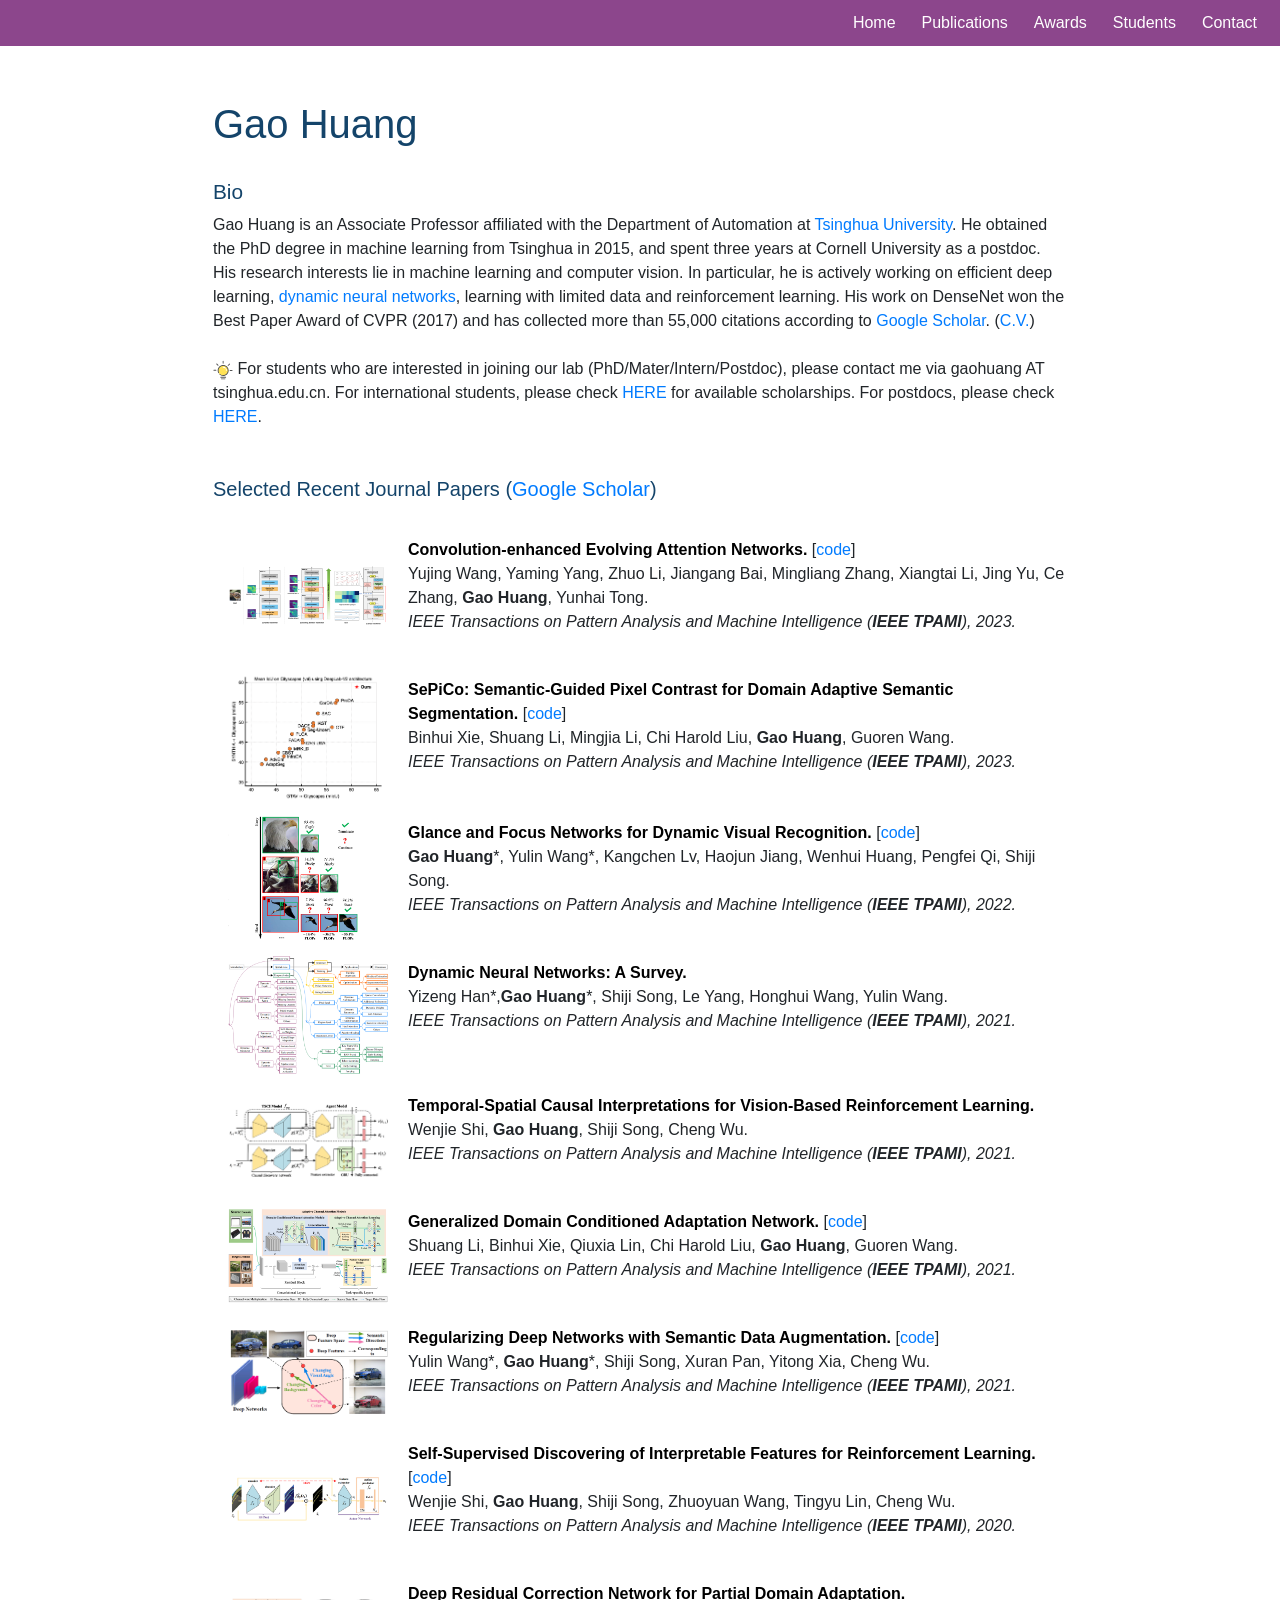
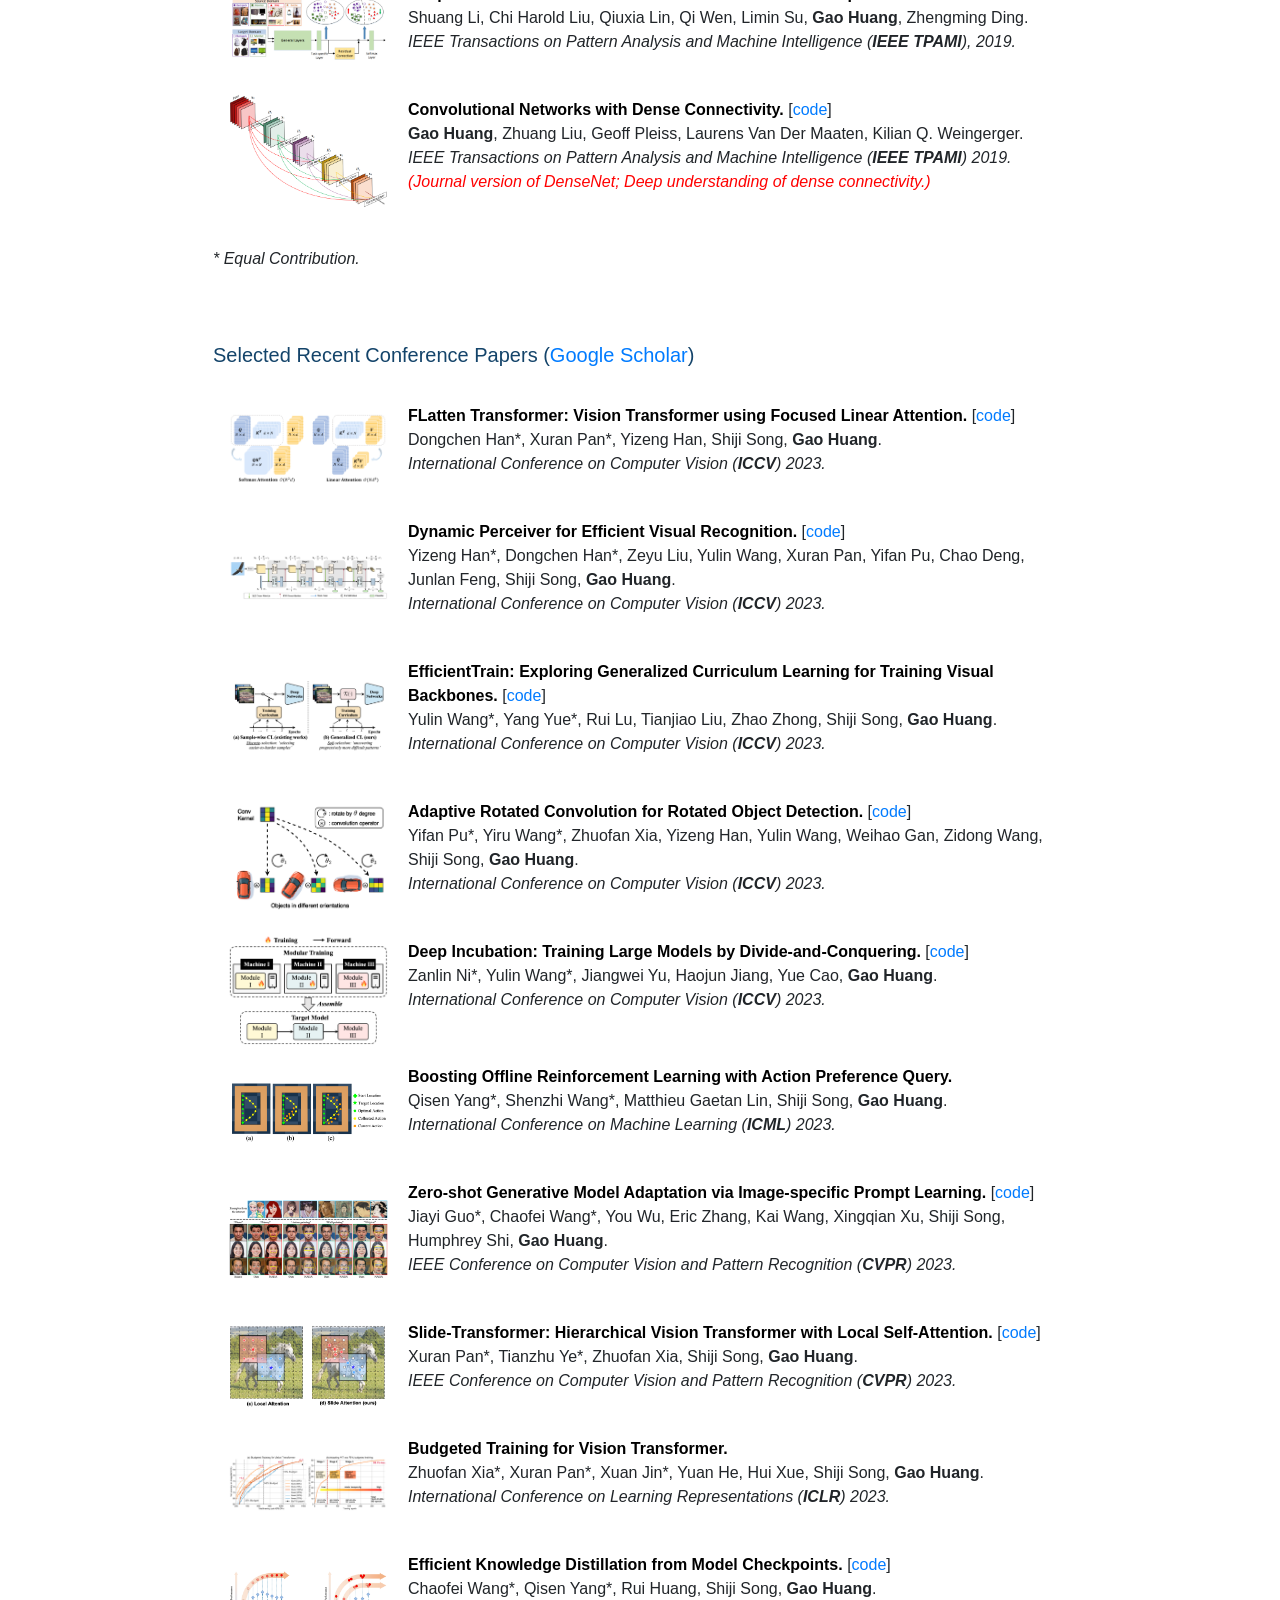
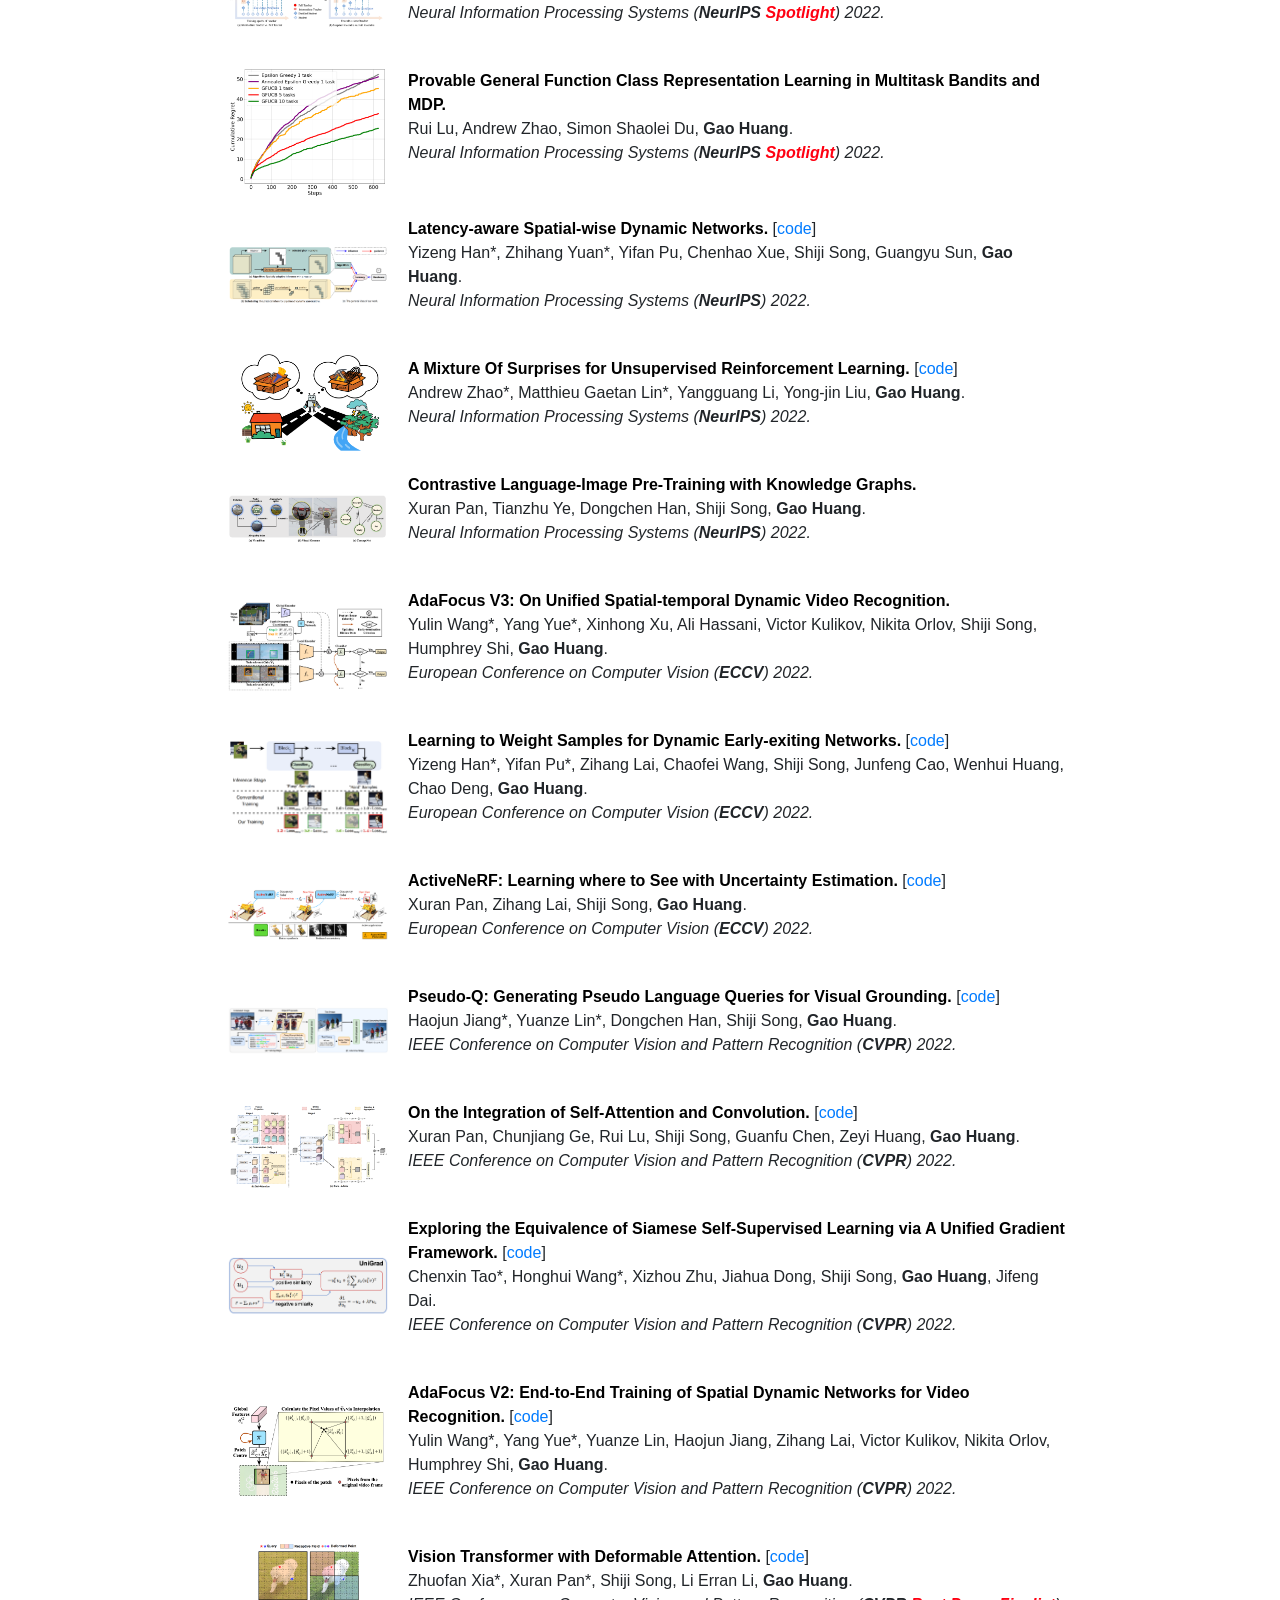
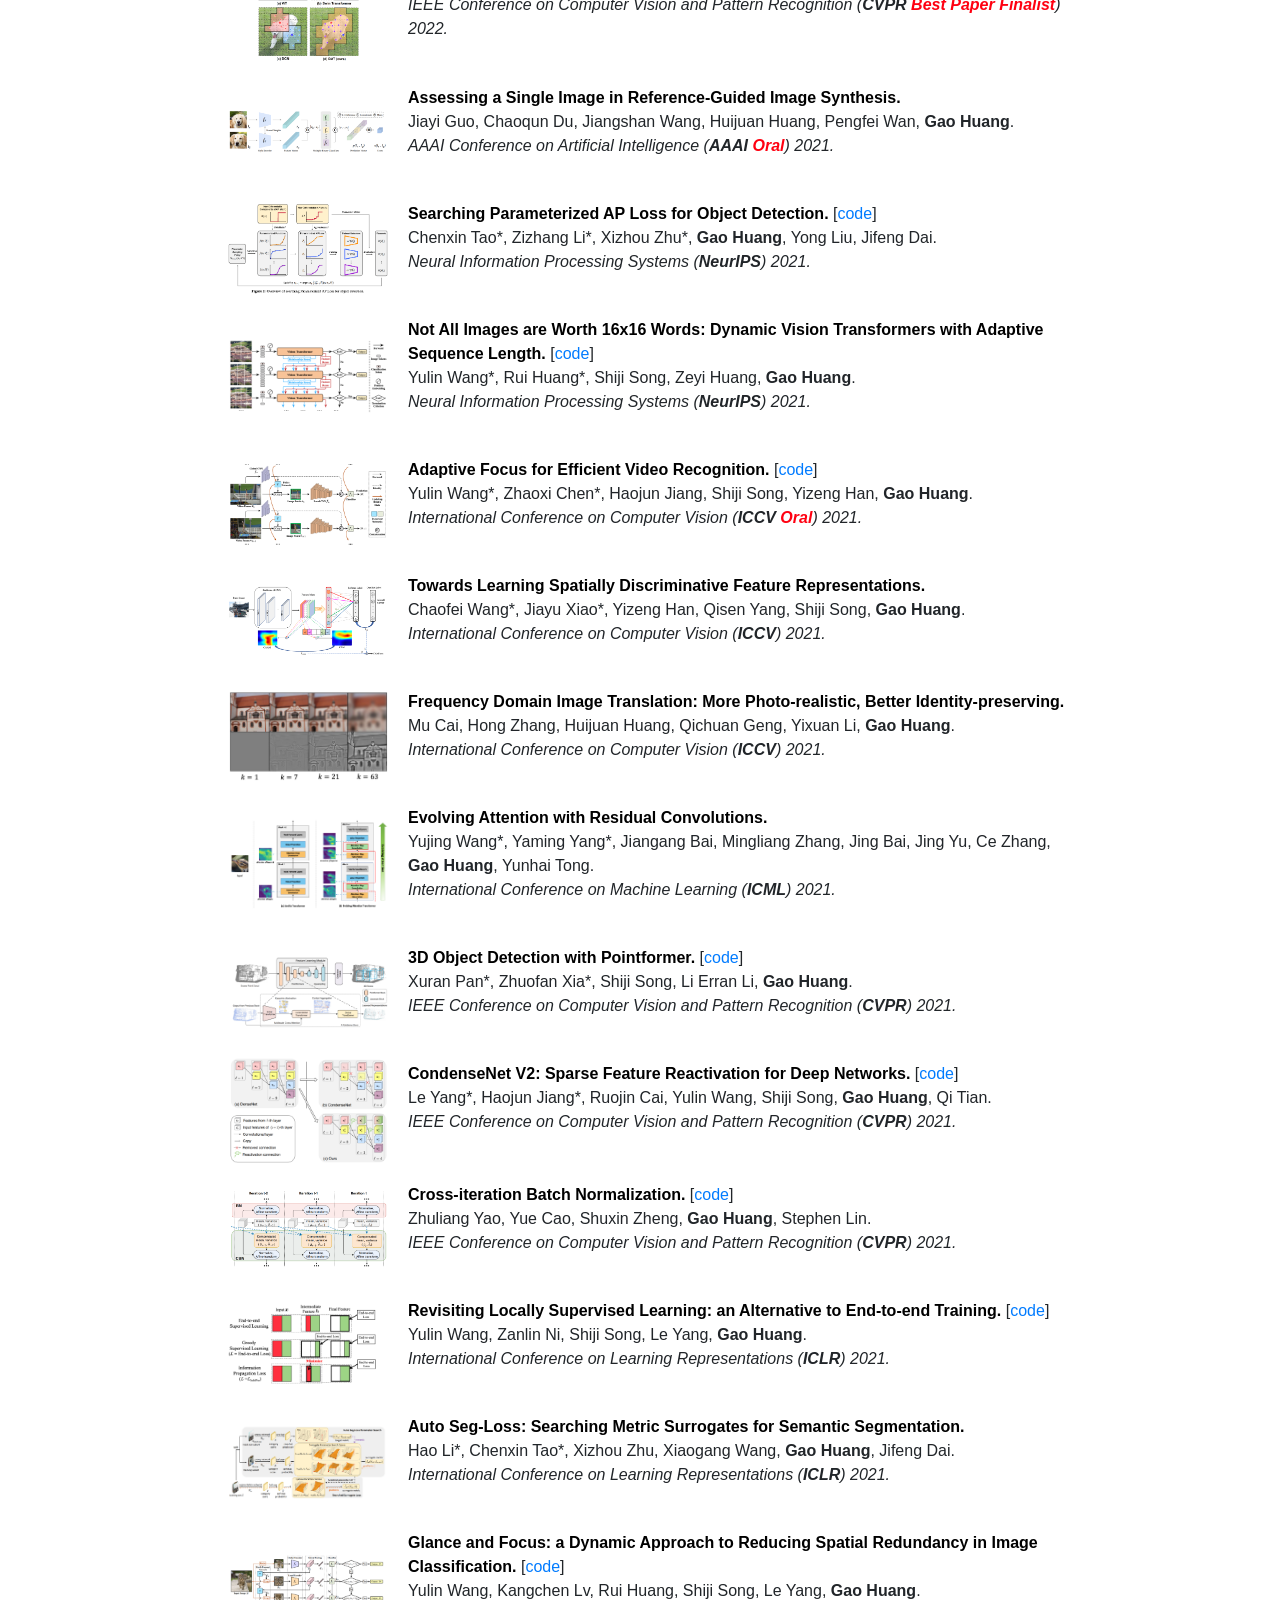
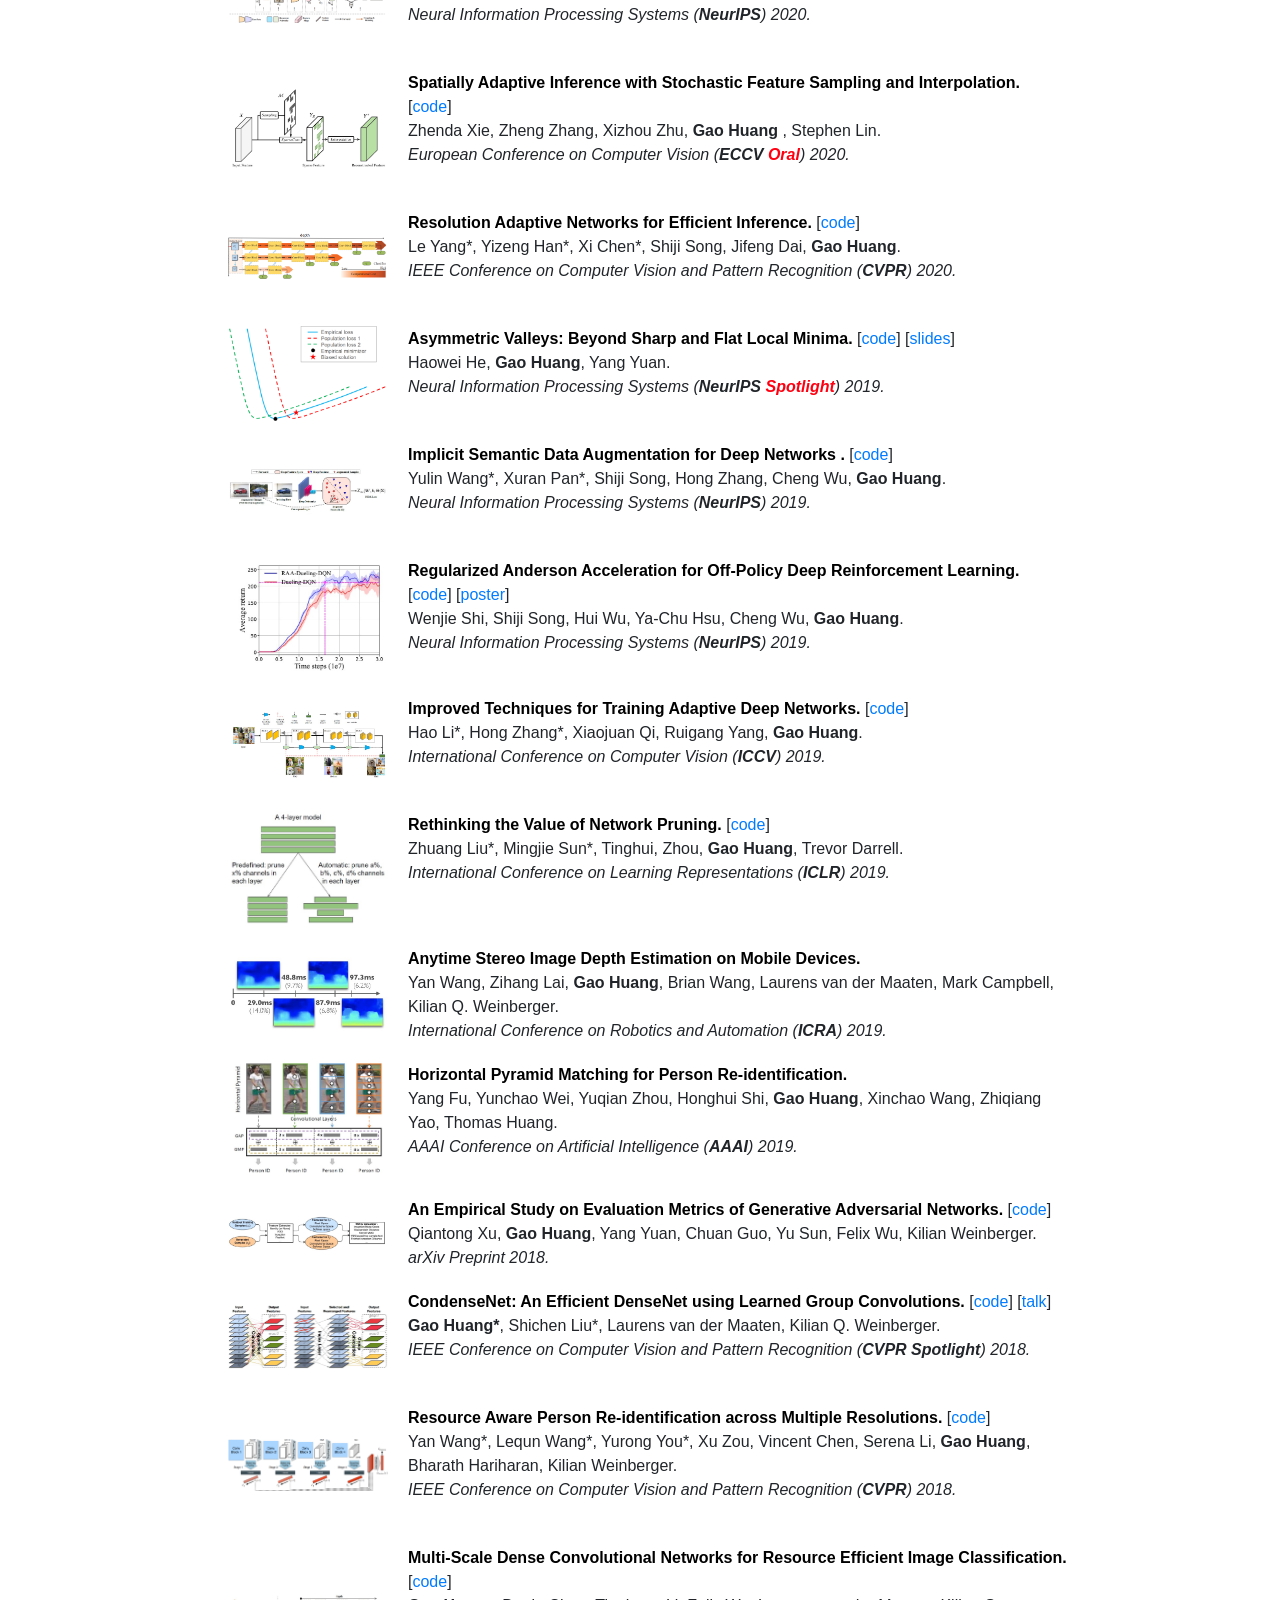
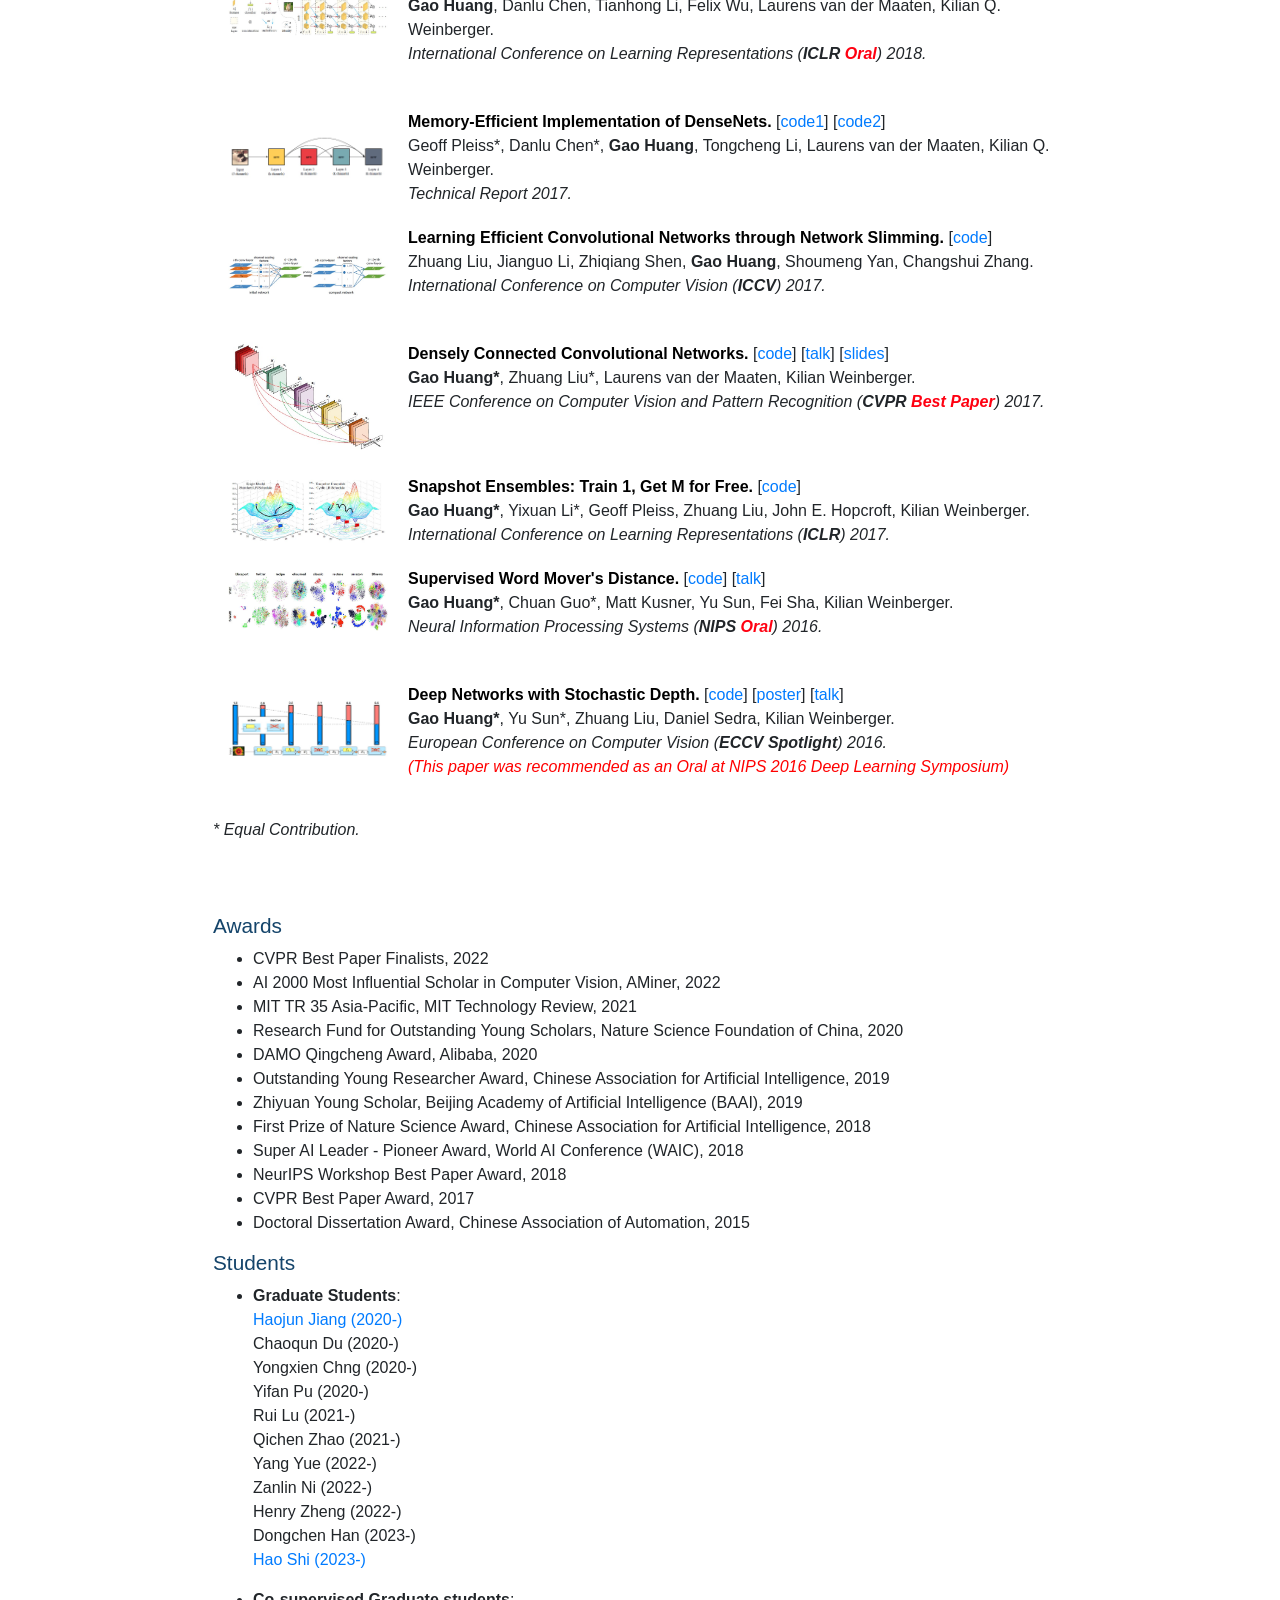
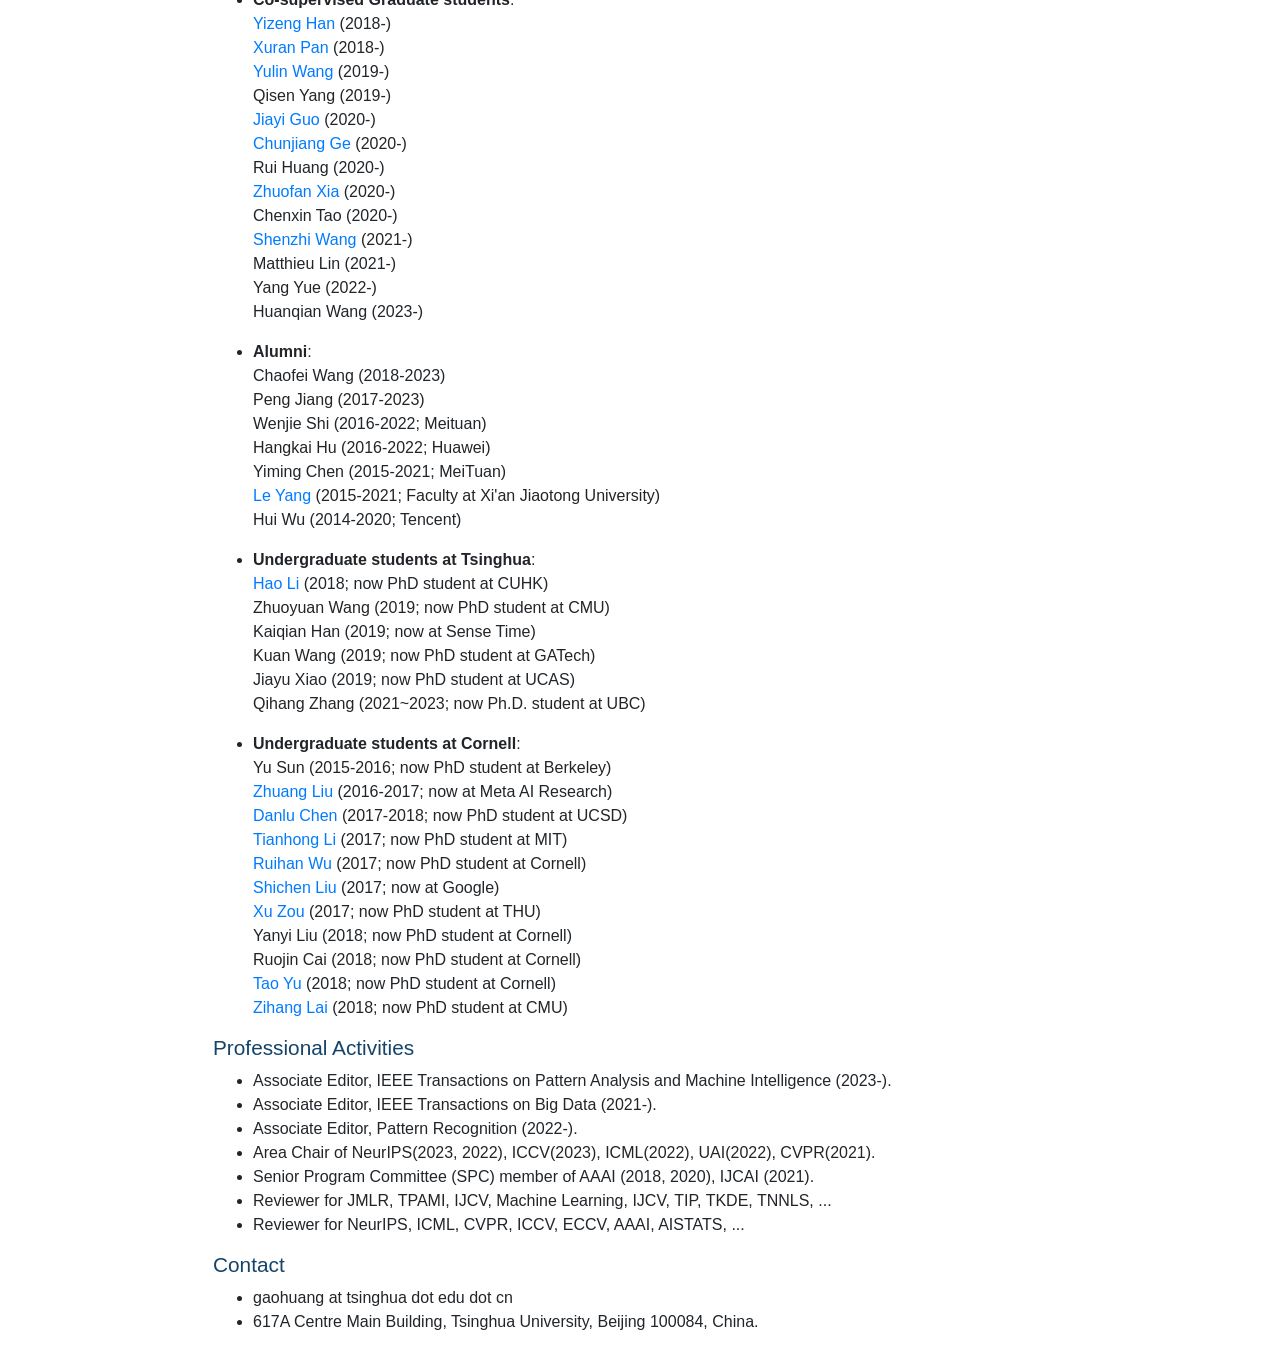
==== index.html @ 1fc76b62 "20231012_update_by_yulin_wang" ====
<!DOCTYPE HTML>
<!-- saved from url=(0034)http://www.gaohuang.net/ -->
<!DOCTYPE html PUBLIC "" ""><!-- Lab of GaoHuang from THU --><HTML lang="en-us"><HEAD><META 
content="IE=11.0000" http-equiv="X-UA-Compatible">
     
<META http-equiv="Content-Type" content="text/html; charset=UTF-8">     
<TITLE>Gao Huang Homepage</TITLE>     <LINK href="Gao%20Huang%20Homepage_files/bootstrap.min.css" 
rel="stylesheet">     
<SCRIPT src="Gao%20Huang%20Homepage_files/jquery-3.1.1.slim.min.js"></SCRIPT>
     
<STYLE type="text/css">
        /* @import url("http://fonts.googleapis.com/css?family=Source+Sans+Pro:300,300italic,600,600italic"); */

        body {
            /* font-family:"Roboto",Helvetica,Arial,sans-serif; */
            /* font-family: Arial, Helvetica, sans-serif; */
            /* font-family: "Times New Roman",Georgia,Serif; */
            font-family: "Helvetica", Helvetica, sans-serif;
            font-size: 16px;
            line-height: 1.5;
            font-weight: normal;
            background-color: #ffffff;
        }

        .navigation {
            height: auto;
            width: 100%;
            margin-left: 0;
            background: rgb(112, 24, 112);
            opacity: 0.8;
            position: fixed;
            top: 0;
        }

        .navigation ul {
            width: auto;
            list-style-type: none;
            white-space: nowrap;
            margin-left: 22%;
            padding: 0;
        }

        .navigation li {
            float: right;
            text-align: center;
            line-height: 40px;
            margin-right: 2%;
            position: relative;
            overflow: hidden;
        }

        #name-nav {
            float: left;
            position: relative;
            display: block;
            color: white;
            text-align: center;
            padding: 3px;
            overflow: hidden;
            font-size: 120%;
            text-decoration: none;
        }

        .navigation li a,
        .navigation li span {
            display: block;
            color: white;
            text-align: center;
            padding: 3px;
            overflow: hidden;
            text-decoration: none;
        }

        .navigation li a:hover {
            text-decoration: underline;
        }

        .navigation li span:hover {
            text-decoration: underline;
            cursor: pointer;
        }

        b {
            font-weight: 600;
        }

        .content {
            width: 100%;
            padding-top: 4%;
            /* margin : 0px auto; */
            background-color: #ffffff;
        }

        table {
            padding: 5px;
        }

        table.pub_table,
        td.pub_td1,
        td.pub_td2 {
            padding: 8px;
            width: 850px;
            border-collapse: separate;
            border-spacing: 15px;
            margin-top: -5px;
        }

        td.pub_td1 {
            width: 50px;
        }

        td.pub_td1 img {
            height: 120px;
            width: 160px;
        }

        div#container {
            padding-left: 20px;
            padding-right: 20px;
            margin-left: 15%;
            margin-right: 15%;
            
            /* width: 860px; */
            text-align: left;
            /* position: relative; */
            background-color: #FFF;
        }

        div#portrait {
            /* color: #1367a7;
        color: rgb(34, 110, 147); */
            height: 158px;
        }

        #portrait {
            /* position: relative; */
            /*margin-left: 100%;*/
        }

        h4,
        h3,
        h2,
        h1,
        .paperlo,
        .paperhi-only {
            color: rgb(20, 68, 106);
        }

        .text_container h2:hover {
            cursor: pointer;
        }

        .paperhi-only,
        .paperlo:hover {
            cursor: pointer;
        }

        h2 {
            font-size: 130%;
        }

        #paper-show {
            color: rgb(0, 85, 170);
            font-size: 80%;
        }

        #paper-show span:hover {
            text-decoration: underline;
        }

        /* p
	{
		color: #5B5B5B;
		margin-bottom: 50px;
	}
	p.caption
	{
		color: #9B9B9B;
		text-align: left;
		width: 600px;
	}
	p.caption2
	{
		color: #9B9B9B;
		text-align: left;
		width: 800px;
	} */

        #header_img {
            position: absolute;
            top: 0px;
            right: 0px;
        }

        /* 
        a:link,
        a:visited {
            color: #1367a7;
            text-decoration: none;
        } */

        #mit_logo {
            position: absolute;
            left: 646px;
            top: 14px;
            width: 200px;
            height: 20px;
        }

        table.pub_table tr {
            outline: thin dotted #666666;
        }

        .paper-title {
            color: black;
            text-decoration: none;
        }

        .papericon {
            /* border-radius: 8px; */
            /* -moz-box-shadow: 3px 3px 6px #888;
            -webkit-box-shadow: 3px 3px 6px #888;
            box-shadow: 3px 3px 6px #888; */
            /*height: 120px;*/
            width: 160px;
            margin-top: auto;
            margin-left: 5px;
            margin-bottom: auto;
        }

        .media {
            margin-bottom: 15px;
            margin-left: 10px;
        }

        .media-body {
            margin-top: 5px;
            padding-left: 20px;
        }

        .publication {
            margin-bottom: 15px;
        }

        .papers-selected .publication {
            display: none;
        }

        .papers-selected .book-chapters {
            display: none;
        }

        .papers-selected #show-selected {
            color: black;
            text-decoration: underline;
        }

        .papers-selected .paperhi {
            display: flex;
        }

        .papers-selected .paper-year {
            display: none;
        }

        .papers-by-date #show-by-date {
            color: black;
            text-decoration: underline;
        }

        .papers-by-date .paper-selected {
            display: none;
        }

        .papers-by-date .book-chapters {
            display: none;
        }

        .book-chapters #book-chapters {
            color: black;
            text-decoration: underline;
        }

        .book-chapters .paper-selected,
        .book-chapters .paper-year,
        .book-chapters .publication {
            display: none;
        }

        .book-chapters .chapter {
            display: flex;
        }

        /* .papers-by-date .paperhi {
            display: none;
        } */

        .hidden>div {
            display: none;
        }

        .visible>div {
            display: block;
        }
    </STYLE>
     
<SCRIPT>
        $(document).ready(function () {
            $('#show-selected').click(function () {
                $('.papers-container').removeClass('papers-by-date');
                $('.papers-container').removeClass('book-chapters');
                $('.papers-container').addClass('papers-selected');
            });

            $('#show-by-date').click(function () {
                $('.papers-container').removeClass('papers-selected');
                $('.papers-container').removeClass('book-chapters');
                $('.papers-container').addClass('papers-by-date');
            });

            $('#book-chapters').click(function () {
                $('.papers-container').removeClass('papers-selected');
                $('.papers-container').removeClass('papers-by-date');
                $('.papers-container').addClass('book-chapters');
            });

            $('.papers-container').addClass('papers-selected');


            $('.text_container').addClass("hidden");
            $('.text_container').click(function () {
                var $this = $(this);

                // if ($this.hasClass("hidden")) {
                //     $(this).removeClass("hidden").addClass("visible");

                // } else {
                //     $(this).removeClass("visible").addClass("hidden");
                // }
            });

            // document.querySelector("#news-nav").onclick = function () {
            //     document.querySelector("#news").scrollIntoView({
            //         block: "center",
            //         behavior: "smooth"
            //     });
            // }
            // publications
            document.querySelector("#publication-nav").onclick = function () {
                document.querySelector(".paperlo").scrollIntoView({
                    block: "center",
                    behavior: "smooth"
                });
            }
            // awards
            document.querySelector("#award-nav").onclick = function () {
                document.querySelector("#award").scrollIntoView({
                    block: "center",
                    behavior: "smooth"
                });
            }
            // talks
            document.querySelector("#talk-nav").onclick = function () {
                document.querySelector("#talk").scrollIntoView({
                    block: "center",
                    behavior: "smooth"
                });
            }
            // students
            document.querySelector("#student-nav").onclick = function () {
                document.querySelector("#student").scrollIntoView({
                    block: "center",
                    behavior: "smooth"
                });
            }
            // more
            document.querySelector("#more-nav").onclick = function () {
                document.querySelector("#more").scrollIntoView({
                    block: "center",
                    behavior: "smooth"
                });
            }

        });
    </SCRIPT>
 
<META name="GENERATOR" content="MSHTML 11.00.10570.1001">

<!--     <script>
        var _hmt = _hmt || [];
        (function() {
          var hm = document.createElement("script");
          hm.src = "https://hm.baidu.com/hm.js?85819d0bd906cafe9ed67ce601c2e750";
          var s = document.getElementsByTagName("script")[0]; 
          s.parentNode.insertBefore(hm, s);
        })();
        </script> -->
	
        <script>
var _hmt = _hmt || [];
(function() {
  var hm = document.createElement("script");
  hm.src = "https://hm.baidu.com/hm.js?f2497f590eb691261527b2d97bb65a23";
  var s = document.getElementsByTagName("script")[0]; 
  s.parentNode.insertBefore(hm, s);
})();
</script>

	

</HEAD> 
<BODY id="top">

<DIV class="navigation">
<UL>
<!--  <LI id="name-nav"></LI>
 <LI id="more-nav"><SPAN>More</SPAN></LI>
  <LI id="talk-nav"><SPAN>Talks</SPAN>
  <LI>
  <LI id="award-nav"><SPAN>Awards</SPAN>
  <LI> -->
  <li class="nav-item"><a href="#contact">Contact</a></li>
  <!-- <li class="nav-item"><a href="#talks">Talks</a></li> -->
  <li class="nav-item"><a href="#students">Students</a></li>
  <li class="nav-item"><a href="#awards">Awards</a></li>
  <li class="nav-item"><a href="#publications">Publications</a></li>
  
  <li class="nav-item"><a href="#top">Home</a></li>
  
  
  <!-- <li class="nav-item"><a href="http://www.gaohuang.net/#teaching">Teaching</a></li> -->
                  
  <!-- <li class="nav-item"><a href="http://www.gaohuang.net/#miscellaneous">Misc</a></li> -->
  
  
 <!-- <LI id="contact-nav"><SPAN>Contact</SPAN>
  <LI>
  <LI id="publication-nav"><SPAN>Publications</SPAN></LI>
  <LI><A href="http://www.gaohuang.net/#top">Home</A></LI> --></UL></DIV>
<DIV class="content">
<DIV id="container">
<TABLE width="100%">
  <TBODY>
  <TR>
    <TD width="60%">
      <DIV id="info" width="">
      <H1><BR>Gao Huang</H1><BR>
      <!-- <P><B>Assistant Professor</B><BR>                                    
      Department of Automation, Tsinghua University 
        </P>
        
        <h2>Education</h2>
      <Li>PhD, Tsinghua University</Li><Li>B.E., Beihang University</Li>
      <br>
    </DIV></TD>
    <TD width="40%">
      <DIV id="photo" style="margin-left: 15%; float: right;"><IMG height="200" 
      id="portrait" src="Gao%20Huang%20Homepage_files/gao.jpg">                      
             </DIV></TD></TR></TBODY></TABLE>

<h2>Research Experience</h2>
                <Li>Postdoc, Cornell University,  10/2015 - 08/2018 </Li>
                <Li>Intern, Microsoft Research Asia,  04/2014 - 09/2014</Li>
                <Li>Visiting Scholar, Nanyang Technological University,  02/2014 - 03/2014</Li>
                <Li>Visiting Scholar, Washington University in St. Louis,  01/2013 - 07/2013</Li><BR>
 -->


           <h2>Bio</h2>
            <!-- <ul> -->
            Gao Huang is an Associate Professor affiliated with the Department of Automation at <a href=" https://www.tsinghua.edu.cn/en/index.htm">Tsinghua University</a>. He obtained the PhD degree in machine learning from Tsinghua in 2015, and spent three years at Cornell University as a postdoc. His research interests lie in machine learning and computer vision. In particular, he is actively working on efficient deep learning, <a href="https://arxiv.org/pdf/2102.04906.pdf">dynamic neural networks</a>, learning with limited data and reinforcement learning. His work on DenseNet won the Best Paper Award of CVPR (2017) and has collected more than 55,000 citations according to <a href="https://scholar.google.com/citations?user=-P9LwcgAAAAJ&amp;hl=en">Google Scholar</a>. (<a href="http://www.gaohuang.net/CV-Gao.pdf">C.V.</a>)
            <!-- </ul> -->
            <br>            <br>

<svg xmlns="http://www.w3.org/2000/svg" class="icon" viewBox="0 0 1024 1024" 
width="20" height="20" p-id="1227" version="1.1" t="1574080109158"><path fill="#ffe255" 
d="M 288.047 647.206 c -15.163 -31.887 -24.018 -69.291 -24.018 -108.764 c 0 -142.642 115.634 -258.276 258.276 -258.276 S 780.581 395.8 780.581 538.442 S 664.947 796.718 522.305 796.718 c -66.924 0 -127.904 -25.454 -173.785 -67.21 l 0.208 0.187 Z" 
p-id="1228" />                         <path fill="#555555" d="M 521.861 819.769 l -1.099 0.002 c -72.694 0 -138.929 -27.657 -188.756 -73.022 l 0.225 0.202 c -4.382 -4.275 -7.1 -10.239 -7.1 -16.837 c 0 -12.986 10.528 -23.514 23.514 -23.514 a 23.417 23.417 0 0 1 15.1 5.489 l -0.036 -0.03 c 41.564 38.093 97.188 61.436 158.265 61.436 c 129.55 0 234.572 -105.021 234.572 -234.572 S 651.525 304.351 521.974 304.351 c -129.55 0 -234.572 105.021 -234.572 234.572 c 0 35.27 7.784 68.722 21.728 98.732 l -0.604 -1.447 c 2.311 3.576 3.684 7.946 3.684 12.637 c 0 12.986 -10.528 23.514 -23.514 23.514 c -10.734 0 -19.789 -7.193 -22.606 -17.022 l -0.041 -0.166 c -16.58 -34.797 -26.263 -75.622 -26.263 -118.708 c 0 -155.419 125.992 -281.41 281.41 -281.41 s 281.41 125.992 281.41 281.41 c 0 155.386 -125.938 281.357 -281.311 281.41 h -0.005 Z" 
p-id="1229" />                         <path fill="#ffffff" d="M 685.89 561.493 c -12.986 0 -23.514 -10.528 -23.514 -23.514 v -0.13 c 0 -15.474 -2.498 -30.364 -7.112 -44.289 l 0.285 0.994 c -0.736 -2.18 -1.161 -4.691 -1.161 -7.301 c 0 -12.999 10.538 -23.537 23.537 -23.537 c 10.389 0 19.206 6.731 22.328 16.07 l 0.048 0.166 c 5.772 17.267 9.102 37.148 9.102 57.807 v 0.032 v -0.001 l 0.001 0.19 c 0 12.986 -10.528 23.514 -23.514 23.514 h -0.001 Z M 637.914 445.25 l -0.199 0.001 a 23.25 23.25 0 0 1 -16.489 -6.828 c -25.302 -25.532 -60.379 -41.339 -99.148 -41.339 h -0.23 h 0.012 c -12.986 0 -23.514 -10.528 -23.514 -23.514 s 10.528 -23.514 23.514 -23.514 l 0.615 -0.001 c 51.647 0 98.383 21.025 132.115 54.983 l 0.01 0.01 a 23.44 23.44 0 0 1 6.948 16.688 c 0 12.986 -10.528 23.514 -23.514 23.514 h -0.128 h 0.007 Z" 
p-id="1230" />                         <path fill="#555555" d="M 653.653 904.344 H 390.257 c -10.88 -2.469 -18.879 -12.058 -18.879 -23.514 s 8 -21.045 18.718 -23.483 l 0.161 -0.031 h 263.396 c 10.88 2.469 18.879 12.058 18.879 23.514 s -8 21.045 -18.718 23.483 l -0.161 0.031 Z M 620.658 988.729 H 423.064 c -10.88 -2.469 -18.879 -12.058 -18.879 -23.514 s 8 -21.045 18.718 -23.483 l 0.161 -0.031 h 197.594 c 10.88 2.469 18.879 12.058 18.879 23.514 s -8 21.045 -18.718 23.483 l -0.161 0.031 Z M 151.704 551.064 H 42.477 c -12.986 0 -23.514 -10.528 -23.514 -23.514 s 10.528 -23.514 23.514 -23.514 h 109.227 c 12.986 0 23.514 10.528 23.514 23.514 s -10.528 23.514 -23.514 23.514 Z M 261.499 297.339 l -0.199 0.001 a 23.25 23.25 0 0 1 -16.489 -6.828 l -75.852 -75.852 a 23.404 23.404 0 0 1 -5.853 -15.524 c 0 -12.986 10.528 -23.514 23.514 -23.514 a 23.428 23.428 0 0 1 15.55 5.875 l -0.026 -0.022 l 75.852 75.852 a 23.44 23.44 0 0 1 6.948 16.688 c 0 12.986 -10.528 23.514 -23.514 23.514 h -0.128 h 0.007 Z M 518.827 196.267 c -12.986 0 -23.514 -10.528 -23.514 -23.514 V 64.095 c 0 -12.986 10.528 -23.514 23.514 -23.514 s 23.514 10.528 23.514 23.514 v 108.658 c 0 12.986 -10.528 23.514 -23.514 23.514 Z M 772.361 307.01 h -0.121 c -12.986 0 -23.514 -10.528 -23.514 -23.514 a 23.437 23.437 0 0 1 6.947 -16.686 l 75.853 -75.853 a 23.404 23.404 0 0 1 15.524 -5.853 c 12.986 0 23.514 10.528 23.514 23.514 a 23.428 23.428 0 0 1 -5.875 15.55 l 0.022 -0.026 l -75.852 75.852 c -4.198 4.29 -10.03 6.965 -16.488 7.016 h -0.01 Z M 981.523 564.907 H 872.296 c -12.986 0 -23.514 -10.528 -23.514 -23.514 s 10.528 -23.514 23.514 -23.514 h 108.279 c 12.986 0 23.514 10.528 23.514 23.514 s -10.528 23.514 -23.514 23.514 Z" 
p-id="1231" />             </svg>                         
<!-- <FONT 
color="red">Opening:</FONT> -->
<!--The positions for PhD and master students joining in the year 2023 in our lab are <B>already filled</B>. I appoligize that I may not respond to emails inquiring about PhD & Master positions.-->
          For students who are interested in joining our lab  (PhD/Mater/Intern/Postdoc), please contact me via gaohuang AT tsinghua.edu.cn.
For international students, please check <a href="https://www.tsinghua.edu.cn/publish/thu2018en/newthuen_cnt/02-admissions-3.html">HERE</a> for available scholarships. For postdocs, please check <a href="https://postdoctor.tsinghua.edu.cn/info/zxtz/1777">HERE</a>.


<A href="#top" 
      target="_blank"><IMG height="18" style="margin-bottom: -2px;" ></A> 
<BR><BR><br>

	  <!-- <H2>Related Links</H2>
	  <ul>
	      <li><a href="https://scholar.google.com/citations?user=-P9LwcgAAAAJ&amp;hl=en">Google Scholar</a> </li>
	      <li><a href="http://www.gaohuang.net/index-cn.html">Chinese Home Page</a> </li>
	      <li><a href="http://www.au.tsinghua.edu.cn/publish/au/1714/2019/20190308143746059566193/20190308143746059566193_.html">Tsinghua Official Website</a> </li>          
	  </ul> -->
		








<a name="publications"></a>
      <DIV class="papers-container">
      <H5 class="paperlo">Selected Recent Journal Papers  (<a href="https://scholar.google.com/citations?user=-P9LwcgAAAAJ&amp;hl=en">Google Scholar</a>)<br>
          
          <SPAN id="paper-show"><!-- (<SPAN 
      id="show-selected">show selected</SPAN> /                         <SPAN id="show-by-date">show 
      all by date</SPAN> / <SPAN id="book-chapters">book chapters</SPAN>) --></SPAN>       
                </H5><!-- <h5 class="paperhi paperhi-only">Representative Publications</h5> --> 
                    
      <DIV class="paper-selected">  
      
           <!-- (<a href="https://scholar.google.com/citations?user=-P9LwcgAAAAJ&amp;hl=en">Full publication list on Google Scholar</a>) -->
      <BR>
          <!---->

    <DIV class="publication media paperhi"><IMG class="papericon" src="Gao%20Huang%20Homepage_files/2023_tpami_EnvolvingAttn.png">
        <DIV class="media-body "><A class="paper-title" href="https://arxiv.org/abs/2212.08330"><B>
            Convolution-enhanced Evolving Attention Networks.</B></A>
            [<A href="https://github.com/pkuyym/EvolvingAttention"    target="_blank">code</A>]
                <BR>Yujing Wang, Yaming Yang, Zhuo Li, Jiangang Bai, Mingliang Zhang, Xiangtai Li, Jing Yu, Ce Zhang, <b>Gao Huang</b>, Yunhai Tong.
                        <BR><I>IEEE Transactions on Pattern Analysis and Machine Intelligence (<b>IEEE TPAMI</b>), 2023.<br></I>
        <BR></DIV></DIV>

    <DIV class="publication media paperhi"><IMG class="papericon" src="Gao%20Huang%20Homepage_files/2023_tpami_SePiCo.png">
        <DIV class="media-body "><A class="paper-title" href="https://arxiv.org/abs/2204.08808"><B>
            SePiCo: Semantic-Guided Pixel Contrast for Domain Adaptive Semantic Segmentation.</B></A>
            [<A href="https://github.com/BIT-DA/SePiCo"    target="_blank">code</A>]
                <BR>Binhui Xie, Shuang Li, Mingjia Li, Chi Harold Liu, <b>Gao Huang</b>, Guoren Wang.
                        <BR><I>IEEE Transactions on Pattern Analysis and Machine Intelligence (<b>IEEE TPAMI</b>), 2023.<br></I>
        <BR></DIV></DIV>


    <DIV class="publication media paperhi"><IMG class="papericon"  src="Gao%20Huang%20Homepage_files/2022_pami_gfnet.png" >
        <DIV class="media-body "><A class="paper-title" href="https://arxiv.org/abs/2201.03014"><B>
            Glance and Focus Networks for Dynamic Visual Recognition.</B></A>
             [<A href="https://github.com/blackfeather-wang/GFNet-Pytorch"    target="_blank">code</A>]
                <BR><b>Gao Huang</b>*, Yulin Wang*, Kangchen Lv, Haojun Jiang, Wenhui Huang, Pengfei Qi, Shiji Song.
                      <BR><I>IEEE Transactions on Pattern Analysis and Machine Intelligence (<b>IEEE TPAMI</b>), 2022.<br></I>
        <BR></DIV></DIV>

    <DIV class="publication media paperhi"><IMG class="papericon" src="Gao%20Huang%20Homepage_files/2021_dynamic_survey.png">
        <DIV class="media-body "><A class="paper-title" href="https://arxiv.org/abs/2102.04906"><B>
            Dynamic Neural Networks: A Survey.</B></A>
                <BR>Yizeng Han*,<b>Gao Huang</b>*, Shiji Song, Le Yang, Honghui Wang, Yulin Wang.
                        <BR><I>IEEE Transactions on Pattern Analysis and Machine Intelligence (<b>IEEE TPAMI</b>), 2021.<br></I>
        <BR></DIV></DIV>

    <DIV class="publication media paperhi"><IMG class="papericon" src="Gao%20Huang%20Homepage_files/2021_tpami_TSCI.png">
        <DIV class="media-body "><A class="paper-title" href="https://arxiv.org/pdf/2112.03020.pdf"><B>
            Temporal-Spatial Causal Interpretations for Vision-Based Reinforcement Learning.</B></A>
                <BR>Wenjie Shi, <b>Gao Huang</b>, Shiji Song, Cheng Wu.
                        <BR><I>IEEE Transactions on Pattern Analysis and Machine Intelligence (<b>IEEE TPAMI</b>), 2021.<br></I>
        <BR></DIV></DIV>


    <DIV class="publication media paperhi"><IMG class="papericon" src="Gao%20Huang%20Homepage_files/2021_pami_GDCAN.png">
        <DIV class="media-body "><A class="paper-title" href="https://arxiv.org/abs/2103.12339"><B>Generalized Domain Conditioned Adaptation Network.</B></A>
            [<A href="https://github.com/BIT-DA/GDCAN"    target="_blank">code</A>]
                <BR>Shuang Li, Binhui Xie, Qiuxia Lin, Chi Harold Liu, <b>Gao Huang</b>, Guoren Wang.
                        <BR><I>IEEE Transactions on Pattern Analysis and Machine Intelligence (<b>IEEE TPAMI</b>), 2021.<br></I>
        <BR></DIV></DIV>

    
    <DIV class="publication media paperhi"><IMG class="papericon" src="Gao%20Huang%20Homepage_files/isda_pami_2021.png">
        <DIV class="media-body "><A class="paper-title" href="https://arxiv.org/abs/2007.10538"><B>Regularizing Deep Networks with Semantic Data Augmentation.</B></A>
            [<A href="https://github.com/blackfeather-wang/ISDA-for-Deep-Networks"    target="_blank">code</A>]
                <BR>Yulin Wang*, <b>Gao Huang</b>*, Shiji Song, Xuran Pan, Yitong Xia, Cheng Wu.
                        <BR><I>IEEE Transactions on Pattern Analysis and Machine Intelligence (<b>IEEE TPAMI</b>), 2021.<br></I>
        <BR></DIV></DIV>

    <DIV class="publication media paperhi"><IMG class="papericon" src="Gao%20Huang%20Homepage_files/ssinet_pami_2020.png">
        <DIV class="media-body "><A class="paper-title" href="https://arxiv.org/abs/2003.07069"><B>Self-Supervised Discovering of Interpretable Features for Reinforcement Learning.</B></A>
            [<A href="https://github.com/shiwj16/SSINet"    target="_blank">code</A>]
                <BR>Wenjie Shi, <b>Gao Huang</b>, Shiji Song, Zhuoyuan Wang, Tingyu Lin, Cheng Wu.
                        <BR><I>IEEE Transactions on Pattern Analysis and Machine Intelligence (<b>IEEE TPAMI</b>), 2020.<br></I>
        <BR></DIV></DIV>
                

        
    <DIV class="publication media paperhi"><IMG class="papericon" src="Gao%20Huang%20Homepage_files/partial_transfer_pami_2019.png">                  
        <DIV class="media-body "><A class="paper-title" href="https://arxiv.org/abs/2004.04914"><B>Deep Residual Correction Network for Partial Domain Adaptation.</B></A> 
                <BR>Shuang Li, Chi Harold Liu, Qiuxia Lin, Qi Wen, Limin Su, <b>Gao Huang</b>, Zhengming Ding.               
                        <BR><I>IEEE Transactions on Pattern Analysis and Machine Intelligence (<b>IEEE TPAMI</b>), 2019.<br></I>
        <BR></DIV></DIV>
        
    
    <DIV class="publication media paperhi"><IMG class="papericon" src="Gao%20Huang%20Homepage_files/1.jpg">                  
    <DIV class="media-body "><A class="paper-title" href="http://www.gaohuang.net/papers/DenseNet_Journal.pdf"><B>Convolutional Networks with Dense Connectivity.</B></A> 
        [<A href="https://github.com/liuzhuang13/DenseNet" target="_blank">code</A>]                   
            <BR><b>Gao Huang</b>, Zhuang Liu, Geoff Pleiss, Laurens Van Der Maaten, Kilian Q. Weingerger.               
                <BR><I>IEEE Transactions on Pattern Analysis and Machine Intelligence (<b>IEEE TPAMI</b>) 2019.<br><P style="color: red; display: inline;">(Journal version of DenseNet; Deep understanding of dense connectivity.)</P></I>
    <BR></DIV></DIV><br>


        <i>* Equal Contribution. </i>
        <br><br><br><br>
        
        
    

<a name="publications_conf"></a>
<DIV class="papers-container">
<H5 class="paperlo">Selected Recent Conference Papers  (<a href="https://scholar.google.com/citations?user=-P9LwcgAAAAJ&amp;hl=en">Google Scholar</a>)<br>
    
    <SPAN id="paper-show"><!-- (<SPAN 
id="show-selected">show selected</SPAN> /                         <SPAN id="show-by-date">show 
all by date</SPAN> / <SPAN id="book-chapters">book chapters</SPAN>) --></SPAN>       
          </H5><!-- <h5 class="paperhi paperhi-only">Representative Publications</h5> --> 
              
<DIV class="paper-selected">  

     <!-- (<a href="https://scholar.google.com/citations?user=-P9LwcgAAAAJ&amp;hl=en">Full publication list on Google Scholar</a>) -->
<BR>
    <!---->

    <DIV class="publication media paperhi"><IMG class="papericon" src="Gao%20Huang%20Homepage_files/2023_iccv_FlattenT.png">
        <DIV class="media-body "><A class="paper-title" href="https://openaccess.thecvf.com/content/ICCV2023/papers/Han_FLatten_Transformer_Vision_Transformer_using_Focused_Linear_Attention_ICCV_2023_paper.pdf"><B>
            FLatten Transformer: Vision Transformer using Focused Linear Attention.</B></A>
            [<A href="https://github.com/LeapLabTHU/FLatten-Transformer"    target="_blank">code</A>]
                <BR>Dongchen Han*, Xuran Pan*, Yizeng Han, Shiji Song, <b>Gao Huang</b>.
                    <BR><I>International Conference on Computer Vision (<b>ICCV</b>) 2023.<br></I>
        <BR></DIV></DIV>

    <DIV class="publication media paperhi"><IMG class="papericon" src="Gao%20Huang%20Homepage_files/2023_iccv_Dyn_Perceiver.png">
        <DIV class="media-body "><A class="paper-title" href="https://arxiv.org/pdf/2306.11248.pdf"><B>
            Dynamic Perceiver for Efficient Visual Recognition.</B></A>
            [<A href="https://github.com/LeapLabTHU/Dynamic_Perceiver"    target="_blank">code</A>]
                <BR>Yizeng Han*, Dongchen Han*, Zeyu Liu, Yulin Wang, Xuran Pan, Yifan Pu, Chao Deng, Junlan Feng, Shiji Song, <b>Gao Huang</b>.
                    <BR><I>International Conference on Computer Vision (<b>ICCV</b>) 2023.<br></I>
        <BR></DIV></DIV>

    <DIV class="publication media paperhi"><IMG class="papericon" src="Gao%20Huang%20Homepage_files/2023_iccv_EfficientTrain.png">
        <DIV class="media-body "><A class="paper-title" href="https://openaccess.thecvf.com/content/ICCV2023/papers/Wang_EfficientTrain_Exploring_Generalized_Curriculum_Learning_for_Training_Visual_Backbones_ICCV_2023_paper.pdf"><B>
            EfficientTrain: Exploring Generalized Curriculum Learning for Training Visual Backbones.</B></A>
            [<A href="https://github.com/LeapLabTHU/EfficientTrain"    target="_blank">code</A>]
                <BR>Yulin Wang*, Yang Yue*, Rui Lu, Tianjiao Liu, Zhao Zhong, Shiji Song, <b>Gao Huang</b>.
                    <BR><I>International Conference on Computer Vision (<b>ICCV</b>) 2023.<br></I>
        <BR></DIV></DIV>

    <DIV class="publication media paperhi"><IMG class="papericon" src="Gao%20Huang%20Homepage_files/2023_iccv_arc.png">
        <DIV class="media-body "><A class="paper-title" href="https://arxiv.org/pdf/2303.07820.pdf"><B>
            Adaptive Rotated Convolution for Rotated Object Detection.</B></A>
            [<A href="https://github.com/LeapLabTHU/ARC"    target="_blank">code</A>]
                <BR>Yifan Pu*, Yiru Wang*, Zhuofan Xia, Yizeng Han, Yulin Wang, Weihao Gan, Zidong Wang, Shiji Song, <b>Gao Huang</b>.
                    <BR><I>International Conference on Computer Vision (<b>ICCV</b>) 2023.<br></I>
        <BR></DIV></DIV>

    <DIV class="publication media paperhi"><IMG class="papericon" src="Gao%20Huang%20Homepage_files/2023_iccv_deep_incub.png">
        <DIV class="media-body "><A class="paper-title" href="https://openaccess.thecvf.com/content/ICCV2023/papers/Ni_Deep_Incubation_Training_Large_Models_by_Divide-and-Conquering_ICCV_2023_paper.pdf"><B>
            Deep Incubation: Training Large Models by Divide-and-Conquering.</B></A>
            [<A href="https://github.com/LeapLabTHU/Deep-Incubation"    target="_blank">code</A>]
                <BR>Zanlin Ni*, Yulin Wang*, Jiangwei Yu, Haojun Jiang, Yue Cao, <b>Gao Huang</b>.
                    <BR><I>International Conference on Computer Vision (<b>ICCV</b>) 2023.<br></I>
        <BR></DIV></DIV>

    <DIV class="publication media paperhi"><IMG class="papericon" src="Gao%20Huang%20Homepage_files/2023_icml.png">
        <DIV class="media-body "><A class="paper-title" href="https://arxiv.org/pdf/2306.03362.pdf"><B>
            Boosting Offline Reinforcement Learning with Action Preference Query.</B></A>
                <BR>Qisen Yang*, Shenzhi Wang*, Matthieu Gaetan Lin, Shiji Song, <b>Gao Huang</b>.
                    <BR><I>International Conference on Machine Learning (<b>ICML</b>) 2023.<br></I>
        <BR></DIV></DIV>

    <DIV class="publication media paperhi"><IMG class="papericon" src="Gao%20Huang%20Homepage_files/2023_cvpr_zero_shot.png">
        <DIV class="media-body "><A class="paper-title" href="https://openaccess.thecvf.com/content/CVPR2023/papers/Guo_Zero-Shot_Generative_Model_Adaptation_via_Image-Specific_Prompt_Learning_CVPR_2023_paper.pdf"><B>
            Zero-shot Generative Model Adaptation via Image-specific Prompt Learning.</B></A>
            [<A href="https://github.com/Picsart-AI-Research/IPL-Zero-Shot-Generative-Model-Adaptation"    target="_blank">code</A>]
                <BR>Jiayi Guo*, Chaofei Wang*, You Wu, Eric Zhang, Kai Wang, Xingqian Xu, Shiji Song, Humphrey Shi, <b>Gao Huang</b>.
                    <BR><I>IEEE Conference on Computer Vision and Pattern Recognition (<b>CVPR</b>) 2023.<br></I>
        <BR></DIV></DIV>

    <DIV class="publication media paperhi"><IMG class="papericon" src="Gao%20Huang%20Homepage_files/2023_cvpr_slideT.png">
        <DIV class="media-body "><A class="paper-title" href="https://openaccess.thecvf.com/content/CVPR2023/papers/Pan_Slide-Transformer_Hierarchical_Vision_Transformer_With_Local_Self-Attention_CVPR_2023_paper.pdf"><B>
            Slide-Transformer: Hierarchical Vision Transformer with Local Self-Attention.</B></A>
            [<A href="https://github.com/LeapLabTHU/Slide-Transformer"    target="_blank">code</A>]
                <BR>Xuran Pan*, Tianzhu Ye*, Zhuofan Xia, Shiji Song, <b>Gao Huang</b>.
                    <BR><I>IEEE Conference on Computer Vision and Pattern Recognition (<b>CVPR</b>) 2023.<br></I>
        <BR></DIV></DIV>

    <DIV class="publication media paperhi"><IMG class="papericon" src="Gao%20Huang%20Homepage_files/2023_iclr_budget.png">
        <DIV class="media-body "><A class="paper-title" href="https://openreview.net/pdf?id=sVzBN-DlJRi"><B>
            Budgeted Training for Vision Transformer.</B></A>
                <BR>Zhuofan Xia*, Xuran Pan*, Xuan Jin*, Yuan He, Hui Xue, Shiji Song, <b>Gao Huang</b>.
                    <BR><I>International Conference on Learning Representations (<b>ICLR</b>) 2023.<br></I>
        <BR></DIV></DIV>

    <DIV class="publication media paperhi"><IMG class="papericon" src="Gao%20Huang%20Homepage_files/2022_nips_kd.png">
        <DIV class="media-body "><A class="paper-title" href="https://openreview.net/pdf?id=0ltDq6SjrfW"><B>
            Efficient Knowledge Distillation from Model Checkpoints.</B></A>
            [<A href="https://github.com/LeapLabTHU/CheckpointKD"    target="_blank">code</A>]
                <BR>Chaofei Wang*, Qisen Yang*, Rui Huang, Shiji Song, <b>Gao Huang</b>.
                    <BR><I>Neural Information Processing Systems (<b>NeurIPS</b> <b style="color:#FF0011" ;="">Spotlight</b>) 2022.<br></I>
        <BR></DIV></DIV>

    <DIV class="publication media paperhi"><IMG class="papericon" src="Gao%20Huang%20Homepage_files/2022_nips_rui_lu.png">
        <DIV class="media-body "><A class="paper-title" href="https://openreview.net/pdf?id=-uxUxmlr3qT"><B>
            Provable General Function Class Representation Learning in Multitask Bandits and MDP.</B></A>
                <BR>Rui Lu, Andrew Zhao, Simon Shaolei Du, <b>Gao Huang</b>.
                    <BR><I>Neural Information Processing Systems (<b>NeurIPS</b> <b style="color:#FF0011" ;="">Spotlight</b>) 2022.<br></I>
        <BR></DIV></DIV>

    <DIV class="publication media paperhi"><IMG class="papericon" src="Gao%20Huang%20Homepage_files/2022_nips_hardware.png">
        <DIV class="media-body "><A class="paper-title" href="https://openreview.net/pdf?id=JRAlT8ZstmH"><B>
            Latency-aware Spatial-wise Dynamic Networks.</B></A>
            [<A href="https://github.com/LeapLabTHU/LASNet"    target="_blank">code</A>]
                <BR>Yizeng Han*, Zhihang Yuan*, Yifan Pu, Chenhao Xue, Shiji Song, Guangyu Sun, <b>Gao Huang</b>.
                    <BR><I>Neural Information Processing Systems (<b>NeurIPS</b>) 2022.<br></I>
        <BR></DIV></DIV>

    <DIV class="publication media paperhi"><IMG class="papericon" src="Gao%20Huang%20Homepage_files/2022_nips_MOSS.png">
        <DIV class="media-body "><A class="paper-title" href="https://openreview.net/pdf?id=OHkq7qNr72-"><B>
            A Mixture Of Surprises for Unsupervised Reinforcement Learning.</B></A>
            [<A href="https://github.com/LeapLabTHU/MOSS"    target="_blank">code</A>]
                <BR>Andrew Zhao*, Matthieu Gaetan Lin*, Yangguang Li, Yong-jin Liu, <b>Gao Huang</b>.
                    <BR><I>Neural Information Processing Systems (<b>NeurIPS</b>) 2022.<br></I>
        <BR></DIV></DIV>

    <DIV class="publication media paperhi"><IMG class="papericon" src="Gao%20Huang%20Homepage_files/2022_nips_Knowledge_CLIP.png">
        <DIV class="media-body "><A class="paper-title" href="https://openreview.net/pdf?id=4T3kbrzfeR"><B>
            Contrastive Language-Image Pre-Training with Knowledge Graphs.</B></A>
                <BR>Xuran Pan, Tianzhu Ye, Dongchen Han, Shiji Song, <b>Gao Huang</b>.
                    <BR><I>Neural Information Processing Systems (<b>NeurIPS</b>) 2022.<br></I>
        <BR></DIV></DIV>

    <DIV class="publication media paperhi"><IMG class="papericon" src="Gao%20Huang%20Homepage_files/2022_eccv_adafocusV3.png">
        <DIV class="media-body "><A class="paper-title" href="https://arxiv.org/pdf/2209.13465"><B>
            AdaFocus V3: On Unified Spatial-temporal Dynamic Video Recognition.</B></A>
                <BR>Yulin Wang*, Yang Yue*, Xinhong Xu, Ali Hassani, Victor Kulikov, Nikita Orlov, Shiji Song, Humphrey Shi, <b>Gao Huang</b>.
                      <BR><I>European Conference on Computer Vision (<b>ECCV</b>) 2022.<br></I>
        <BR></DIV></DIV>

    <DIV class="publication media paperhi"><IMG class="papericon" src="Gao%20Huang%20Homepage_files/2022_eccv_meta_msd.png">
        <DIV class="media-body "><A class="paper-title" href="https://arxiv.org/pdf/2209.08310.pdf"><B>
            Learning to Weight Samples for Dynamic Early-exiting Networks.</B></A>
            [<A href="https://github.com/LeapLabTHU/L2W-DEN"    target="_blank">code</A>]
                <BR>Yizeng Han*, Yifan Pu*, Zihang Lai, Chaofei Wang, Shiji Song, Junfeng Cao, Wenhui Huang, Chao Deng, <b>Gao Huang</b>.
                      <BR><I>European Conference on Computer Vision (<b>ECCV</b>) 2022.<br></I>
        <BR></DIV></DIV>

    <DIV class="publication media paperhi"><IMG class="papericon" src="Gao%20Huang%20Homepage_files/2022_eccv_active_nerf.png">
        <DIV class="media-body "><A class="paper-title" href="https://arxiv.org/pdf/2209.08546.pdf"><B>
            ActiveNeRF: Learning where to See with Uncertainty Estimation.</B></A>
            [<A href="https://github.com/LeapLabTHU/ActiveNeRF"    target="_blank">code</A>]
                <BR>Xuran Pan, Zihang Lai, Shiji Song, <b>Gao Huang</b>.
                      <BR><I>European Conference on Computer Vision (<b>ECCV</b>) 2022.<br></I>
        <BR></DIV></DIV>

    <DIV class="publication media paperhi"><IMG class="papericon" src="Gao%20Huang%20Homepage_files/2022_cvpr_PseudoQ.png">
        <DIV class="media-body "><A class="paper-title" href="https://openaccess.thecvf.com/content/CVPR2022/papers/Jiang_Pseudo-Q_Generating_Pseudo_Language_Queries_for_Visual_Grounding_CVPR_2022_paper.pdf"><B>
            Pseudo-Q: Generating Pseudo Language Queries for Visual Grounding.</B></A>
                [<A href="https://github.com/LeapLabTHU/Pseudo-Q"    target="_blank">code</A>]
                <BR>Haojun Jiang*, Yuanze Lin*, Dongchen Han, Shiji Song, <b>Gao Huang</b>.
                        <BR><I>IEEE Conference on Computer Vision and Pattern Recognition (<b>CVPR</b>) 2022.<br></I>
        <BR></DIV></DIV>

    <DIV class="publication media paperhi"><IMG class="papericon" src="Gao%20Huang%20Homepage_files/2022_cvpr_acmix.png">
        <DIV class="media-body "><A class="paper-title" href="https://arxiv.org/pdf/2111.14556.pdf"><B>
            On the Integration of Self-Attention and Convolution.</B></A>
             [<A href="https://github.com/LeapLabTHU/ACmix"    target="_blank">code</A>]
                <BR>Xuran Pan, Chunjiang Ge, Rui Lu, Shiji Song, Guanfu Chen, Zeyi Huang, <b>Gao Huang</b>.
                      <BR><I>IEEE Conference on Computer Vision and Pattern Recognition (<b>CVPR</b>) 2022.<br></I>
        <BR></DIV></DIV>

    <DIV class="publication media paperhi"><IMG class="papericon" src="Gao%20Huang%20Homepage_files/2022_cvpr_UniGrad.png">
        <DIV class="media-body "><A class="paper-title" href="https://arxiv.org/pdf/2112.05141.pdf"><B>
            Exploring the Equivalence of Siamese Self-Supervised Learning via A Unified Gradient Framework.</B></A>
            [<A href="https://github.com/fundamentalvision/UniGrad"    target="_blank">code</A>]
                <BR>Chenxin Tao*, Honghui Wang*, Xizhou Zhu, Jiahua Dong, Shiji Song, <b>Gao Huang</b>, Jifeng Dai.
                      <BR><I>IEEE Conference on Computer Vision and Pattern Recognition (<b>CVPR</b>) 2022.<br></I>
        <BR></DIV></DIV>

    <DIV class="publication media paperhi"><IMG class="papericon" src="Gao%20Huang%20Homepage_files/2022_cvpr_adafocusv2.png">
        <DIV class="media-body "><A class="paper-title" href="https://arxiv.org/pdf/2112.14238.pdf"><B>
            AdaFocus V2: End-to-End Training of Spatial Dynamic Networks for Video Recognition.</B></A>
             [<A href="https://github.com/LeapLabTHU/AdaFocusV2"    target="_blank">code</A>]
                <BR>Yulin Wang*, Yang Yue*, Yuanze Lin, Haojun Jiang, Zihang Lai, Victor Kulikov, Nikita Orlov, Humphrey Shi, <b>Gao Huang</b>.
                      <BR><I>IEEE Conference on Computer Vision and Pattern Recognition (<b>CVPR</b>) 2022.<br></I>
        <BR></DIV></DIV>

    <DIV class="publication media paperhi"><IMG class="papericon" src="Gao%20Huang%20Homepage_files/2021_cvpr_dat.png">
        <DIV class="media-body "><A class="paper-title" href="https://arxiv.org/pdf/2201.00520.pdf"><B>
            Vision Transformer with Deformable Attention.</B></A>
             [<A href="https://github.com/LeapLabTHU/DAT"    target="_blank">code</A>]
                <BR>Zhuofan Xia*, Xuran Pan*, Shiji Song, Li Erran Li, <b>Gao Huang</b>.
                      <BR><I>IEEE Conference on Computer Vision and Pattern Recognition (<b>CVPR <b style="color:#FF0011" ;="">Best Paper Finalist</b></b>) 2022.<br></I>
        <BR></DIV></DIV>

    <DIV class="publication media paperhi"><IMG class="papericon" src="Gao%20Huang%20Homepage_files/2021_aaai_gan.png">
        <DIV class="media-body "><A class="paper-title" href="https://arxiv.org/pdf/2112.04163.pdf"><B>
            Assessing a Single Image in Reference-Guided Image Synthesis.</B></A>
                <BR>Jiayi Guo, Chaoqun Du, Jiangshan Wang, Huijuan Huang, Pengfei Wan, <b>Gao Huang</b>.
                    <BR><I> AAAI Conference on Artificial Intelligence (<b>AAAI</b> <b style="color:#FF0011" ;="">Oral</b>) 2021. <BR> </I>
            <BR></DIV></DIV>


    <DIV class="publication media paperhi"><IMG class="papericon" src="Gao%20Huang%20Homepage_files/2021_nips_det.png">
        <DIV class="media-body "><A class="paper-title" href="https://proceedings.neurips.cc/paper/2021/file/b9009beb804fa097c04d226a8ba5102e-Paper.pdf"><B>
            Searching Parameterized AP Loss for Object Detection.</B></A>
            [<A href="https://github.com/fundamentalvision/Parameterized-AP-Loss" target="_blank">code</A>]
                <BR>Chenxin Tao*, Zizhang Li*, Xizhou Zhu*, <b>Gao Huang</b>, Yong Liu, Jifeng Dai.
                      <BR><I>Neural Information Processing Systems (<b>NeurIPS</b>) 2021.<br></I>
            <BR></DIV></DIV>


    <DIV class="publication media paperhi"><IMG class="papericon" src="Gao%20Huang%20Homepage_files/2021_dvt.png">
        <DIV class="media-body "><A class="paper-title" href="https://arxiv.org/abs/2105.15075"><B>
            Not All Images are Worth 16x16 Words: Dynamic Vision Transformers with Adaptive Sequence Length.</B></A>
            [<A href="https://github.com/blackfeather-wang/Dynamic-Vision-Transformer" target="_blank">code</A>]
                <BR>Yulin Wang*, Rui Huang*, Shiji Song, Zeyi Huang, <b>Gao Huang</b>.
                      <BR><I>Neural Information Processing Systems (<b>NeurIPS</b>) 2021.<br></I>
            <BR></DIV></DIV>

    <DIV class="publication media paperhi"><IMG class="papericon" src="Gao%20Huang%20Homepage_files/2021_iccv_adafocus.png">
        <DIV class="media-body "><A class="paper-title" href="https://arxiv.org/abs/2105.03245"><B>
            Adaptive Focus for Efficient Video Recognition.</B></A>
            [<A href="https://github.com/blackfeather-wang/AdaFocus" target="_blank">code</A>]
                <BR>Yulin Wang*, Zhaoxi Chen*, Haojun Jiang, Shiji Song, Yizeng Han, <b>Gao Huang</b>.
                    <BR><I> International Conference on Computer Vision (<b>ICCV</b> <b style="color:#FF0011" ;="">Oral</b>) 2021. <BR> </I>
            <BR></DIV></DIV>

    <DIV class="publication media paperhi"><IMG class="papericon" src="Gao%20Huang%20Homepage_files/2021_iccv_cam.png">
        <DIV class="media-body "><A class="paper-title" href="https://openaccess.thecvf.com/content/ICCV2021/papers/Wang_Towards_Learning_Spatially_Discriminative_Feature_Representations_ICCV_2021_paper.pdf"><B>
            Towards Learning Spatially Discriminative Feature Representations.</B></A>
                <BR>Chaofei Wang*, Jiayu Xiao*, Yizeng Han, Qisen Yang, Shiji Song, <b>Gao Huang</b>.
                    <BR><I> International Conference on Computer Vision (<b>ICCV</b>) 2021. <BR> </I>
            <BR></DIV></DIV>


    <DIV class="publication media paperhi"><IMG class="papericon" src="Gao%20Huang%20Homepage_files/2021_iccv_frequency.png">
        <DIV class="media-body "><A class="paper-title" href="https://arxiv.org/abs/2011.13611"><B>
            Frequency Domain Image Translation: More Photo-realistic, Better Identity-preserving.</B></A>
                <BR>Mu Cai, Hong Zhang, Huijuan Huang, Qichuan Geng, Yixuan Li, <b>Gao Huang</b>.
                    <BR><I> International Conference on Computer Vision (<b>ICCV</b>) 2021. <BR> </I>
            <BR></DIV></DIV>

    <DIV class="publication media paperhi"><IMG class="papericon" src="Gao%20Huang%20Homepage_files/2021_ICML_evolving_attention.png">
        <DIV class="media-body "><A class="paper-title" href="https://arxiv.org/abs/2102.12895"><B>
            Evolving Attention with Residual Convolutions.</B></A>
                <BR>Yujing Wang*, Yaming Yang*, Jiangang Bai, Mingliang Zhang, Jing Bai, Jing Yu, Ce Zhang, <b>Gao Huang</b>, Yunhai Tong.
                      <BR><I>International Conference on Machine Learning (<b>ICML</b>) 2021.<br></I>
        <BR></DIV></DIV>

    <DIV class="publication media paperhi"><IMG class="papericon" src="Gao%20Huang%20Homepage_files/2021_cvpr_pointformer.jpg">                  
        <DIV class="media-body "><A class="paper-title" href="https://arxiv.org/abs/2012.11409"><B>
            3D Object Detection with Pointformer.</B></A> 
             [<A href="https://github.com/Vladimir2506/Pointformer"    target="_blank">code</A>]
                <BR>Xuran Pan*, Zhuofan Xia*, Shiji Song, Li Erran Li, <b>Gao Huang</b>.               
                      <BR><I>IEEE Conference on Computer Vision and Pattern Recognition (<b>CVPR</b>) 2021.<br></I>
        <BR></DIV></DIV>

    <DIV class="publication media paperhi"><IMG class="papericon" src="Gao%20Huang%20Homepage_files/2021_cvpr_condensenet_v2.jpg">                  
        <DIV class="media-body "><A class="paper-title" href="https://arxiv.org/abs/2104.04382"><B>CondenseNet V2: Sparse Feature Reactivation for Deep Networks.</B></A> 
            [<A href="https://github.com/jianghaojun/CondenseNetV2"    target="_blank">code</A>]                    
                <BR>Le Yang*, Haojun Jiang*, Ruojin Cai, Yulin Wang, Shiji Song, <b>Gao Huang</b>, Qi Tian.               
                        <BR><I>IEEE Conference on Computer Vision and Pattern Recognition (<b>CVPR</b>) 2021.<br></I>
        <BR></DIV></DIV>

    <DIV class="publication media paperhi"><IMG class="papericon" src="Gao%20Huang%20Homepage_files/2021_cvpr_cbn.jpg">                  
        <DIV class="media-body "><A class="paper-title" href="https://arxiv.org/abs/2002.05712"><B>
            Cross-iteration Batch Normalization.</B></A> 
            [<A href="https://github.com/Howal/Cross-iterationBatchNorm"    target="_blank">code</A>]                    
                <BR>Zhuliang Yao, Yue Cao, Shuxin Zheng, <b>Gao Huang</b>, Stephen Lin.               
                        <BR><I>IEEE Conference on Computer Vision and Pattern Recognition (<b>CVPR</b>) 2021.<br></I>
        <BR></DIV></DIV>





    <DIV class="publication media paperhi"><IMG class="papericon" src="Gao%20Huang%20Homepage_files/infopro_iclr_2021.png">                  
        <DIV class="media-body "><A class="paper-title" href="https://arxiv.org/abs/2101.10832"><B>Revisiting Locally Supervised Learning: an Alternative to End-to-end Training.</B></A> 
            [<A href="https://github.com/blackfeather-wang/InfoPro-Pytorch"    target="_blank">code</A>]                    
                <BR>Yulin Wang, Zanlin Ni, Shiji Song, Le Yang, <b>Gao Huang</b>.               
                      <BR><I>International Conference on Learning Representations (<b>ICLR</b>) 2021.<br></I>
        <BR></DIV></DIV>


    <DIV class="publication media paperhi"><IMG class="papericon" src="Gao%20Huang%20Homepage_files/auto_seg_loss_iclr_2021.png">                  
        <DIV class="media-body "><A class="paper-title" href="https://arxiv.org/abs/2010.07930"><B>Auto Seg-Loss: Searching Metric Surrogates for Semantic Segmentation.</B></A> 
                <BR>Hao Li*, Chenxin Tao*, Xizhou Zhu, Xiaogang Wang, <b>Gao Huang</b>, Jifeng Dai.               
                      <BR><I>International Conference on Learning Representations (<b>ICLR</b>) 2021.<br></I>
        <BR></DIV></DIV>


    <DIV class="publication media paperhi"><IMG class="papericon" src="Gao%20Huang%20Homepage_files/gfnet_neurips_2020.png">                  
        <DIV class="media-body "><A class="paper-title" href="https://arxiv.org/abs/2010.05300"><B>Glance and Focus: a Dynamic Approach to Reducing Spatial Redundancy in Image Classification.</B></A> 
            [<A href="https://github.com/blackfeather-wang/GFNet-Pytorch"    target="_blank">code</A>]                    
                <BR>Yulin Wang, Kangchen Lv, Rui Huang, Shiji Song, Le Yang, <b>Gao Huang</b>.               
                      <BR><I>Neural Information Processing Systems (<b>NeurIPS</b>) 2020.<br></I>
        <BR></DIV></DIV>



    <DIV class="publication media paperhi"><IMG class="papericon" src="Gao%20Huang%20Homepage_files/sample_interpolate_eccv.jpg">                  
        <DIV class="media-body "><A class="paper-title" href="https://arxiv.org/abs/2003.08866"><B>Spatially Adaptive Inference with Stochastic Feature Sampling and Interpolation.</B></A> 
            [<A href="https://github.com/zdaxie/SpatiallyAdaptiveInference-Detection"    target="_blank">code</A>]                    
                <BR>Zhenda Xie, Zheng Zhang, Xizhou Zhu, <b>Gao Huang </b>, Stephen Lin.               
                      <BR><I>European Conference on Computer Vision (<b>ECCV </b> <b style="color:#FF0011" ;="">Oral</b>) 2020.<br></I>
        <BR></DIV></DIV>

    <DIV class="publication media paperhi"><IMG class="papericon" src="Gao%20Huang%20Homepage_files/RANet.jpg">                  
        <DIV class="media-body "><A class="paper-title" href="https://arxiv.org/abs/2003.07326"><B>Resolution Adaptive Networks for Efficient Inference.</B></A> 
            [<A href="https://github.com/yangle15/RANet-pytorch"    target="_blank">code</A>]                    
                <BR>Le Yang*, Yizeng Han*, Xi Chen*, Shiji Song, Jifeng Dai, <b>Gao Huang</b>.               
                      <BR><I>IEEE Conference on Computer Vision and Pattern Recognition (<b>CVPR</b>) 2020.<br></I>
        <BR></DIV></DIV>
<!-- 2 -->
<DIV class="publication media paperhi"><IMG class="papericon" src="Gao%20Huang%20Homepage_files/2.jpg"> 
                        
<DIV class="media-body "><A class="paper-title" href="https://arxiv.org/abs/1902.00744"><B>Asymmetric Valleys: Beyond Sharp and Flat Local Minima.</B></A>         
    [<A href="https://github.com/962086838/code-for-Asymmetric-Valley" target="_blank">code</A>]
    [<A href="http://www.gaohuang.net/papers/asymmetric-v3.pdf" target="_blank">slides</A>]
    <BR>Haowei He, <b>Gao Huang</b>, Yang Yuan.
 <BR><I>Neural Information Processing Systems (<b>NeurIPS</b> <b style="color:#FF0011" ;="">Spotlight</b>) 2019.</I><BR></DIV></DIV>



<!-- 3 -->
<DIV class="publication media paperhi"><IMG class="papericon" src="Gao%20Huang%20Homepage_files/3.jpg"> 
                        
<DIV class="media-body "><A class="paper-title" href="https://arxiv.org/abs/1909.12220"><B>Implicit Semantic Data Augmentation for Deep Networks .</B></A>
    [<A href="https://github.com/blackfeather-wang/ISDA-for-Deep-Networks"  target="_blank">code</A>]
    <BR>
Yulin Wang*, Xuran Pan*, Shiji Song, Hong Zhang, Cheng Wu, <b>Gao Huang</b>. 
 <BR><I>Neural Information Processing Systems (<b>NeurIPS</b>) 2019.<BR>
</I><BR></DIV></DIV>


<!-- 4 -->
<DIV class="publication media paperhi"><IMG class="papericon" src="Gao%20Huang%20Homepage_files/4.jpg"> 
                        
<DIV class="media-body "><A class="paper-title" href="https://arxiv.org/abs/1909.03245"><B>Regularized Anderson Acceleration for Off-Policy Deep Reinforcement Learning.</B></A>  
    [<A href="https://github.com/shiwj16/raa-drl" target="_blank">code</A>] [<A 
href="http://www.gaohuang.net/papers/poster_RAA.pdf" target="_blank">poster</A>]                           
<BR>Wenjie Shi, Shiji Song, Hui Wu, Ya-Chu Hsu, Cheng Wu, <b>Gao Huang</b>.                             
    <BR><I>Neural Information Processing Systems (<b>NeurIPS</b>) 2019.                                 
<!-- <P style="color: red; display: inline;">(Oral)</P> --> </I><BR></DIV></DIV>





<!-- 5 -->	
<DIV class="publication media paperhi"><IMG class="papericon" src="Gao%20Huang%20Homepage_files/5.jpg"> 
				
<DIV class="media-body "><A class="paper-title" href="https://arxiv.org/abs/1908.06294"><B>Improved Techniques for Training Adaptive Deep Networks.</B></A>
    [<A href="https://github.com/kalviny/IMTA" target="_blank">code</A>]
    <BR>                            
Hao Li*, Hong Zhang*, Xiaojuan Qi, Ruigang Yang, <b>Gao Huang</b>.  <BR><I> International Conference on Computer Vision (<b>ICCV</b>) 2019. <BR>
<!-- <P style="color: red; display: inline;">(Graduate Student Travel 
Award)</P> --></I><BR></DIV></DIV>



<!--7-->
<DIV class="publication media paperhi"><IMG class="papericon" src="Gao%20Huang%20Homepage_files/7.jpg"> 
                        
<DIV class="media-body"><A class="paper-title" href="https://arxiv.org/abs/1810.05270"><B>Rethinking the Value of Network Pruning. </B></A>
    [<A href="https://github.com/Eric-mingjie/rethinking-network-pruning" target="_blank">code</A>]
    <BR>Zhuang Liu*,  Mingjie Sun*, Tinghui, Zhou, <b>Gao Huang</b>, Trevor Darrell.               
                                          <BR><I>International Conference on Learning Representations (<b>ICLR</b>) 2019.                                 
<!-- <P style="color: red; display: inline;">(Oral)</P> --></I><BR></DIV></DIV>





<!--8-->
<DIV class="publication media paperhi"><IMG class="papericon" src="Gao%20Huang%20Homepage_files/8.jpg"> 
                        
<DIV class="media-body"><A class="paper-title" href="https://arxiv.org/abs/1810.11408"><B>Anytime Stereo Image Depth Estimation on Mobile Devices.</B> </A>                             <BR> 
Yan Wang, Zihang Lai, <b>Gao Huang</b>,  Brian Wang,  Laurens van der Maaten,  Mark Campbell,  Kilian Q. Weinberger.                      
           <BR><I> International Conference on Robotics and Automation (<b>ICRA</b>) 2019.</I><BR></DIV></DIV>




<!--9-->
<DIV class="publication media paperhi"><IMG class="papericon" src="Gao%20Huang%20Homepage_files/9.jpg"> 
                        
<DIV class="media-body"><A class="paper-title" href="https://arxiv.org/abs/1804.05275"><B>Horizontal Pyramid Matching for Person Re-identification. </B></A>                             <BR> 
Yang Fu, Yunchao Wei, Yuqian Zhou, Honghui Shi, <b>Gao Huang</b>, Xinchao Wang, Zhiqiang Yao, Thomas Huang.<BR>
	<I>AAAI Conference on Artificial Intelligence (<b>AAAI</b>) 2019.                     
        
<!-- <P style="color: red; display: inline;">(Spotlight)</P> --></I><BR></DIV></DIV>







<!--10-->
<DIV class="publication media paperhi"><IMG class="papericon" src="Gao%20Huang%20Homepage_files/10.jpg"> 
                        
<DIV class="media-body"><A class="paper-title" href="https://arxiv.org/abs/1806.07755"><B>An Empirical Study on Evaluation Metrics of Generative Adversarial Networks.</B></A>
    [<A href="https://github.com/xuqiantong/GAN-Metrics"     target="_blank">code</A>]
    <BR>
Qiantong Xu, <b>Gao Huang</b>, Yang Yuan, Chuan Guo, Yu Sun, Felix Wu, Kilian Weinberger.<BR><I>arXiv Preprint 2018.</I><BR></DIV></DIV>



<!--11-->
<DIV class="publication media paperhi"><IMG class="papericon" src="Gao%20Huang%20Homepage_files/11.jpg"> 
                        
<DIV class="media-body"><A class="paper-title" href="https://arxiv.org/abs/1711.09224"><B>CondenseNet: An Efficient DenseNet using Learned Group Convolutions.</B></A>
    [<A href="https://github.com/ShichenLiu/CondenseNet"     target="_blank">code</A>]
     [<A href="https://www.youtube.com/watch?v=NHajBzgnC1Q&amp;t=87m50s"     target="_blank">talk</A>]
    <BR>
<b>Gao Huang*</b>, Shichen Liu*, Laurens van der Maaten, Kilian Q. Weinberger.<BR>
    <I>IEEE Conference on Computer Vision and Pattern Recognition (<b>CVPR Spotlight</b>) 2018.</I><BR><I>
<!-- <P style="color: red; display: inline;">(MedIA-MICCAI'17 Best Paper 
Award)</P> --></I><BR></DIV></DIV>




<!--12-->
<DIV class="publication media paperhi"><IMG class="papericon" src="Gao%20Huang%20Homepage_files/12.jpg"> 
                        
<DIV class="media-body"><A class="paper-title" href="https://arxiv.org/abs/1805.08805"><B>Resource Aware Person Re-identification across Multiple Resolutions.</B></A>
    [<A href="https://github.com/mileyan/DARENet"    target="_blank">code</A>]
    <BR>
Yan Wang*, Lequn Wang*, Yurong You*, Xu Zou, Vincent Chen, Serena Li, <b>Gao Huang</b>, Bharath Hariharan, Kilian Weinberger.<BR>
	<I>IEEE Conference on Computer Vision and Pattern Recognition (<b>CVPR</b>) 2018.
</I><BR><I>
<!-- <P style="color: red; display: inline;">(ESI Highly Cited 
Paper)</P> --></I><BR></DIV></DIV>





<!--13-->
<DIV class="publication media paperhi"><IMG class="papericon" src="Gao%20Huang%20Homepage_files/13.jpg"> 
                        
<DIV class="media-body"><A class="paper-title" href="https://arxiv.org/abs/1703.09844"><B>Multi-Scale Dense Convolutional Networks for Resource Efficient Image Classification.</B></A>
    [<A href="https://github.com/gaohuang/MSDNet" target="_blank">code</A>]
    <BR>
<b>Gao Huang</b>, Danlu Chen, Tianhong Li, Felix Wu, Laurens van der Maaten, Kilian Q. Weinberger.  <BR>
<I>International Conference on Learning Representations (<b>ICLR</b> <b style="color:#FF0011" ;="">Oral</b>) 2018. <BR>
<!-- <P style="color: red; display: inline;">(ESI Highly Cited 
Paper)</P> --></I><BR></DIV></DIV>


<!--14-->
<DIV class="publication media paperhi"><IMG class="papericon" src="Gao%20Huang%20Homepage_files/14.jpg"> 
                        
<DIV class="media-body"><A class="paper-title" href="https://arxiv.org/abs/1707.06990"><B>Memory-Efficient Implementation of DenseNets.</B></A>  
    [<A href="https://github.com/liuzhuang13/DenseNet"     target="_blank">code1</A>]
     [<A href="https://github.com/gpleiss/efficient_densenet_pytorch"     target="_blank">code2</A>]
    <BR>
Geoff Pleiss*, Danlu Chen*, <b>Gao Huang</b>, Tongcheng Li, Laurens van der Maaten, Kilian Q. Weinberger. <BR>
<I>Technical Report 2017. </I><BR><I>
<!-- <P style="color: red; display: inline;">(Best Paper Award)</P> --></I>               
          </DIV></DIV>
		  
		
		  
<!--15-->		  
<DIV class="publication media paperhi"><IMG class="papericon" src="Gao%20Huang%20Homepage_files/15.jpg"> 
                        
<DIV class="media-body"><A class="paper-title" href="https://arxiv.org/abs/1708.06519"><B>
Learning Efficient Convolutional Networks through Network Slimming. 
</B></A>                             
[<A href="https://github.com/liuzhuang13/slimming" target="_blank">code</A>]
<BR>Zhuang Liu, Jianguo Li, Zhiqiang Shen, <b>Gao Huang</b>, Shoumeng Yan, Changshui Zhang. <BR>
<I>International Conference on Computer Vision (<b>ICCV</b>) 2017. </I><BR><I>
<!-- <P style="color: red; display: inline;">(Young Scientist Award 
Finalist)</P> --></I><BR></DIV></DIV>



<!--16-->	
<DIV class="publication media paperhi"><IMG class="papericon" src="Gao%20Huang%20Homepage_files/16.jpg"> 
                        
<DIV class="media-body"><A class="paper-title" href="https://arxiv.org/abs/1608.06993"><B>Densely Connected Convolutional Networks.</b></A>                            
    [<A href="https://github.com/liuzhuang13/DenseNet" 
    target="blank">code</A>] [<A href="https://www.youtube.com/watch?v=-W6y8xnd--U&amp;t=7s" 
    target="blank">talk</A>] [<A href="http://www.gaohuang.net/papers/DenseNet-CVPR-Slides.pdf" 
    target="blank">slides</A>]    
    <BR>
<b>Gao Huang*</b>, Zhuang Liu*, Laurens van der Maaten, Kilian Weinberger.                            
<BR>
<I>IEEE Conference on Computer Vision and Pattern Recognition
  (<b>CVPR <b style="color:#FF0011" ;="">Best Paper</b></b>) 2017. <BR>
</I><BR></DIV></DIV>



<!--17-->	
<DIV class="publication media paperhi"><IMG class="papericon" src="Gao%20Huang%20Homepage_files/17.jpg"> 
                        
<DIV class="media-body"><A class="paper-title" href="https://arxiv.org/abs/1704.00109"><B>
Snapshot Ensembles: Train 1, Get M for Free.</B></A> 
[<A href="https://github.com/gaohuang/SnapshotEnsemble" 
target="blank">code</A>] 
                           <BR> <b>Gao Huang*</b>, Yixuan Li*, Geoff Pleiss, Zhuang Liu, John E. Hopcroft, Kilian Weinberger. 
						   <BR><I>International Conference on Learning Representations (<b>ICLR</b>) 2017.
<!-- <P style="color: red; display: inline;">(Oral)</P> --></I><BR></DIV></DIV>




<!--18-->
<DIV class="publication media paperhi"><IMG class="papericon" src="Gao%20Huang%20Homepage_files/18.jpg"> 
                        
<DIV class="media-body"><A class="paper-title" href="https://papers.nips.cc/paper/6139-supervised-word-movers-distance.pdf"><B> 
Supervised Word Mover's Distance. </B></A>
[<A href="https://github.com/gaohuang/S-WMD" 
target="blank">code</A>]  [<A href="https://channel9.msdn.com/Events/Neural-Information-Processing-Systems-Conference/Neural-Information-Processing-Systems-Conference-NIPS-2016/Supervised-Word-Movers-Distance" 
target="blank">talk</A>]
<BR> 
 <b>Gao Huang*</b>, Chuan Guo*, Matt Kusner, Yu Sun, Fei Sha, Kilian Weinberger.  <BR>
	 <I>Neural Information Processing Systems (<b>NIPS</b> <b style="color:#FF0011" ;="">Oral</b>) 2016. <BR>
<!-- <P style="color: red; display: inline;">(MICCAI Young Scientist Impact Award 
2019)</P> --></I>                         </DIV></DIV>




<!--19-->
<DIV class="publication media paperhi"><IMG class="papericon" src="Gao%20Huang%20Homepage_files/19.jpg"> 
                        
<DIV class="media-body"><A class="paper-title" href="https://arxiv.org/abs/1603.09382"><BR><B>Deep Networks with Stochastic Depth. </B></A>              
    [<A href="https://github.com/gaohuang/Stochastic_Depth" 
target="blank">code</A>]  [<A href="http://www.eccv2016.org/files/posters/S-3A-08.pdf" 
target="blank">poster</A>] [<A href="https://channel9.msdn.com/Events/Neural-Information-Processing-Systems-Conference/Neural-Information-Processing-Systems-Conference-NIPS-2016/Deep-Learning-Symposium-Session-2"
target="blank">talk</A>]          
    <BR><b>Gao Huang*</b>, Yu Sun*, Zhuang Liu, Daniel Sedra, Kilian Weinberger. <BR><I>European Conference on Computer Vision (<b>ECCV Spotlight</b>) 2016.<br>
<p style="color: red; display: inline;" href="https://sites.google.com/site/nips2016deeplearnings/accepted-papers"> (This paper was recommended as an Oral at NIPS 2016 Deep Learning Symposium) </p>
<!-- <P style="color: red; display: inline;">(Oral)</P> -->

</I><BR><BR></DIV></DIV></DIV>

<i>* Equal Contribution. </i>
<br><br><br><br>





<!-- <DIV class="text_container visible"> -->
<H2 id="awards">Awards</H2>
<DIV>
<UL>

<li>CVPR Best Paper Finalists, 2022</li>
<li>AI 2000 Most Influential Scholar in Computer Vision, AMiner, 2022</li>
<li>MIT TR 35 Asia-Pacific, MIT Technology Review, 2021</li>
<li>Research Fund for Outstanding Young Scholars, Nature Science Foundation of China, 2020</li>
<li>DAMO Qingcheng Award, Alibaba, 2020</li>
<li>Outstanding Young Researcher Award, Chinese Association for Artificial Intelligence, 2019</li>
<li>Zhiyuan Young Scholar, Beijing Academy of Artificial Intelligence (BAAI), 2019</li>
<li>First Prize of Nature Science Award, Chinese Association for Artificial Intelligence, 2018</li>
<li>Super AI Leader - Pioneer Award, World AI Conference (WAIC), 2018</li>
<li>NeurIPS Workshop Best Paper Award, 2018</li>
<li>CVPR Best Paper Award, 2017</li>
<li>Doctoral Dissertation Award, Chinese Association of Automation, 2015</li>

<!-- <li>CVPR Best Paper Finalists, 2022</li>
<li>MIT TR35 Asia-Pacific, 2021</li>
<li>Qingcheng Award, Damo Academy of Alibaba, 2020</li>
<li>Outstanding Young Researcher, Chinese Association for Artificial Intelligence, 2019</li>
<li>Super AI Leader - Pioneer Award, World AI Conference (WAIC), 2018</li>
<li>NeurIPS Workshop Best Paper Award, 2018</li>
<li>CVPR Best Paper Award, 2017</li>
<li>Doctoral Dissertation Award, Chinese Association of Automation, 2015</li> -->


<!-- <li>First Prize of Doctoral Dissertation Award, Tsinghua University, 2015</li> -->
<!-- <li>Outstanding Graduate, Tsinghua University, 2015</li> -->
<!-- <li>Top 100 Most Influential Scientific Papers from China, Ministry of Science and Technology of China, 2015</li> -->
<!-- <li>Stars of Tomorrow Internship Program, Microsoft Research, 2014</li> -->
<!-- <li>National Scholarship for PhD Students, Ministry of Education of China, 2012</li>
<li>Outstanding Graduate of Beijing, 2009</li>
<li>National Scholarship, Ministry of Education of China, 2008</li> -->
  
</UL></DIV>
<!-- </DIV> -->

<!-- <DIV class="text_container visible"> -->
<H2 id="students">Students</H2>
<DIV>
<UL>

<li> <p><b>Graduate Students</b>: <BR> 
    <a href="https://github.com/jianghaojun">Haojun Jiang (2020-)</a> <BR>
    <a>Chaoqun Du (2020-)</a> <BR>
    <a>Yongxien Chng (2020-)</a><BR>
    <a>Yifan Pu (2020-)</a><BR>
    <a>Rui Lu (2021-)</a><BR>
    <a>Qichen Zhao (2021-)</a><BR>
    <a>Yang Yue (2022-)</a><BR>
    <a>Zanlin Ni (2022-)</a><BR>
    <a>Henry Zheng (2022-)</a><BR>
    <a>Dongchen Han (2023-)</a><BR>
    <a href="https://shihao1895.github.io">Hao Shi (2023-)    </a><BR>
</p></li>

  <li> <p><b>Co-supervised Graduate students</b>: <BR> 
    <a href="https://yizenghan.top/">Yizeng Han</a> (2018-)  <BR>
    <a href="https://panxuran.github.io/">Xuran Pan</a> (2018-)  <BR>
    <a href="https://www.rainforest-wang.cool/">Yulin Wang</a> (2019-)  <BR>
    Qisen Yang  (2019-) <BR>
    <a href="https://www.jiayiguo.net/">Jiayi Guo</a>  (2020-) <BR>
    <a href="https://john-ge.github.io/">Chunjiang Ge </a>  (2020-) <BR>
    Rui Huang  (2020-) <BR>
    <a href="https://scholar.google.com/citations?user=m2M6b58AAAAJ&hl=en">Zhuofan Xia </a> (2020-) <BR>
    Chenxin Tao  (2020-) <BR>
    <a href="https://shenzhi-wang.netlify.app/">Shenzhi Wang </a> (2021-) <BR>
    Matthieu Lin (2021-) <BR>
    Yang Yue (2022-) <BR>
    Huanqian Wang (2023-) <BR>
</p></li>




<li> <p><b>Alumni</b>: <BR> 
    <a>Chaofei Wang</a> (2018-2023)  <BR>
    <a>Peng Jiang</a> (2017-2023)  <BR>
    <a>Wenjie Shi</a> (2016-2022; Meituan)  <BR>
    <a>Hangkai Hu</a> (2016-2022; Huawei)  <BR>
    <a >Yiming Chen</a> (2015-2021; MeiTuan)  <BR>
    <a href="https://www.yangle.cc/">Le Yang</a> (2015-2021; Faculty at Xi'an Jiaotong University)  <BR>    
    <a >Hui Wu</a> (2014-2020; Tencent)  <BR>
</p></li>

<li> <p><b>Undergraduate students at Tsinghua</b>: <BR> 
    <a href="https://cpsxhao.github.io/">Hao Li</a> (2018; now PhD student at CUHK)  <BR>
        <a>Zhuoyuan Wang</a> (2019; now PhD student at CMU)  <BR>
        <a>Kaiqian Han</a> (2019; now at Sense Time)  <BR>
        <a>Kuan Wang</a> (2019; now PhD student at GATech)  <BR>
        <a>Jiayu Xiao</a> (2019; now PhD student at UCAS)  <BR>
        <a>Qihang Zhang</a> (2021~2023; now Ph.D. student at UBC)  <BR>
</p></li>

  <li> <p><b>Undergraduate students at Cornell</b>: <BR> 
     Yu Sun (2015-2016; now PhD student at Berkeley) <BR>
    <a href="https://liuzhuang13.github.io/">Zhuang Liu</a> (2016-2017; now at Meta AI Research) <BR>
    <a href="https://taineleau.me/">Danlu Chen</a> (2017-2018; now PhD student at UCSD) <BR>
    <a href="http://www.tianhongli.me/">Tianhong Li</a> (2017; now PhD student at MIT) <BR>
    <a href="https://sites.google.com/site/ruihanwu14/home">Ruihan Wu</a> (2017; now PhD student at Cornell) <BR>
    <a href="https://shichenliu.github.io/">Shichen Liu</a> (2017; now at Google) <BR>
    <a href="https://scholar.google.com/citations?user=_BiloKgAAAAJ&hl=en">Xu Zou</a> (2017; now PhD student at THU) <BR> 
     Yanyi Liu (2018; now PhD student at Cornell) <BR> 
    Ruojin Cai (2018; now PhD student at Cornell) <BR> 
    <a href="http://www.cs.cornell.edu/~tyu/index.html">Tao Yu</a> (2018; now PhD student at Cornell) <BR> 
    <a href="https://zlai0.github.io/">Zihang Lai</a> (2018; now PhD student at CMU)<BR>
</p></li>

  </UL></DIV>
<!-- </DIV> -->
  
<!-- <DIV class="text_container visible">
<H2 id="talks">Talks</H2>
<DIV>
<UL>
  <li>International Conference on Image Processing (ICIP), Taipei, China, 09/2019</li>
<li>International Conference on Multimedia and Expo (ICME), Shanghai, China, 07/2019</li>
<li>Baidu Research, Beijng, China, 06/2019</li>
<li>Vision And Learning SEminar (VALSE), Hefei, China, 04/2019</li>
<li>University of British Columbia, Vancouver, Canada, 05/2018</li>
<li>Microsoft Research, Seattle, USA, 04/2018</li>
<li>Washington University in St. Louis, USA, 04/2018</li>
<li>University of Chicago, Chicago, USA, 03/2018</li>
<li>Temple University, Philadelphia, USA, 02/2018</li>
<li>Megvii Technology Limited, Beijing, China, 12/2017</li>
<li>Shanghai Jiao Tong University, Shanghai, China, 12/2017</li>
<li>AI Seminar, Cornell University, Ithaca, USA, 09/2017</li>
<li>CVPR, Honolulu, USA, 07/2017</li>
<li>Apple Research, Seattle, USA, 07/2017</li>
<li>Microsoft Research Asia, Beijing, China, 12/2016</li>
<li>Tsinghua University, Beijing, China, 12/2016</li>
<li>AAAI Conference on Artificial Intelligence, Austin, USA, 01/2015</li>
<li>European Conference on Machine Learning, Nancy, France, 09/2014</li>
<li>Nanyang Technological University, Singapore, 02/2014</li>
 
</UL></DIV></DIV> -->
  
  
<!-- <DIV class="text_container visible"> -->
<H2 id="awards">Professional Activities</H2>
<DIV>
<UL>

    <li>Associate Editor, IEEE Transactions on Pattern Analysis and Machine Intelligence (2023-).</li>
    <li>Associate Editor, IEEE Transactions on Big Data (2021-).</li>
    <li>Associate Editor, Pattern Recognition (2022-).</li>

    <li>Area Chair of NeurIPS(2023, 2022), ICCV(2023), ICML(2022), UAI(2022), CVPR(2021).</li>

    <li>Senior Program Committee (SPC) member of AAAI (2018, 2020), IJCAI (2021).</li>
  
  <li>Reviewer for JMLR, TPAMI, IJCV, Machine Learning, IJCV, TIP, TKDE, TNNLS, ...</li>        
  
  <li>Reviewer for NeurIPS, ICML, CVPR, ICCV, ECCV, AAAI, AISTATS, ...</li>
  
</UL></DIV>
<!-- </DIV> -->
  
  <!-- <DIV class="text_container visible"> -->
  <H2 id="contact">Contact</H2>
  <DIV>
  <UL>
    <LI> gaohuang at tsinghua dot edu dot cn</LI>
    <LI>617A Centre Main Building, Tsinghua University, Beijing 100084, China.</LI>
    </UL></DIV>
<!-- </DIV> -->
  
  
  
  
  
<!-- <DIV class="text_container visible">
<H2 id="talk"> Selected Talks</H2>
<DIV>
<UL>
  <LI><B>Domain Generalization via Model-Agnostic Learning of Semantic Features 
  </B> </LI>                        at <A href="https://www.imperial.ac.uk/data-science/research/multidisciplinary-labs/machine-learning-lab/imperial--neurips-2019/" 
  target="_blank">Imperial @ NeurIPS 2019</A>, Nov 2019.                         
  <BR>
  <LI><B>Surgical Visual Perception Towards AI-Powered Context-Aware Operating 
  Theaters </B> </LI>                        at MICCAI'19 Workshop of <A href="https://or20.univ-rennes1.fr/" 
  target="_blank"> OR 2.0 Context-Aware  Operating Theaters</A>, Oct 2019. <BR>  
                        at MediCIS, Universite de Rennes 1, France, Nov 2019.    
                       <BR>
  <LI><B>Multimodal Learning from Unpaired Medical Images for Adaptation and 
  Integration </B> </LI>                        at UCL Medical Image Computing 
  Summer School (MedICSS), UK, Jul 2019. <BR>                        at UCL/ICL 
  Bio-Imaging Symposium, UK, May 2019.                          <BR>
  <LI><B>Towards AI-Powered Healthcare: Automated Medical Image Computing via 
  Deep Learning</B> </LI>                        at Department of Computer 
  Science, University of Birmingham, Nov 2019. <BR>                        at 
  Department of Computer Science, Sheffield University, May 2019. <BR>           
               at Department of Computer Science &amp; Engineering, CUHK, Mar 
  2019. <BR>                        at Department of Computer Science &amp; 
  Engineering, HKUST, Feb 2019. <BR>                        at Hong Kong 
  Instuition of Science Annual Meeting, HK, Dec 2018.                         
  <BR>
  <LI><B>Towards AI-Powered Healthcare: Automated Medical Image Computing via 
  Deep Learning </B> </LI>                        at Hong Kong Instuition of 
  Science Annual Meeting, HK, Dec 2018.                         <BR>
  <LI><B>Analyzing High Dimensional Medical Images with Deep Learning</B> </LI>  
                        at Hamlyn Centre for Robotic Surgery, Imperial College 
  London, UK, Feb 2019. <BR>                        at Smart Robotics and 
  Artificial Intelligence Workshop organized by Signate Life Sciences, HK, Dec   
                       2018.                         <BR>
  <LI><B>Deep Learning for AI-Powered Medical Image Analysis in Radiology</B> 
  </LI>                        at Hong Kong College of Radiologists (HKCR) 
  Annual Scientific Meeting, HK, Nov 2018. <BR>                        at 
  Engineering Medical Innovation (EMedI) Summit, HK, Aug 2018.                   
        <BR>
  <LI><B>Deep Learning for Medical Image Computing</B> </LI>                     
     at Department of Computing, HKPolyU, HK, Aug 2018.                         
  <BR>
  <LI><B>Medical Image Computing via Deep Learning - Detection and Segmentation 
  </B> </LI>                        at BioMedIA lab in Imperial College London, 
  UK, July 2018. <BR>                        at German Center for 
  Neurodegenerative Diseases (DZNE), Germany, Jul 2018.                         
  <BR>
  <LI><B>Intelligent Medical Image Detection and Segmentaiton via 3D Deep 
  Learning</B></LI>                        at <A href="https://www.re-work.co/events/ai-in-healthcare-summit-hong-kong-2018">AI 
  in Healthcare Summit </A>organized by ReWork, HK, June 2018.                   
         <BR>
  <LI><B>Deep Learning for Medical Image Analysis: Algorithms and 
  Applications</B> </LI>                        at Department of Clinical 
  Oncology at Queen Mary Hospital HKU, HK, Apr 2018.                         
<BR>
  <LI><B>3D Convolutional Networks for Computer-aided Lesion Detection in 
  Medical Images</B> </LI>                        at A*Star Institute of High 
  Performance Computing, Singapore, May 2017.                         <BR>
  <LI><B>Automated Brain Lesion Detection in MRI Scans with Hierarchical 
  Features </B></LI>                        at Siemens Corporate Research, 
  Princeton, US, Jun 2016.                     </UL></DIV></DIV> -->
  
  
  
  
  
<!-- <DIV class="text_container hidden">
<H2>Professional Services</H2>
<DIV><B>Conference Services: </B>                     
<UL>
  <LI>Area Chair of MIDL'19-20 </LI>
  <LI>PC of "Medical Imaging meets NeurIPS" 18-19</LI>
  <LI>Reviewer of AISTATS'20, ICRA'20, AAAI'19-20, MICCAI'17-20, IJCAI'18-20, 
  IROS'19</LI> 
                      </UL><B>Journal Reviews: </B>                     
<UL>
  <LI>IEEE Transactions on Pattern Analysis and Machine Learning (TPAMI)</LI>
  <LI>Medical Image Analysis (MedIA)</LI>
  <LI>IEEE Transactions on Medical Imaging (TMI)</LI>
  <LI>International Journal of Computer Vision (IJCV)</LI>
  <LI>IEEE Transactions on Biomedical Engineering (TBME)</LI>
  <LI>IEEE Transactions on Neural Networks and Learning Systems (TNNLS)</LI>
  <LI>IEEE Transactions on Automation Science and Engineering (TASE)</LI>
  <LI>IEEE Transactions on Cybernetics (CYB)</LI>
  <LI>IEEE Robotics and Automation Letters (RA-L)</LI>
  <LI>IEEE Journal of Biomedical and Health Informatics (JBHI)</LI>
  <LI>IEEE Transactions on Emerging Topics in Computing (TETCSI)</LI>
  <LI>International Journal of Computer Assisted Radiology and Surgery 
  (IJCARS)</LI>
  <LI>The Lancet Digital Health</LI>
  <LI>NeuroImage</LI>
  <LI>Neurocomputing</LI>
  <LI>Pattern Recognition</LI>
  <LI>Medical Physics</LI>
  <LI>Scientific Reports</LI>
  <LI>BMC Bioinformatics</LI>
  <LI>Computerized Medical Imaging and Graphics</LI>
  <LI>Neuroradiology</LI>
  <LI>Journal of Magnetic Resonance Imaging</LI>
  <LI>International Journal of Imaging Systems and Technology</LI>
  <LI>SPIE Journal of Medical Imaging</LI>
  <LI>SPIE Journal of Electronic Imaging</LI>
  <LI>Informatics in Medicine Unlocked</LI>                        etc.          
             </UL></DIV></DIV> -->
			 
			 
			 
			 
			 
			 
			 
<!-- <DIV class="text_container hidden">
<H2>Press Coverage</H2>
<DIV>
<UL>
  <LI><A href="https://twitter.com/EU_RESEARCH/status/1219308002055983105">      
                            EU Research Social Media, machine intelligence to 
  detect subtle signs of early #disease, 2019.</A></LI>
  <LI><A href="http://www.chinadaily.com.cn/a/201904/03/WS5ca4901ca3104842260b4431_1.html"> 
                                     China Daily, AI used to pinpoint head and 
  neck cancer treatment, 2019.</A></LI>
  <LI><A href="http://www.cse.cuhk.edu.hk/en/achievement/professor-and-research-staff/1214-dr-qi-dou-won-the-hkis-towngas-young-scientist-award-2018-and-cuhk-postgraduate-research-output-award-2017">CUHK 
                                     CSE News of Achievement, 2018.</A></LI>
  <LI><A href="https://www.instagram.com/p/BrPRtQ_h3Fy/?utm_source=ig_share_sheet&amp;igshid=u0vmh7epyr8m">CUHK 
                                     Engineering Social Media Platform, keywords 
  #healthcaretechnology,                                    #womanengineering, 
  2018.</A></LI>
  <LI><A href="http://www.iso.cuhk.edu.hk/english/publications/CUHKUPDates/article.aspx?articleid=2129">CUHK 
                                     Updates, An Eagle Eye for Smart Diagnoses, 
  2018.</A></LI>
  <LI><A href="https://www.erg.cuhk.edu.hk/erg/node/1275">CUHK Updates, An Eagle 
  Eye for Smart                                    Diagnoses, 2018.</A></LI>
  <LI><A href="http://www.cse.cuhk.edu.hk/en/achievement/professor-and-research-staff/26-prof-heng-pheng-ann-and-his-team-develop-artificial-intelligent-systems-improving-efficiency-in-diagnosing-lung-cancer-and-breast-cancer-through-automated-medical-image-analysis-9-2017">Regional 
                                     press media, AI for Lung Cancer and Brease 
  Cancer Analysis, 2017.</A></LI></UL></DIV></DIV> -->
  
  
  
<!--   
<DIV class="text_container hidden" id="more">  <DIV>
<UL>

  <LI>Last update on 9 Feb 2020.</LI><BR> 
<SCRIPT src="Gao%20Huang%20Homepage_files/4.js" type="text/javascript" async="async"></SCRIPT>
                           </UL></DIV></DIV></DIV></DIV>
<DIV align="center">
<script language=JavaScript>

var caution = false
function setCookie(name, value, expires, path, domain, secure){
var curCookie = name + "=" + escape(value) +
((expires) ? "; expires=" + expires.toGMTString() : "") +
((path) ? "; path=" + path : "") +
((domain) ? "; domain=" + domain : "") +
((secure) ? "; secure" : "")
if (!caution || (name + "=" + escape(value)).length<= 4000)
document.cookie = curCookie
else
if (confirm("Cookie exceeds 4KB and will be cut!"))
document.cookie = curCookie
}
function getCookie(name) {
var prefix = name + "="
var cookieStartIndex = document.cookie.indexOf(prefix)
if (cookieStartIndex == -1)
return null
var cookieEndIndex = document.cookie.indexOf(";", cookieStartIndex+ prefix.length)
if (cookieEndIndex == -1)
cookieEndIndex = document.cookie.length
return unescape(document.cookie.substring(cookieStartIndex +prefix.length, cookieEndIndex))
}
function deleteCookie(name, path, domain) {
if (getCookie(name)) {
document.cookie = name + "=" +
((path) ? "; path=" + path : "") +
((domain) ? "; domain=" + domain : "") +
"; expires=Thu, 01-Jan-70 00:00:01 GMT"
}
}
function fixDate(date) {
var base = new Date(0)
var skew = base.getTime()
if (skew > 0)
date.setTime(date.getTime() - skew)
}
var now = new Date()
fixDate(now)
now.setTime(now.getTime() + 365 * 24 * 60 * 60 * 1000)
var visits = getCookie("counter")
if (!visits)
visits = 1323
else
visits = parseInt(visits) + 1
setCookie("counter", visits, now)
document.write("<h2>You are the <font color=red>" + visits + "</font>th visitor. Welcome!</h2>")

</script></DIV><br><br> -->


</BODY></HTML>
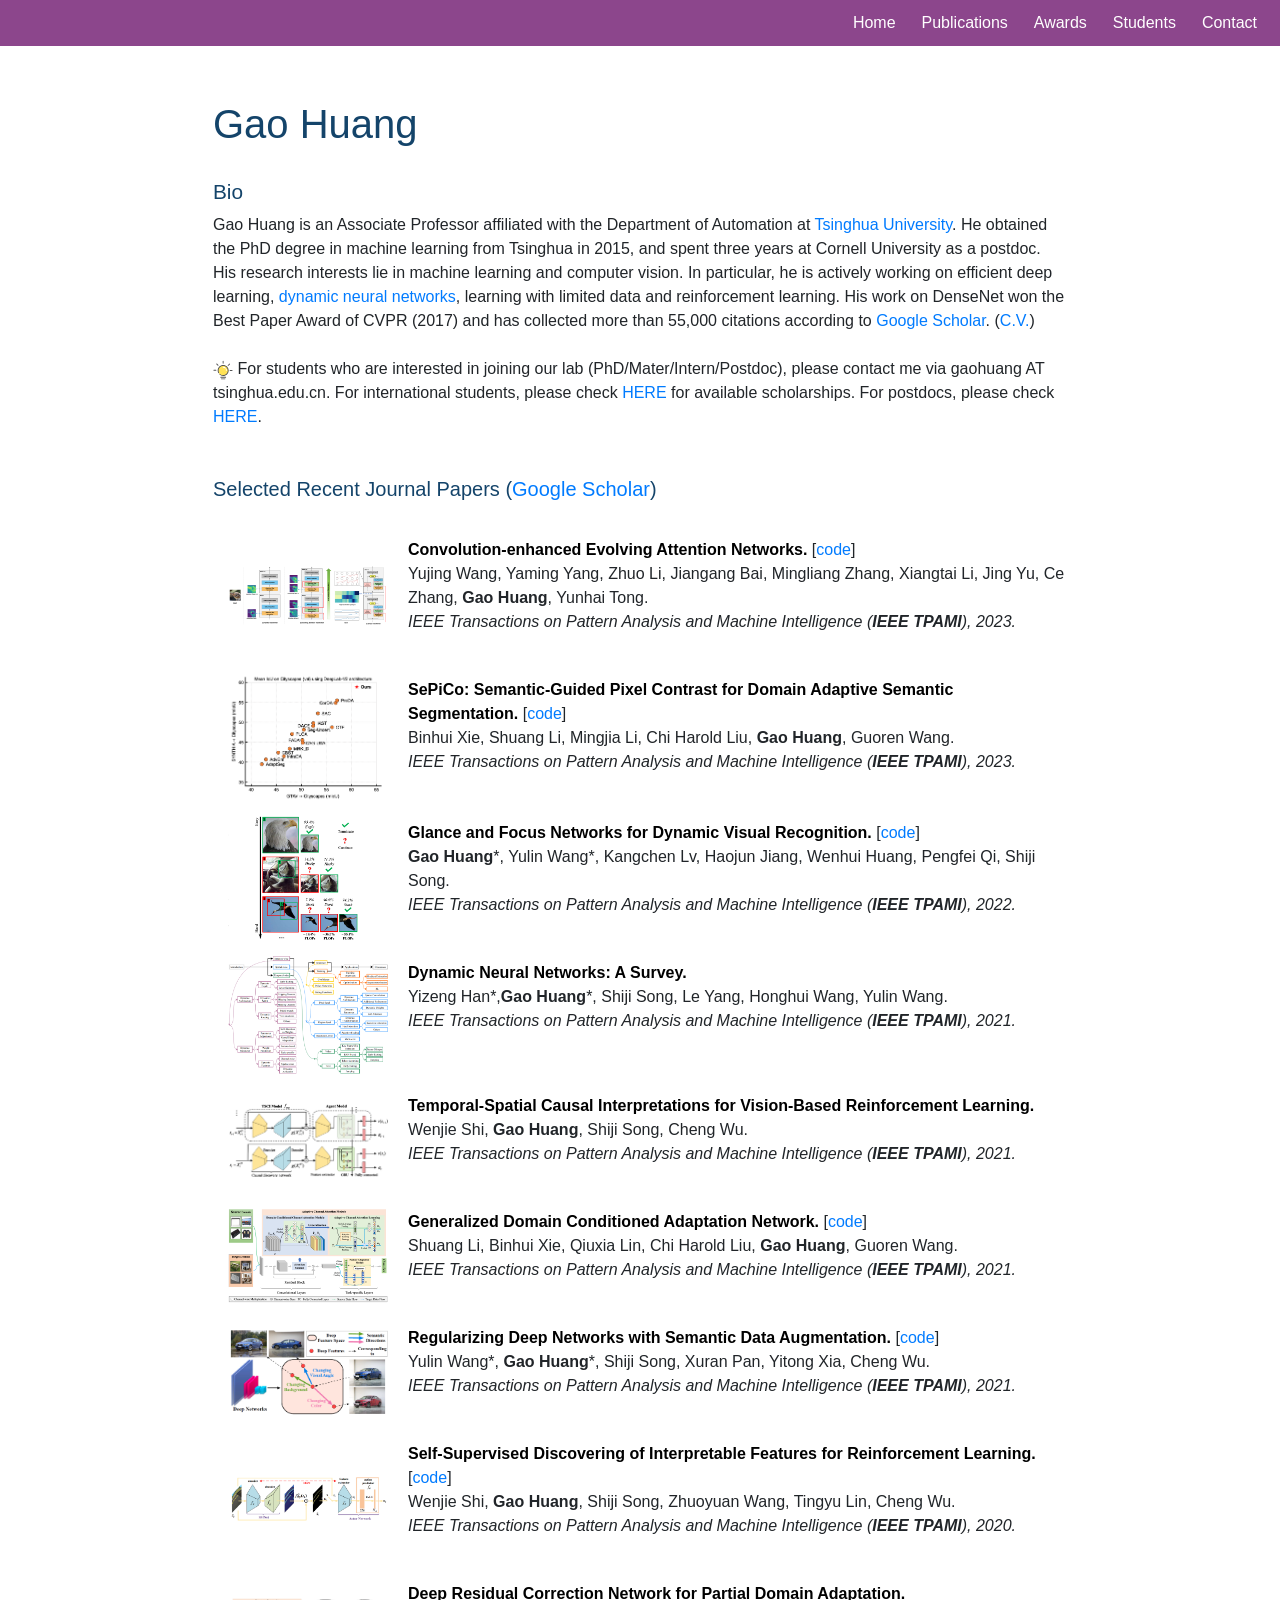
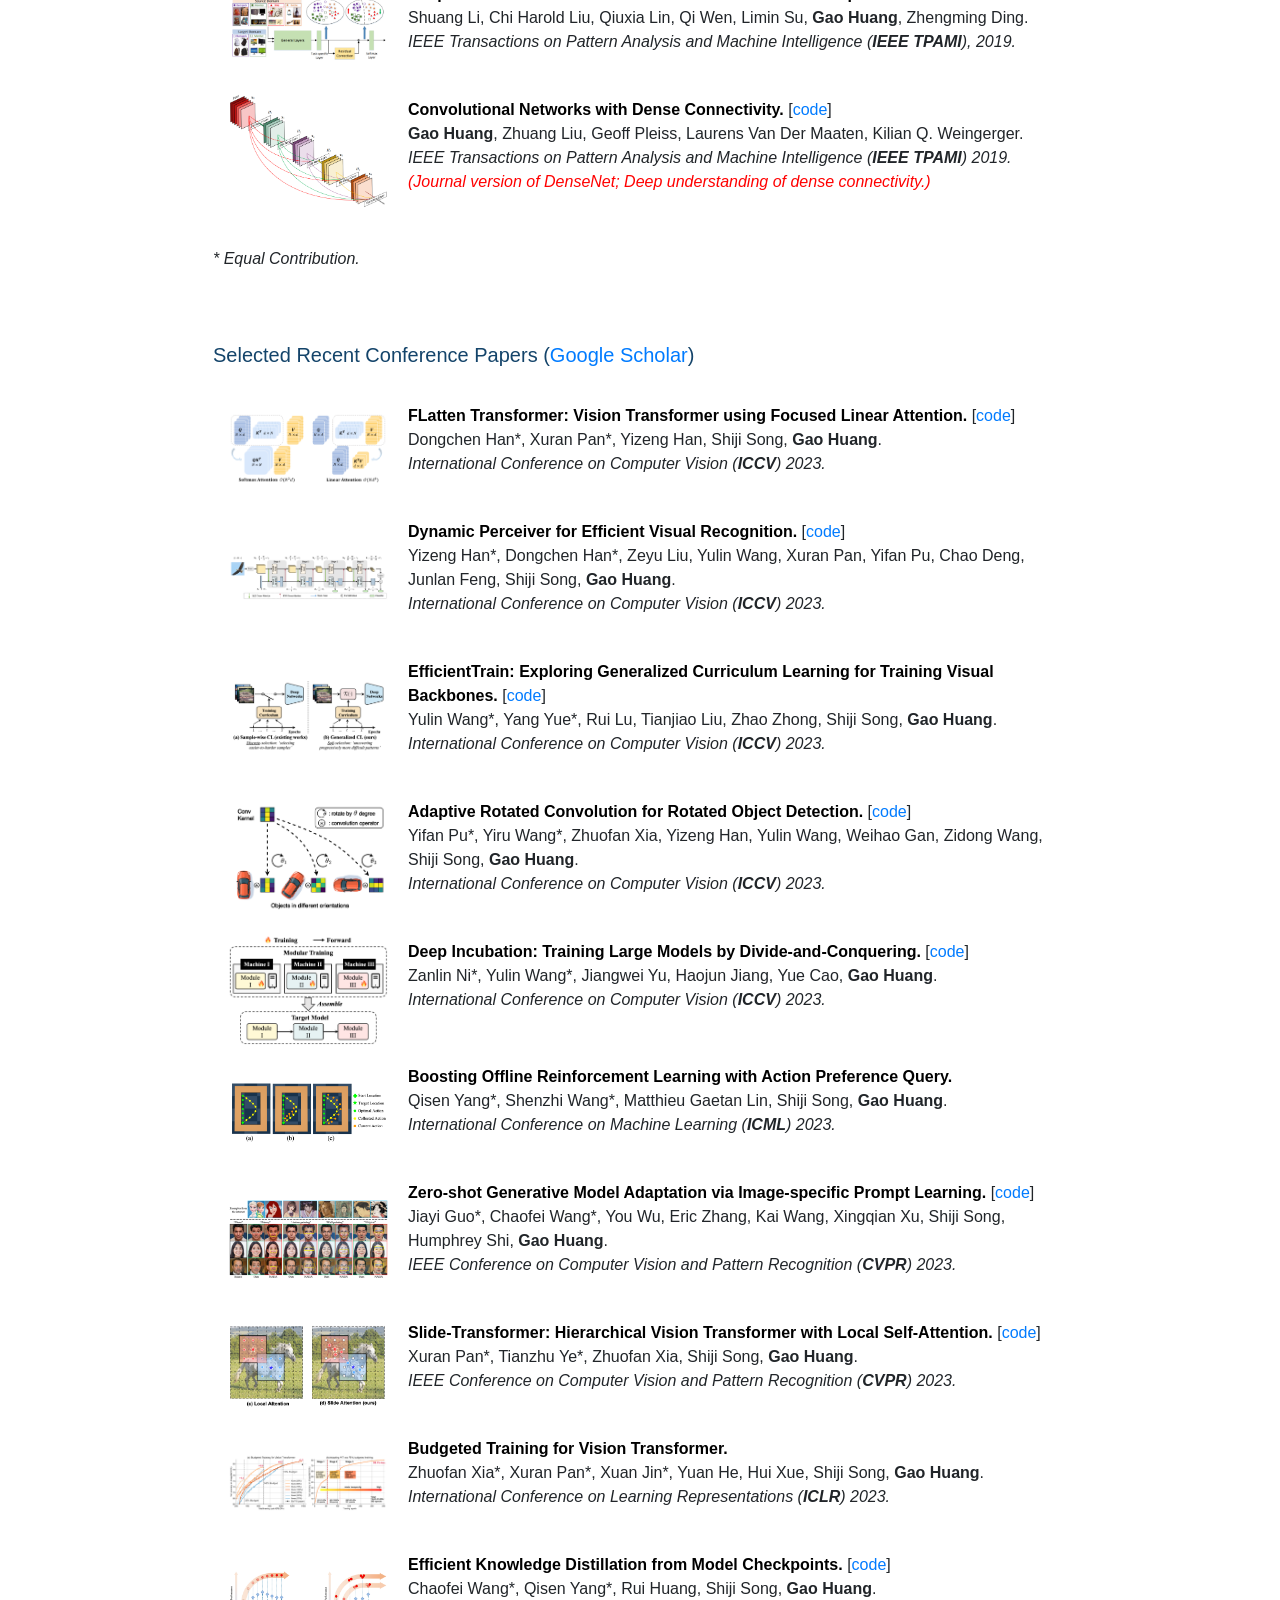
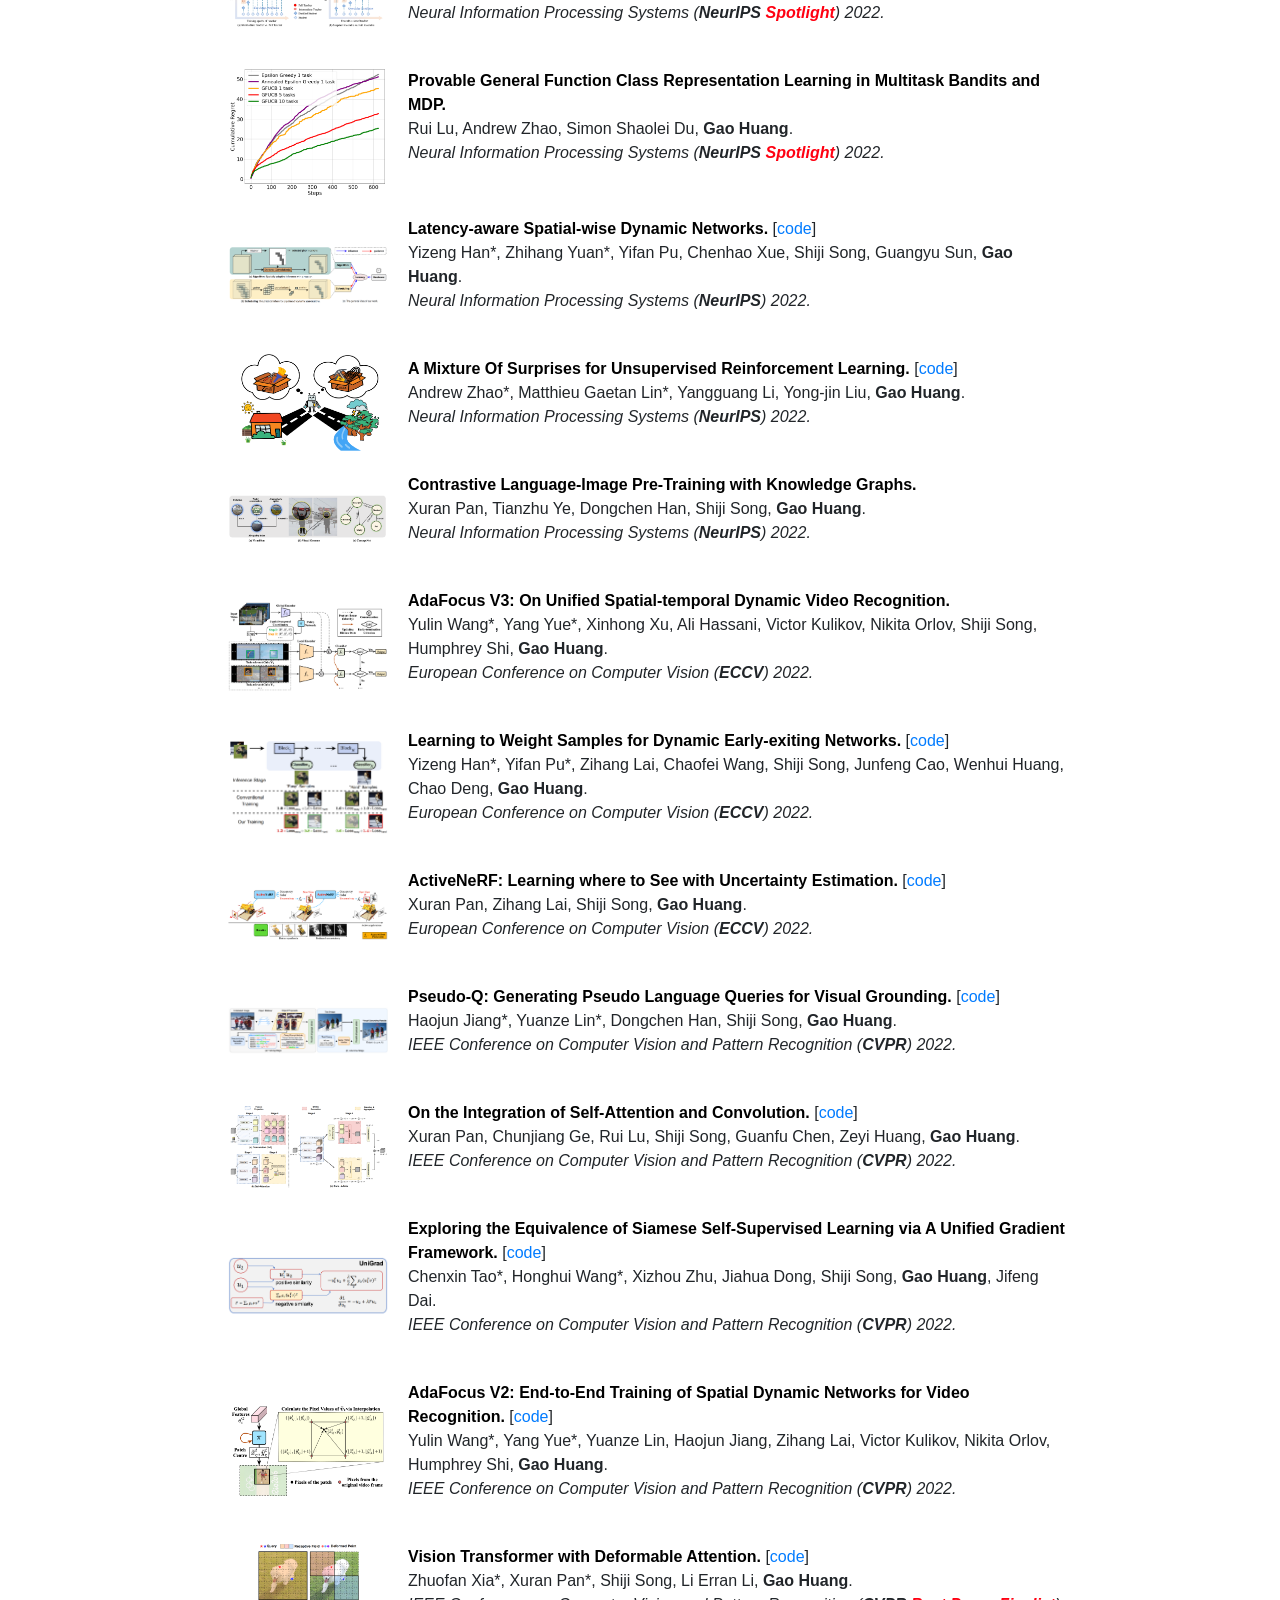
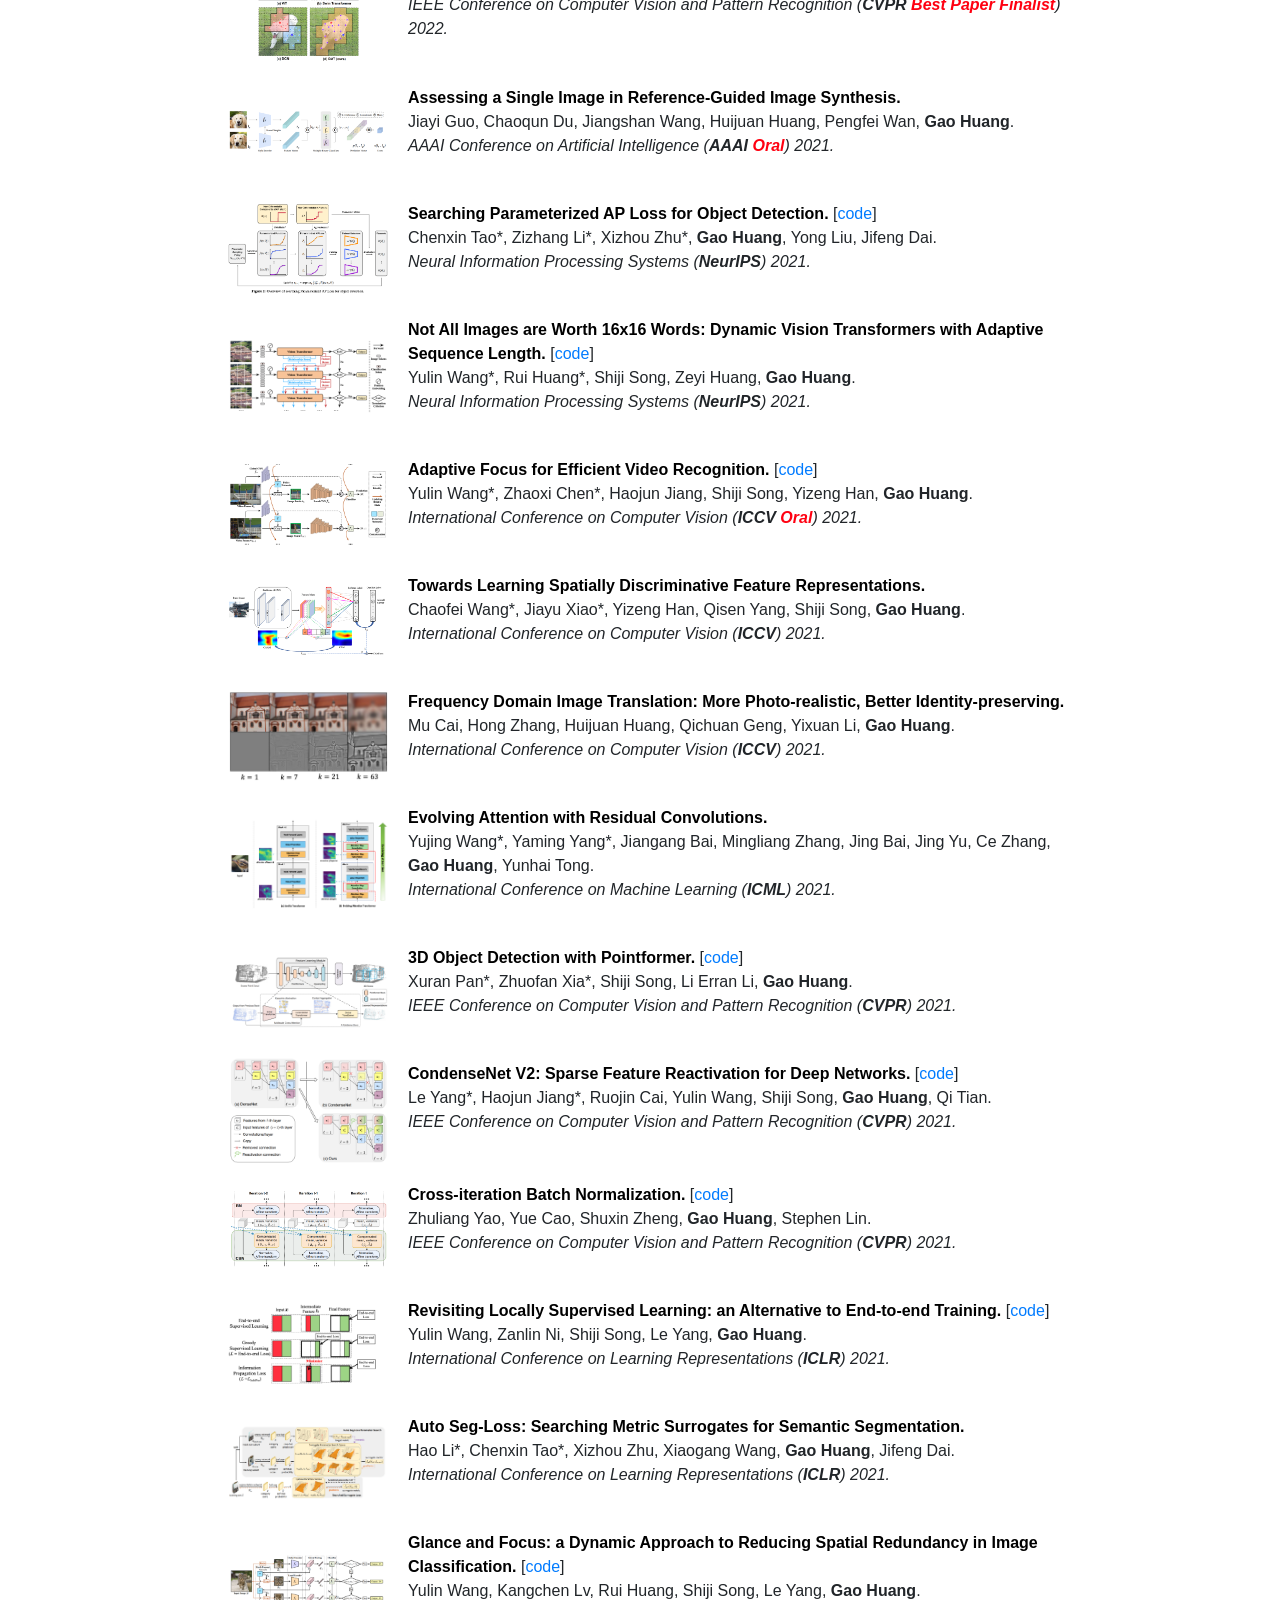
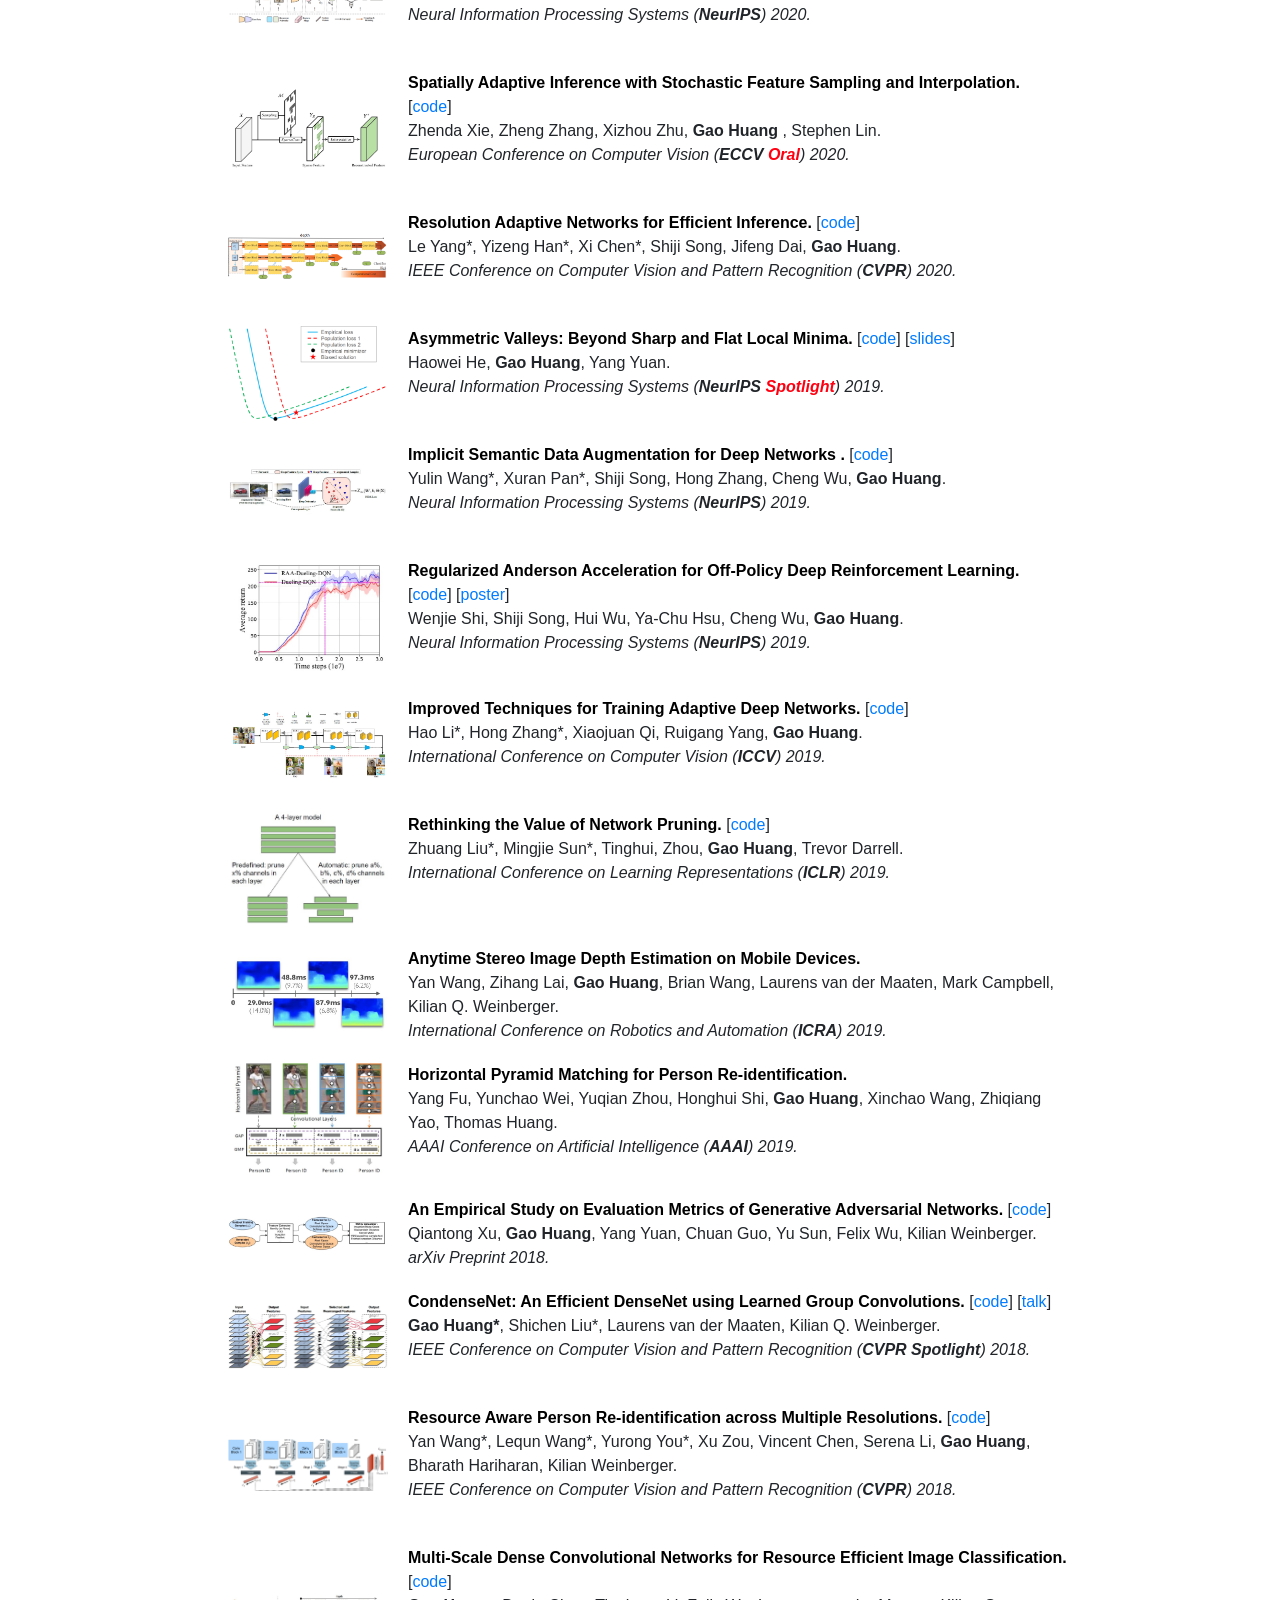
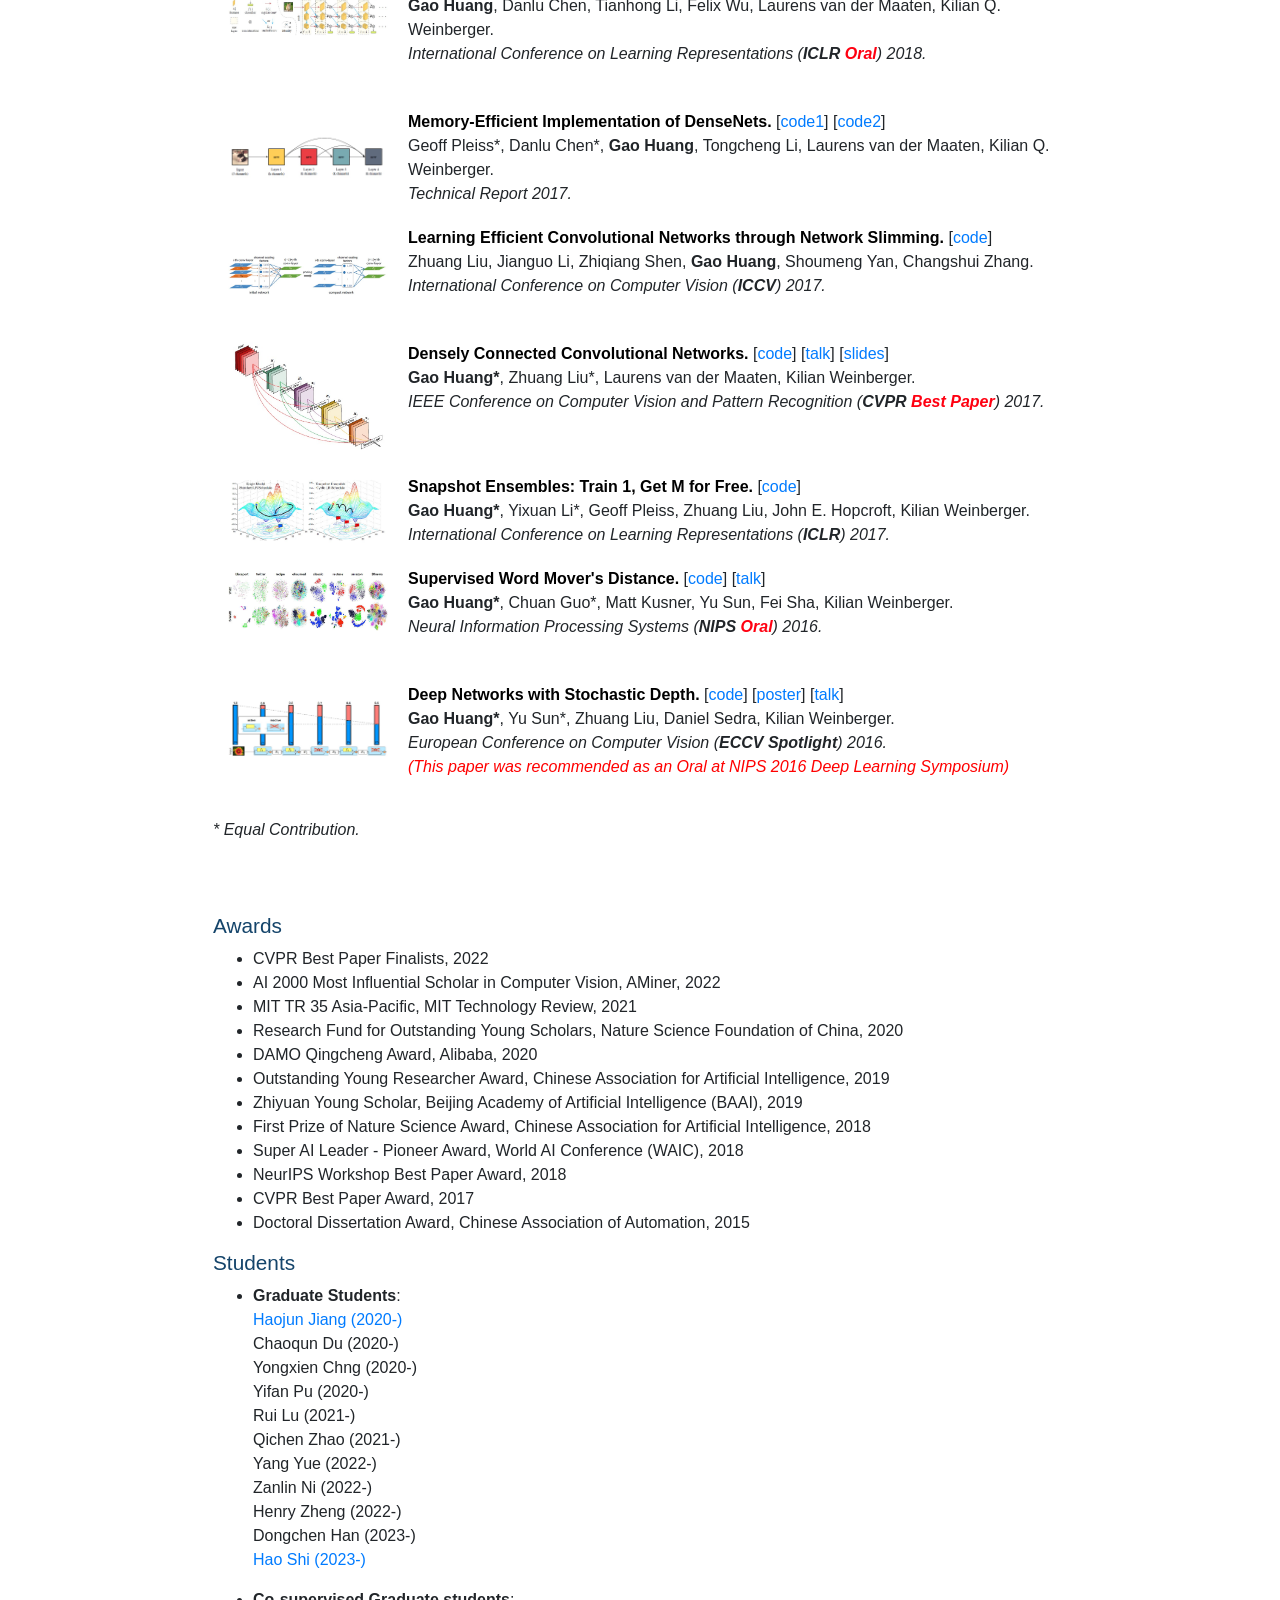
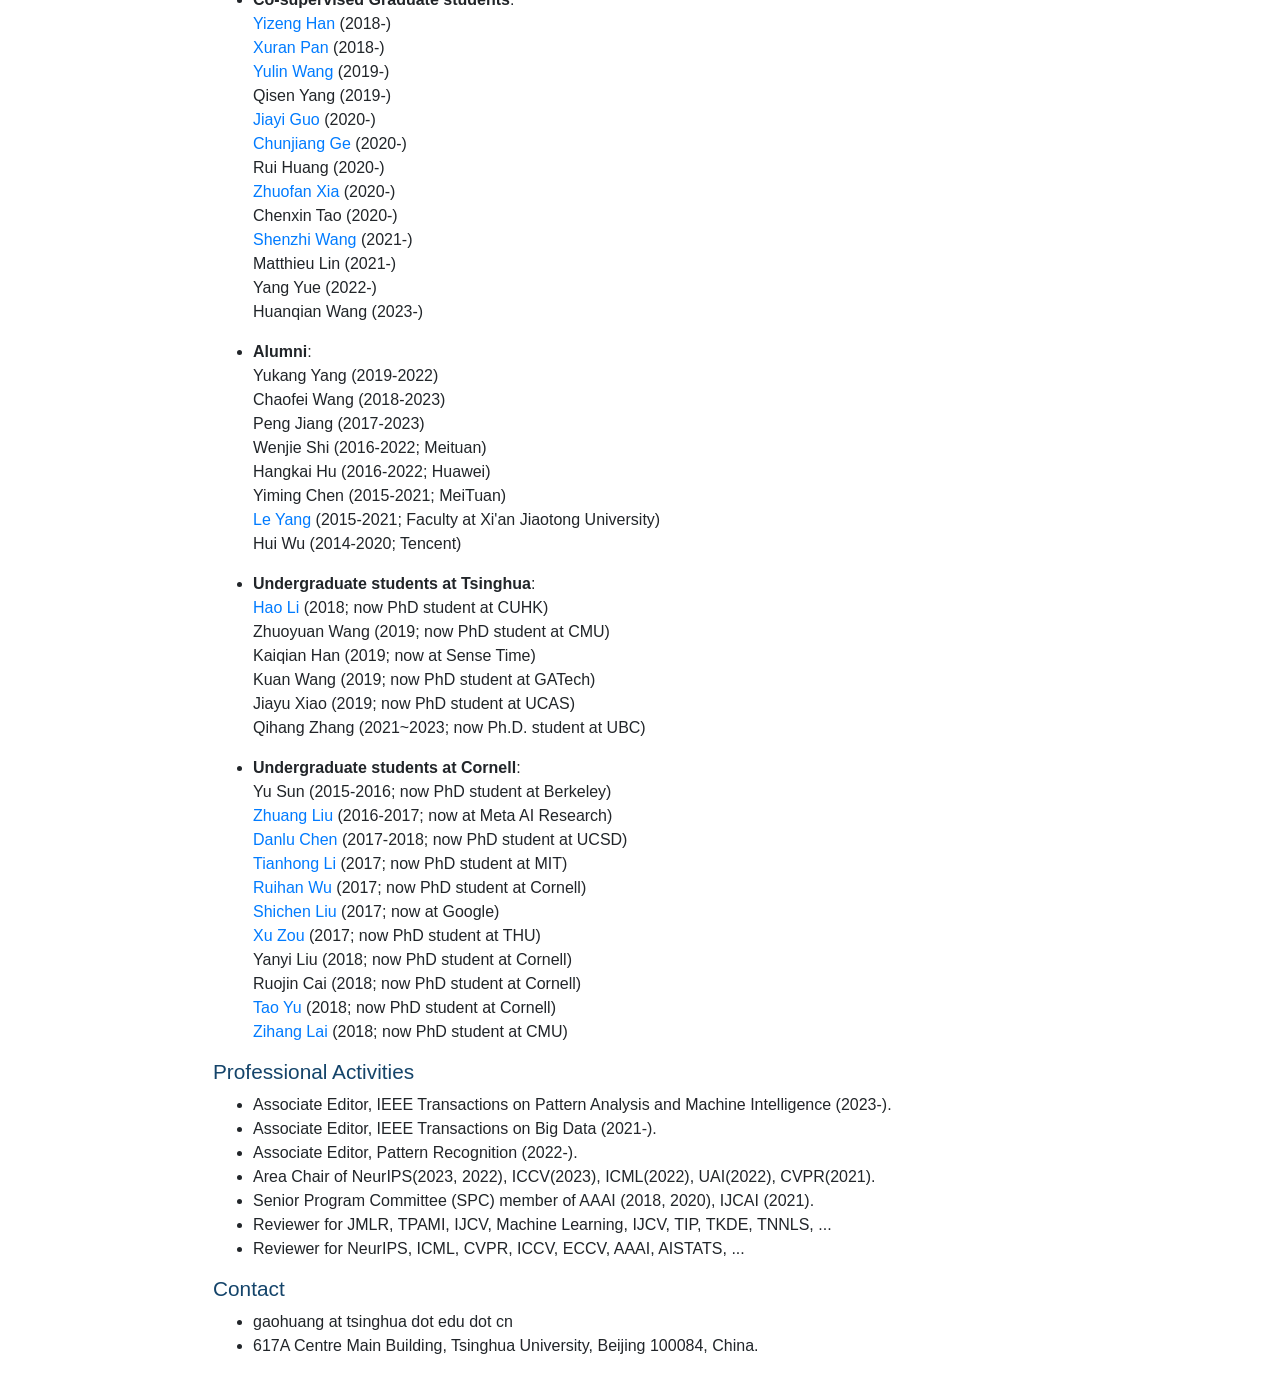
==== commit d05c6661: "Update index.html" ====
--- a/index.html
+++ b/index.html
@@ -1224,6 +1224,7 @@
 
 
 <li> <p><b>Alumni</b>: <BR> 
+    <a>Yukang Yang</a> (2019-2022)  <BR>
     <a>Chaofei Wang</a> (2018-2023)  <BR>
     <a>Peng Jiang</a> (2017-2023)  <BR>
     <a>Wenjie Shi</a> (2016-2022; Meituan)  <BR>
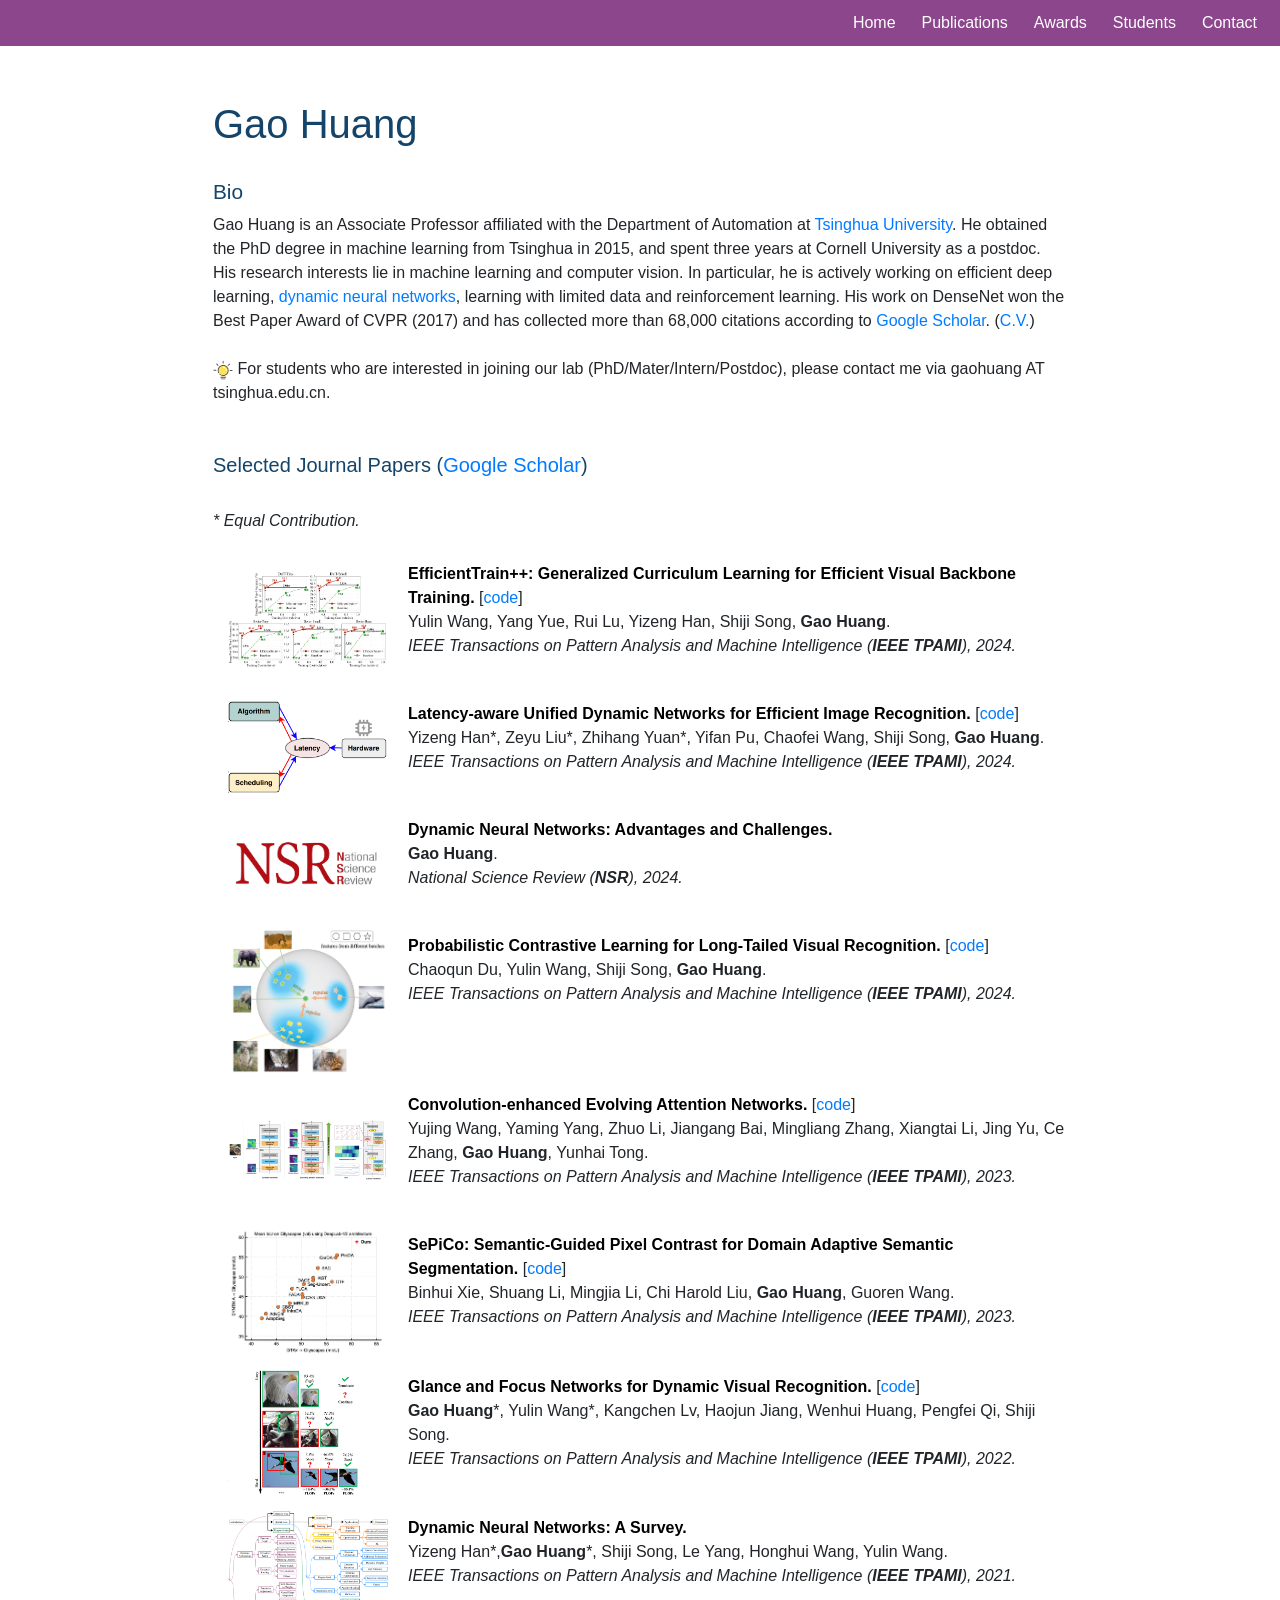
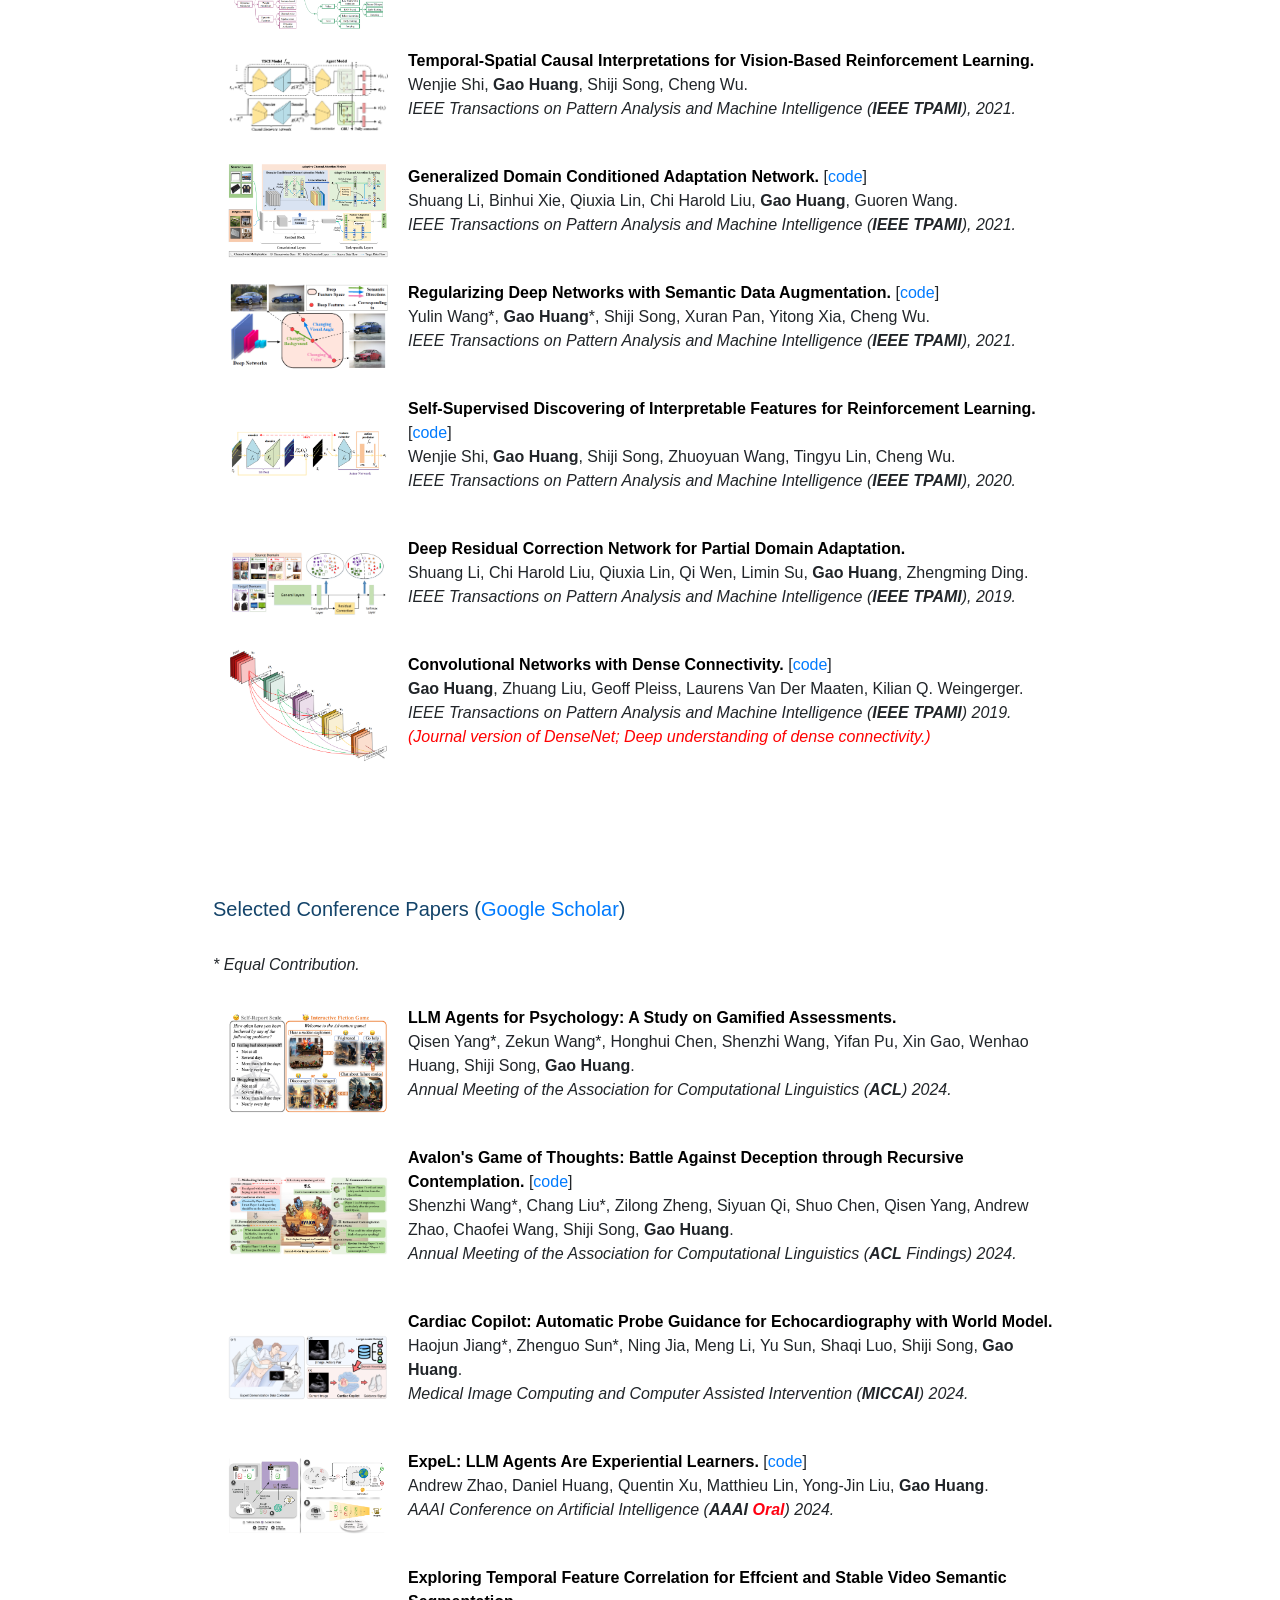
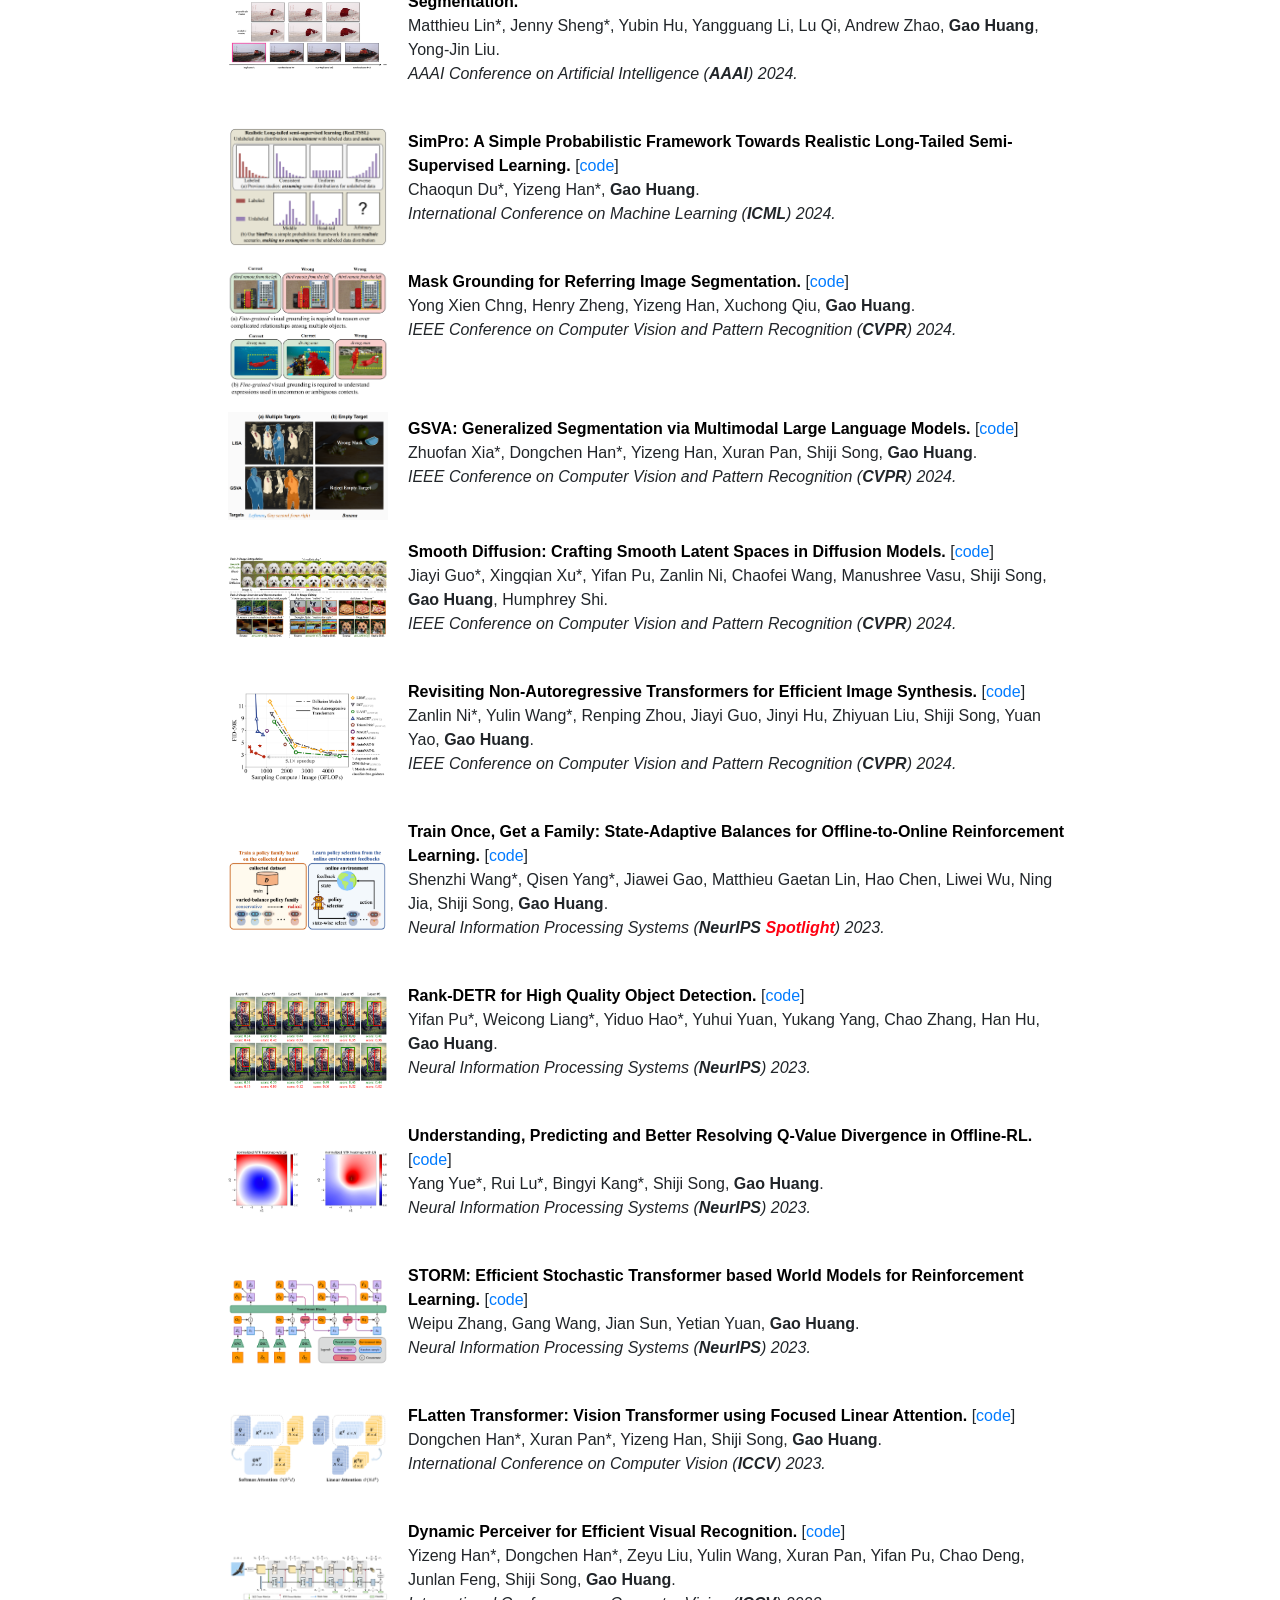
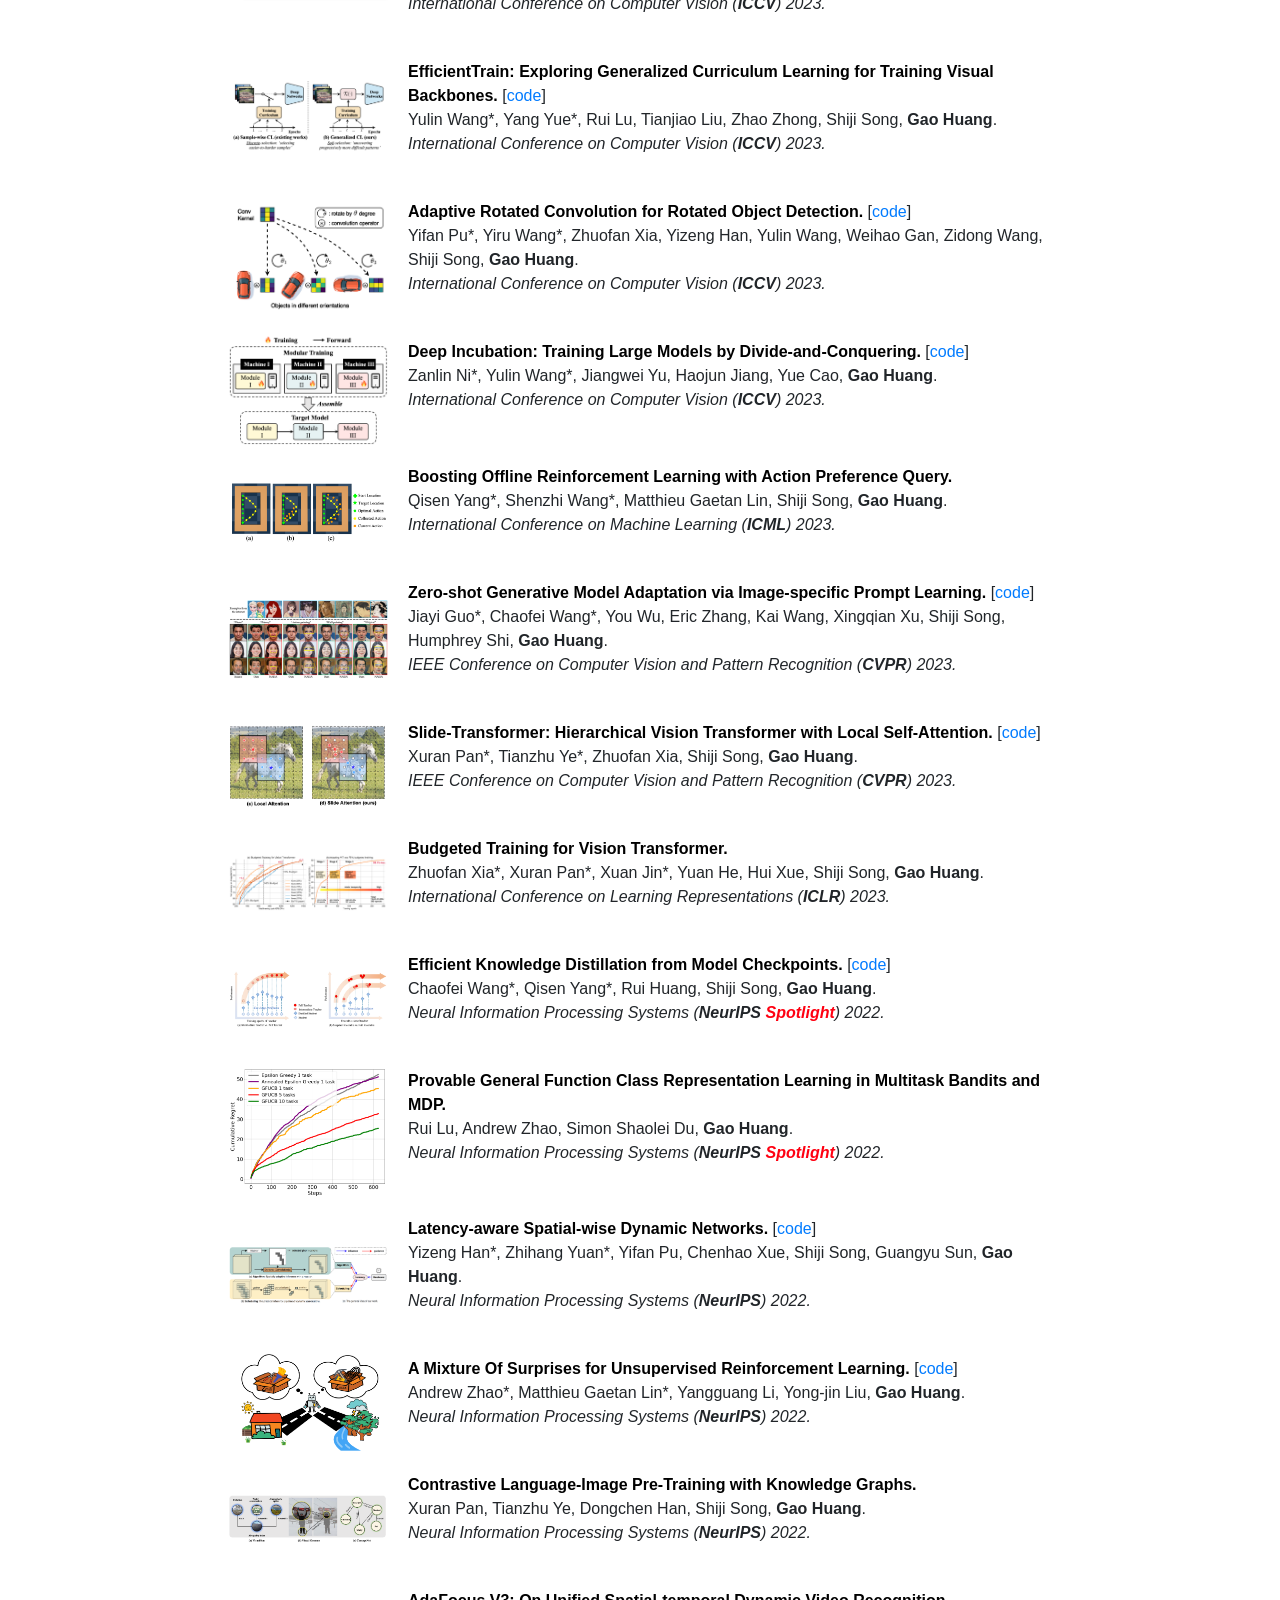
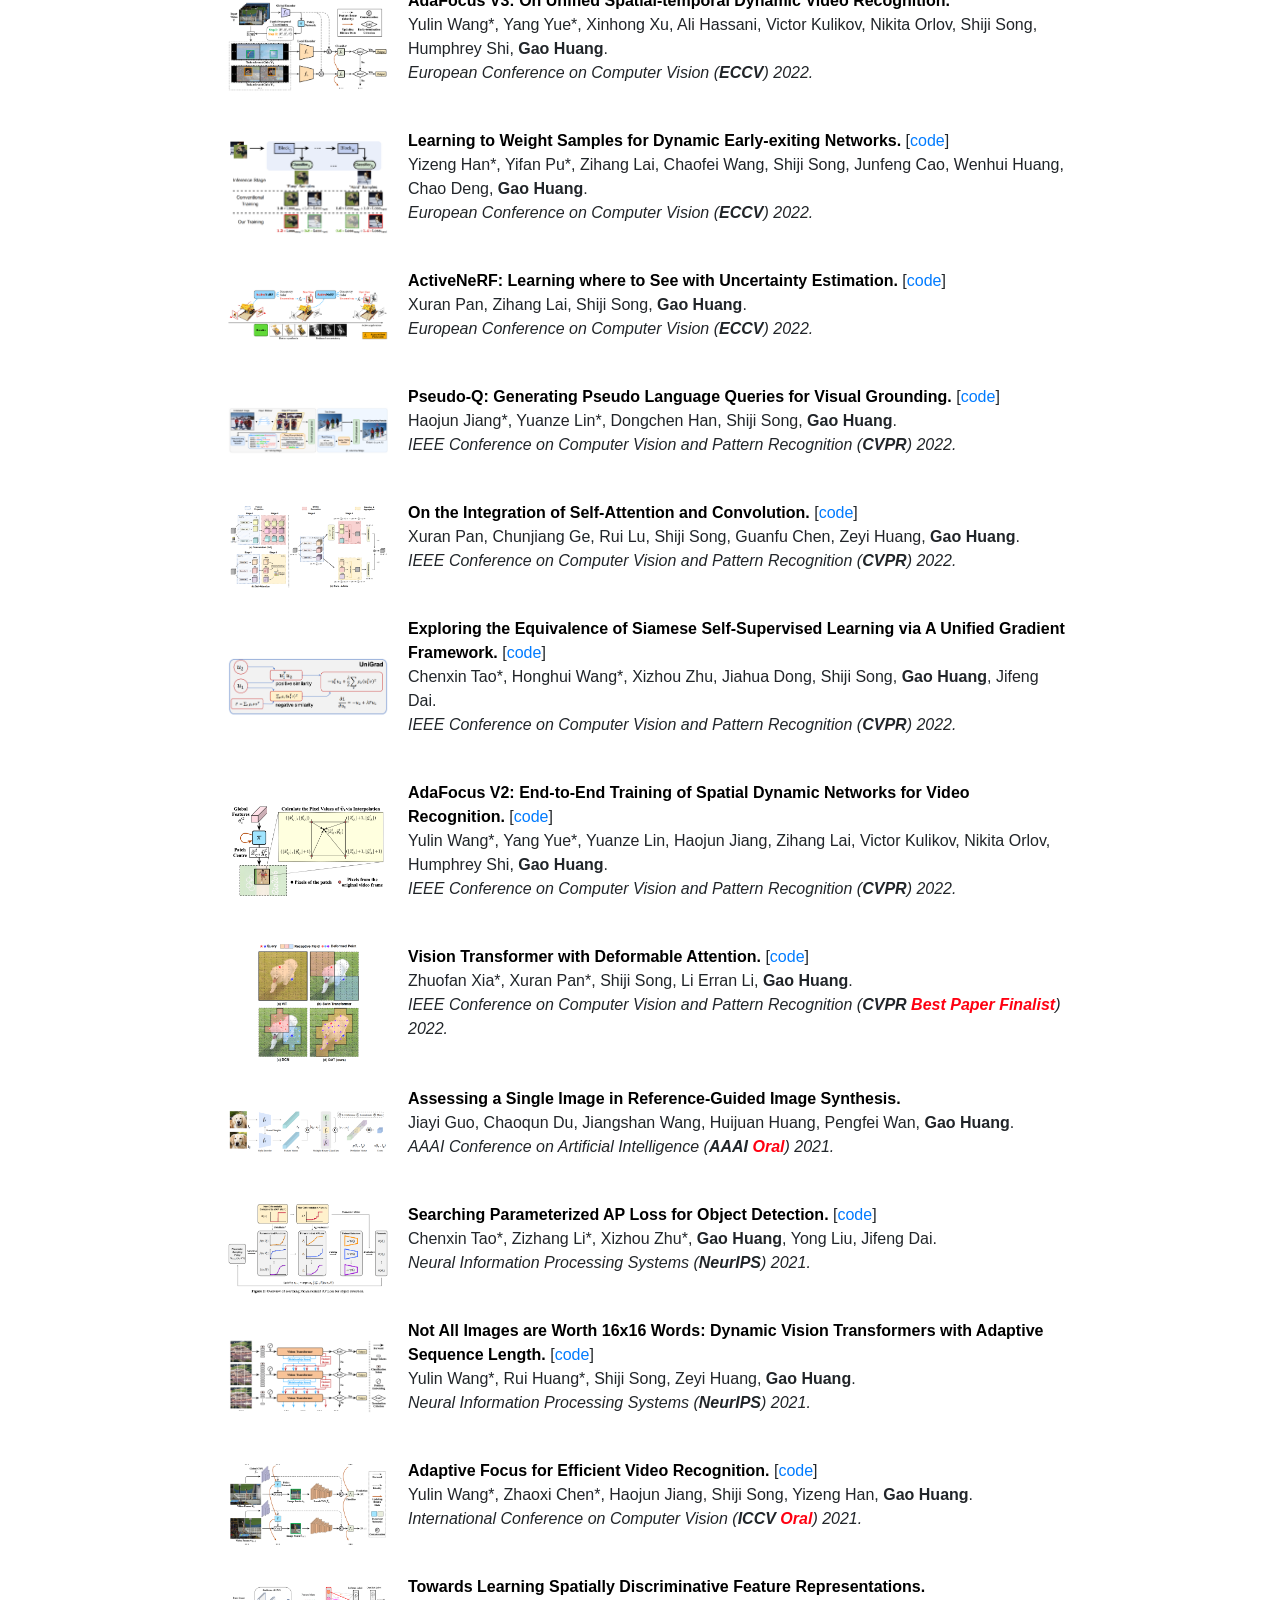
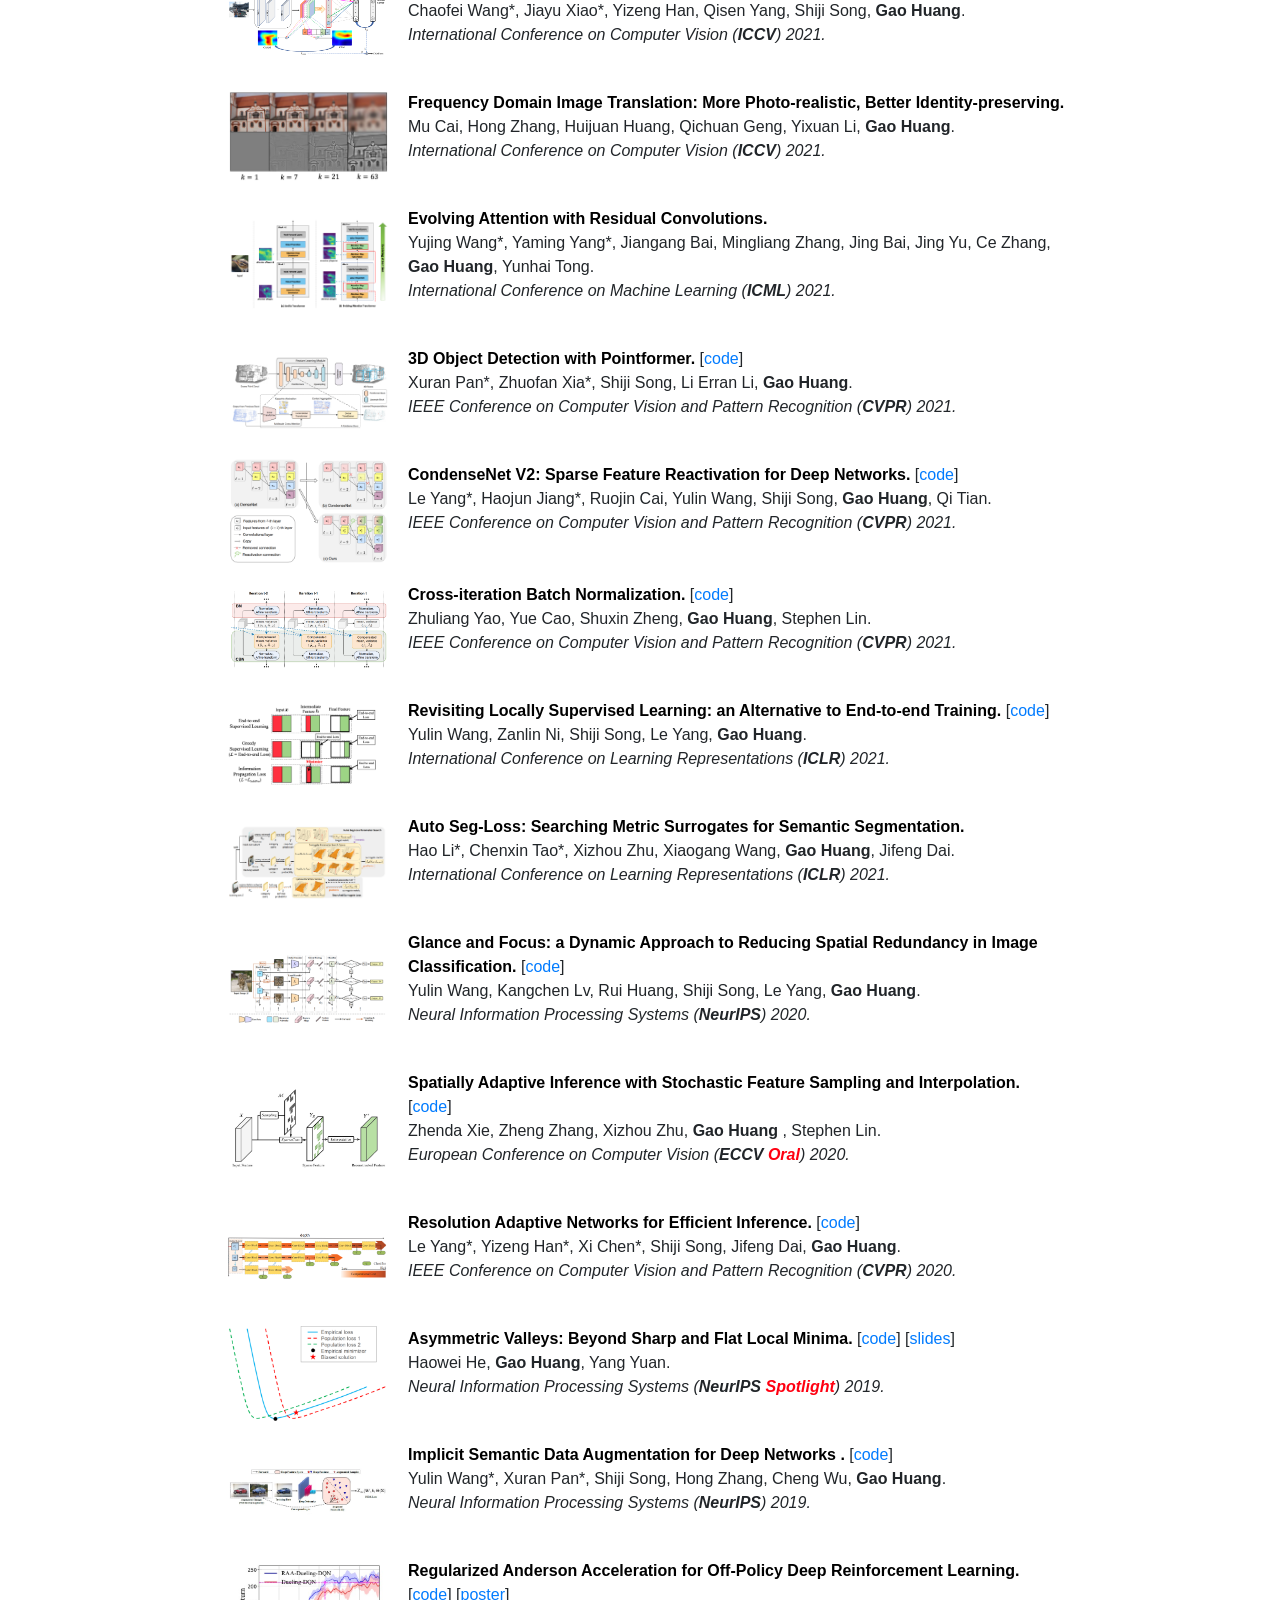
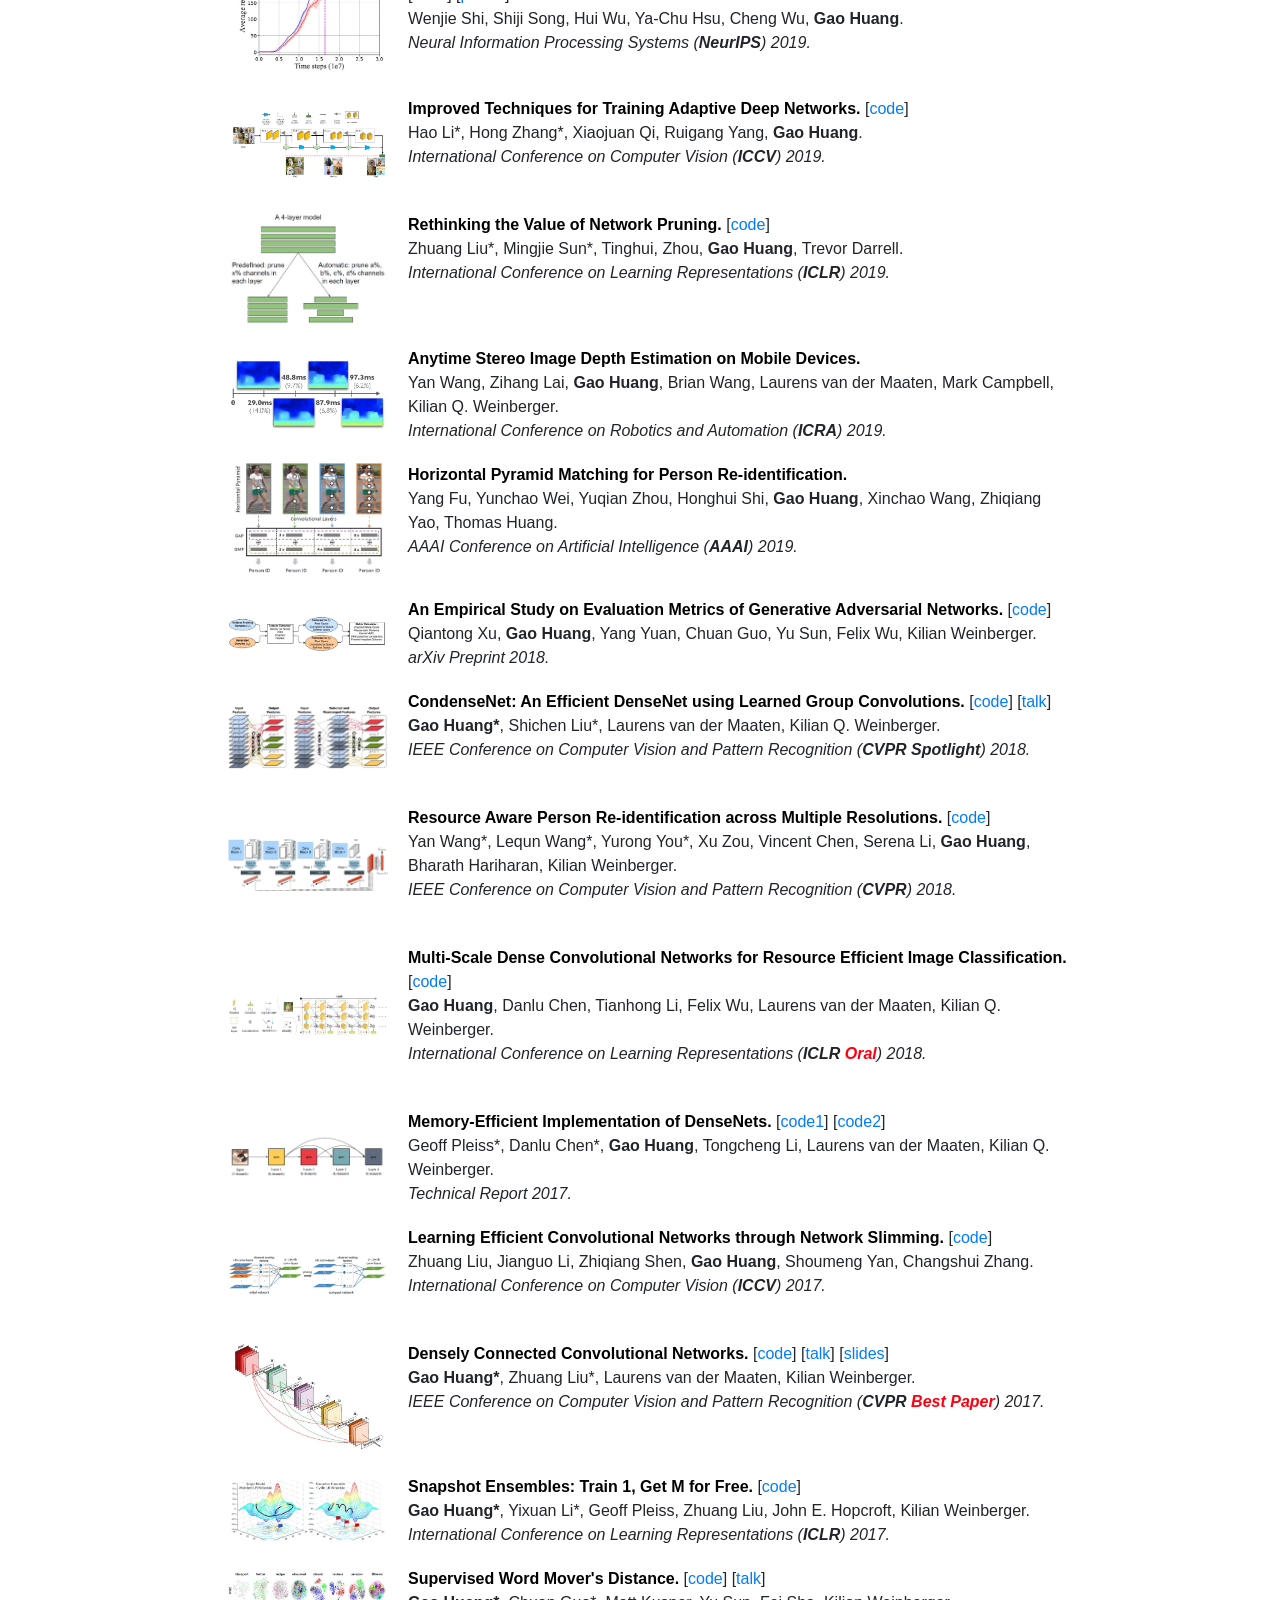
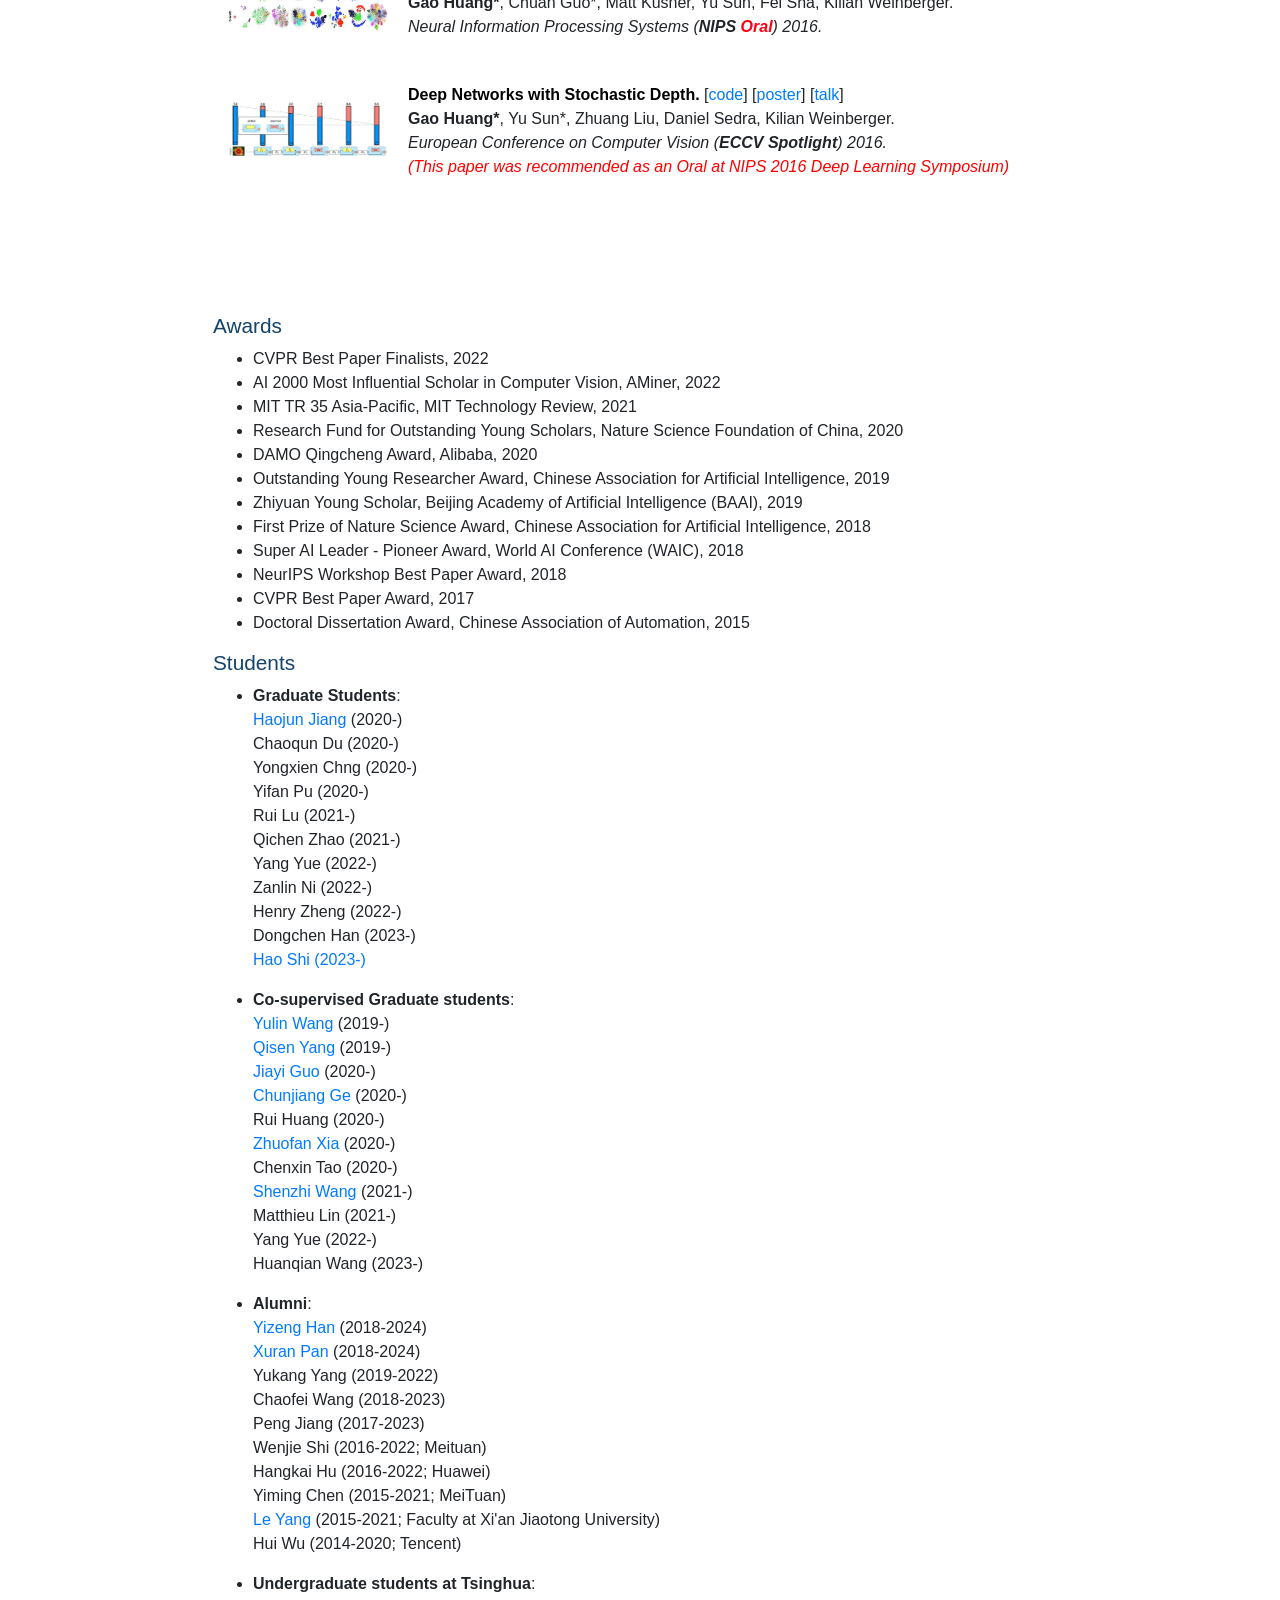
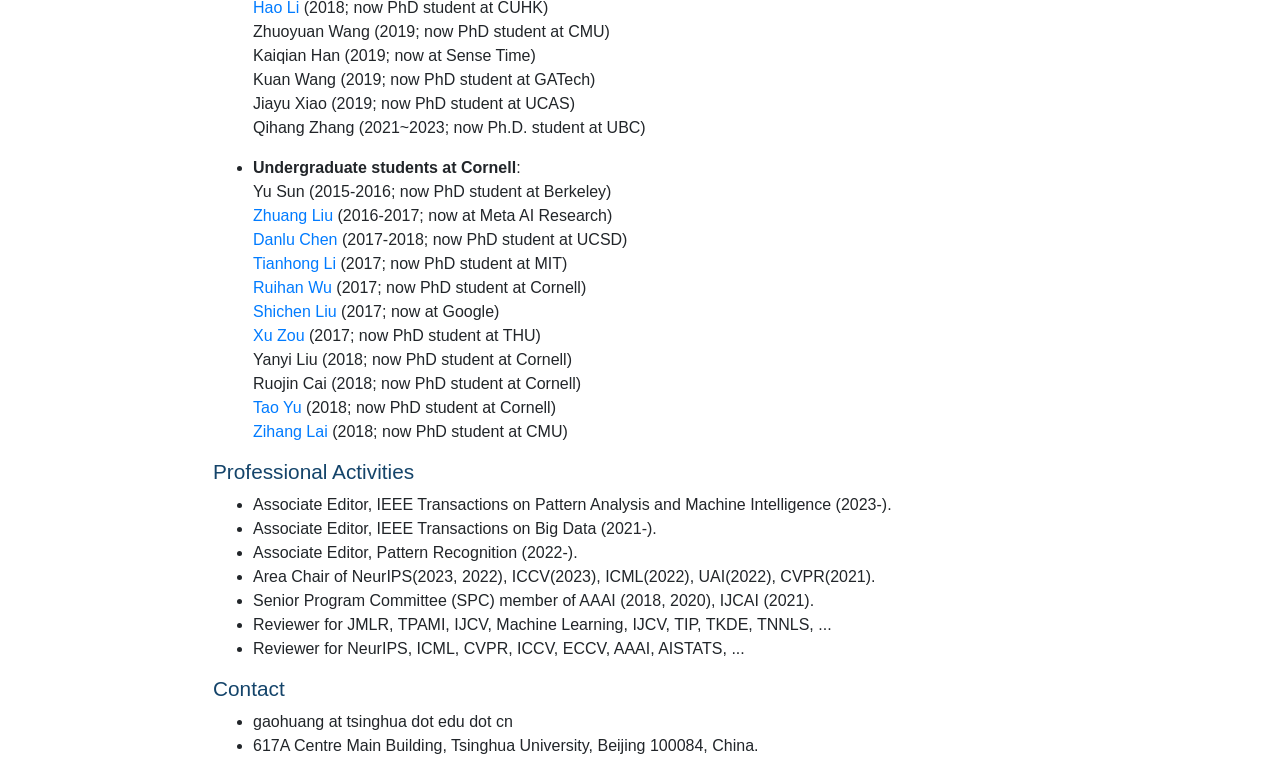
==== commit 3fb1a46e: "20240705_update" ====
--- a/index.html
+++ b/index.html
@@ -468,7 +468,7 @@
 
            <h2>Bio</h2>
             <!-- <ul> -->
-            Gao Huang is an Associate Professor affiliated with the Department of Automation at <a href=" https://www.tsinghua.edu.cn/en/index.htm">Tsinghua University</a>. He obtained the PhD degree in machine learning from Tsinghua in 2015, and spent three years at Cornell University as a postdoc. His research interests lie in machine learning and computer vision. In particular, he is actively working on efficient deep learning, <a href="https://arxiv.org/pdf/2102.04906.pdf">dynamic neural networks</a>, learning with limited data and reinforcement learning. His work on DenseNet won the Best Paper Award of CVPR (2017) and has collected more than 55,000 citations according to <a href="https://scholar.google.com/citations?user=-P9LwcgAAAAJ&amp;hl=en">Google Scholar</a>. (<a href="http://www.gaohuang.net/CV-Gao.pdf">C.V.</a>)
+            Gao Huang is an Associate Professor affiliated with the Department of Automation at <a href=" https://www.tsinghua.edu.cn/en/index.htm">Tsinghua University</a>. He obtained the PhD degree in machine learning from Tsinghua in 2015, and spent three years at Cornell University as a postdoc. His research interests lie in machine learning and computer vision. In particular, he is actively working on efficient deep learning, <a href="https://arxiv.org/pdf/2102.04906.pdf">dynamic neural networks</a>, learning with limited data and reinforcement learning. His work on DenseNet won the Best Paper Award of CVPR (2017) and has collected more than 68,000 citations according to <a href="https://scholar.google.com/citations?user=-P9LwcgAAAAJ&amp;hl=en">Google Scholar</a>. (<a href="http://www.gaohuang.net/CV-Gao.pdf">C.V.</a>)
             <!-- </ul> -->
             <br>            <br>
 
@@ -483,7 +483,7 @@
 color="red">Opening:</FONT> -->
 <!--The positions for PhD and master students joining in the year 2023 in our lab are <B>already filled</B>. I appoligize that I may not respond to emails inquiring about PhD & Master positions.-->
           For students who are interested in joining our lab  (PhD/Mater/Intern/Postdoc), please contact me via gaohuang AT tsinghua.edu.cn.
-For international students, please check <a href="https://www.tsinghua.edu.cn/publish/thu2018en/newthuen_cnt/02-admissions-3.html">HERE</a> for available scholarships. For postdocs, please check <a href="https://postdoctor.tsinghua.edu.cn/info/zxtz/1777">HERE</a>.
+<!-- For international students, please check <a href="https://is.tsinghua.edu.cn/">HERE</a> for available scholarships. For postdocs, please check <a href="https://postdoctor.tsinghua.edu.cn/">HERE</a>. -->
 
 
 <A href="#top" 
@@ -507,18 +507,54 @@
 
 <a name="publications"></a>
       <DIV class="papers-container">
-      <H5 class="paperlo">Selected Recent Journal Papers  (<a href="https://scholar.google.com/citations?user=-P9LwcgAAAAJ&amp;hl=en">Google Scholar</a>)<br>
+      <H5 class="paperlo">Selected Journal Papers  (<a href="https://scholar.google.com/citations?user=-P9LwcgAAAAJ&amp;hl=en">Google Scholar</a>)<br>
           
           <SPAN id="paper-show"><!-- (<SPAN 
       id="show-selected">show selected</SPAN> /                         <SPAN id="show-by-date">show 
       all by date</SPAN> / <SPAN id="book-chapters">book chapters</SPAN>) --></SPAN>       
                 </H5><!-- <h5 class="paperhi paperhi-only">Representative Publications</h5> --> 
-                    
+
       <DIV class="paper-selected">  
       
            <!-- (<a href="https://scholar.google.com/citations?user=-P9LwcgAAAAJ&amp;hl=en">Full publication list on Google Scholar</a>) -->
       <BR>
           <!---->
+    <i>* Equal Contribution. </i>
+    <BR><BR>
+
+    <DIV class="publication media paperhi"><IMG class="papericon" src="Gao%20Huang%20Homepage_files/2024_tpami_yulin.png">
+        <DIV class="media-body "><A class="paper-title" href="https://arxiv.org/pdf/2405.08768"><B>
+            EfficientTrain++: Generalized Curriculum Learning for Efficient Visual Backbone Training.</B></A>
+            [<A href="https://github.com/LeapLabTHU/EfficientTrain"    target="_blank">code</A>]
+                <BR>Yulin Wang, Yang Yue, Rui Lu, Yizeng Han, Shiji Song, <b>Gao Huang</b>.
+                        <BR><I>IEEE Transactions on Pattern Analysis and Machine Intelligence (<b>IEEE TPAMI</b>), 2024.<br></I>
+        <BR></DIV></DIV>
+
+
+
+    <DIV class="publication media paperhi"><IMG class="papericon" src="Gao%20Huang%20Homepage_files/2024_tpami_yizeng.png">
+        <DIV class="media-body "><A class="paper-title" href="https://arxiv.org/pdf/2308.15949"><B>
+            Latency-aware Unified Dynamic Networks for Efficient Image Recognition.</B></A>
+            [<A href="https://github.com/LeapLabTHU/LAUDNet"    target="_blank">code</A>]
+                <BR>Yizeng Han*, Zeyu Liu*, Zhihang Yuan*, Yifan Pu, Chaofei Wang, Shiji Song, <b>Gao Huang</b>.
+                        <BR><I>IEEE Transactions on Pattern Analysis and Machine Intelligence (<b>IEEE TPAMI</b>), 2024.<br></I>
+        <BR></DIV></DIV>
+
+
+    <DIV class="publication media paperhi"><IMG class="papericon" src="Gao%20Huang%20Homepage_files/2024_nsr.webp">
+        <DIV class="media-body "><A class="paper-title" href="https://academic.oup.com/nsr/advance-article-pdf/doi/10.1093/nsr/nwae088/57118959/nwae088.pdf"><B>
+            Dynamic Neural Networks: Advantages and Challenges.</B></A>
+                <BR><b>Gao Huang</b>.
+                        <BR><I>National Science Review (<b>NSR</b>), 2024.<br></I>
+        <BR></DIV></DIV>
+
+    <DIV class="publication media paperhi"><IMG class="papericon" src="Gao%20Huang%20Homepage_files/2024_tpami_chaoqun.png">
+        <DIV class="media-body "><A class="paper-title" href="https://arxiv.org/pdf/2403.06726"><B>
+            Probabilistic Contrastive Learning for Long-Tailed Visual Recognition.</B></A>
+            [<A href="https://github.com/LeapLabTHU/ProCo"    target="_blank">code</A>]
+                <BR>Chaoqun Du, Yulin Wang, Shiji Song, <b>Gao Huang</b>.
+                        <BR><I>IEEE Transactions on Pattern Analysis and Machine Intelligence (<b>IEEE TPAMI</b>), 2024.<br></I>
+        <BR></DIV></DIV>
 
     <DIV class="publication media paperhi"><IMG class="papericon" src="Gao%20Huang%20Homepage_files/2023_tpami_EnvolvingAttn.png">
         <DIV class="media-body "><A class="paper-title" href="https://arxiv.org/abs/2212.08330"><B>
@@ -598,8 +634,6 @@
                 <BR><I>IEEE Transactions on Pattern Analysis and Machine Intelligence (<b>IEEE TPAMI</b>) 2019.<br><P style="color: red; display: inline;">(Journal version of DenseNet; Deep understanding of dense connectivity.)</P></I>
     <BR></DIV></DIV><br>
 
-
-        <i>* Equal Contribution. </i>
         <br><br><br><br>
         
         
@@ -607,7 +641,7 @@
 
 <a name="publications_conf"></a>
 <DIV class="papers-container">
-<H5 class="paperlo">Selected Recent Conference Papers  (<a href="https://scholar.google.com/citations?user=-P9LwcgAAAAJ&amp;hl=en">Google Scholar</a>)<br>
+<H5 class="paperlo">Selected Conference Papers  (<a href="https://scholar.google.com/citations?user=-P9LwcgAAAAJ&amp;hl=en">Google Scholar</a>)<br>
     
     <SPAN id="paper-show"><!-- (<SPAN 
 id="show-selected">show selected</SPAN> /                         <SPAN id="show-by-date">show 
@@ -619,6 +653,124 @@
      <!-- (<a href="https://scholar.google.com/citations?user=-P9LwcgAAAAJ&amp;hl=en">Full publication list on Google Scholar</a>) -->
 <BR>
     <!---->
+    <i> * Equal Contribution. </i>
+    <BR><BR>
+
+        
+    <DIV class="publication media paperhi"><IMG class="papericon" src="Gao%20Huang%20Homepage_files/2024_acl_qisen.png">
+        <DIV class="media-body "><A class="paper-title" href="https://arxiv.org/pdf/2402.12326"><B>
+            LLM Agents for Psychology: A Study on Gamified Assessments.</B></A>
+                <BR>Qisen Yang*, Zekun Wang*, Honghui Chen, Shenzhi Wang, Yifan Pu, Xin Gao, Wenhao Huang, Shiji Song, <b>Gao Huang</b>.
+                    <BR><I> Annual Meeting of the Association for Computational Linguistics (<b>ACL</b>) 2024. <BR> </I>
+            <BR></DIV></DIV>
+
+
+    <DIV class="publication media paperhi"><IMG class="papericon" src="Gao%20Huang%20Homepage_files/2024_acl_shenzhi.png">
+        <DIV class="media-body "><A class="paper-title" href="https://arxiv.org/pdf/2310.01320"><B>
+            Avalon's Game of Thoughts: Battle Against Deception through Recursive Contemplation.</B></A>
+            [<A href="https://shenzhi-wang.github.io/avalon_recon/"    target="_blank">code</A>]
+                <BR>Shenzhi Wang*, Chang Liu*, Zilong Zheng, Siyuan Qi, Shuo Chen, Qisen Yang, Andrew Zhao, Chaofei Wang, Shiji Song, <b>Gao Huang</b>.
+                    <BR><I> Annual Meeting of the Association for Computational Linguistics (<b>ACL</b> Findings) 2024. <BR> </I>
+            <BR></DIV></DIV>
+
+
+    <DIV class="publication media paperhi"><IMG class="papericon" src="Gao%20Huang%20Homepage_files/2024_miccai.png">
+        <DIV class="media-body "><A class="paper-title" href="https://arxiv.org/pdf/2406.13165"><B>
+            Cardiac Copilot: Automatic Probe Guidance for Echocardiography with World Model.</B></A>
+                <BR>Haojun Jiang*, Zhenguo Sun*, Ning Jia, Meng Li, Yu Sun, Shaqi Luo, Shiji Song, <b>Gao Huang</b>.
+                    <BR><I> Medical Image Computing and Computer Assisted Intervention (<b>MICCAI</b>) 2024. <BR> </I>
+            <BR></DIV></DIV>
+
+    <DIV class="publication media paperhi"><IMG class="papericon" src="Gao%20Huang%20Homepage_files/2024_aaai_qichen.png">
+        <DIV class="media-body "><A class="paper-title" href="https://ojs.aaai.org/index.php/AAAI/article/download/29936/31635"><B>
+            ExpeL: LLM Agents Are Experiential Learners.</B></A>
+            [<A href="https://github.com/LeapLabTHU/ExpeL?tab=readme-ov-file"    target="_blank">code</A>]
+                <BR>Andrew Zhao, Daniel Huang, Quentin Xu, Matthieu Lin, Yong-Jin Liu, <b>Gao Huang</b>.
+                    <BR><I> AAAI Conference on Artificial Intelligence (<b>AAAI</b> <b style="color:#FF0011" ;="">Oral</b>) 2024. <BR> </I>
+            <BR></DIV></DIV>
+
+    <DIV class="publication media paperhi"><IMG class="papericon" src="Gao%20Huang%20Homepage_files/2024_aaai_video_seg.png">
+        <DIV class="media-body "><A class="paper-title" href="https://ojs.aaai.org/index.php/AAAI/article/download/28132/28267"><B>
+            Exploring Temporal Feature Correlation for Effcient and Stable Video Semantic Segmentation.</B></A>
+                <BR>Matthieu Lin*, Jenny Sheng*, Yubin Hu, Yangguang Li, Lu Qi, Andrew Zhao, <b>Gao Huang</b>, Yong-Jin Liu.
+                    <BR><I> AAAI Conference on Artificial Intelligence (<b>AAAI</b>) 2024. <BR> </I>
+            <BR></DIV></DIV>
+        
+    <DIV class="publication media paperhi"><IMG class="papericon" src="Gao%20Huang%20Homepage_files/2024_icml_chaoqun.png">
+        <DIV class="media-body "><A class="paper-title" href="https://arxiv.org/pdf/2402.13505"><B>
+            SimPro: A Simple Probabilistic Framework Towards Realistic Long-Tailed Semi-Supervised Learning.</B></A>
+            [<A href="https://github.com/LeapLabTHU/SimPro"    target="_blank">code</A>]
+                <BR>Chaoqun Du*, Yizeng Han*, <b>Gao Huang</b>.
+                    <BR><I>International Conference on Machine Learning (<b>ICML</b>) 2024.<br></I>
+        <BR></DIV></DIV>
+
+        
+    <DIV class="publication media paperhi"><IMG class="papericon" src="Gao%20Huang%20Homepage_files/2024_cvpr_ref_seg.png">
+        <DIV class="media-body "><A class="paper-title" href="https://openaccess.thecvf.com/content/CVPR2024/papers/Chng_Mask_Grounding_for_Referring_Image_Segmentation_CVPR_2024_paper.pdf"><B>
+            Mask Grounding for Referring Image Segmentation.</B></A>
+            [<A href="https://yxchng.github.io/projects/mask-grounding/"    target="_blank">code</A>]
+                <BR>Yong Xien Chng, Henry Zheng, Yizeng Han, Xuchong Qiu, <b>Gao Huang</b>.
+                    <BR><I>IEEE Conference on Computer Vision and Pattern Recognition (<b>CVPR</b>) 2024.<br></I>
+        <BR></DIV></DIV>
+
+
+    <DIV class="publication media paperhi"><IMG class="papericon" src="Gao%20Huang%20Homepage_files/2024_cvpr_zhuofan.png">
+        <DIV class="media-body "><A class="paper-title" href="https://openaccess.thecvf.com/content/CVPR2024/papers/Xia_GSVA_Generalized_Segmentation_via_Multimodal_Large_Language_Models_CVPR_2024_paper.pdf"><B>
+            GSVA: Generalized Segmentation via Multimodal Large Language Models.</B></A>
+            [<A href="https://github.com/LeapLabTHU/GSVA"    target="_blank">code</A>]
+                <BR>Zhuofan Xia*, Dongchen Han*, Yizeng Han, Xuran Pan, Shiji Song, <b>Gao Huang</b>.
+                    <BR><I>IEEE Conference on Computer Vision and Pattern Recognition (<b>CVPR</b>) 2024.<br></I>
+        <BR></DIV></DIV>
+
+
+    <DIV class="publication media paperhi"><IMG class="papericon" src="Gao%20Huang%20Homepage_files/2024_cvpr_jiayi.png">
+        <DIV class="media-body "><A class="paper-title" href="https://openaccess.thecvf.com/content/CVPR2024/papers/Guo_Smooth_Diffusion_Crafting_Smooth_Latent_Spaces_in_Diffusion_Models_CVPR_2024_paper.pdf"><B>
+            Smooth Diffusion: Crafting Smooth Latent Spaces in Diffusion Models.</B></A>
+            [<A href="https://github.com/SHI-Labs/Smooth-Diffusion"    target="_blank">code</A>]
+                <BR>Jiayi Guo*, Xingqian Xu*, Yifan Pu, Zanlin Ni, Chaofei Wang, Manushree Vasu, Shiji Song, <b>Gao Huang</b>, Humphrey Shi.
+                    <BR><I>IEEE Conference on Computer Vision and Pattern Recognition (<b>CVPR</b>) 2024.<br></I>
+        <BR></DIV></DIV>
+        
+    <DIV class="publication media paperhi"><IMG class="papericon" src="Gao%20Huang%20Homepage_files/2024_cvpr_autonat.png">
+        <DIV class="media-body "><A class="paper-title" href="https://openaccess.thecvf.com/content/CVPR2024/papers/Ni_Revisiting_Non-Autoregressive_Transformers_for_Efficient_Image_Synthesis_CVPR_2024_paper.pdf"><B>
+            Revisiting Non-Autoregressive Transformers for Efficient Image Synthesis.</B></A>
+            [<A href="https://github.com/LeapLabTHU/ImprovedNAT"    target="_blank">code</A>]
+                <BR>Zanlin Ni*, Yulin Wang*, Renping Zhou, Jiayi Guo, Jinyi Hu, Zhiyuan Liu, Shiji Song, Yuan Yao, <b>Gao Huang</b>.
+                    <BR><I>IEEE Conference on Computer Vision and Pattern Recognition (<b>CVPR</b>) 2024.<br></I>
+        <BR></DIV></DIV>
+        
+    <DIV class="publication media paperhi"><IMG class="papericon" src="Gao%20Huang%20Homepage_files/2023_nips_shenzhi.png">
+        <DIV class="media-body "><A class="paper-title" href="https://proceedings.neurips.cc/paper_files/paper/2023/file/9318763d049edf9a1f2779b2a59911d3-Paper-Conference.pdf"><B>
+            Train Once, Get a Family: State-Adaptive Balances for Offline-to-Online Reinforcement Learning.</B></A>
+            [<A href="https://github.com/LeapLabTHU/FamO2O"    target="_blank">code</A>]
+                <BR>Shenzhi Wang*, Qisen Yang*, Jiawei Gao, Matthieu Gaetan Lin, Hao Chen, Liwei Wu, Ning Jia, Shiji Song, <b>Gao Huang</b>.
+                    <BR><I>Neural Information Processing Systems (<b>NeurIPS</b> <b style="color:#FF0011" ;="">Spotlight</b>) 2023.<br></I>
+        <BR></DIV></DIV>
+    
+
+    <DIV class="publication media paperhi"><IMG class="papericon" src="Gao%20Huang%20Homepage_files/2023_nips_yifan_pu.png">
+        <DIV class="media-body "><A class="paper-title" href="https://proceedings.neurips.cc/paper_files/paper/2023/file/34074479ee2186a9f236b8fd03635372-Paper-Conference.pdf"><B>
+            Rank-DETR for High Quality Object Detection.</B></A>
+            [<A href="https://github.com/LeapLabTHU/Rank-DETR"    target="_blank">code</A>]
+                <BR>Yifan Pu*, Weicong Liang*, Yiduo Hao*, Yuhui Yuan, Yukang Yang, Chao Zhang, Han Hu, <b>Gao Huang</b>.
+                    <BR><I>Neural Information Processing Systems (<b>NeurIPS</b>) 2023.<br></I>
+        <BR></DIV></DIV>    
+
+    <DIV class="publication media paperhi"><IMG class="papericon" src="Gao%20Huang%20Homepage_files/2023_nips_yang_yue.png">
+        <DIV class="media-body "><A class="paper-title" href="https://proceedings.neurips.cc/paper_files/paper/2023/file/bd6bb13e78da078d8adcabbe6d9ca737-Paper-Conference.pdf"><B>
+            Understanding, Predicting and Better Resolving Q-Value Divergence in Offline-RL.</B></A>
+            [<A href="https://offrl-seem.github.io/"    target="_blank">code</A>]
+                <BR>Yang Yue*, Rui Lu*, Bingyi Kang*, Shiji Song, <b>Gao Huang</b>.
+                    <BR><I>Neural Information Processing Systems (<b>NeurIPS</b>) 2023.<br></I>
+        <BR></DIV></DIV>    
+ 
+    <DIV class="publication media paperhi"><IMG class="papericon" src="Gao%20Huang%20Homepage_files/2023_nips_storm.png">
+        <DIV class="media-body "><A class="paper-title" href="https://proceedings.neurips.cc/paper_files/paper/2023/file/5647763d4245b23e6a1cb0a8947b38c9-Paper-Conference.pdf"><B>
+            STORM: Efficient Stochastic Transformer based World Models for Reinforcement Learning.</B></A>
+            [<A href="https://github.com/weipu-zhang/STORM"    target="_blank">code</A>]
+                <BR>Weipu Zhang, Gang Wang, Jian Sun, Yetian Yuan, <b>Gao Huang</b>.
+                    <BR><I>Neural Information Processing Systems (<b>NeurIPS</b>) 2023.<br></I>
+        <BR></DIV></DIV>
 
     <DIV class="publication media paperhi"><IMG class="papericon" src="Gao%20Huang%20Homepage_files/2023_iccv_FlattenT.png">
         <DIV class="media-body "><A class="paper-title" href="https://openaccess.thecvf.com/content/ICCV2023/papers/Han_FLatten_Transformer_Vision_Transformer_using_Focused_Linear_Attention_ICCV_2023_paper.pdf"><B>
@@ -1139,7 +1291,7 @@
 
 </I><BR><BR></DIV></DIV></DIV>
 
-<i>* Equal Contribution. </i>
+<!-- <i>* Equal Contribution. </i> -->
 <br><br><br><br>
 
 
@@ -1191,7 +1343,7 @@
 <UL>
 
 <li> <p><b>Graduate Students</b>: <BR> 
-    <a href="https://github.com/jianghaojun">Haojun Jiang (2020-)</a> <BR>
+    <a href="https://github.com/jianghaojun">Haojun Jiang</a> (2020-) <BR>
     <a>Chaoqun Du (2020-)</a> <BR>
     <a>Yongxien Chng (2020-)</a><BR>
     <a>Yifan Pu (2020-)</a><BR>
@@ -1205,10 +1357,8 @@
 </p></li>
 
   <li> <p><b>Co-supervised Graduate students</b>: <BR> 
-    <a href="https://yizenghan.top/">Yizeng Han</a> (2018-)  <BR>
-    <a href="https://panxuran.github.io/">Xuran Pan</a> (2018-)  <BR>
     <a href="https://www.rainforest-wang.cool/">Yulin Wang</a> (2019-)  <BR>
-    Qisen Yang  (2019-) <BR>
+    <a href="https://qisen-yang.netlify.app/">Qisen Yang</a> (2019-)  <BR>
     <a href="https://www.jiayiguo.net/">Jiayi Guo</a>  (2020-) <BR>
     <a href="https://john-ge.github.io/">Chunjiang Ge </a>  (2020-) <BR>
     Rui Huang  (2020-) <BR>
@@ -1224,6 +1374,8 @@
 
 
 <li> <p><b>Alumni</b>: <BR> 
+    <a href="https://yizenghan.top/">Yizeng Han</a> (2018-2024)  <BR>
+    <a href="https://panxuran.github.io/">Xuran Pan</a> (2018-2024)  <BR>
     <a>Yukang Yang</a> (2019-2022)  <BR>
     <a>Chaofei Wang</a> (2018-2023)  <BR>
     <a>Peng Jiang</a> (2017-2023)  <BR>
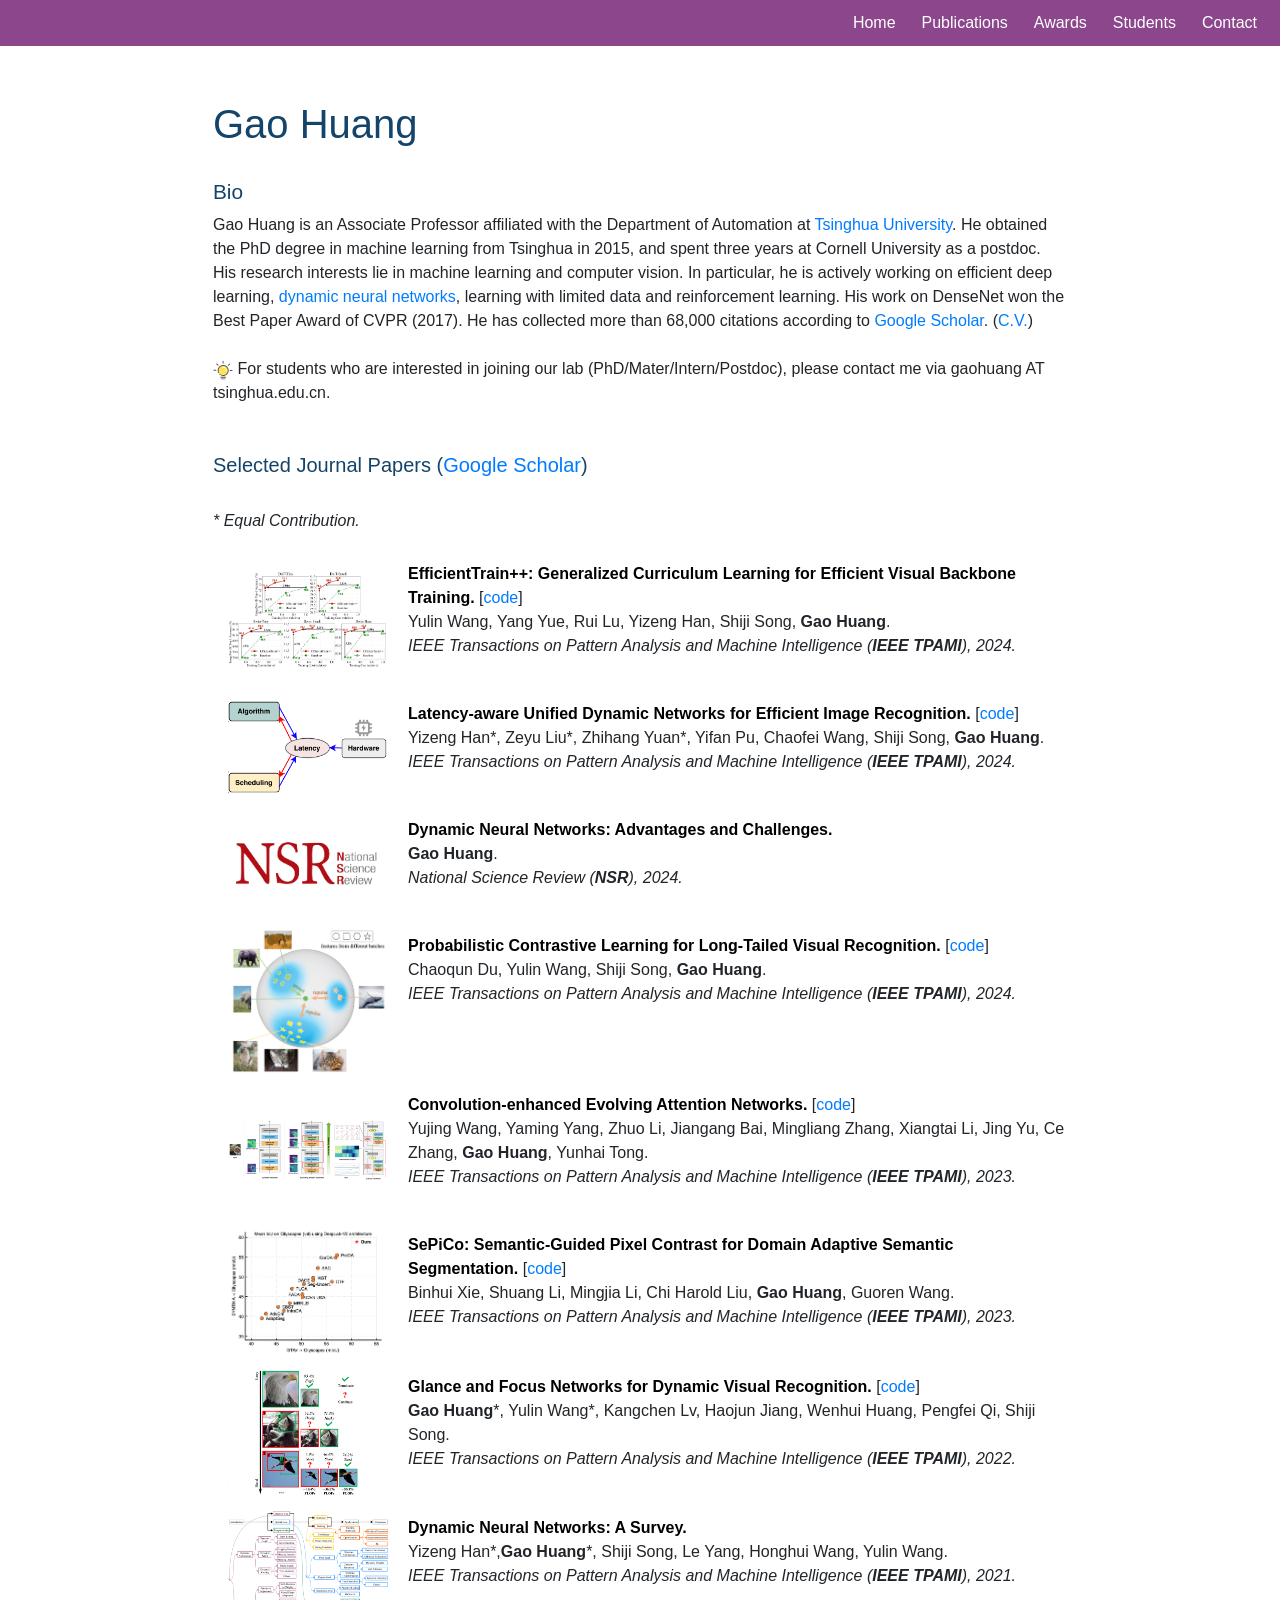
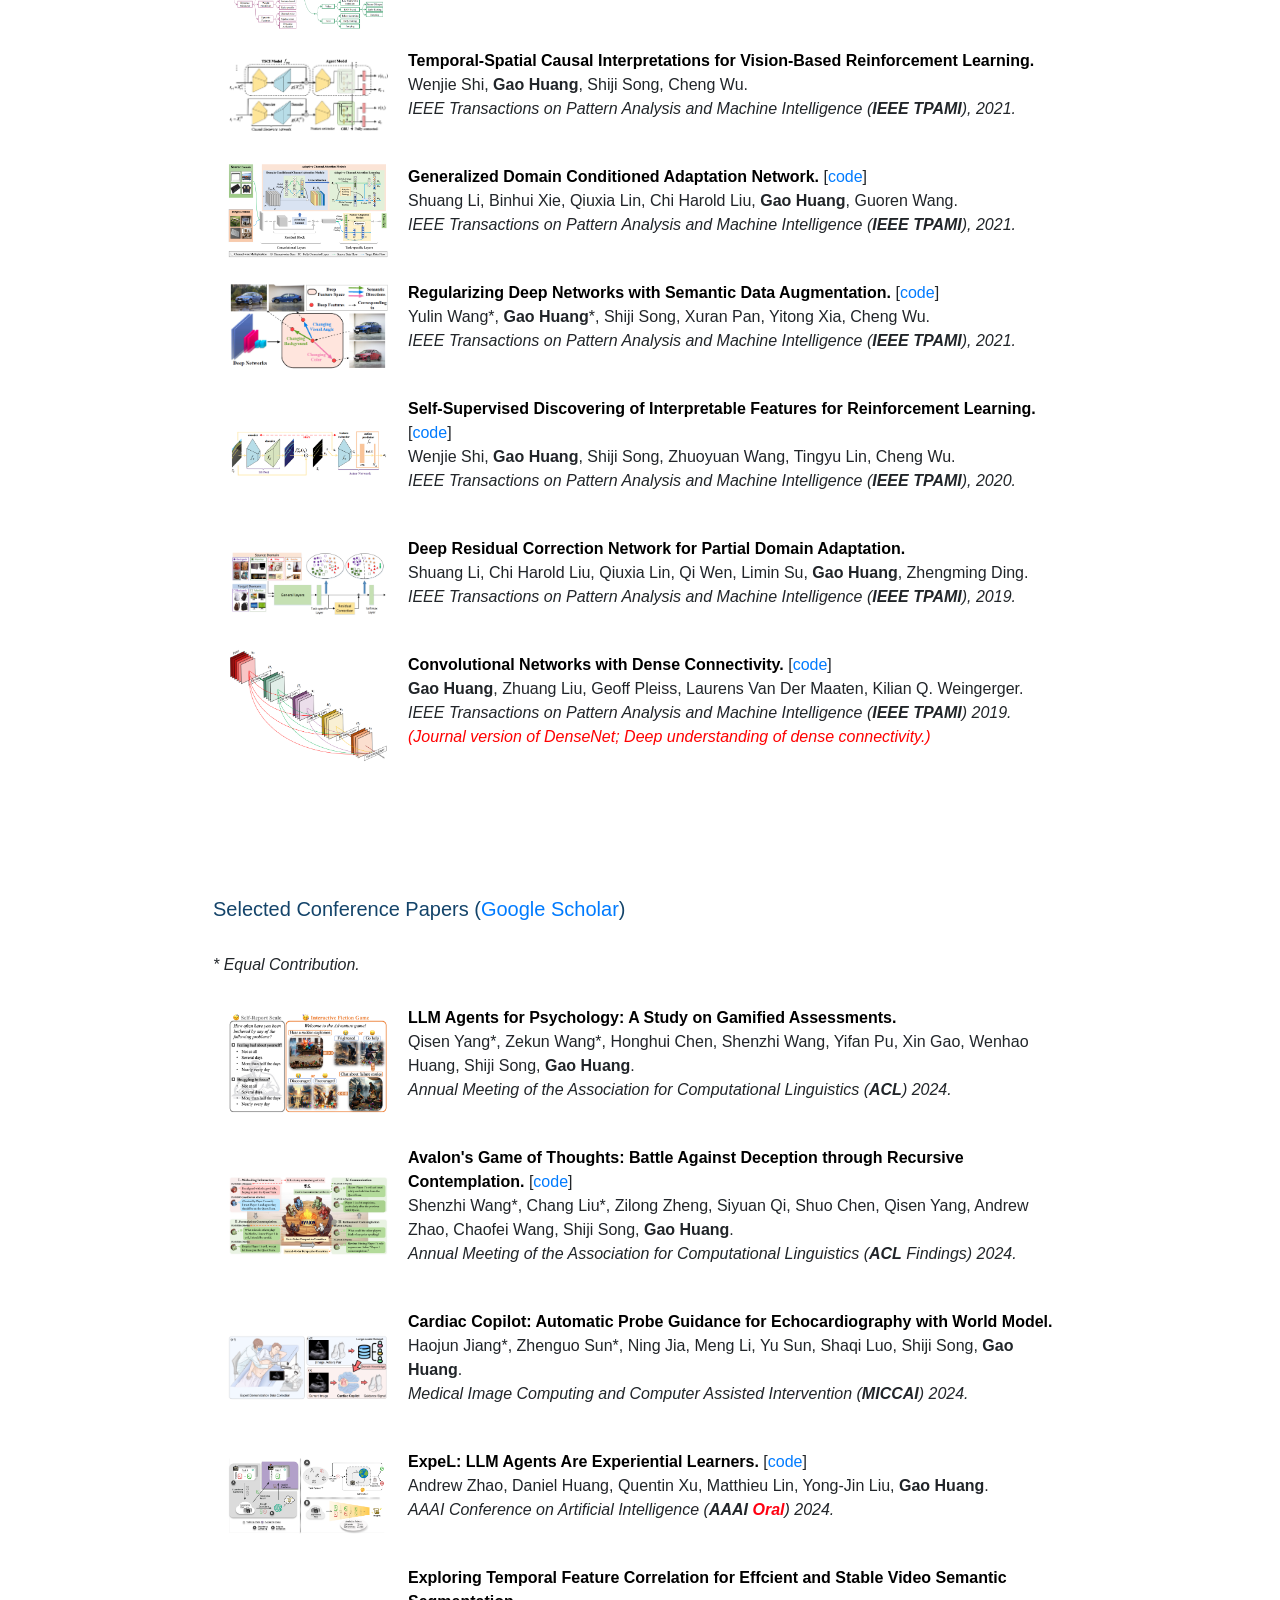
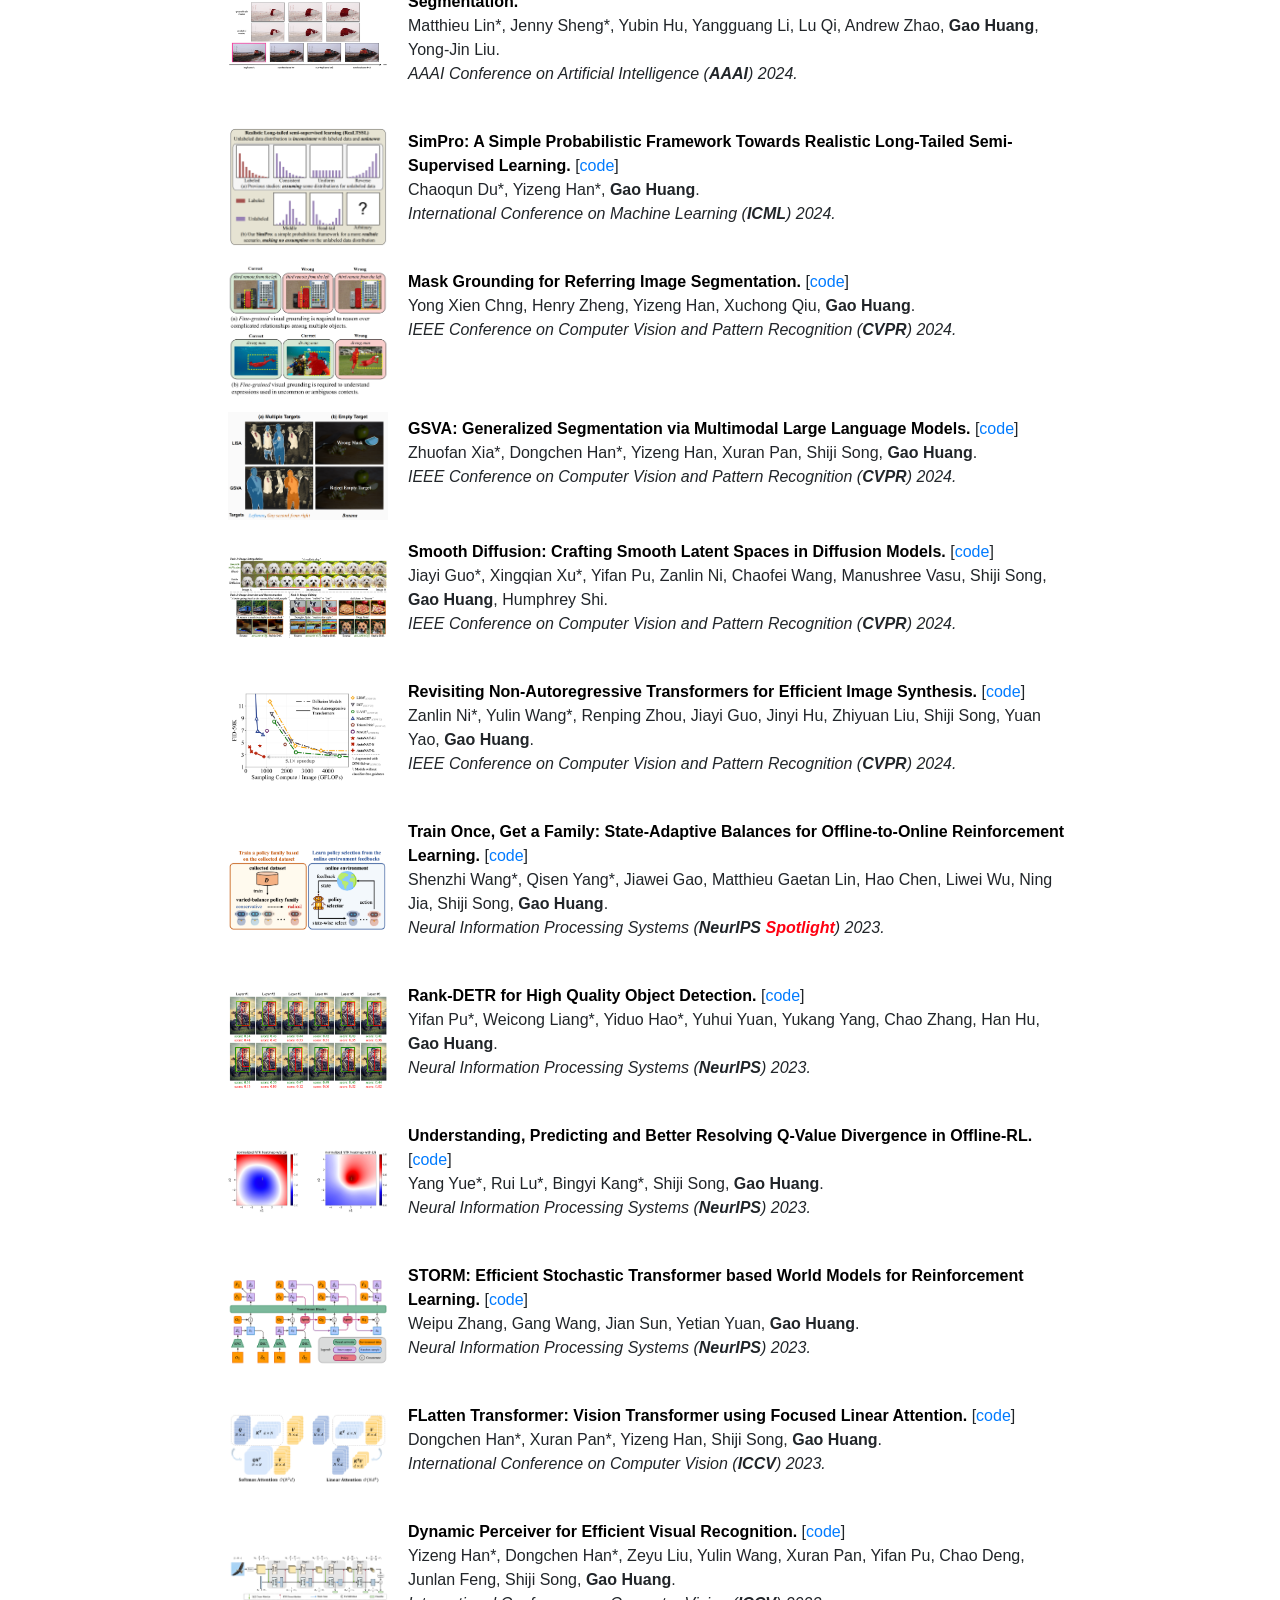
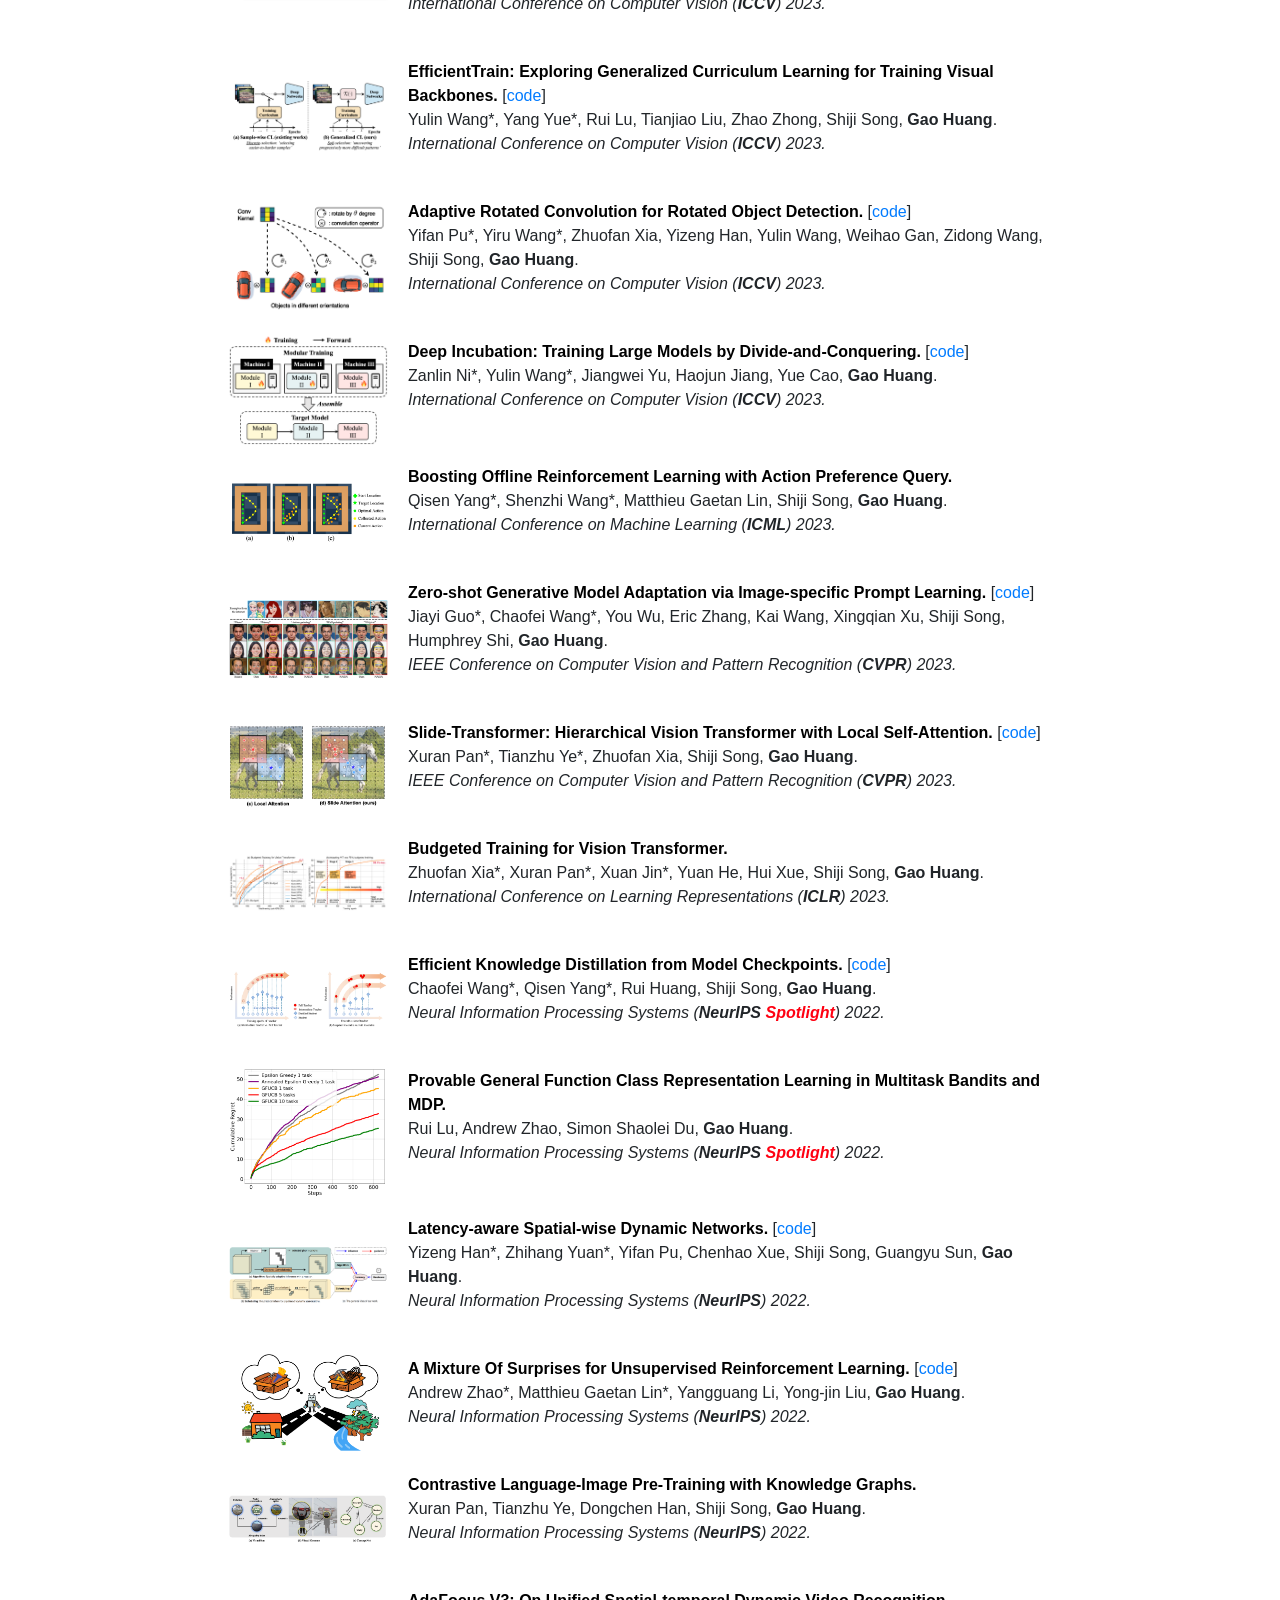
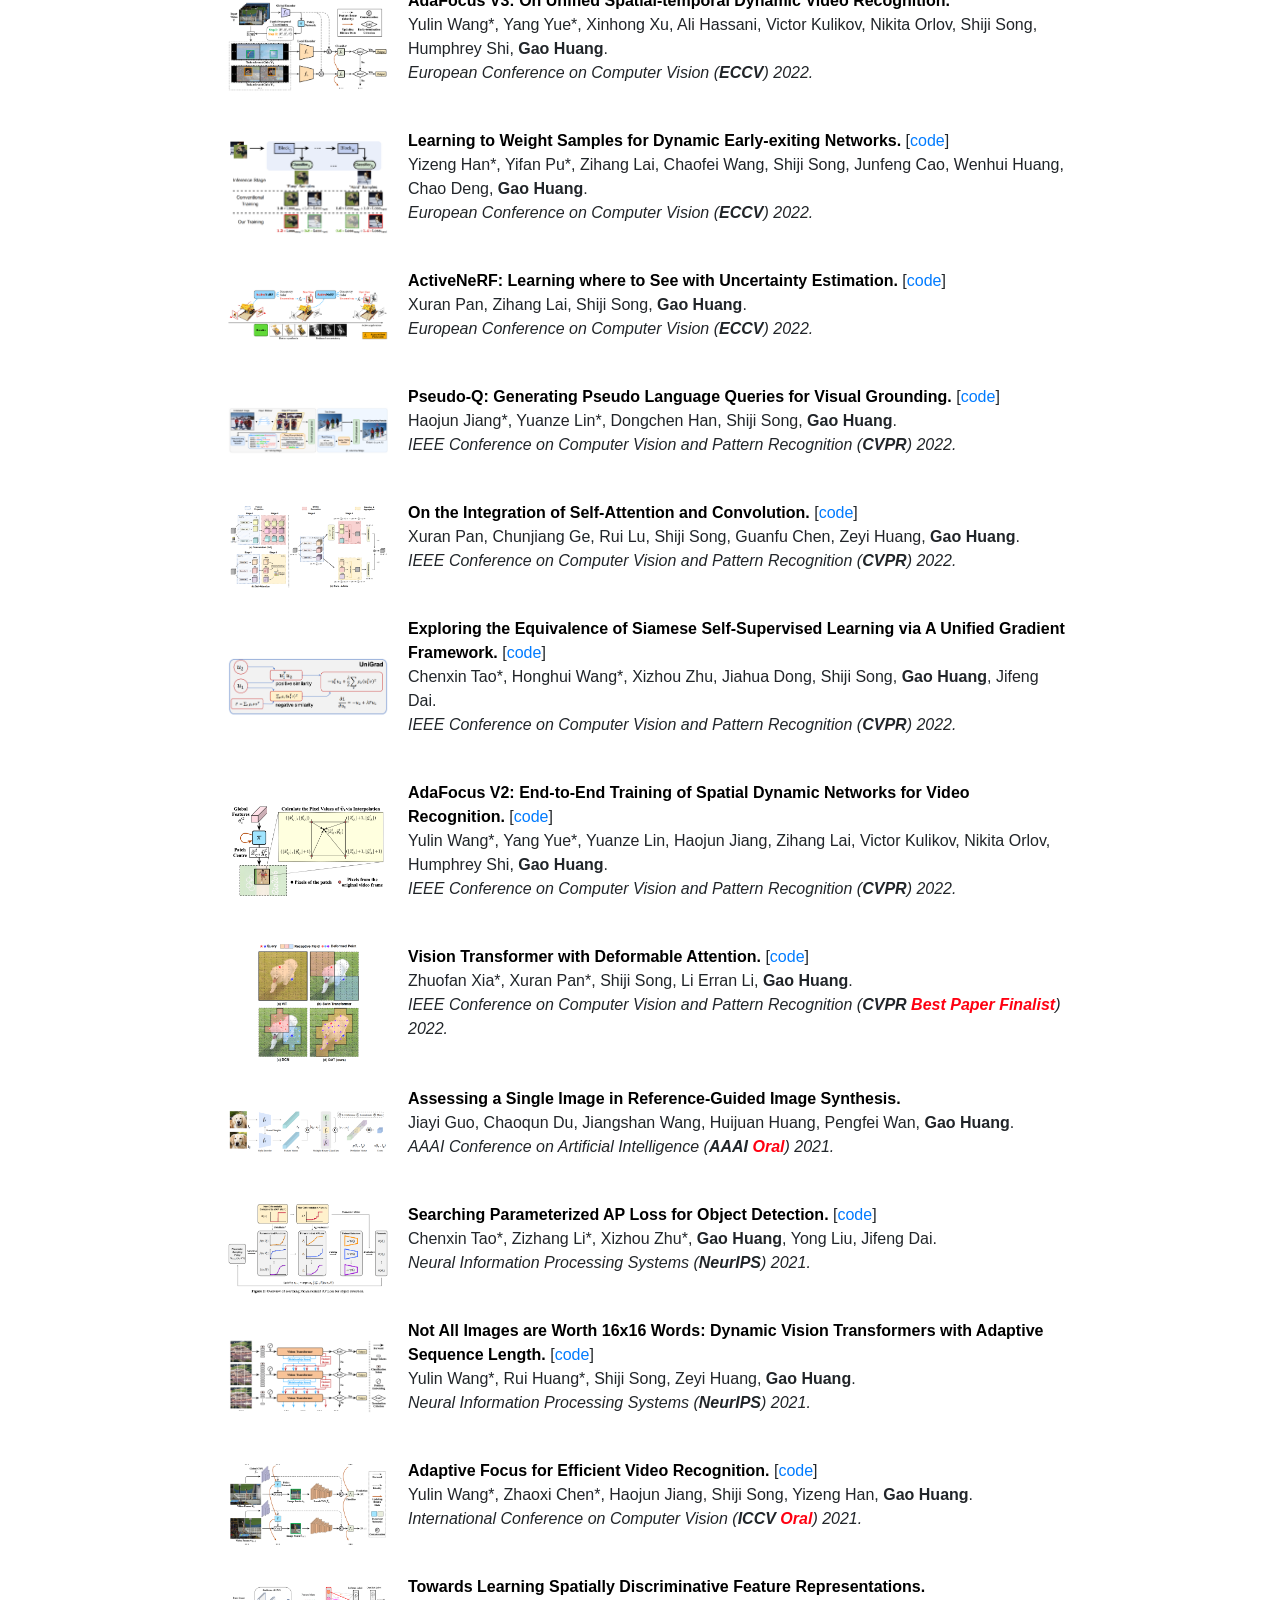
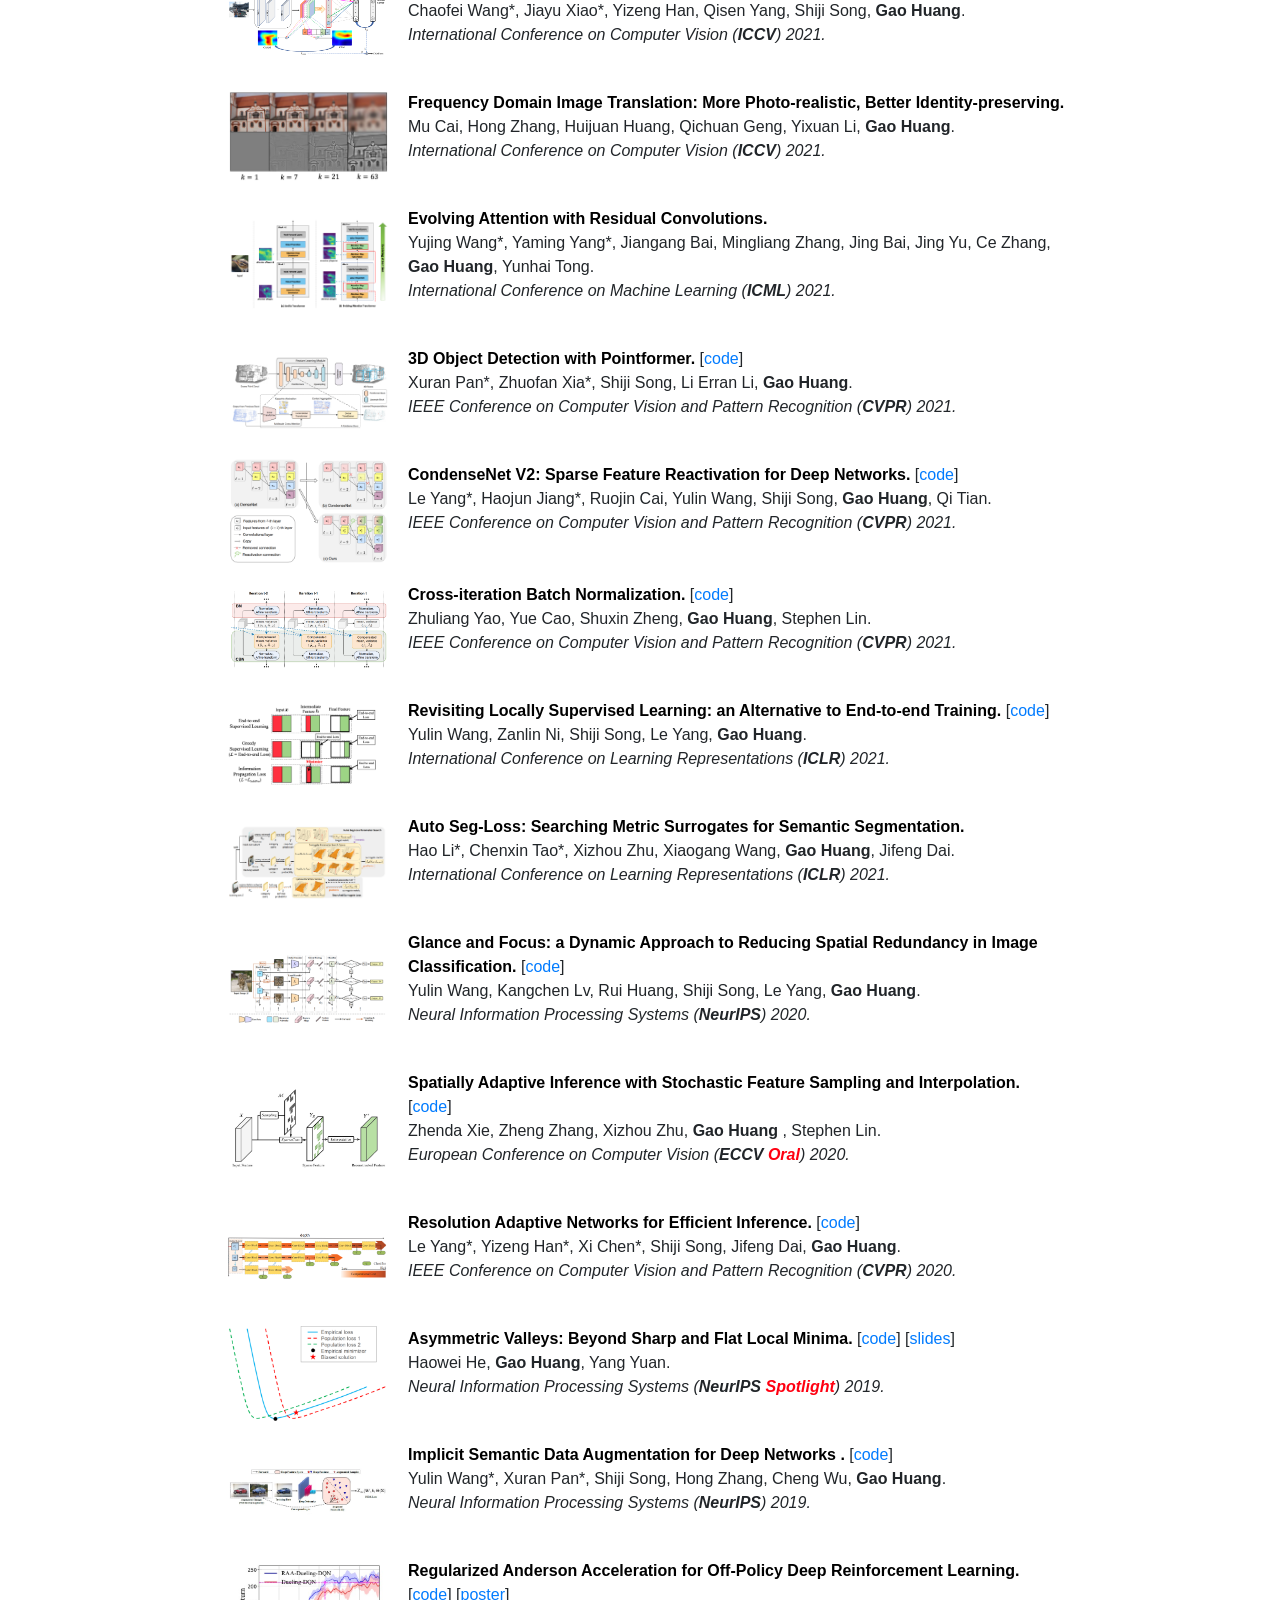
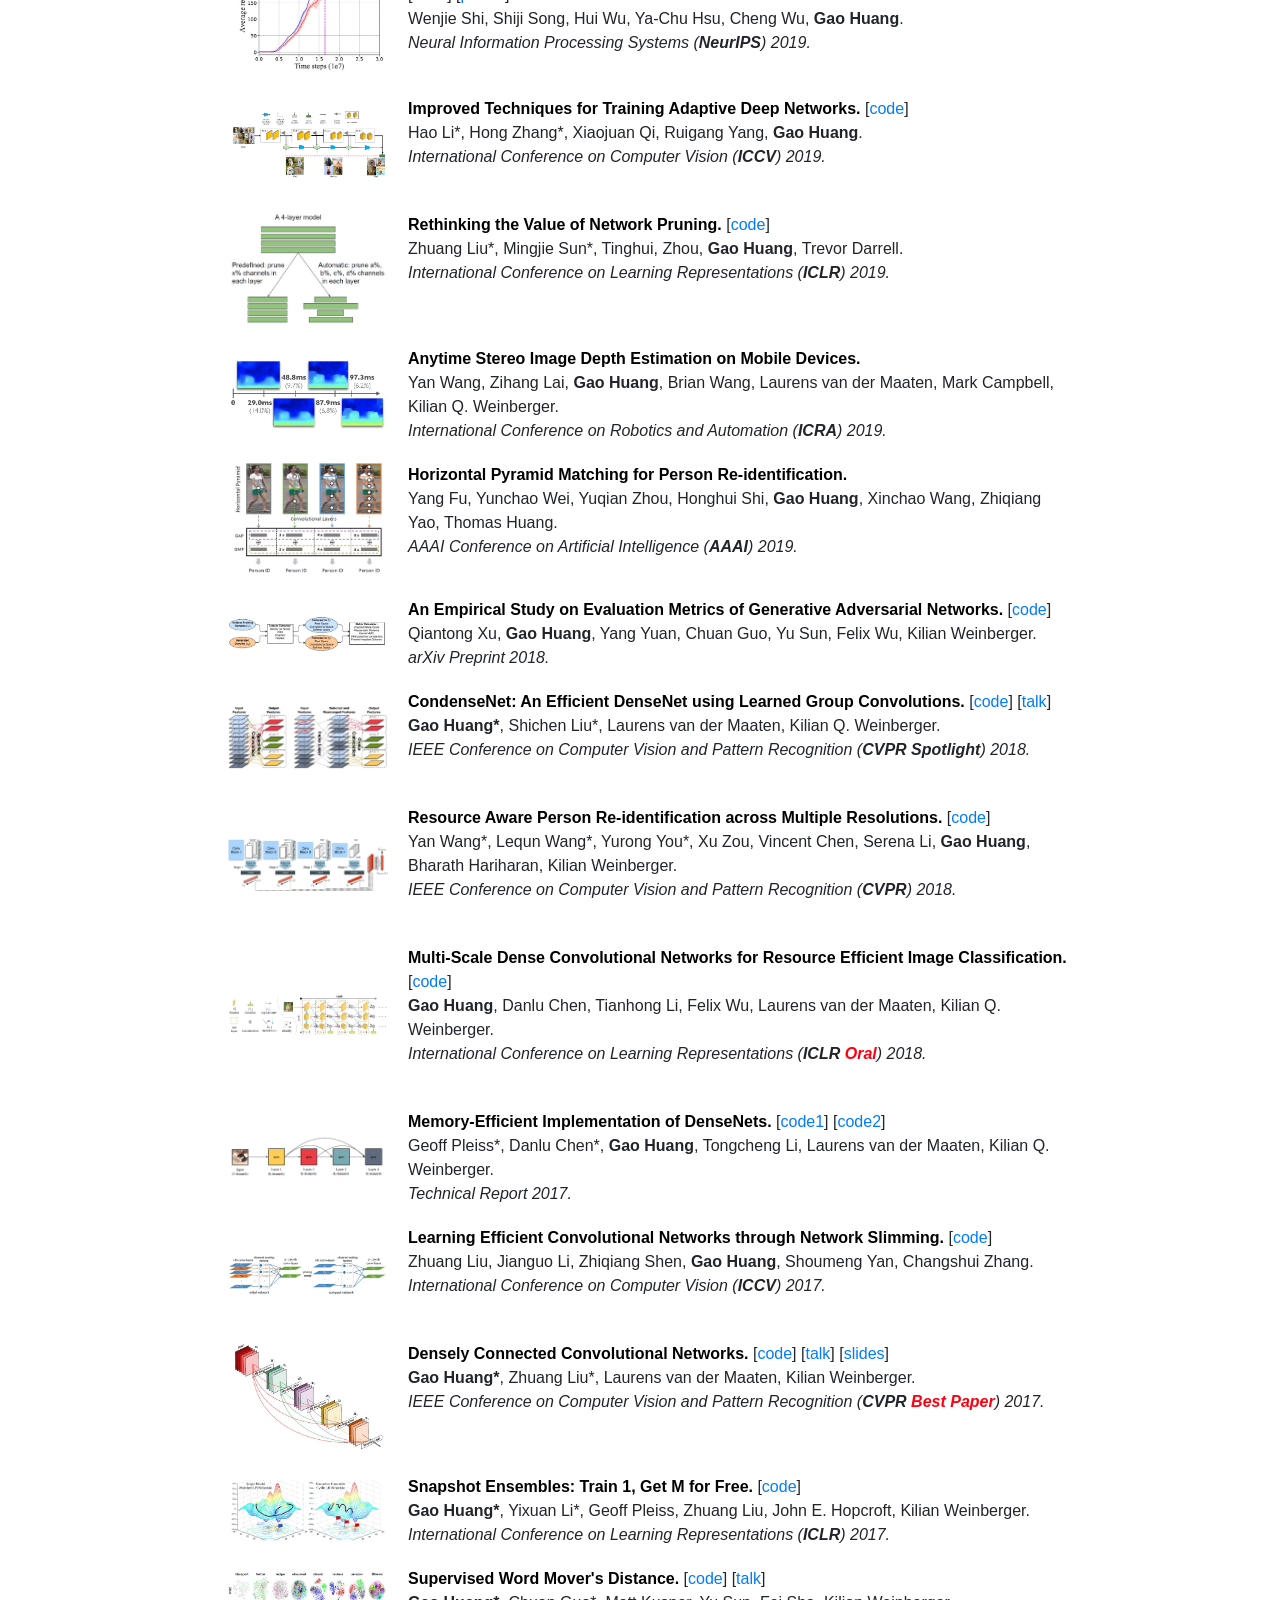
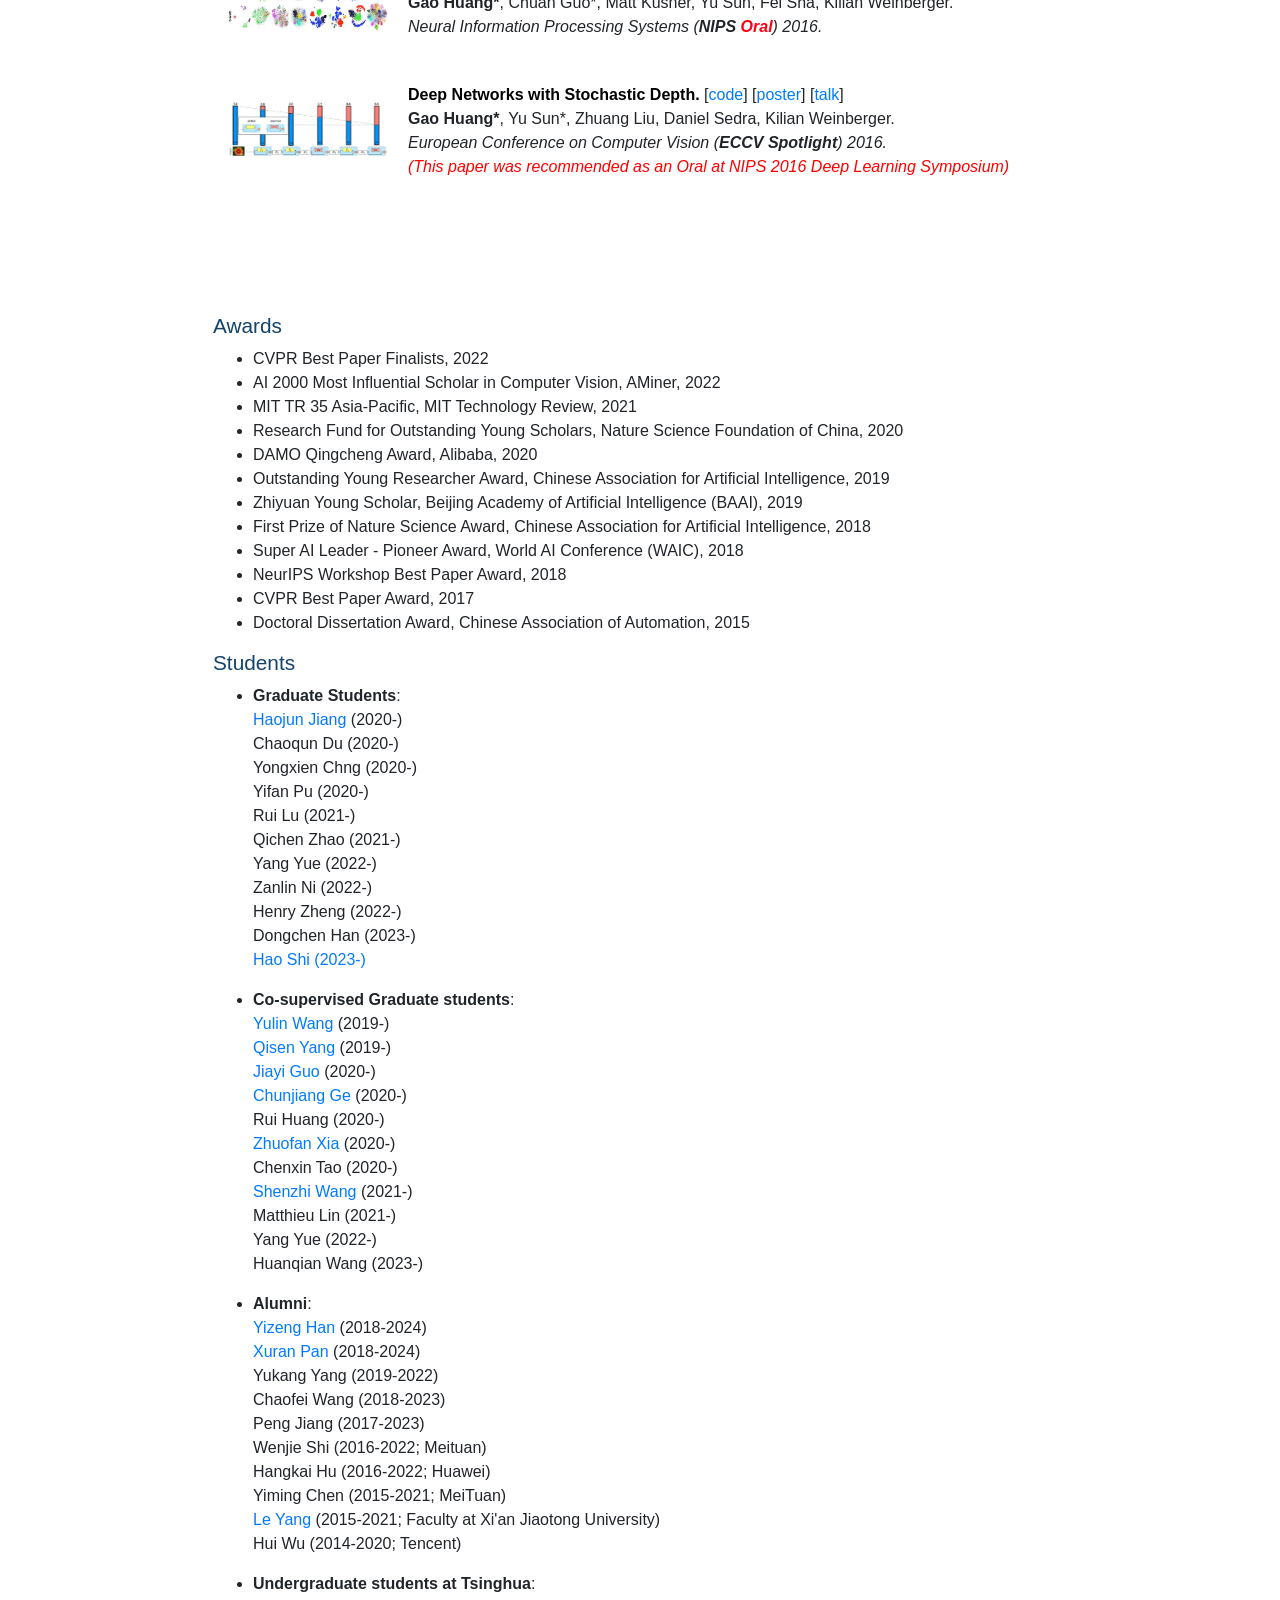
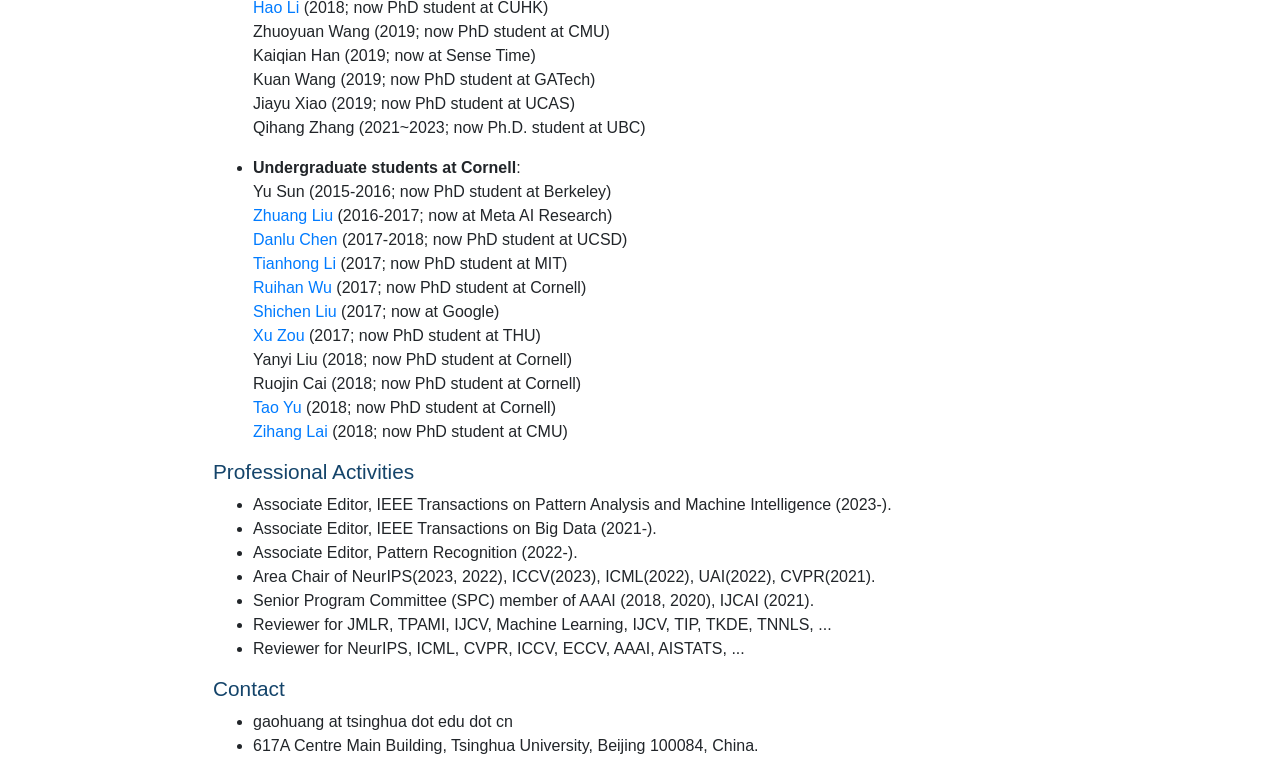
==== commit e0fbf95b: "Update index.html" ====
--- a/index.html
+++ b/index.html
@@ -468,7 +468,7 @@
 
            <h2>Bio</h2>
             <!-- <ul> -->
-            Gao Huang is an Associate Professor affiliated with the Department of Automation at <a href=" https://www.tsinghua.edu.cn/en/index.htm">Tsinghua University</a>. He obtained the PhD degree in machine learning from Tsinghua in 2015, and spent three years at Cornell University as a postdoc. His research interests lie in machine learning and computer vision. In particular, he is actively working on efficient deep learning, <a href="https://arxiv.org/pdf/2102.04906.pdf">dynamic neural networks</a>, learning with limited data and reinforcement learning. His work on DenseNet won the Best Paper Award of CVPR (2017) and has collected more than 68,000 citations according to <a href="https://scholar.google.com/citations?user=-P9LwcgAAAAJ&amp;hl=en">Google Scholar</a>. (<a href="http://www.gaohuang.net/CV-Gao.pdf">C.V.</a>)
+            Gao Huang is an Associate Professor affiliated with the Department of Automation at <a href=" https://www.tsinghua.edu.cn/en/index.htm">Tsinghua University</a>. He obtained the PhD degree in machine learning from Tsinghua in 2015, and spent three years at Cornell University as a postdoc. His research interests lie in machine learning and computer vision. In particular, he is actively working on efficient deep learning, <a href="https://arxiv.org/pdf/2102.04906.pdf">dynamic neural networks</a>, learning with limited data and reinforcement learning. His work on DenseNet won the Best Paper Award of CVPR (2017). He has collected more than 68,000 citations according to <a href="https://scholar.google.com/citations?user=-P9LwcgAAAAJ&amp;hl=en">Google Scholar</a>. (<a href="http://www.gaohuang.net/CV-Gao.pdf">C.V.</a>)
             <!-- </ul> -->
             <br>            <br>
 
@@ -1357,7 +1357,7 @@
 </p></li>
 
   <li> <p><b>Co-supervised Graduate students</b>: <BR> 
-    <a href="https://www.rainforest-wang.cool/">Yulin Wang</a> (2019-)  <BR>
+    <a href="https://www.wyl.cool/">Yulin Wang</a> (2019-)  <BR>
     <a href="https://qisen-yang.netlify.app/">Qisen Yang</a> (2019-)  <BR>
     <a href="https://www.jiayiguo.net/">Jiayi Guo</a>  (2020-) <BR>
     <a href="https://john-ge.github.io/">Chunjiang Ge </a>  (2020-) <BR>
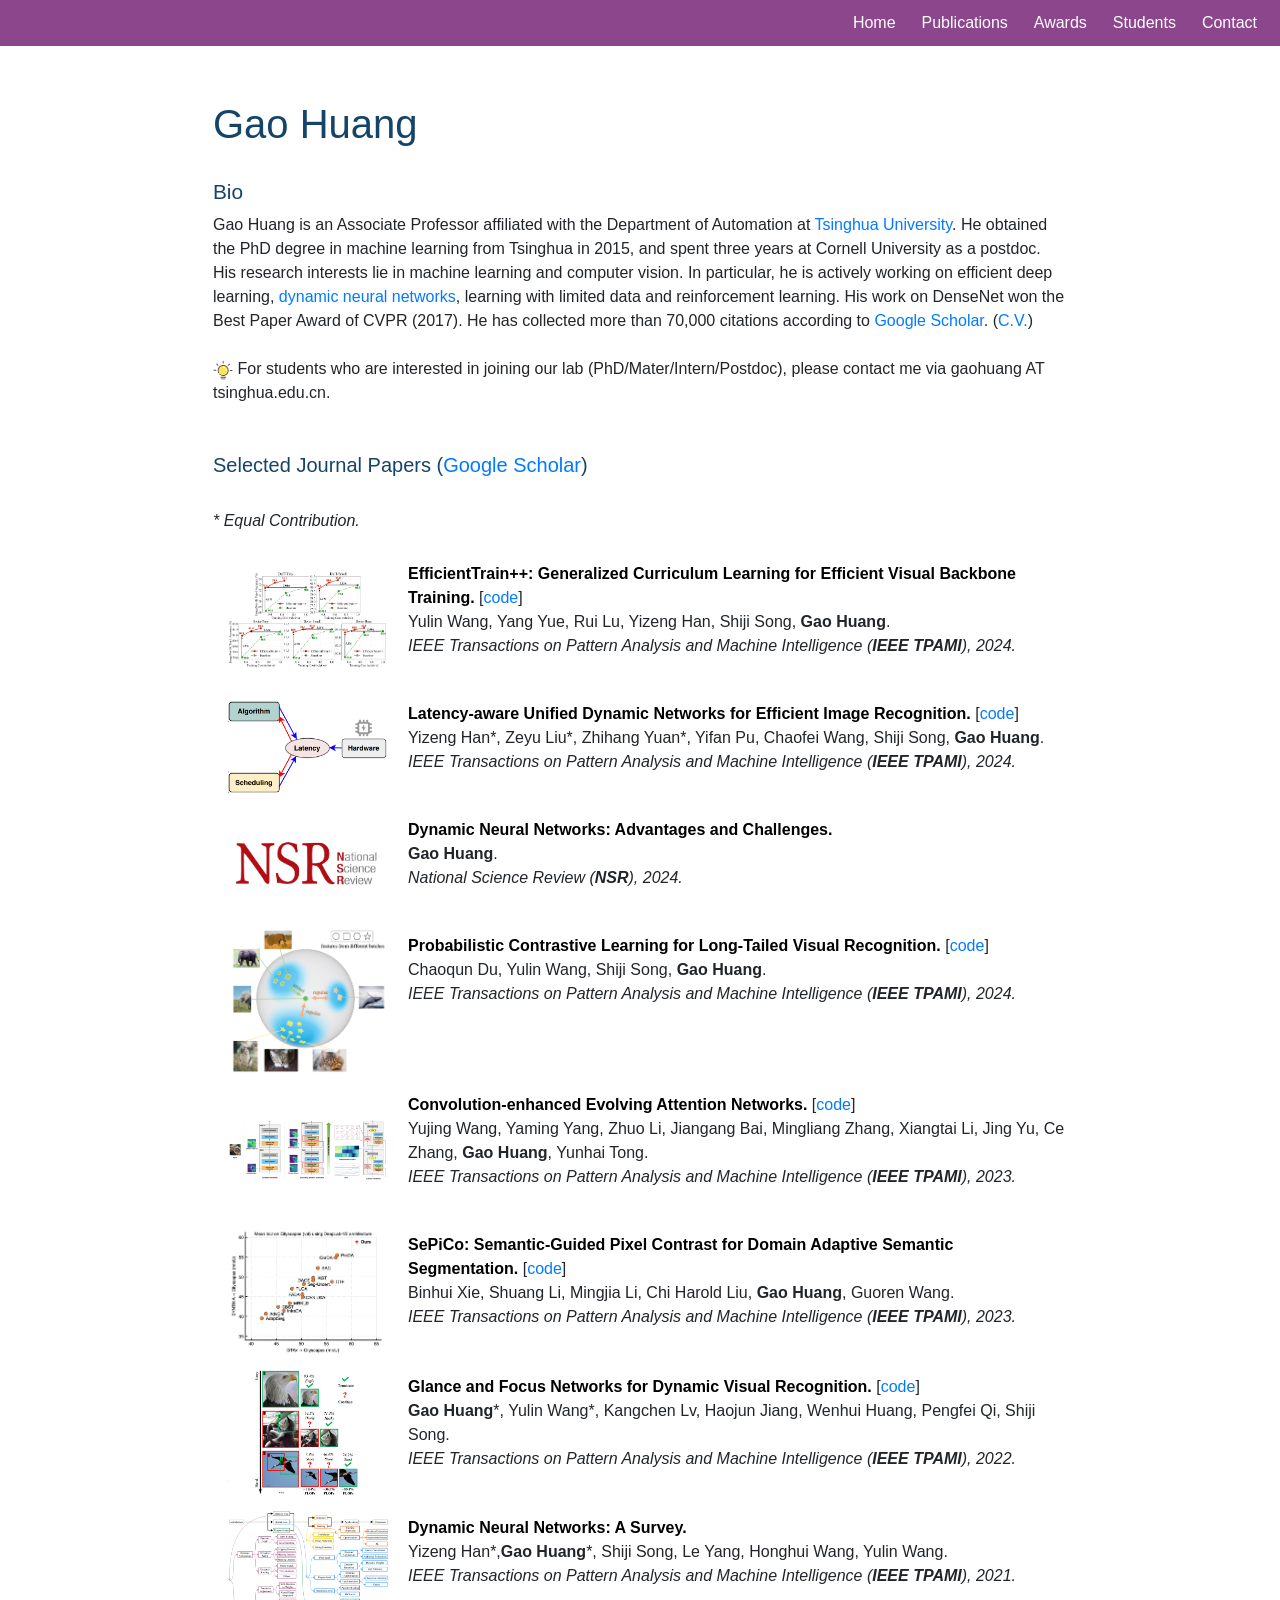
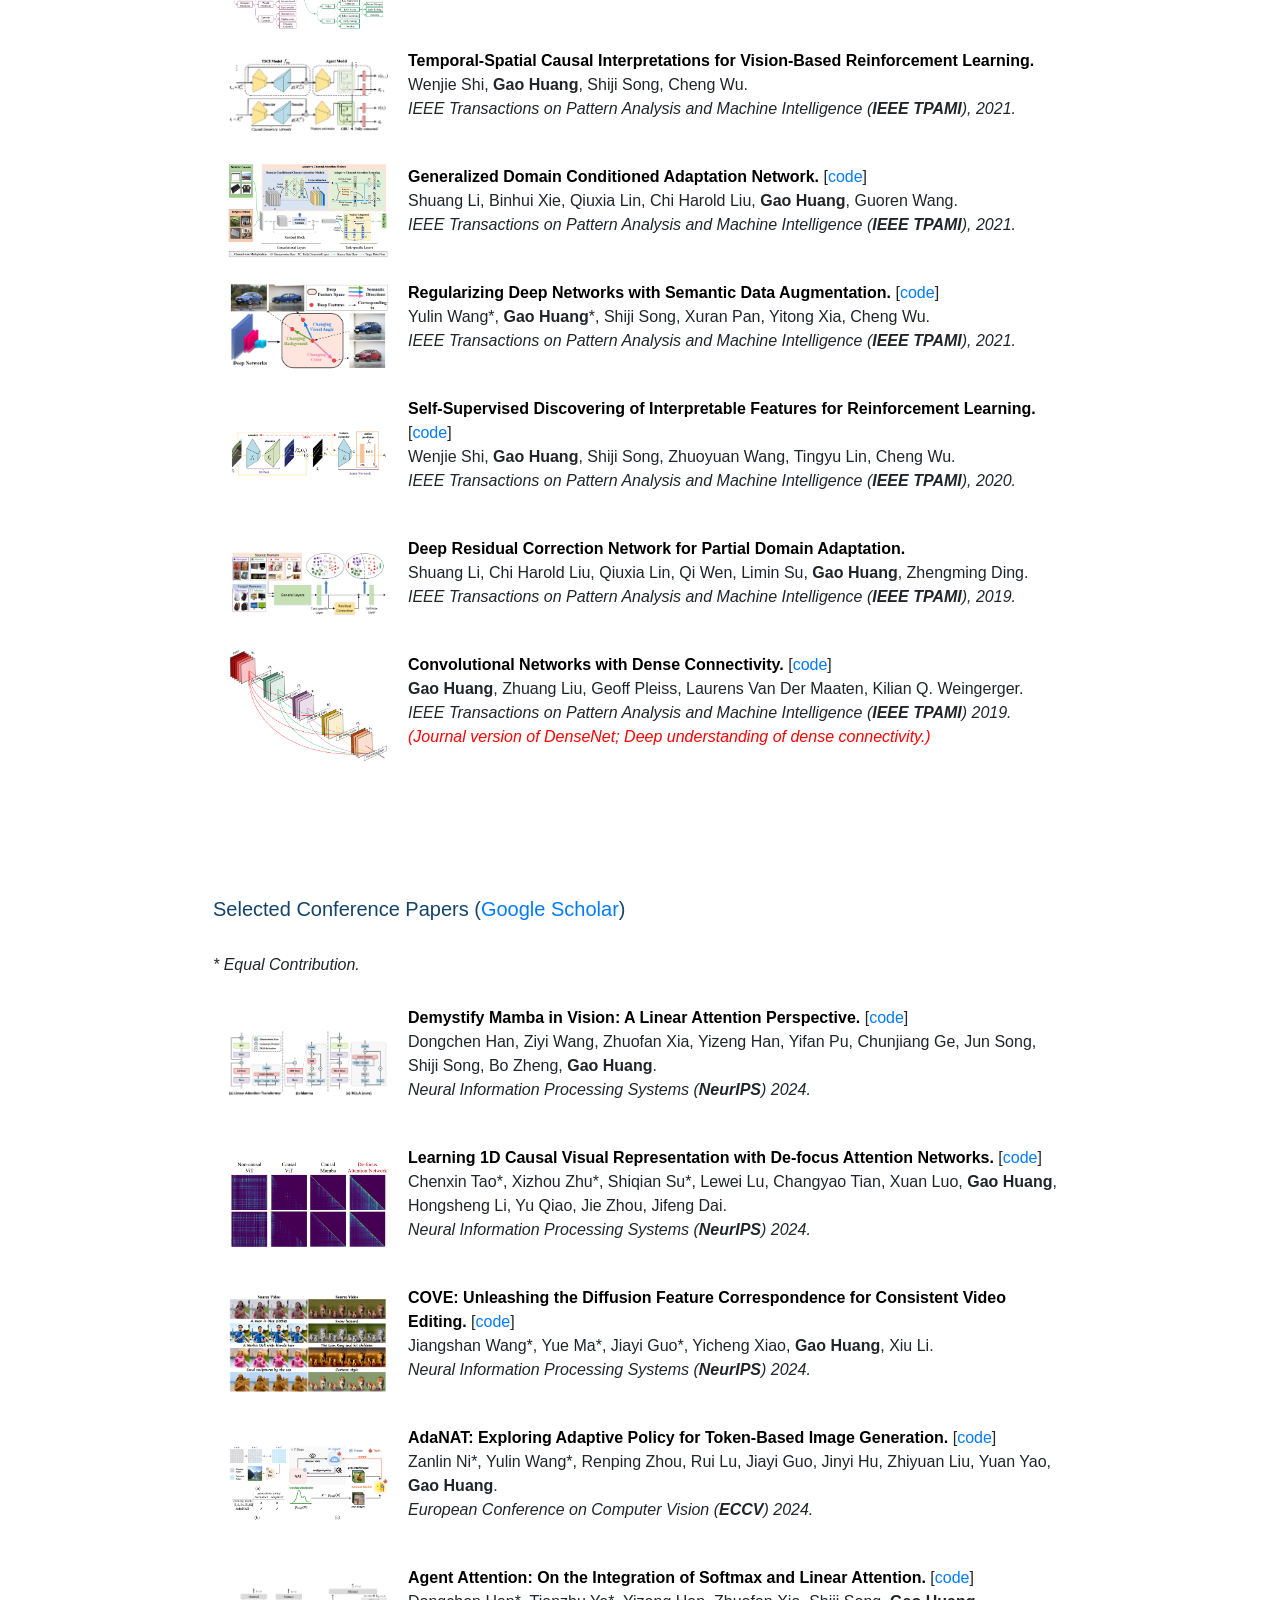
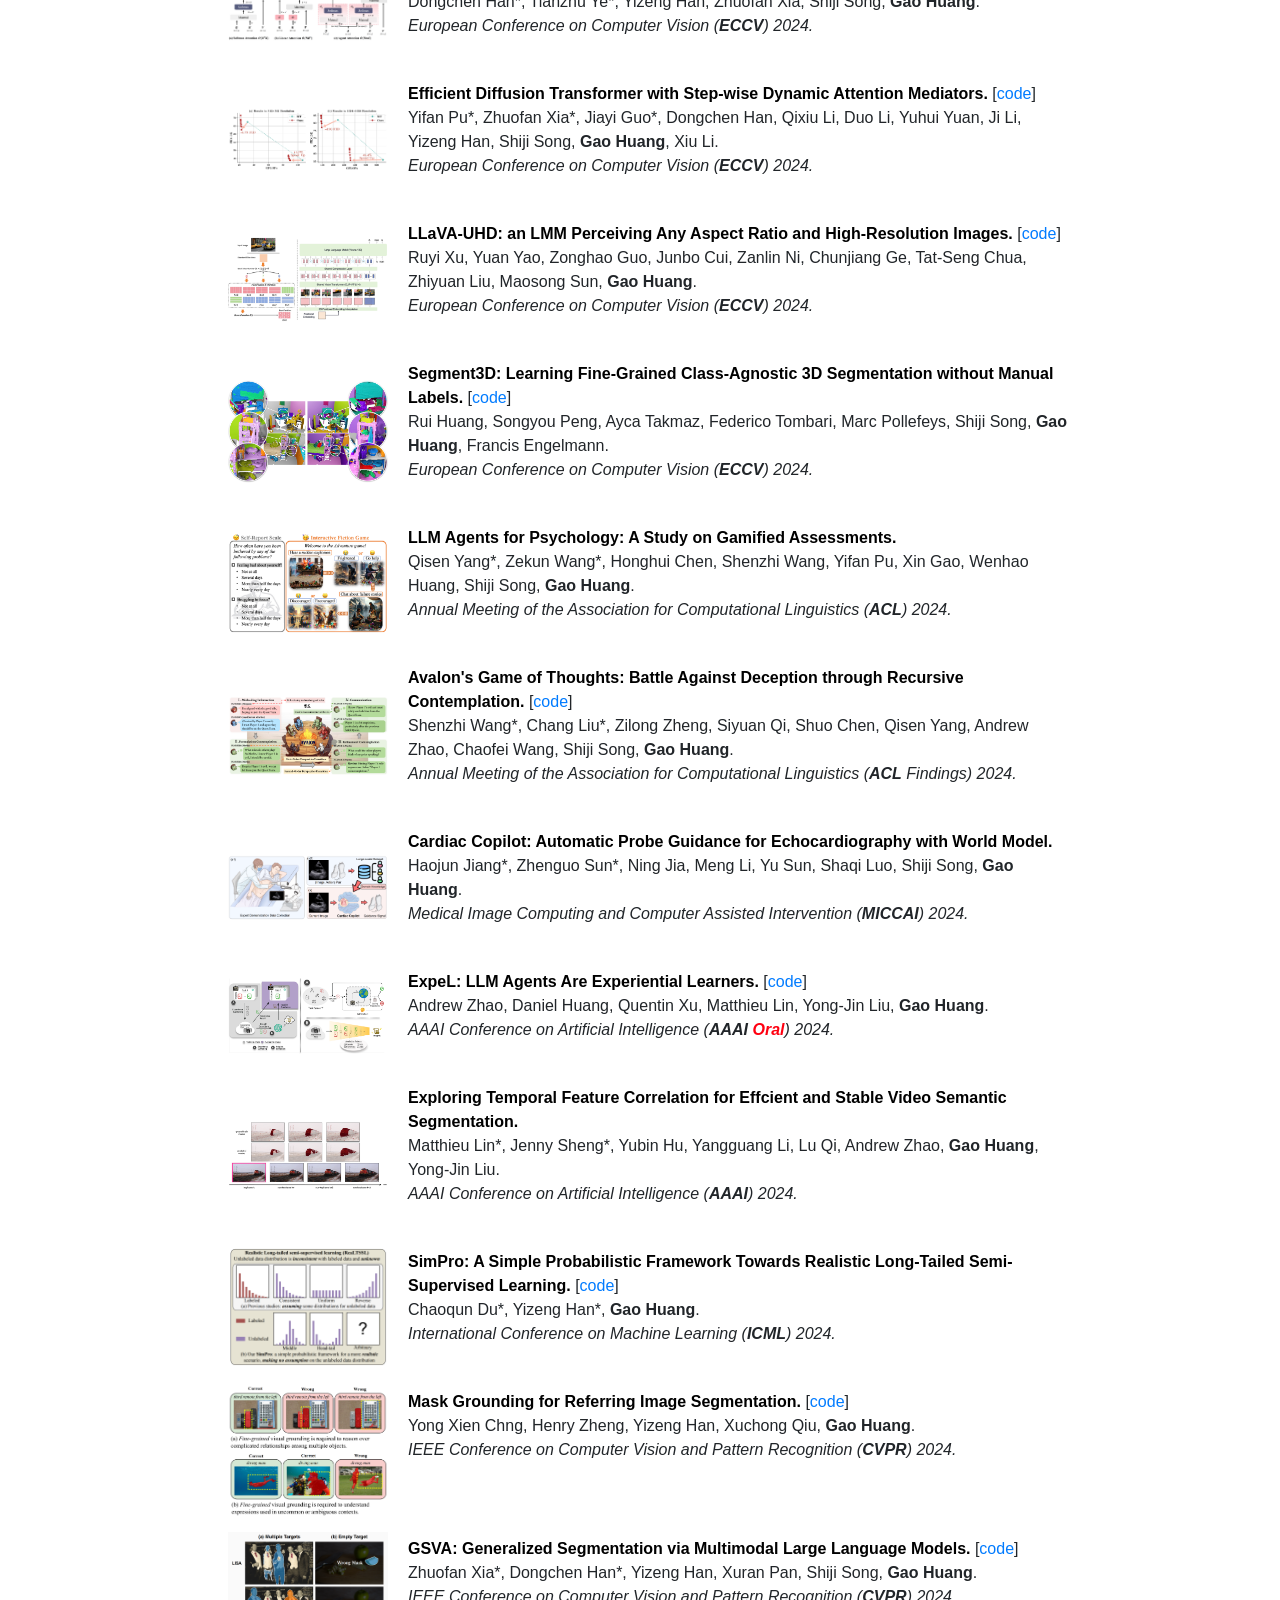
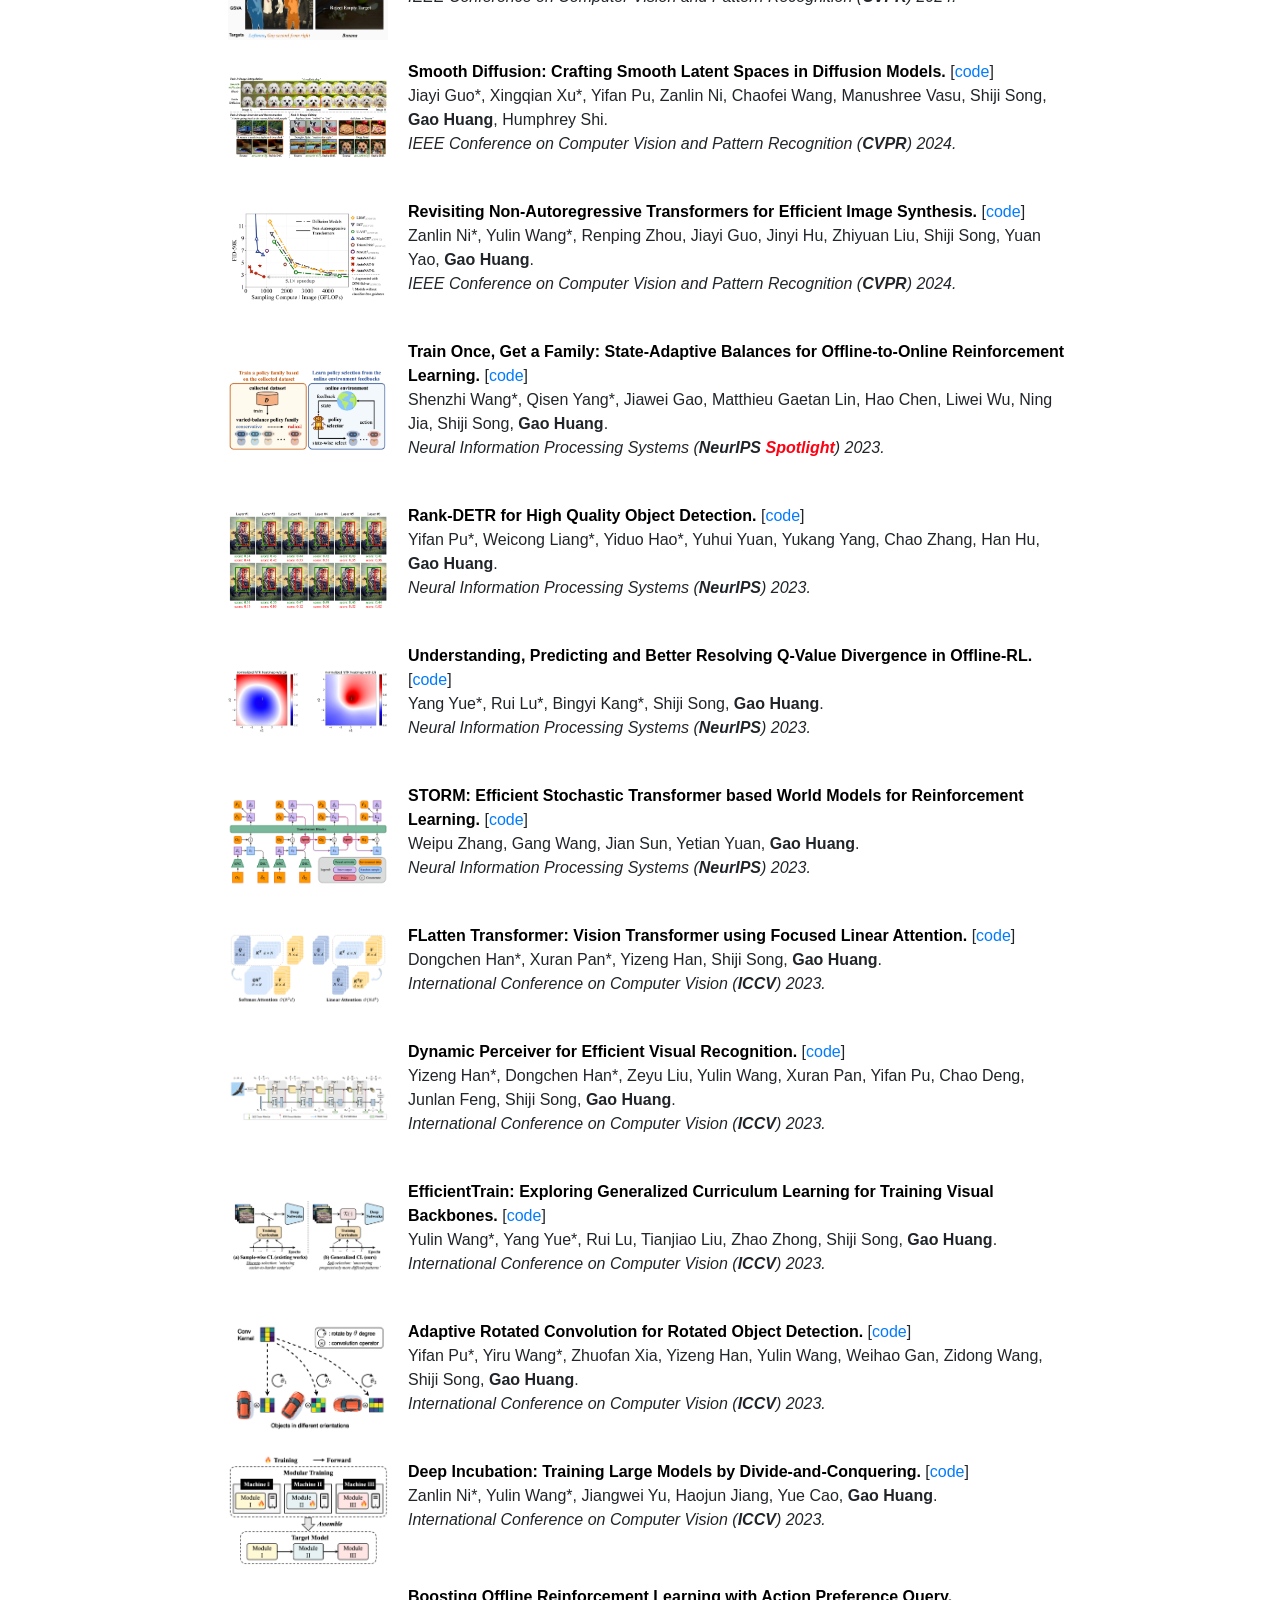
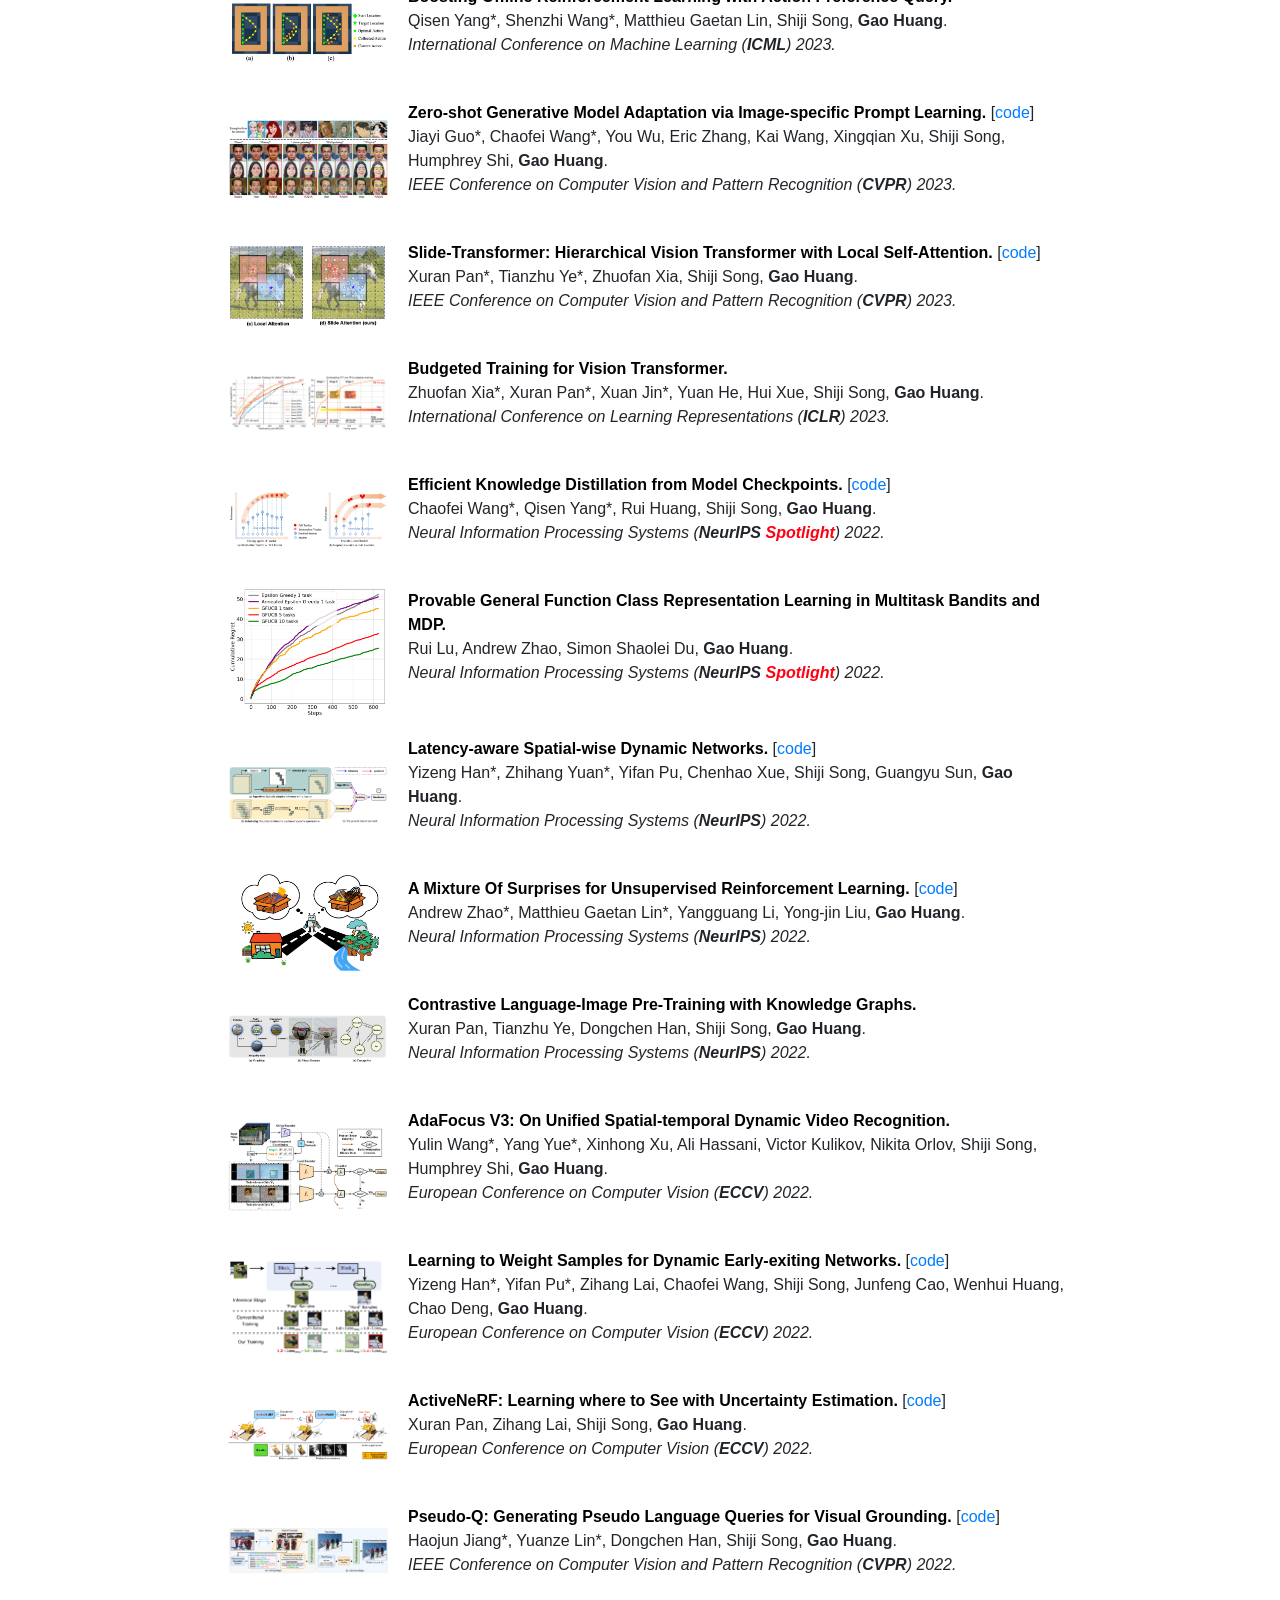
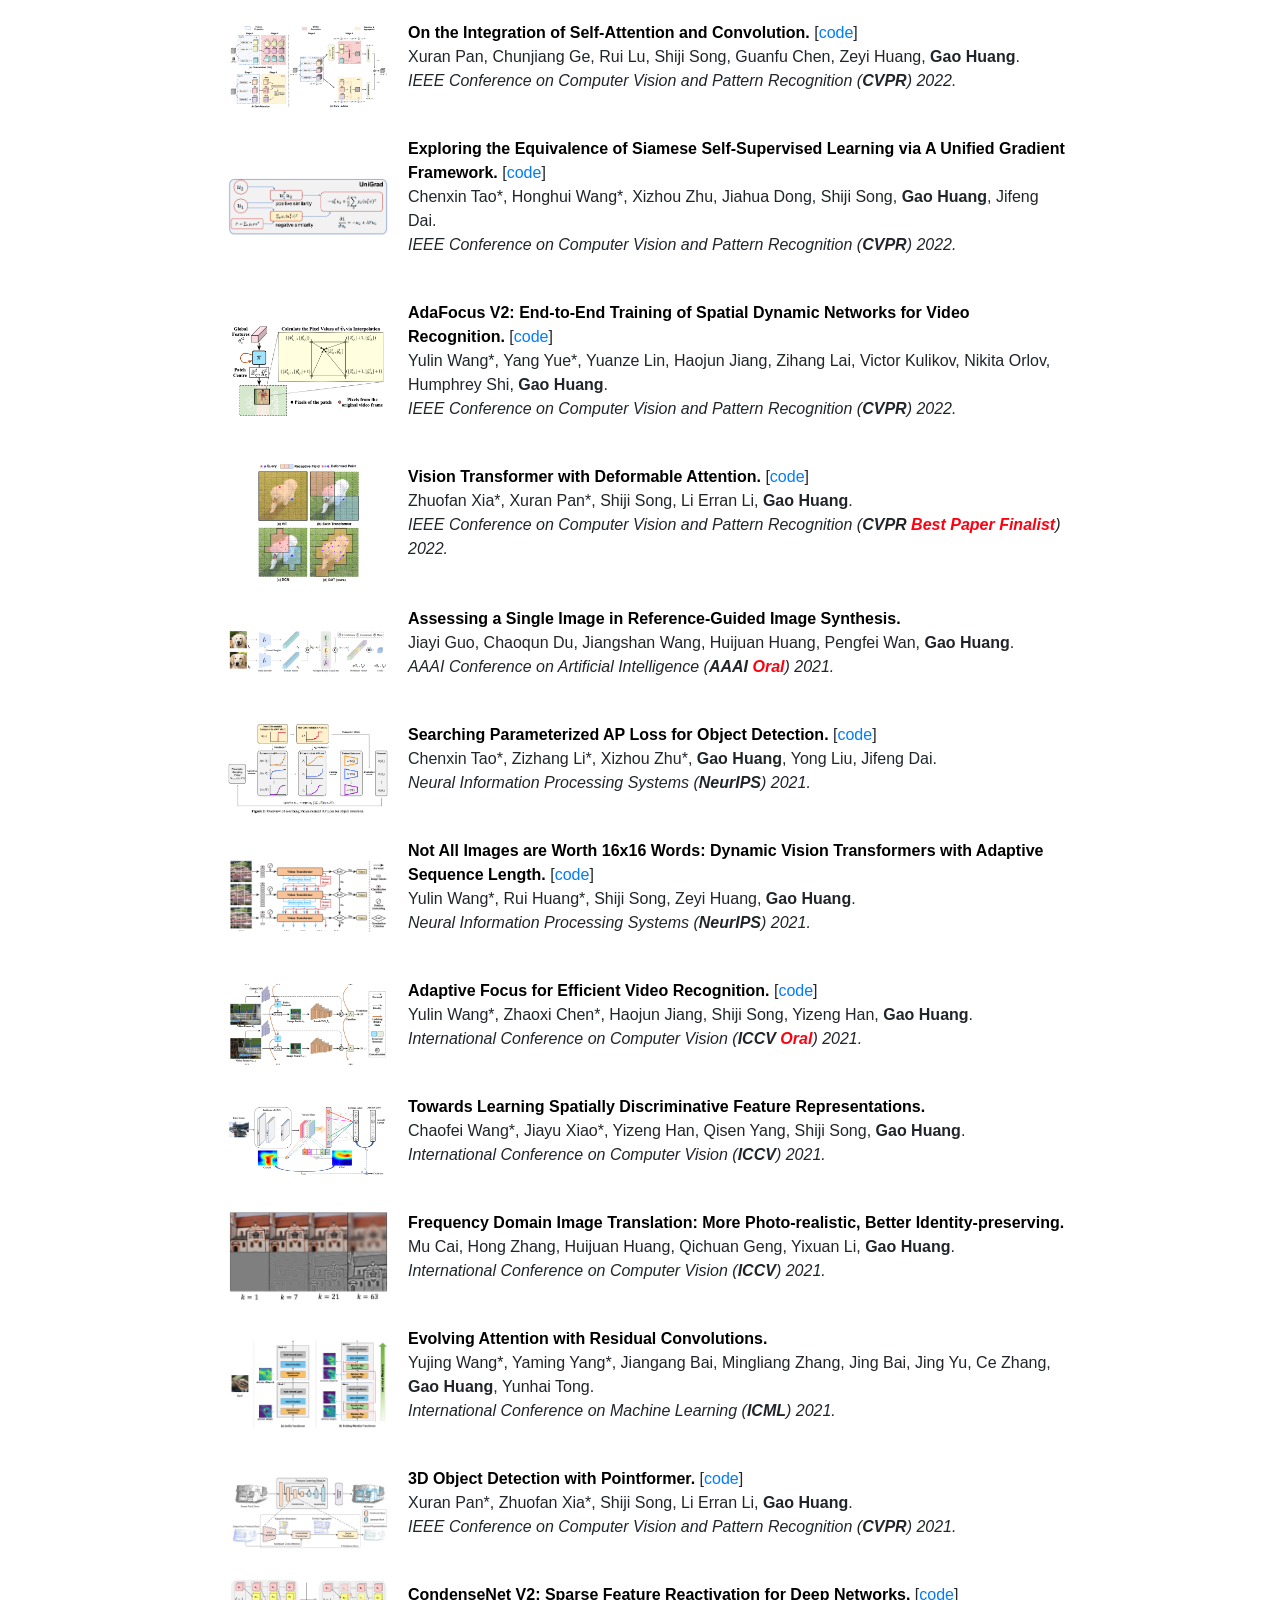
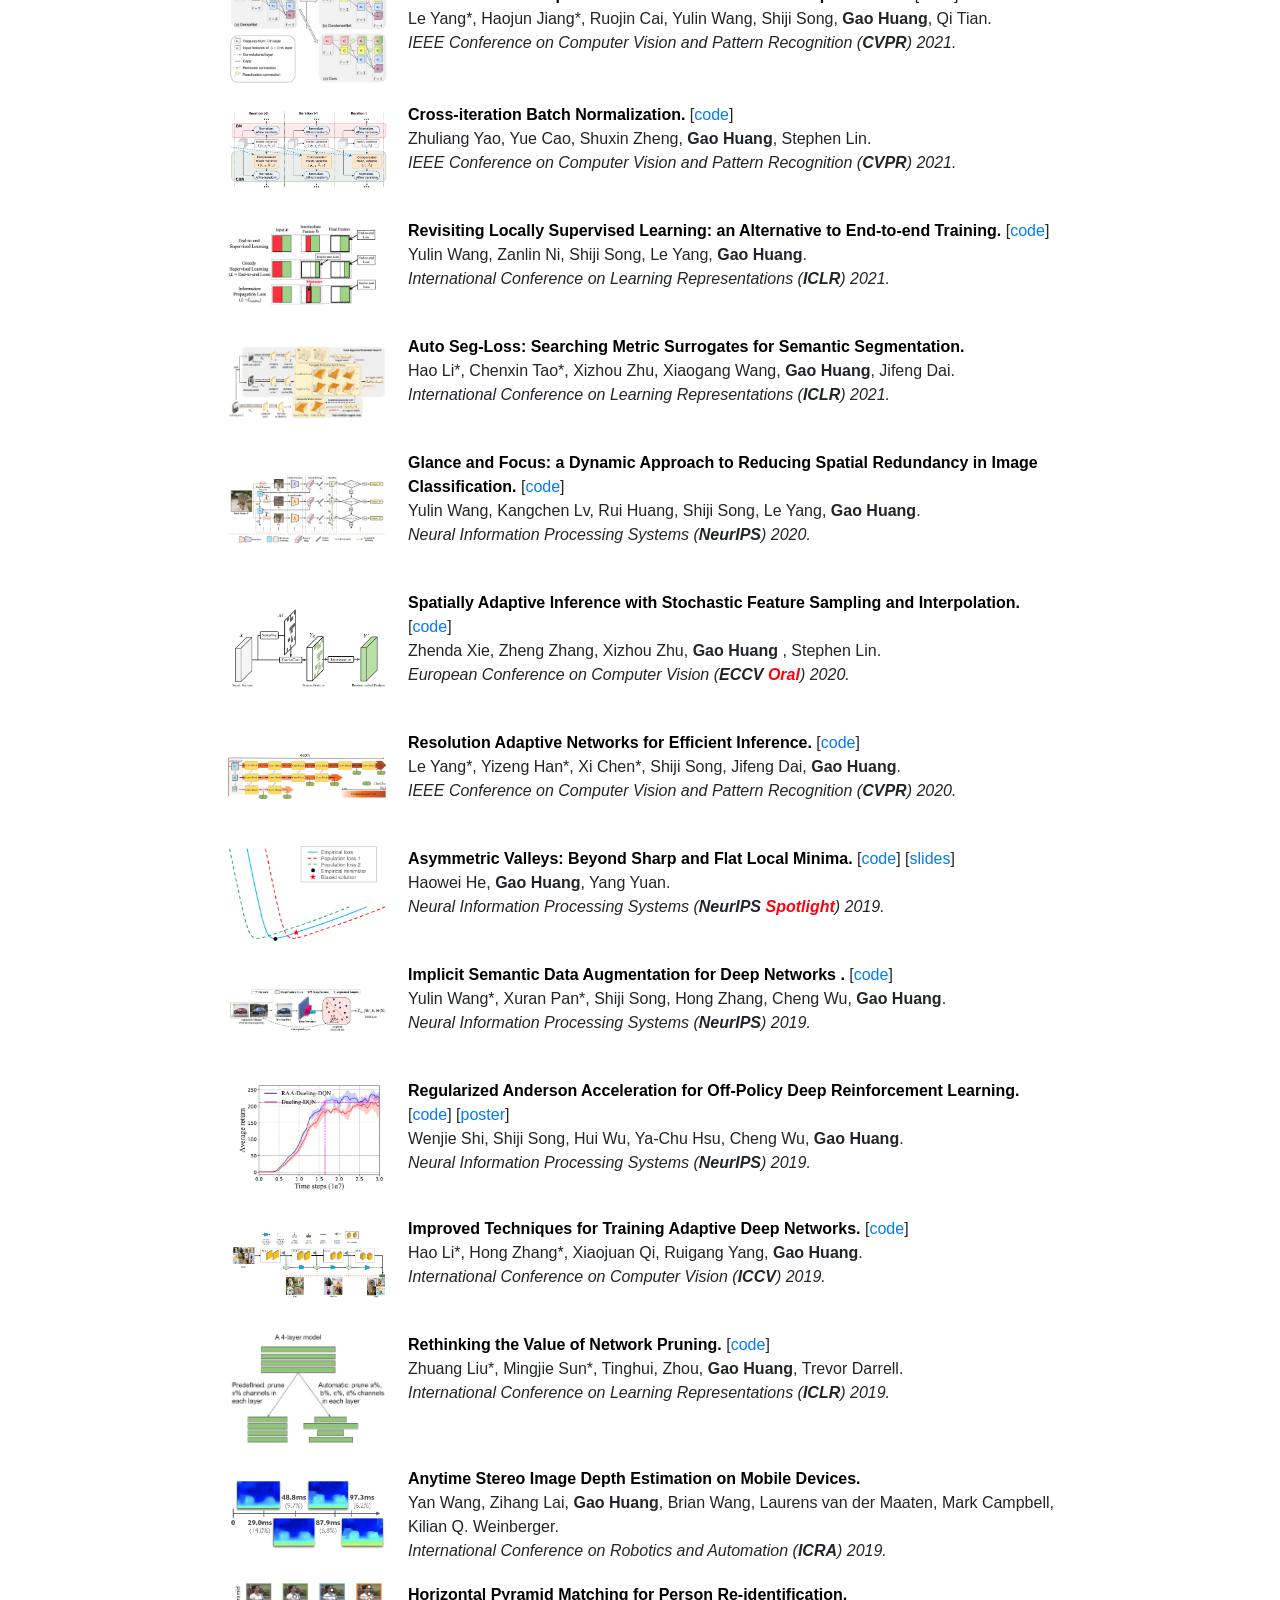
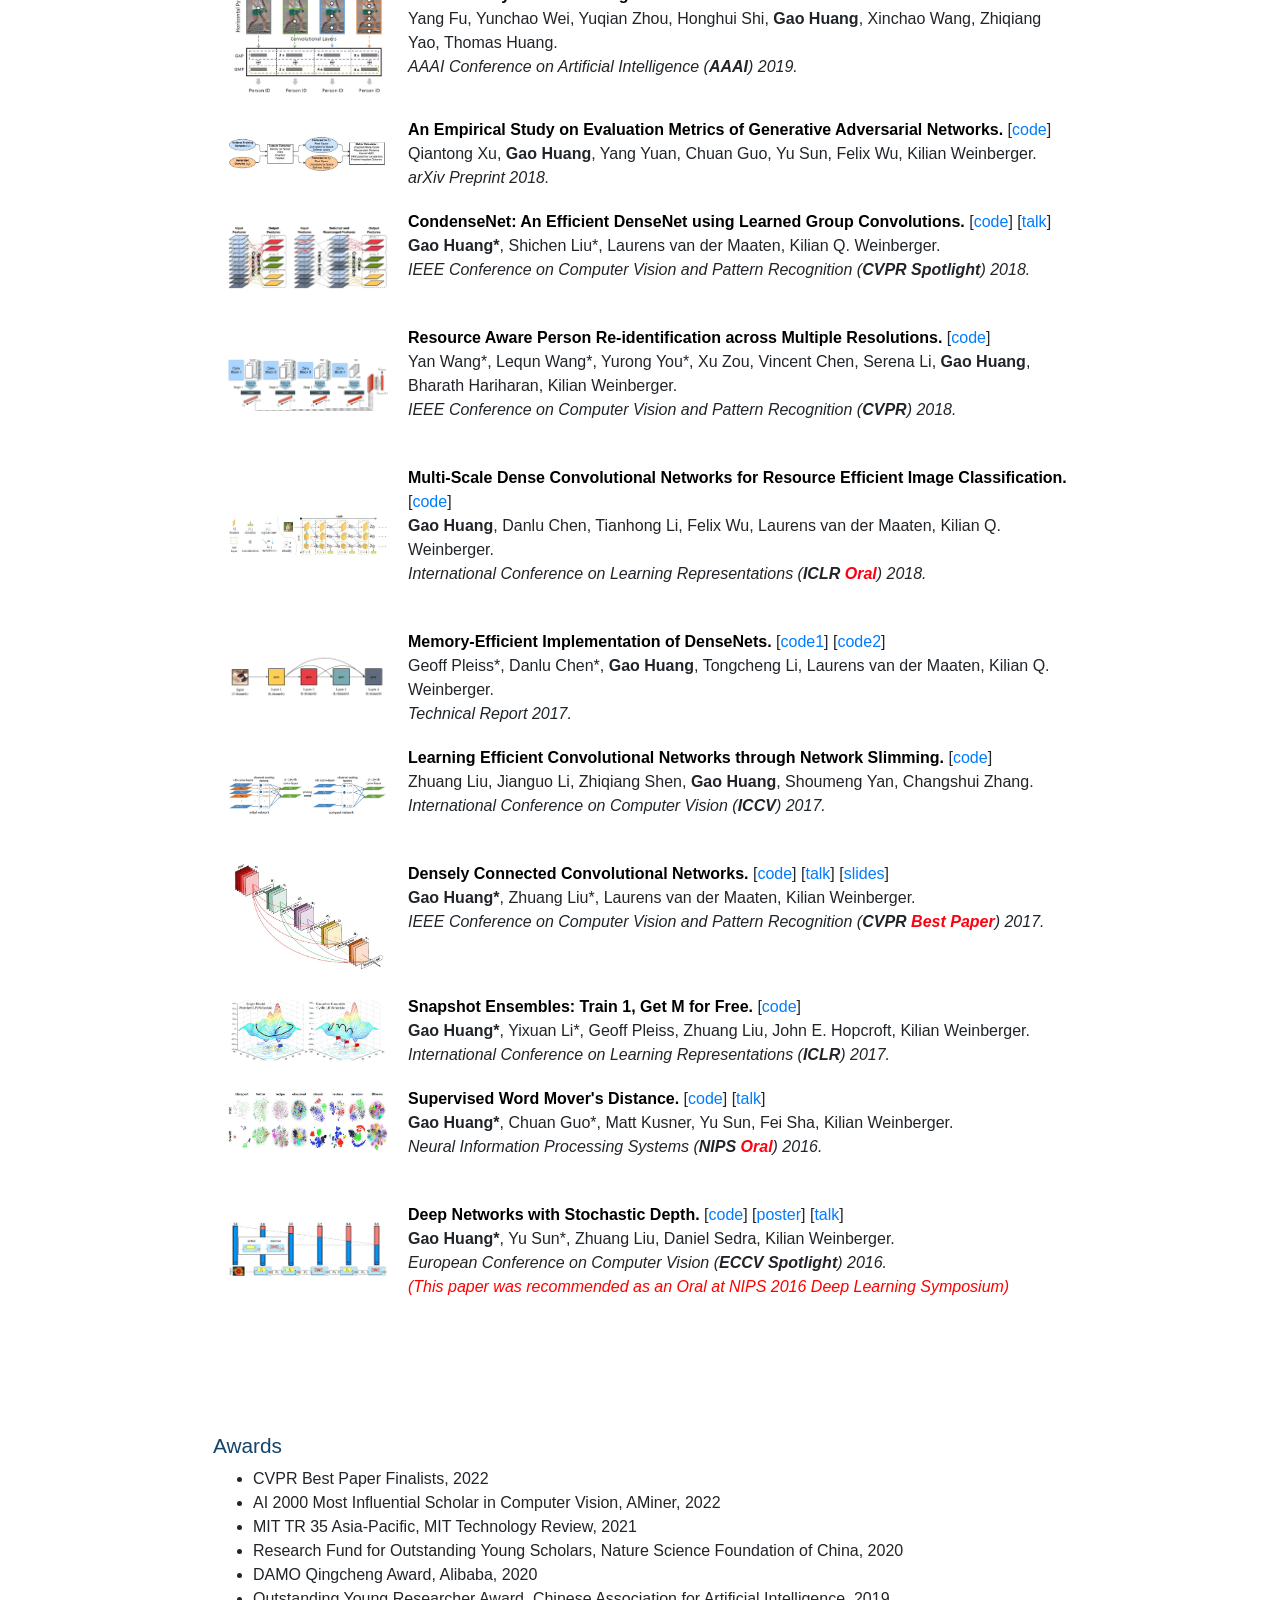
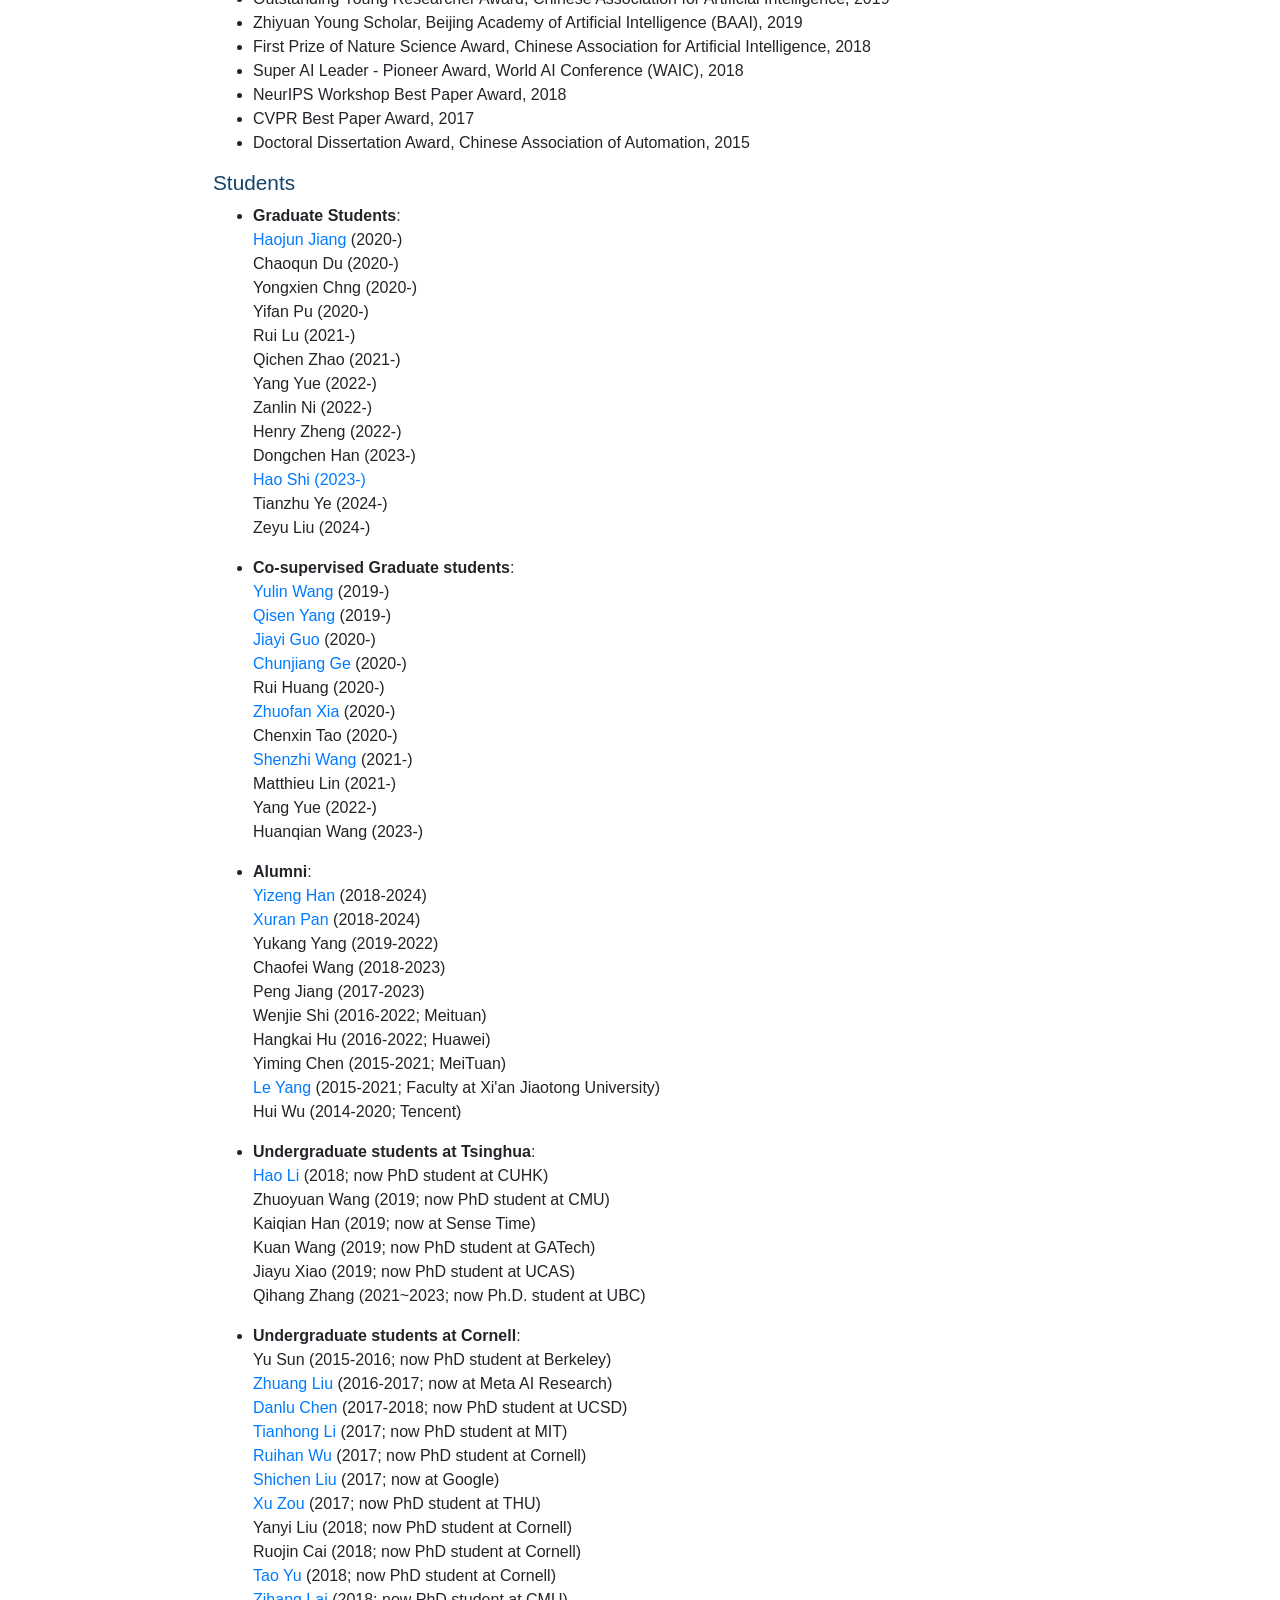
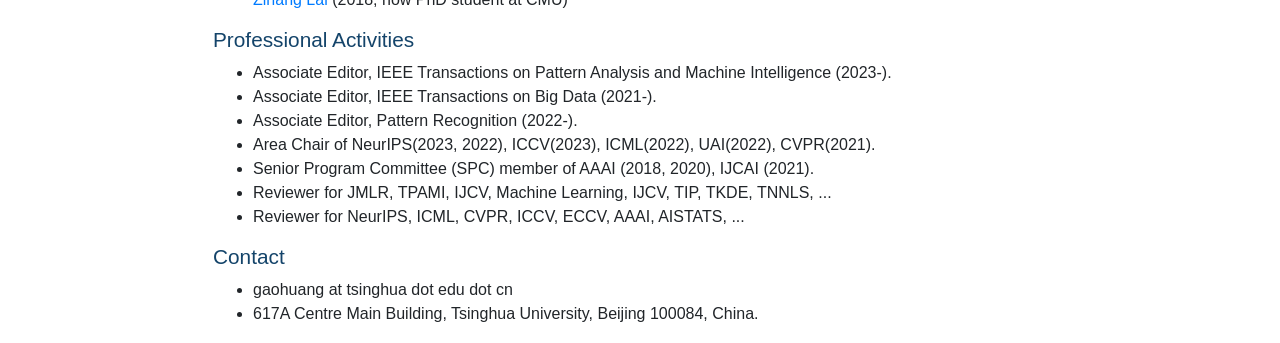
==== commit 9c6b42e9: "20241006_update" ====
--- a/index.html
+++ b/index.html
@@ -468,7 +468,7 @@
 
            <h2>Bio</h2>
             <!-- <ul> -->
-            Gao Huang is an Associate Professor affiliated with the Department of Automation at <a href=" https://www.tsinghua.edu.cn/en/index.htm">Tsinghua University</a>. He obtained the PhD degree in machine learning from Tsinghua in 2015, and spent three years at Cornell University as a postdoc. His research interests lie in machine learning and computer vision. In particular, he is actively working on efficient deep learning, <a href="https://arxiv.org/pdf/2102.04906.pdf">dynamic neural networks</a>, learning with limited data and reinforcement learning. His work on DenseNet won the Best Paper Award of CVPR (2017). He has collected more than 68,000 citations according to <a href="https://scholar.google.com/citations?user=-P9LwcgAAAAJ&amp;hl=en">Google Scholar</a>. (<a href="http://www.gaohuang.net/CV-Gao.pdf">C.V.</a>)
+            Gao Huang is an Associate Professor affiliated with the Department of Automation at <a href=" https://www.tsinghua.edu.cn/en/index.htm">Tsinghua University</a>. He obtained the PhD degree in machine learning from Tsinghua in 2015, and spent three years at Cornell University as a postdoc. His research interests lie in machine learning and computer vision. In particular, he is actively working on efficient deep learning, <a href="https://arxiv.org/pdf/2102.04906.pdf">dynamic neural networks</a>, learning with limited data and reinforcement learning. His work on DenseNet won the Best Paper Award of CVPR (2017). He has collected more than 70,000 citations according to <a href="https://scholar.google.com/citations?user=-P9LwcgAAAAJ&amp;hl=en">Google Scholar</a>. (<a href="http://www.gaohuang.net/CV-Gao.pdf">C.V.</a>)
             <!-- </ul> -->
             <br>            <br>
 
@@ -656,6 +656,69 @@
     <i> * Equal Contribution. </i>
     <BR><BR>
 
+    <DIV class="publication media paperhi"><IMG class="papericon" src="Gao%20Huang%20Homepage_files/2024_neurips_dongchen.png">
+        <DIV class="media-body "><A class="paper-title" href="https://arxiv.org/pdf/2405.16605"><B>
+            Demystify Mamba in Vision: A Linear Attention Perspective.</B></A>
+            [<A href="https://github.com/LeapLabTHU/MLLA"    target="_blank">code</A>]
+                <BR>Dongchen Han, Ziyi Wang, Zhuofan Xia, Yizeng Han, Yifan Pu, Chunjiang Ge, Jun Song, Shiji Song, Bo Zheng, <b>Gao Huang</b>.
+                    <BR><I>Neural Information Processing Systems (<b>NeurIPS</b>) 2024.<br></I>
+        <BR></DIV></DIV>    
+
+    <DIV class="publication media paperhi"><IMG class="papericon" src="Gao%20Huang%20Homepage_files/2024_neurips_chenxin.png">
+        <DIV class="media-body "><A class="paper-title" href="https://arxiv.org/pdf/2406.04342"><B>
+            Learning 1D Causal Visual Representation with De-focus Attention Networks.</B></A>
+            [<A href="https://github.com/OpenGVLab/De-focus-Attention-Networks"    target="_blank">code</A>]
+                <BR>Chenxin Tao*, Xizhou Zhu*, Shiqian Su*, Lewei Lu, Changyao Tian, Xuan Luo, <b>Gao Huang</b>, Hongsheng Li, Yu Qiao, Jie Zhou, Jifeng Dai.
+                    <BR><I>Neural Information Processing Systems (<b>NeurIPS</b>) 2024.<br></I>
+        <BR></DIV></DIV>    
+
+    <DIV class="publication media paperhi"><IMG class="papericon" src="Gao%20Huang%20Homepage_files/2024_neurips_jiangshan.png">
+        <DIV class="media-body "><A class="paper-title" href="https://arxiv.org/pdf/2406.08850"><B>
+            COVE: Unleashing the Diffusion Feature Correspondence for Consistent Video Editing.</B></A>
+            [<A href="https://cove-video.github.io/"    target="_blank">code</A>]
+                <BR>Jiangshan Wang*, Yue Ma*, Jiayi Guo*, Yicheng Xiao, <b>Gao Huang</b>, Xiu Li.
+                    <BR><I>Neural Information Processing Systems (<b>NeurIPS</b>) 2024.<br></I>
+        <BR></DIV></DIV>    
+
+    <DIV class="publication media paperhi"><IMG class="papericon" src="Gao%20Huang%20Homepage_files/2024_eccv_zanlin.png">
+        <DIV class="media-body "><A class="paper-title" href="https://arxiv.org/pdf/2409.00342"><B>
+            AdaNAT: Exploring Adaptive Policy for Token-Based Image Generation.</B></A>
+            [<A href="https://github.com/LeapLabTHU/AdaNAT"    target="_blank">code</A>]
+                <BR>Zanlin Ni*, Yulin Wang*, Renping Zhou, Rui Lu, Jiayi Guo, Jinyi Hu, Zhiyuan Liu, Yuan Yao, <b>Gao Huang</b>.
+                    <BR><I> European Conference on Computer Vision (<b>ECCV</b>) 2024. <BR> </I>
+            <BR></DIV></DIV>
+
+    <DIV class="publication media paperhi"><IMG class="papericon" src="Gao%20Huang%20Homepage_files/2024_eccv_dongchen.png">
+        <DIV class="media-body "><A class="paper-title" href="https://arxiv.org/pdf/2312.08874"><B>
+            Agent Attention: On the Integration of Softmax and Linear Attention.</B></A>
+            [<A href="https://github.com/LeapLabTHU/Agent-Attention"    target="_blank">code</A>]
+                <BR>Dongchen Han*, Tianzhu Ye*, Yizeng Han, Zhuofan Xia, Shiji Song, <b>Gao Huang</b>.
+                    <BR><I> European Conference on Computer Vision (<b>ECCV</b>) 2024. <BR> </I>
+            <BR></DIV></DIV>
+
+    <DIV class="publication media paperhi"><IMG class="papericon" src="Gao%20Huang%20Homepage_files/2024_eccv_yifan.png">
+        <DIV class="media-body "><A class="paper-title" href="https://arxiv.org/pdf/2408.05710"><B>
+            Efficient Diffusion Transformer with Step-wise Dynamic Attention Mediators.</B></A>
+            [<A href="https://github.com/LeapLabTHU/Attention-Mediators"    target="_blank">code</A>]
+                <BR>Yifan Pu*, Zhuofan Xia*, Jiayi Guo*, Dongchen Han, Qixiu Li, Duo Li, Yuhui Yuan, Ji Li, Yizeng Han, Shiji Song, <b>Gao Huang</b>, Xiu Li.
+                    <BR><I> European Conference on Computer Vision (<b>ECCV</b>) 2024. <BR> </I>
+            <BR></DIV></DIV>
+                
+    <DIV class="publication media paperhi"><IMG class="papericon" src="Gao%20Huang%20Homepage_files/2024_eccv_yuan.png">
+        <DIV class="media-body "><A class="paper-title" href="https://arxiv.org/pdf/2403.11703"><B>
+            LLaVA-UHD: an LMM Perceiving Any Aspect Ratio and High-Resolution Images.</B></A>
+            [<A href="https://github.com/thunlp/LLaVA-UHD"    target="_blank">code</A>]
+                <BR>Ruyi Xu, Yuan Yao, Zonghao Guo, Junbo Cui, Zanlin Ni, Chunjiang Ge, Tat-Seng Chua, Zhiyuan Liu, Maosong Sun, <b>Gao Huang</b>.
+                    <BR><I> European Conference on Computer Vision (<b>ECCV</b>) 2024. <BR> </I>
+            <BR></DIV></DIV>
+        
+    <DIV class="publication media paperhi"><IMG class="papericon" src="Gao%20Huang%20Homepage_files/2024_eccv_rui.jpeg">
+        <DIV class="media-body "><A class="paper-title" href="https://arxiv.org/pdf/2312.17232"><B>
+            Segment3D: Learning Fine-Grained Class-Agnostic 3D Segmentation without Manual Labels.</B></A>
+            [<A href="https://segment3d.github.io/"    target="_blank">code</A>]
+                <BR>Rui Huang, Songyou Peng, Ayca Takmaz, Federico Tombari, Marc Pollefeys, Shiji Song, <b>Gao Huang</b>, Francis Engelmann.
+                    <BR><I> European Conference on Computer Vision (<b>ECCV</b>) 2024. <BR> </I>
+            <BR></DIV></DIV>
         
     <DIV class="publication media paperhi"><IMG class="papericon" src="Gao%20Huang%20Homepage_files/2024_acl_qisen.png">
         <DIV class="media-body "><A class="paper-title" href="https://arxiv.org/pdf/2402.12326"><B>
@@ -1354,6 +1417,8 @@
     <a>Henry Zheng (2022-)</a><BR>
     <a>Dongchen Han (2023-)</a><BR>
     <a href="https://shihao1895.github.io">Hao Shi (2023-)    </a><BR>
+    <a>Tianzhu Ye (2024-)</a><BR>
+    <a>Zeyu Liu (2024-)</a><BR>
 </p></li>
 
   <li> <p><b>Co-supervised Graduate students</b>: <BR> 
@@ -1375,7 +1440,7 @@
 
 <li> <p><b>Alumni</b>: <BR> 
     <a href="https://yizenghan.top/">Yizeng Han</a> (2018-2024)  <BR>
-    <a href="https://panxuran.github.io/">Xuran Pan</a> (2018-2024)  <BR>
+    <a href="https://xuranpan.plus">Xuran Pan</a> (2018-2024)  <BR>
     <a>Yukang Yang</a> (2019-2022)  <BR>
     <a>Chaofei Wang</a> (2018-2023)  <BR>
     <a>Peng Jiang</a> (2017-2023)  <BR>
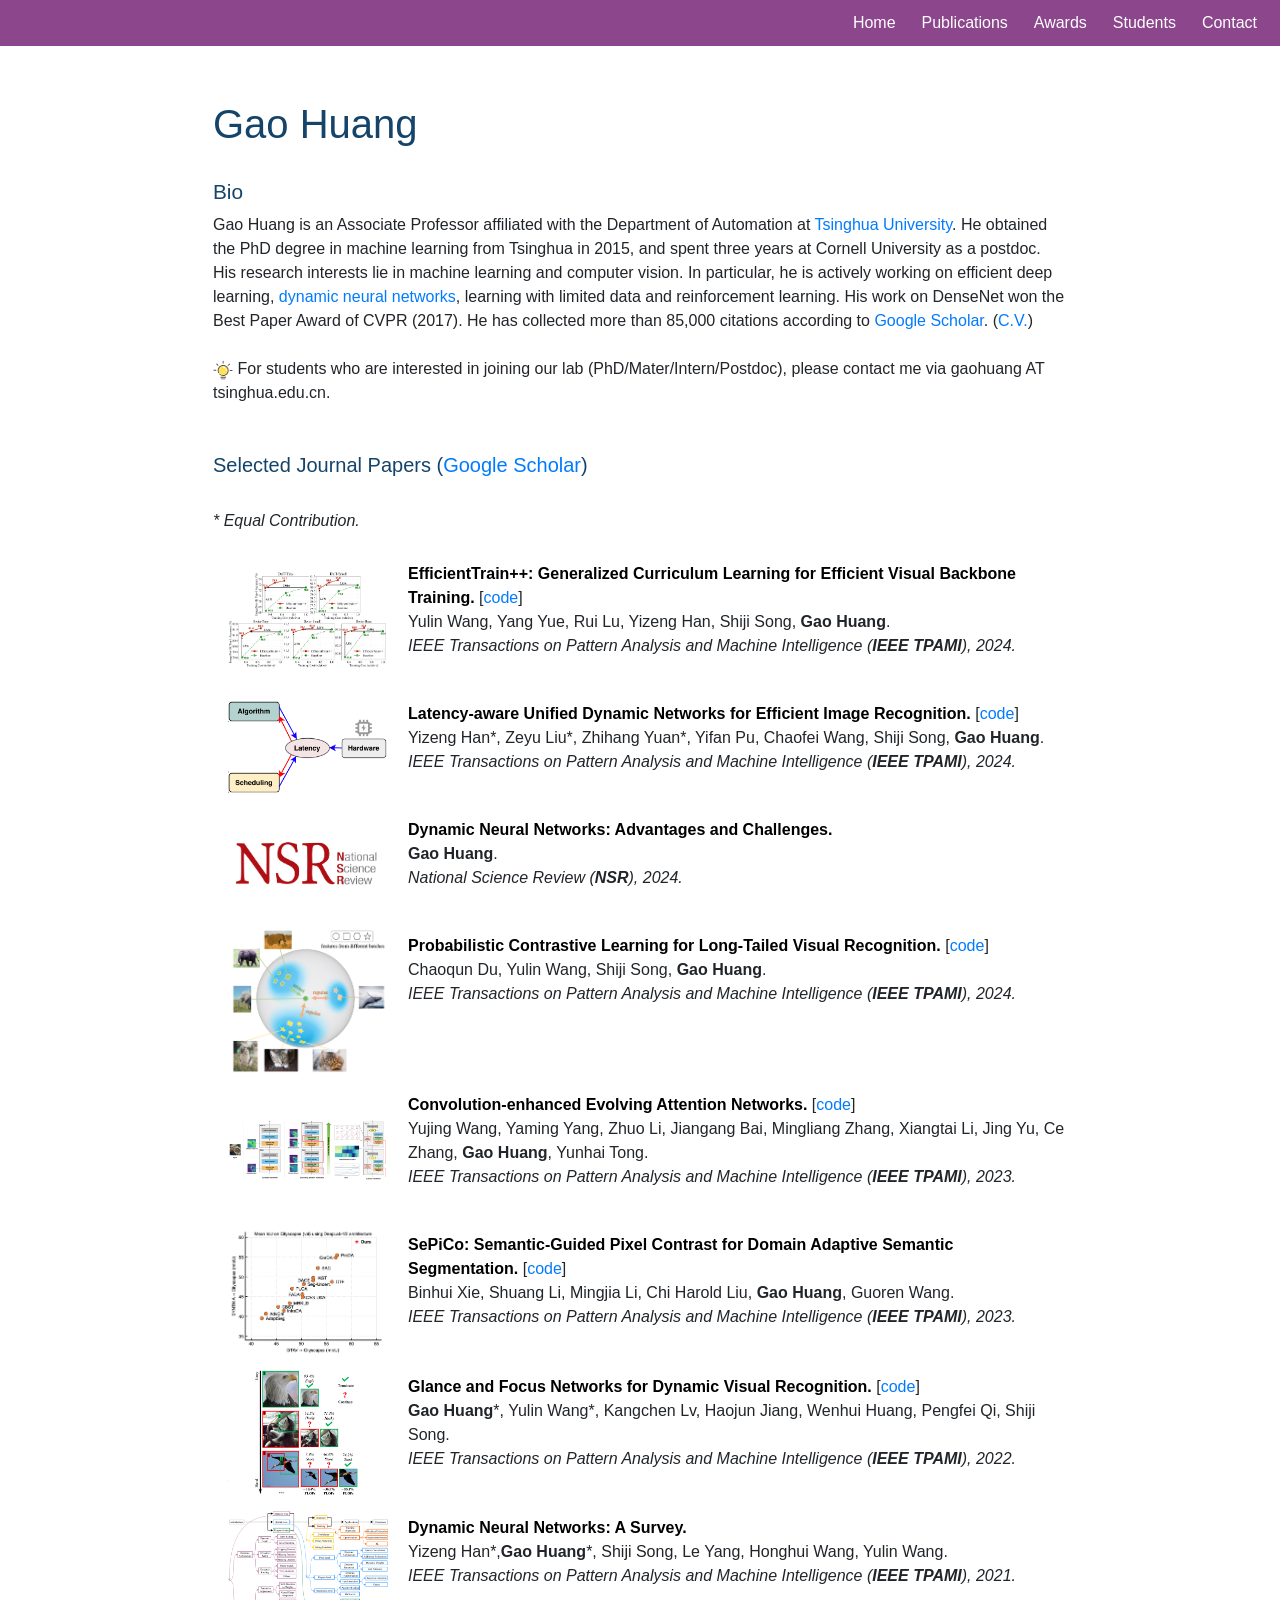
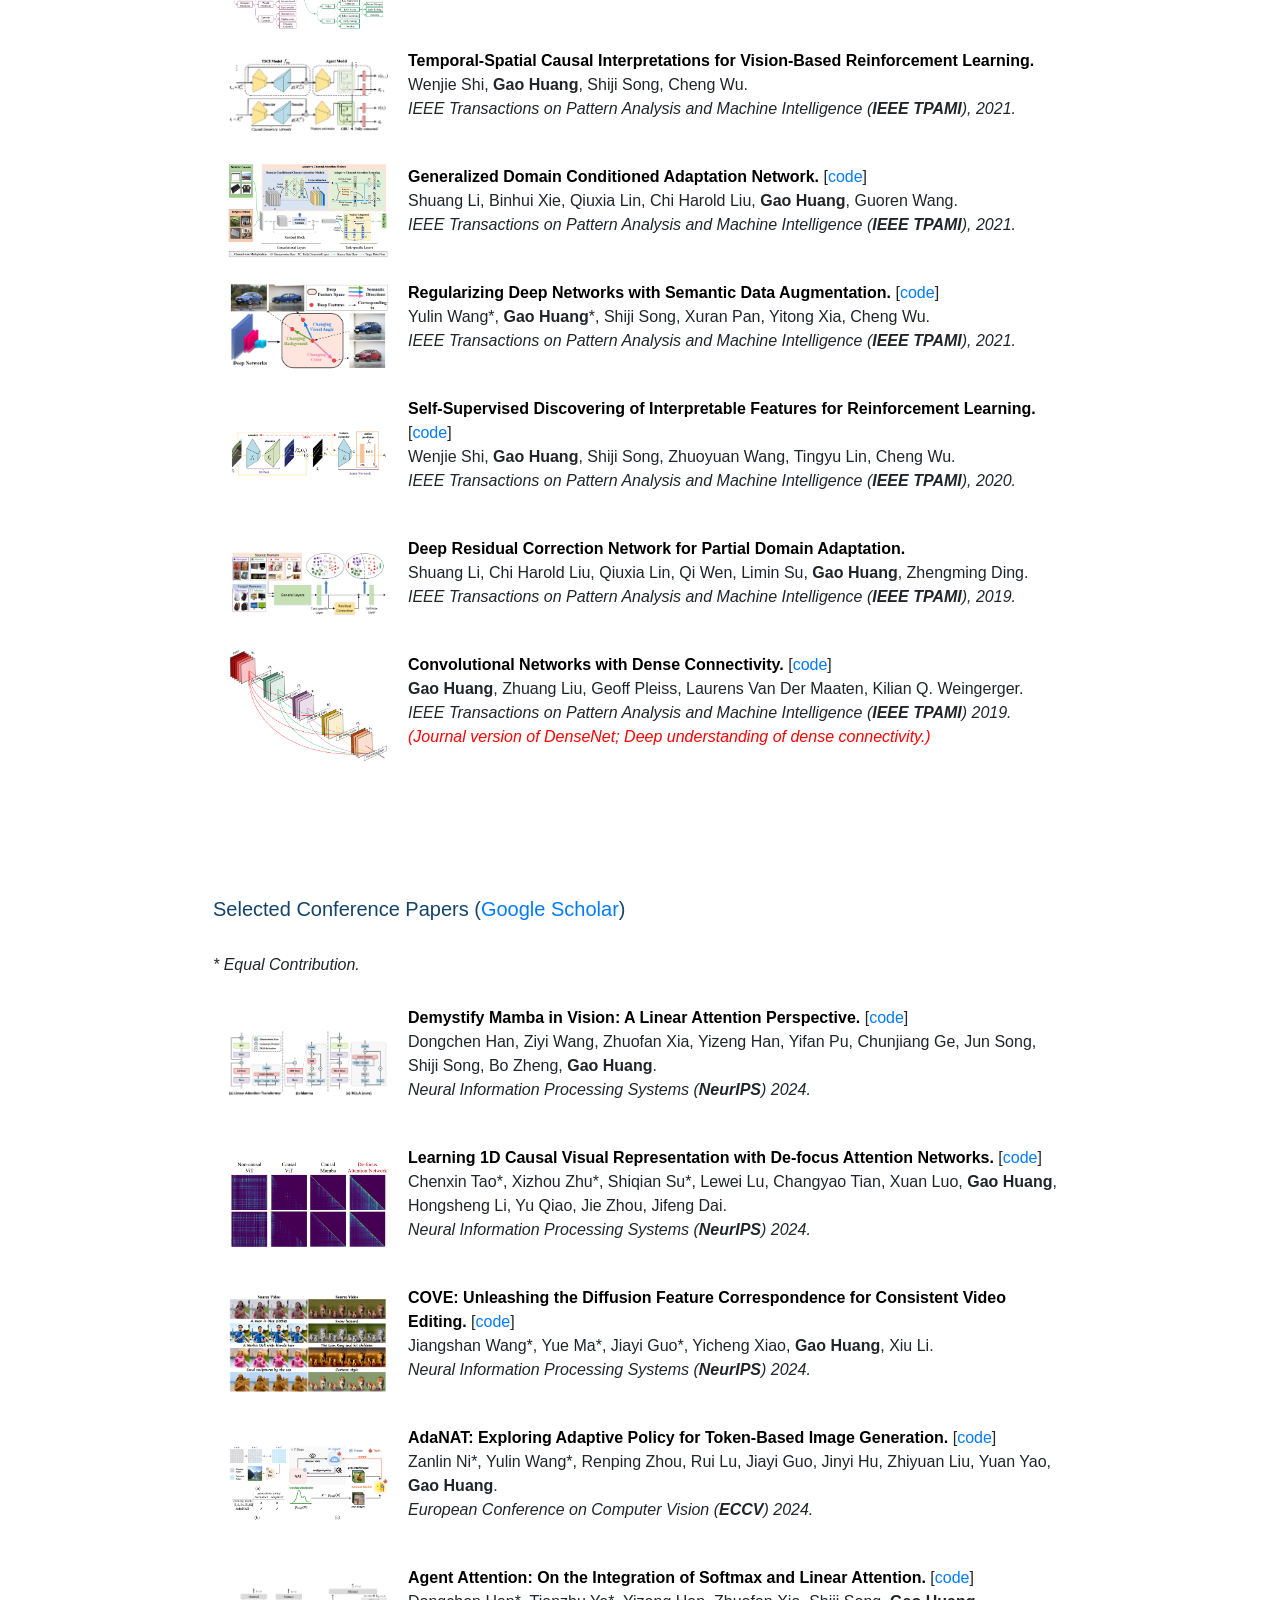
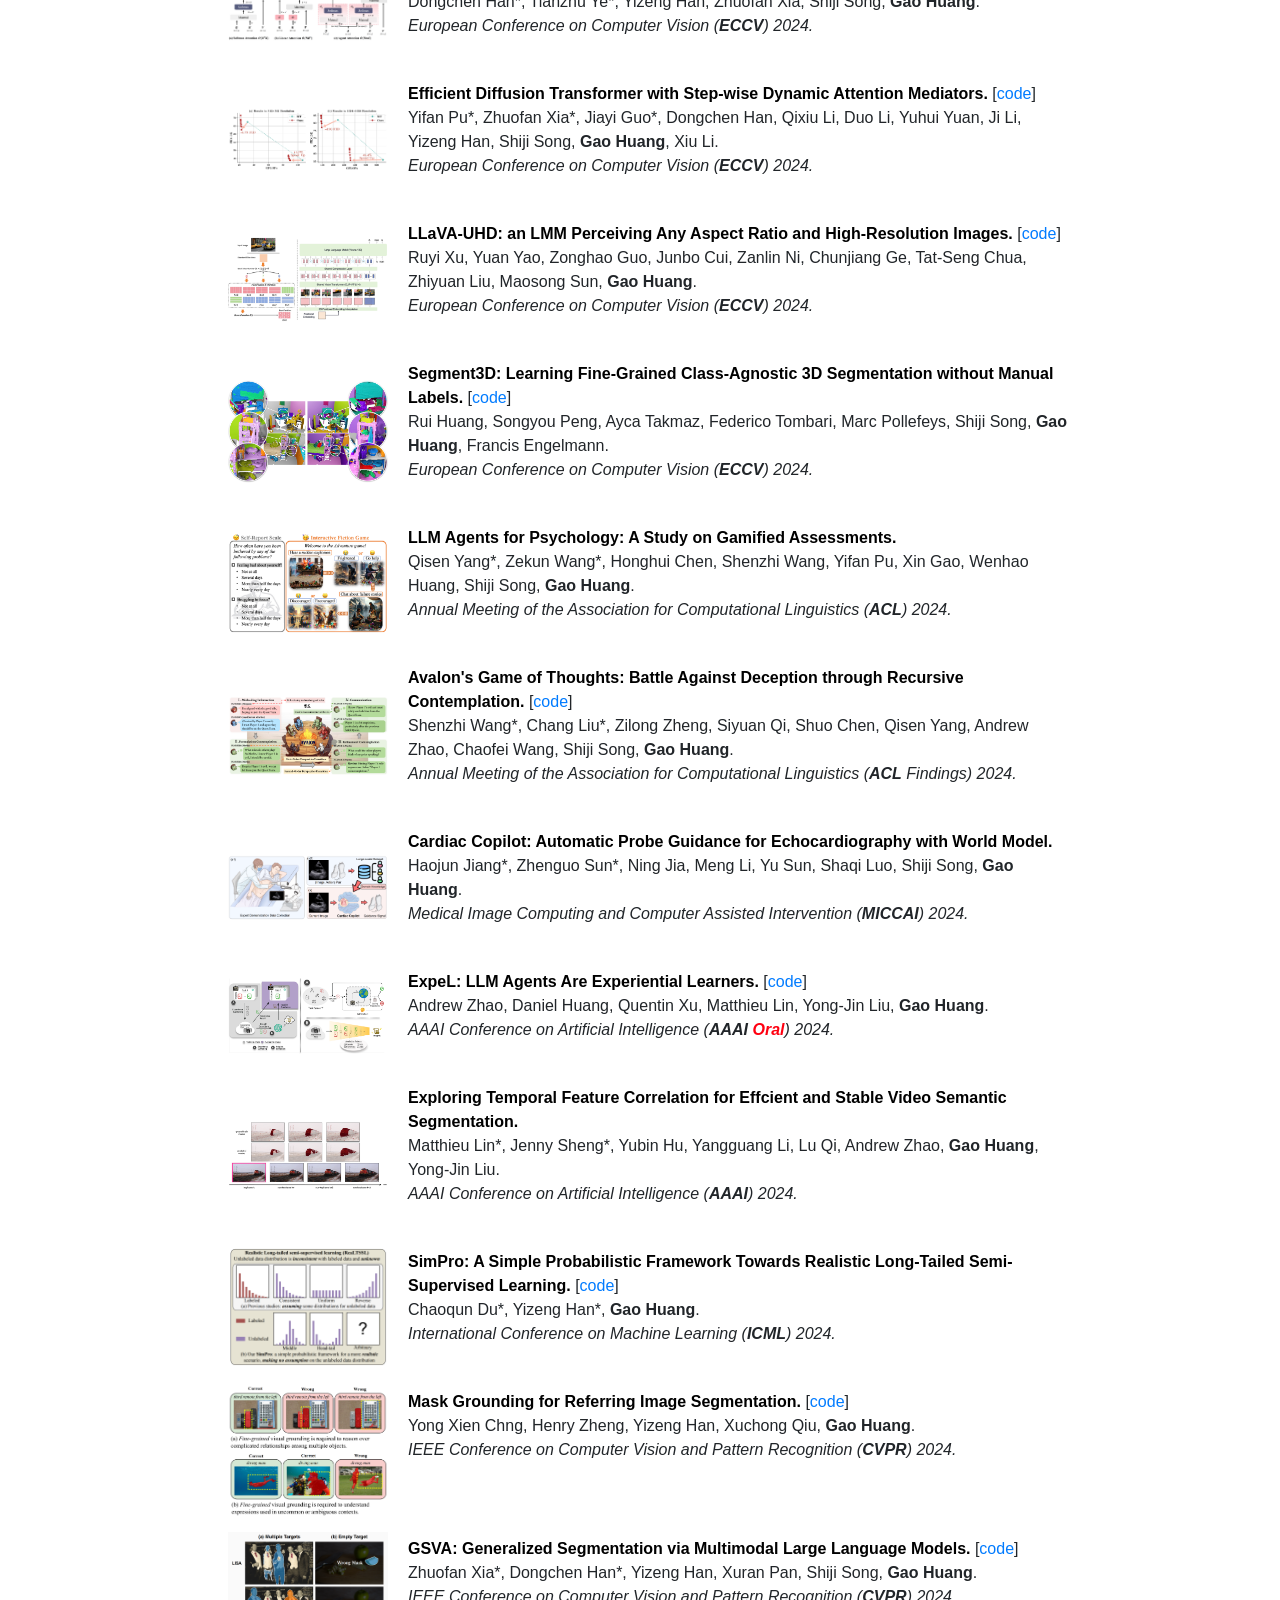
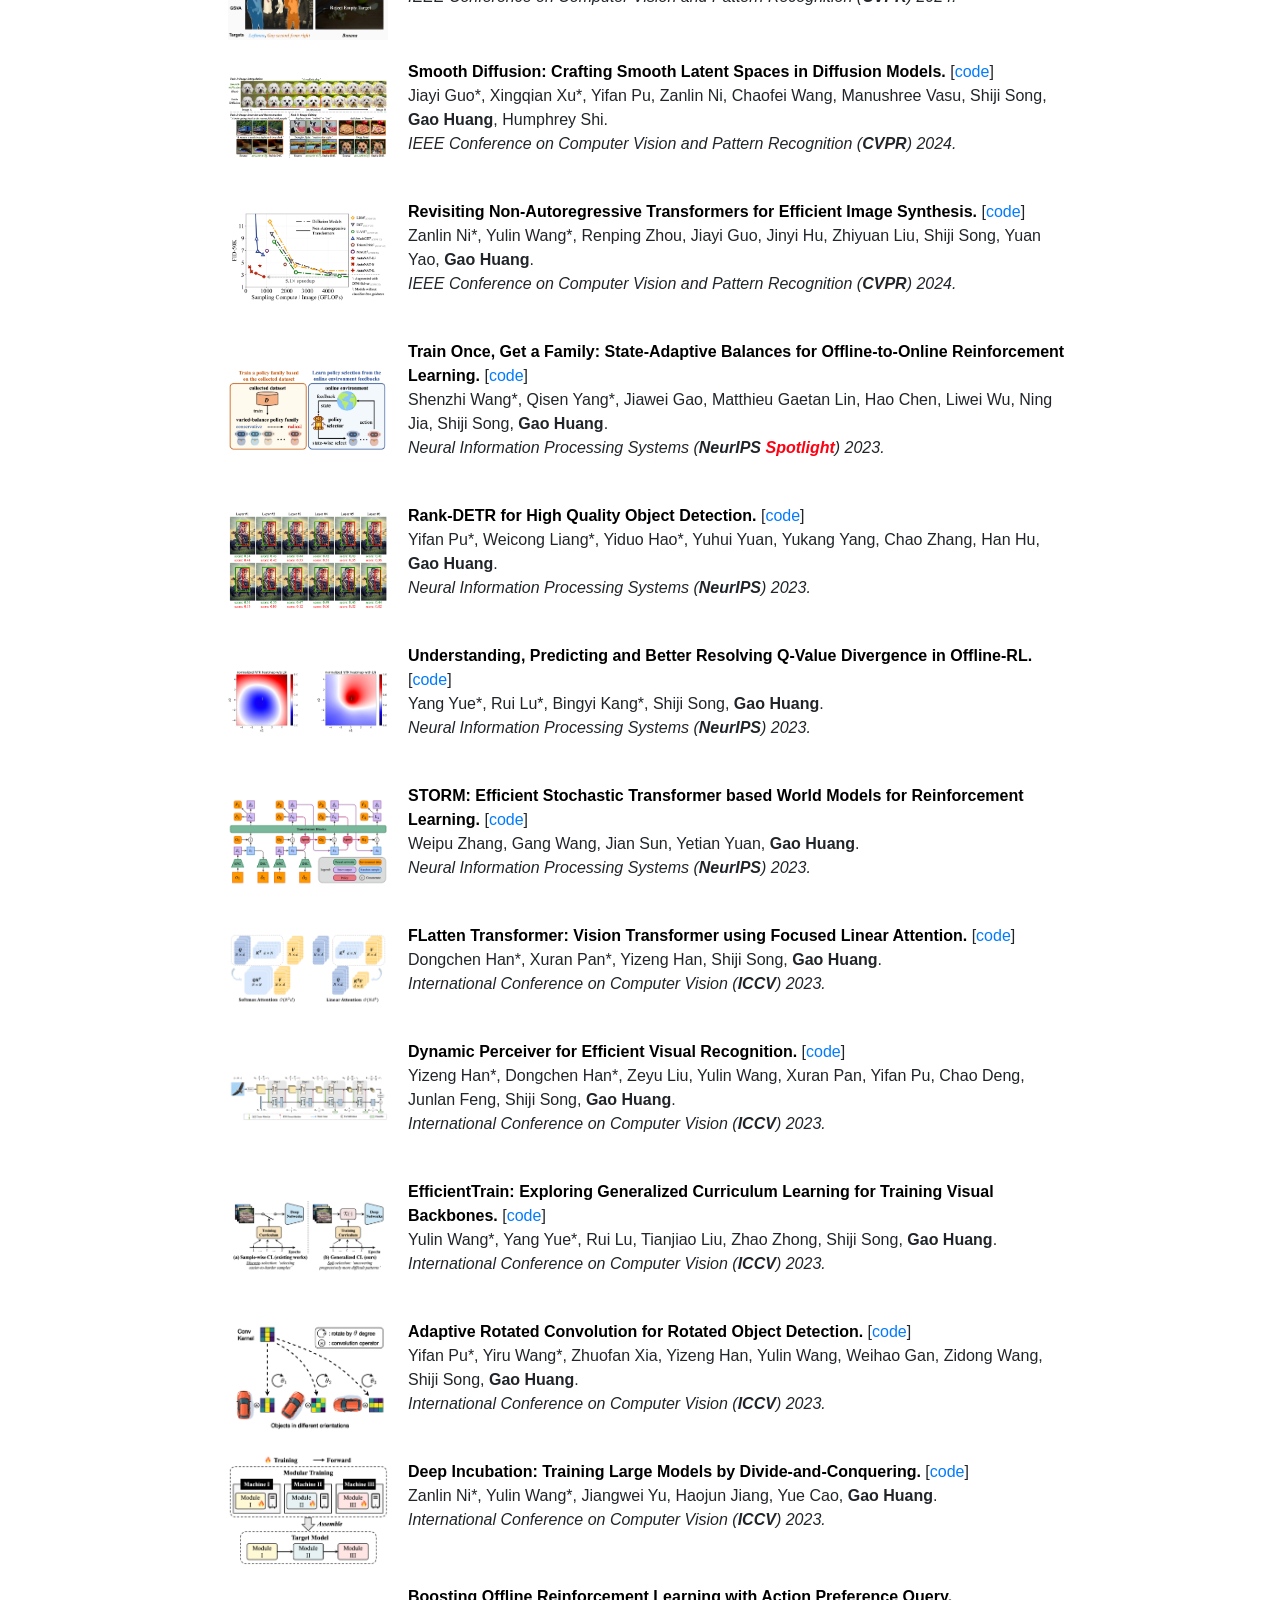
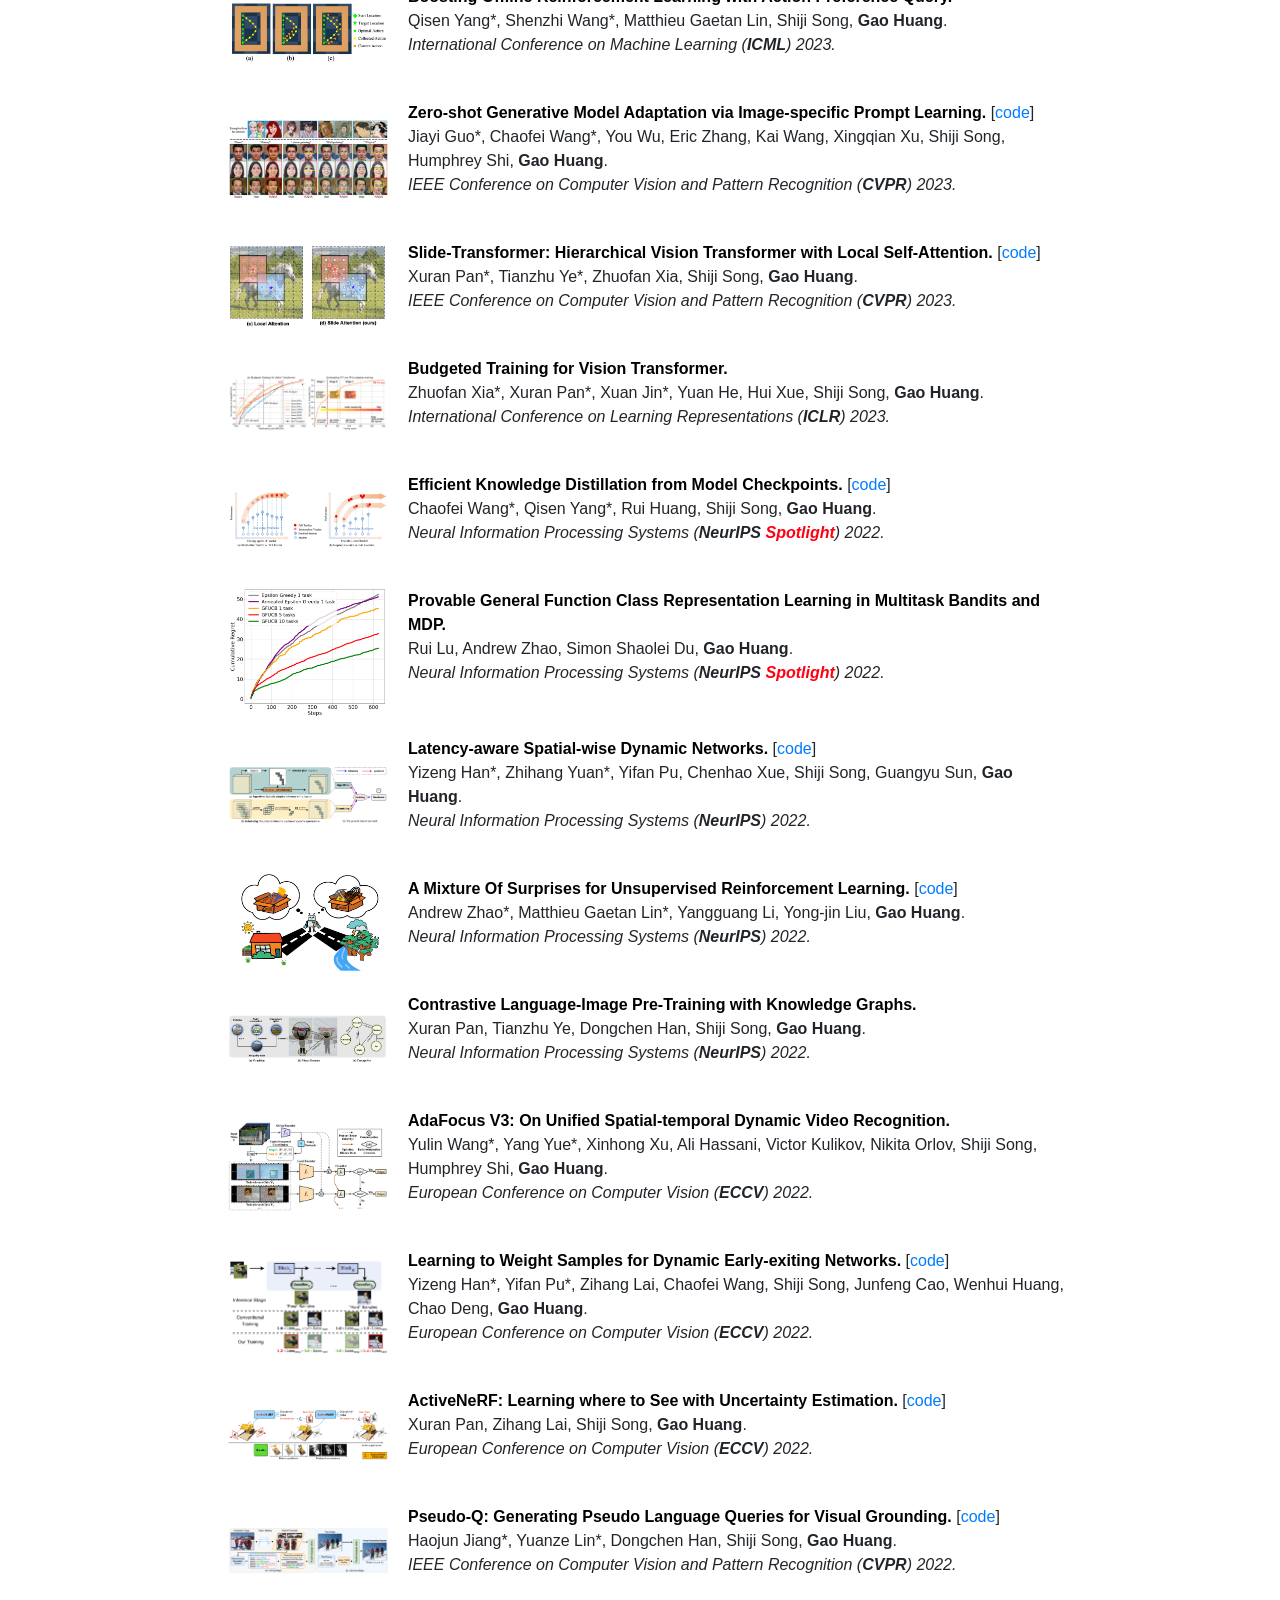
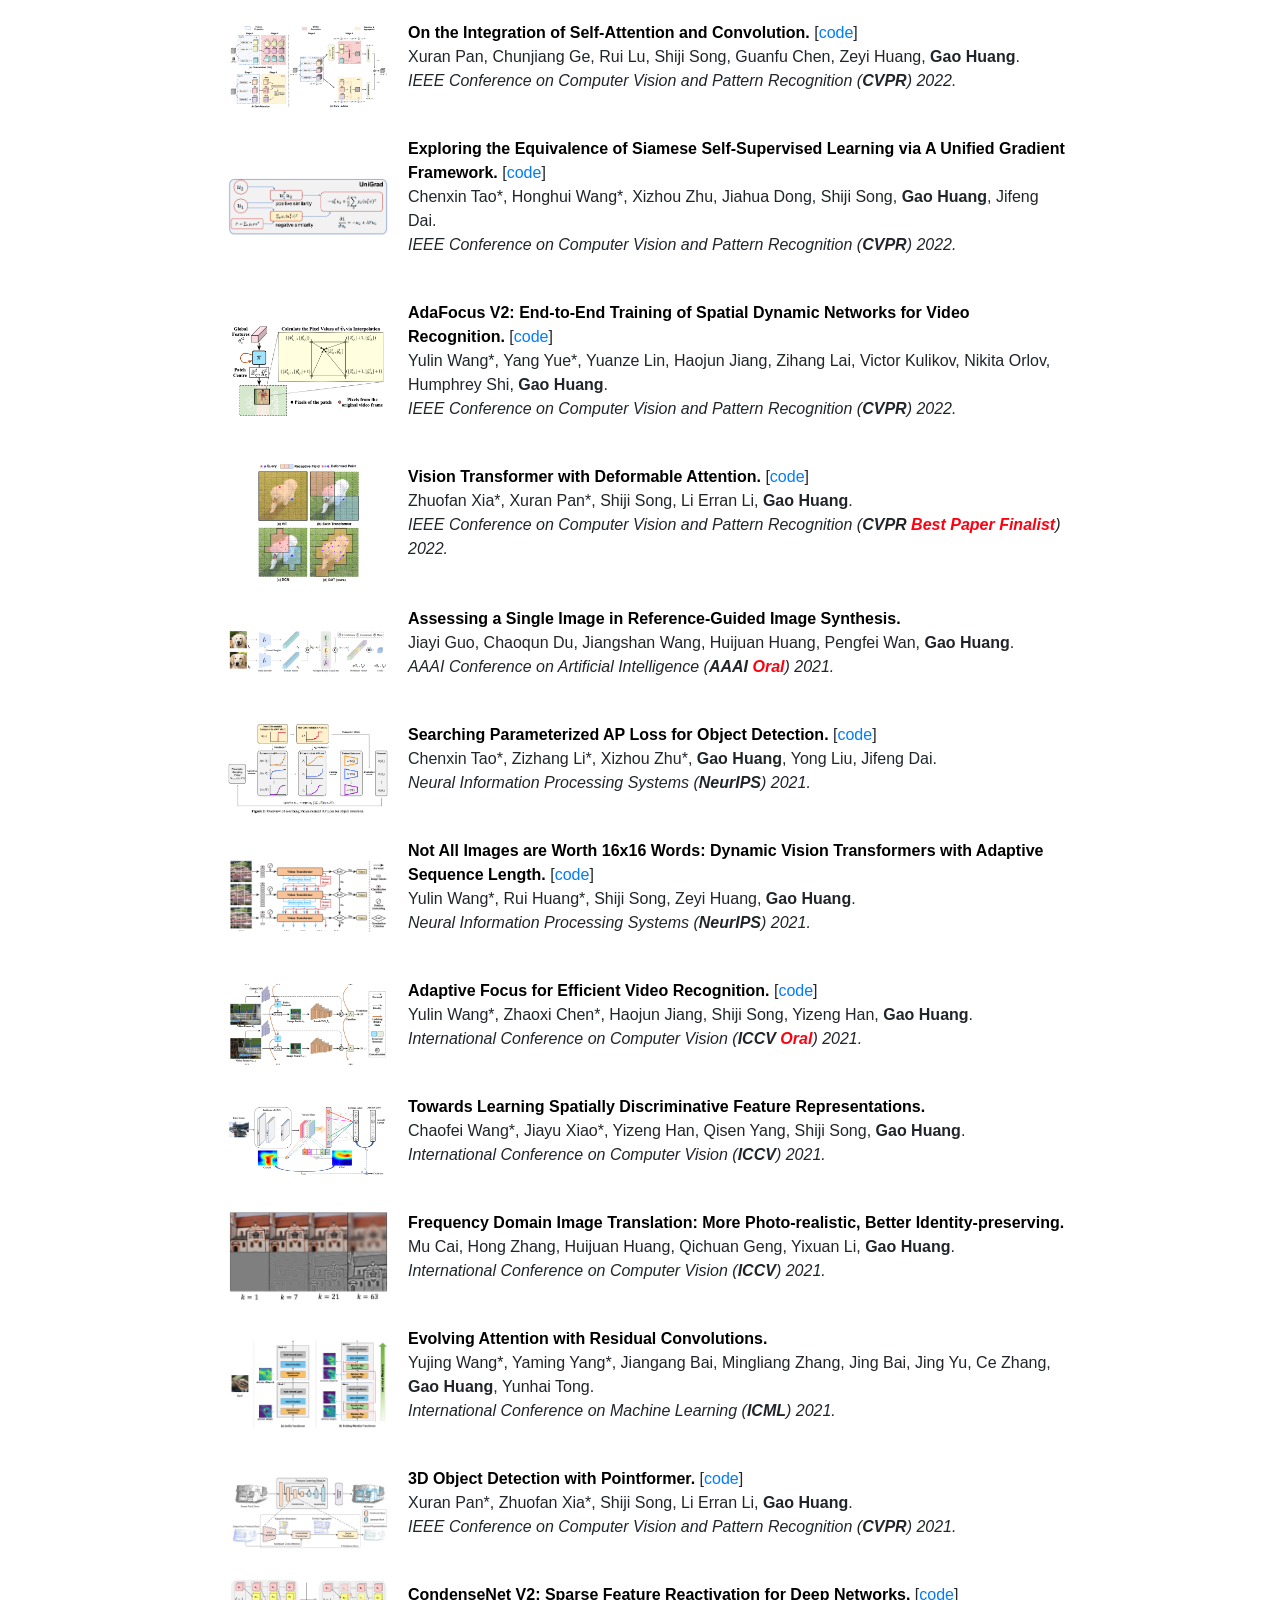
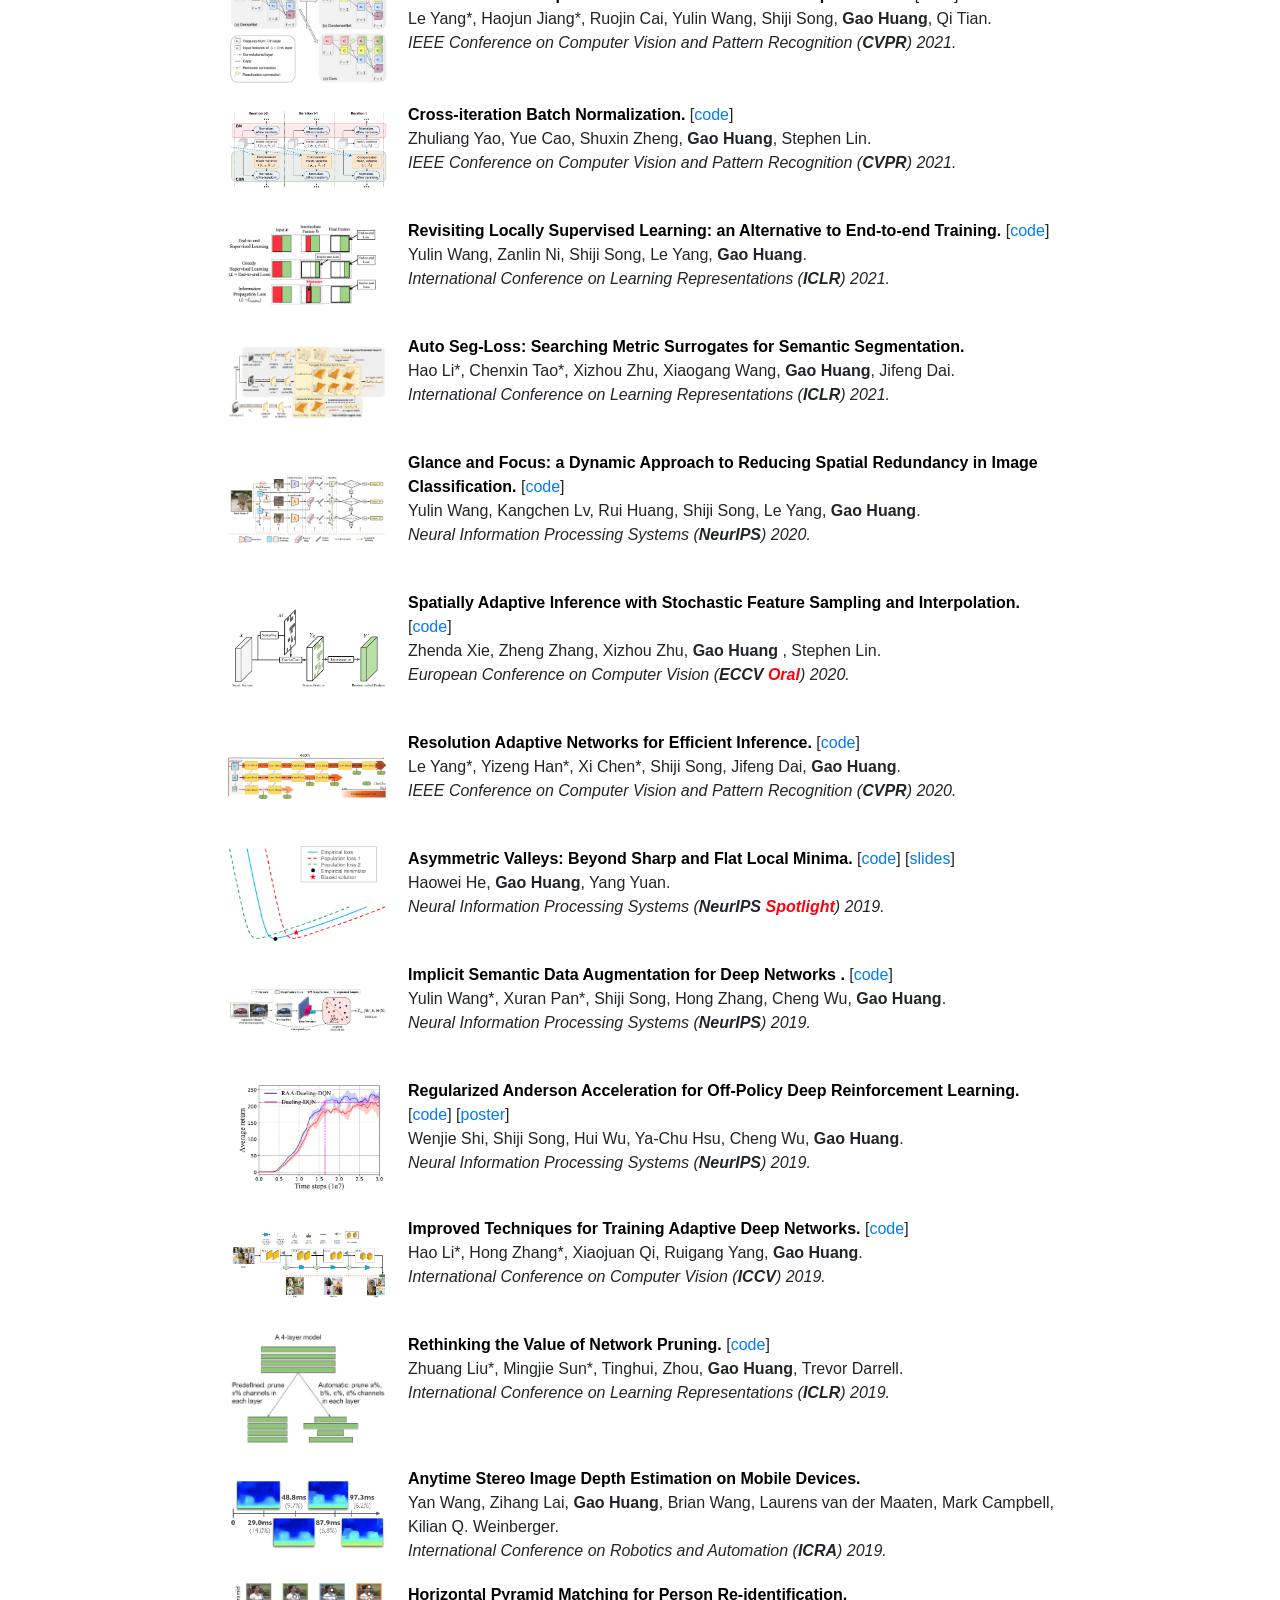
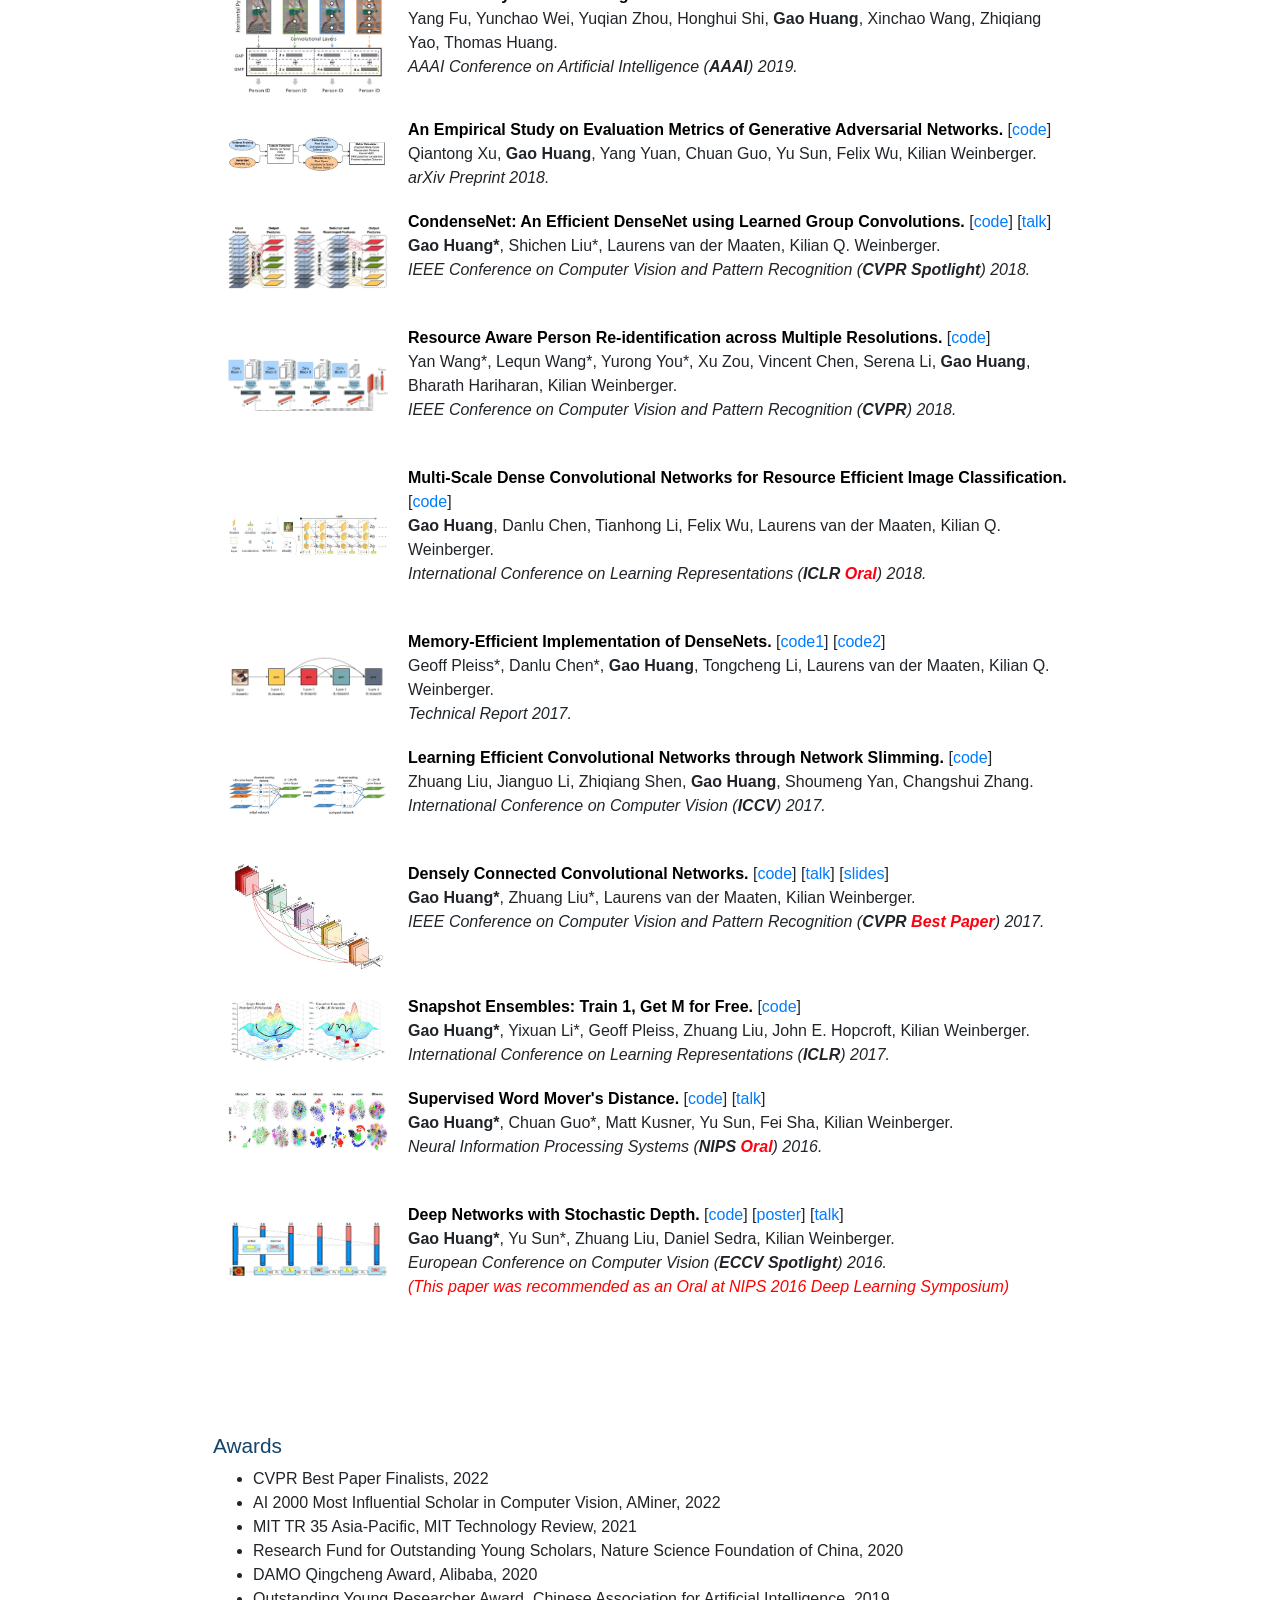
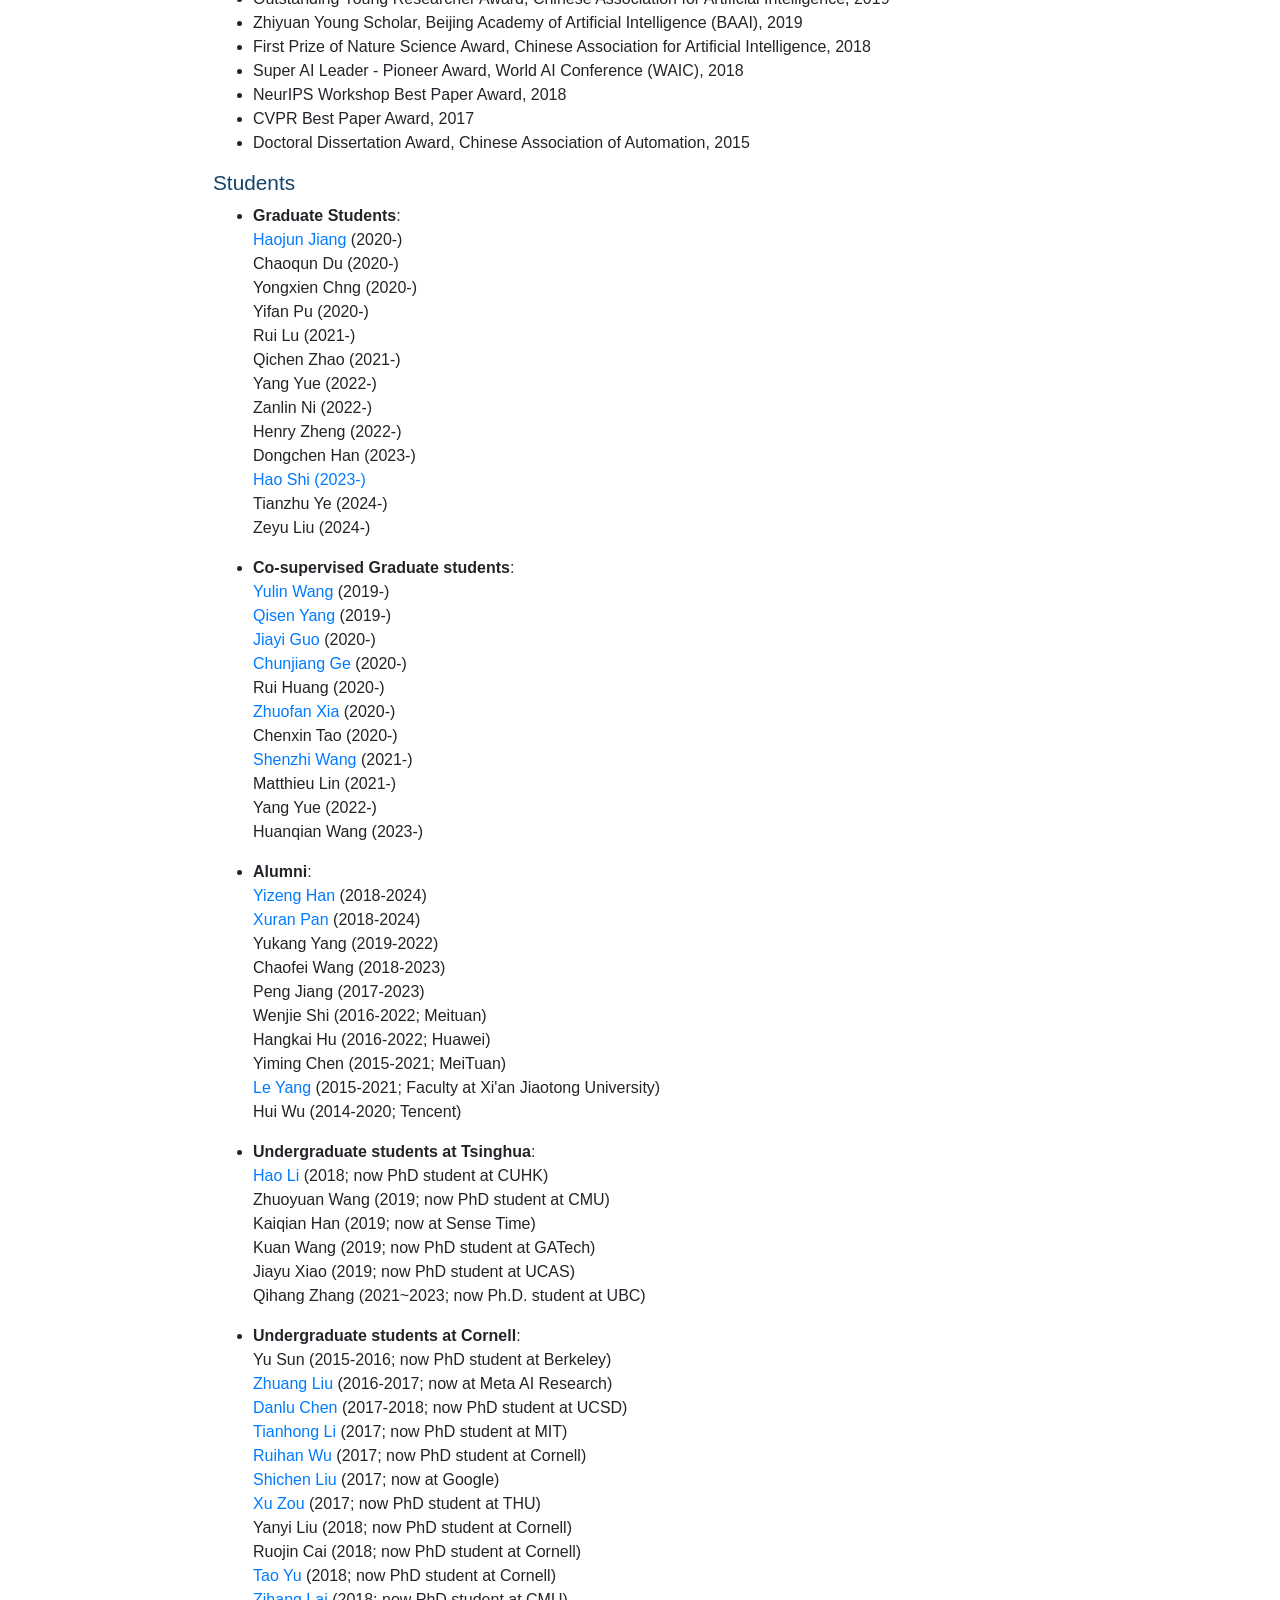
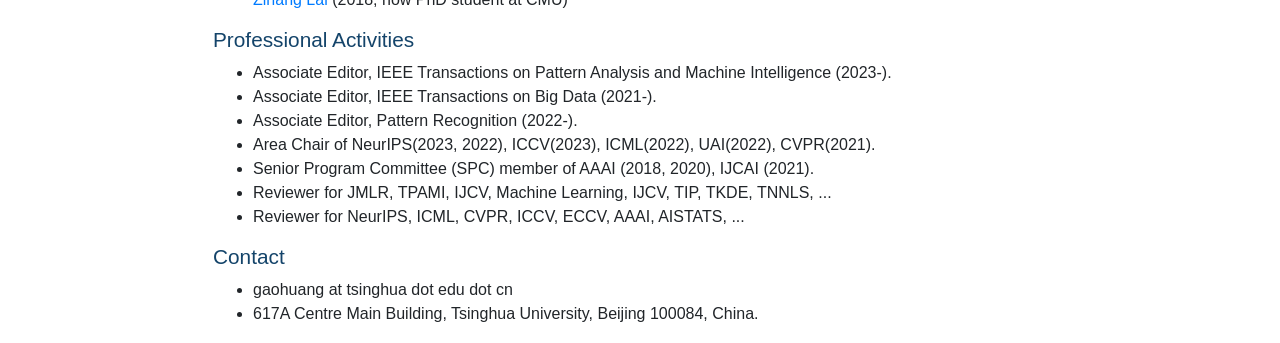
==== commit 71000ff1: "Update index.html" ====
--- a/index.html
+++ b/index.html
@@ -468,7 +468,7 @@
 
            <h2>Bio</h2>
             <!-- <ul> -->
-            Gao Huang is an Associate Professor affiliated with the Department of Automation at <a href=" https://www.tsinghua.edu.cn/en/index.htm">Tsinghua University</a>. He obtained the PhD degree in machine learning from Tsinghua in 2015, and spent three years at Cornell University as a postdoc. His research interests lie in machine learning and computer vision. In particular, he is actively working on efficient deep learning, <a href="https://arxiv.org/pdf/2102.04906.pdf">dynamic neural networks</a>, learning with limited data and reinforcement learning. His work on DenseNet won the Best Paper Award of CVPR (2017). He has collected more than 70,000 citations according to <a href="https://scholar.google.com/citations?user=-P9LwcgAAAAJ&amp;hl=en">Google Scholar</a>. (<a href="http://www.gaohuang.net/CV-Gao.pdf">C.V.</a>)
+            Gao Huang is an Associate Professor affiliated with the Department of Automation at <a href=" https://www.tsinghua.edu.cn/en/index.htm">Tsinghua University</a>. He obtained the PhD degree in machine learning from Tsinghua in 2015, and spent three years at Cornell University as a postdoc. His research interests lie in machine learning and computer vision. In particular, he is actively working on efficient deep learning, <a href="https://arxiv.org/pdf/2102.04906.pdf">dynamic neural networks</a>, learning with limited data and reinforcement learning. His work on DenseNet won the Best Paper Award of CVPR (2017). He has collected more than 85,000 citations according to <a href="https://scholar.google.com/citations?user=-P9LwcgAAAAJ&amp;hl=en">Google Scholar</a>. (<a href="http://www.gaohuang.net/CV-Gao.pdf">C.V.</a>)
             <!-- </ul> -->
             <br>            <br>
 
